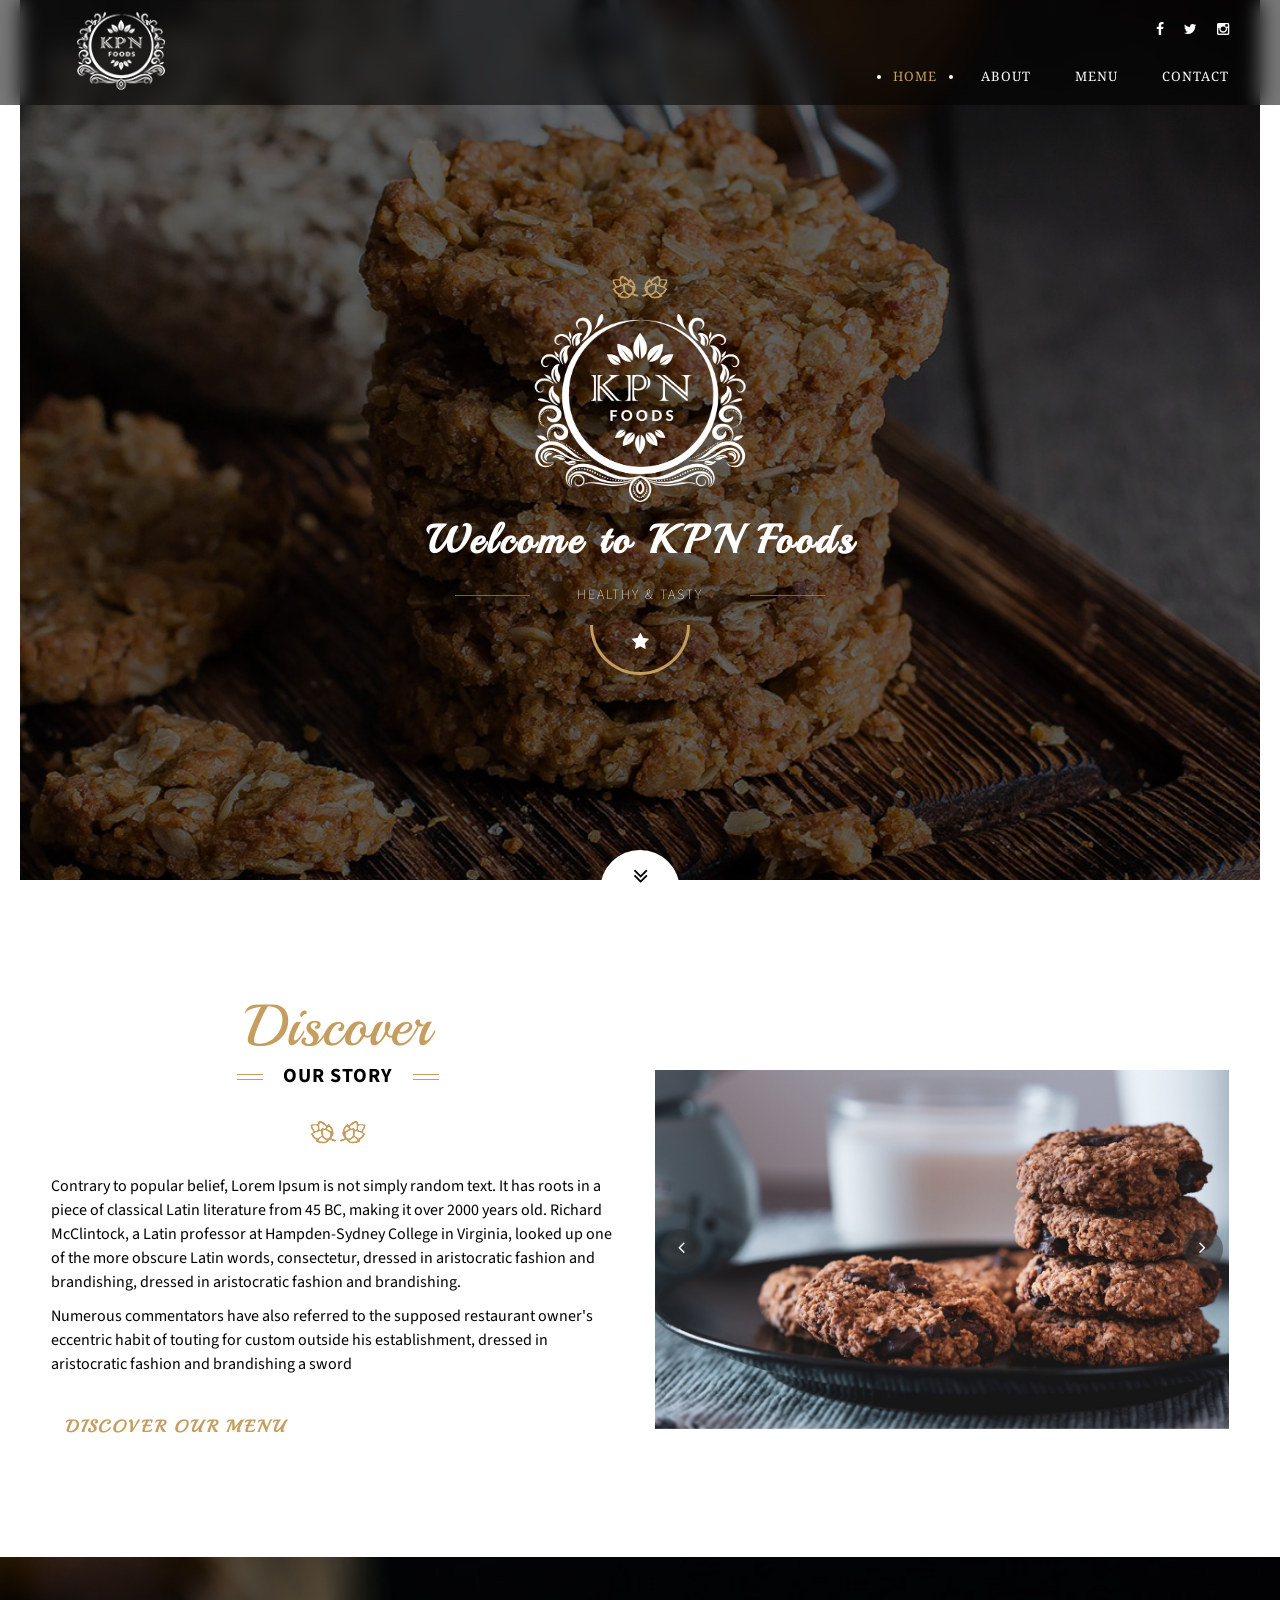
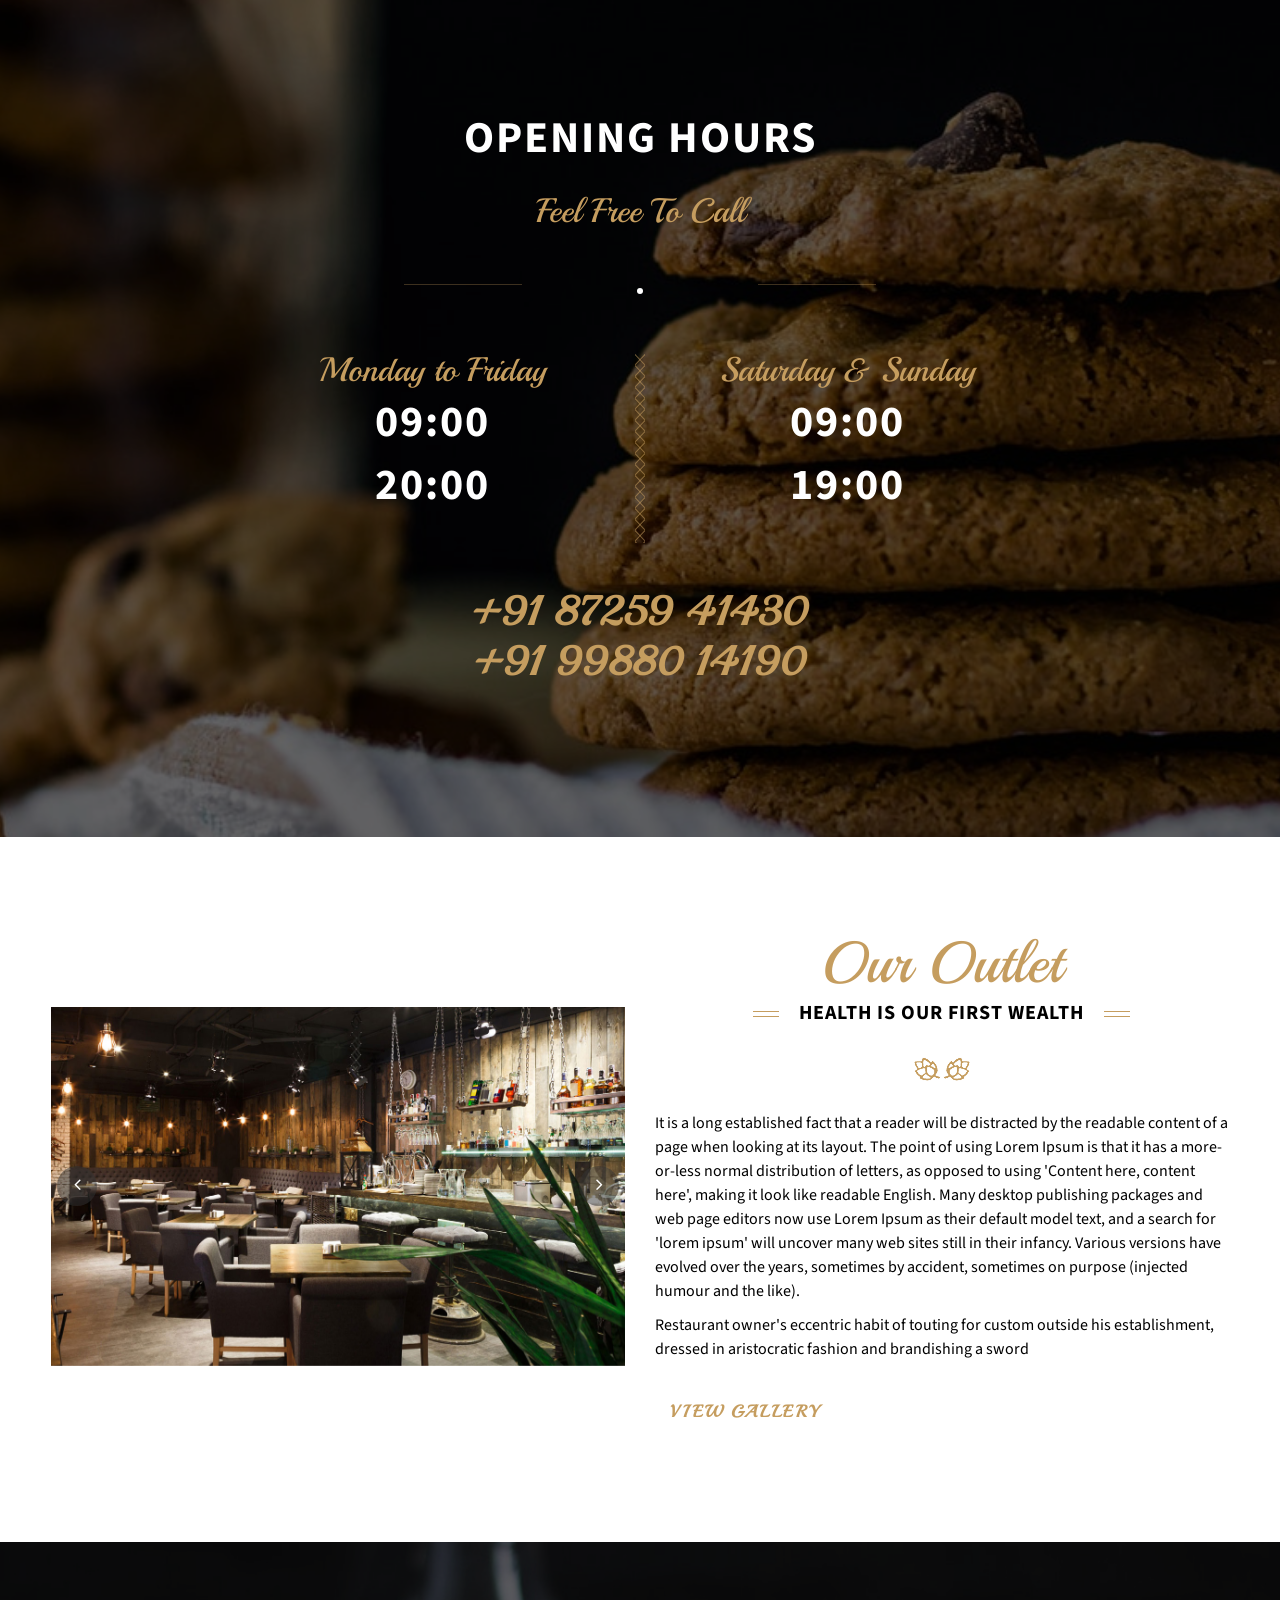
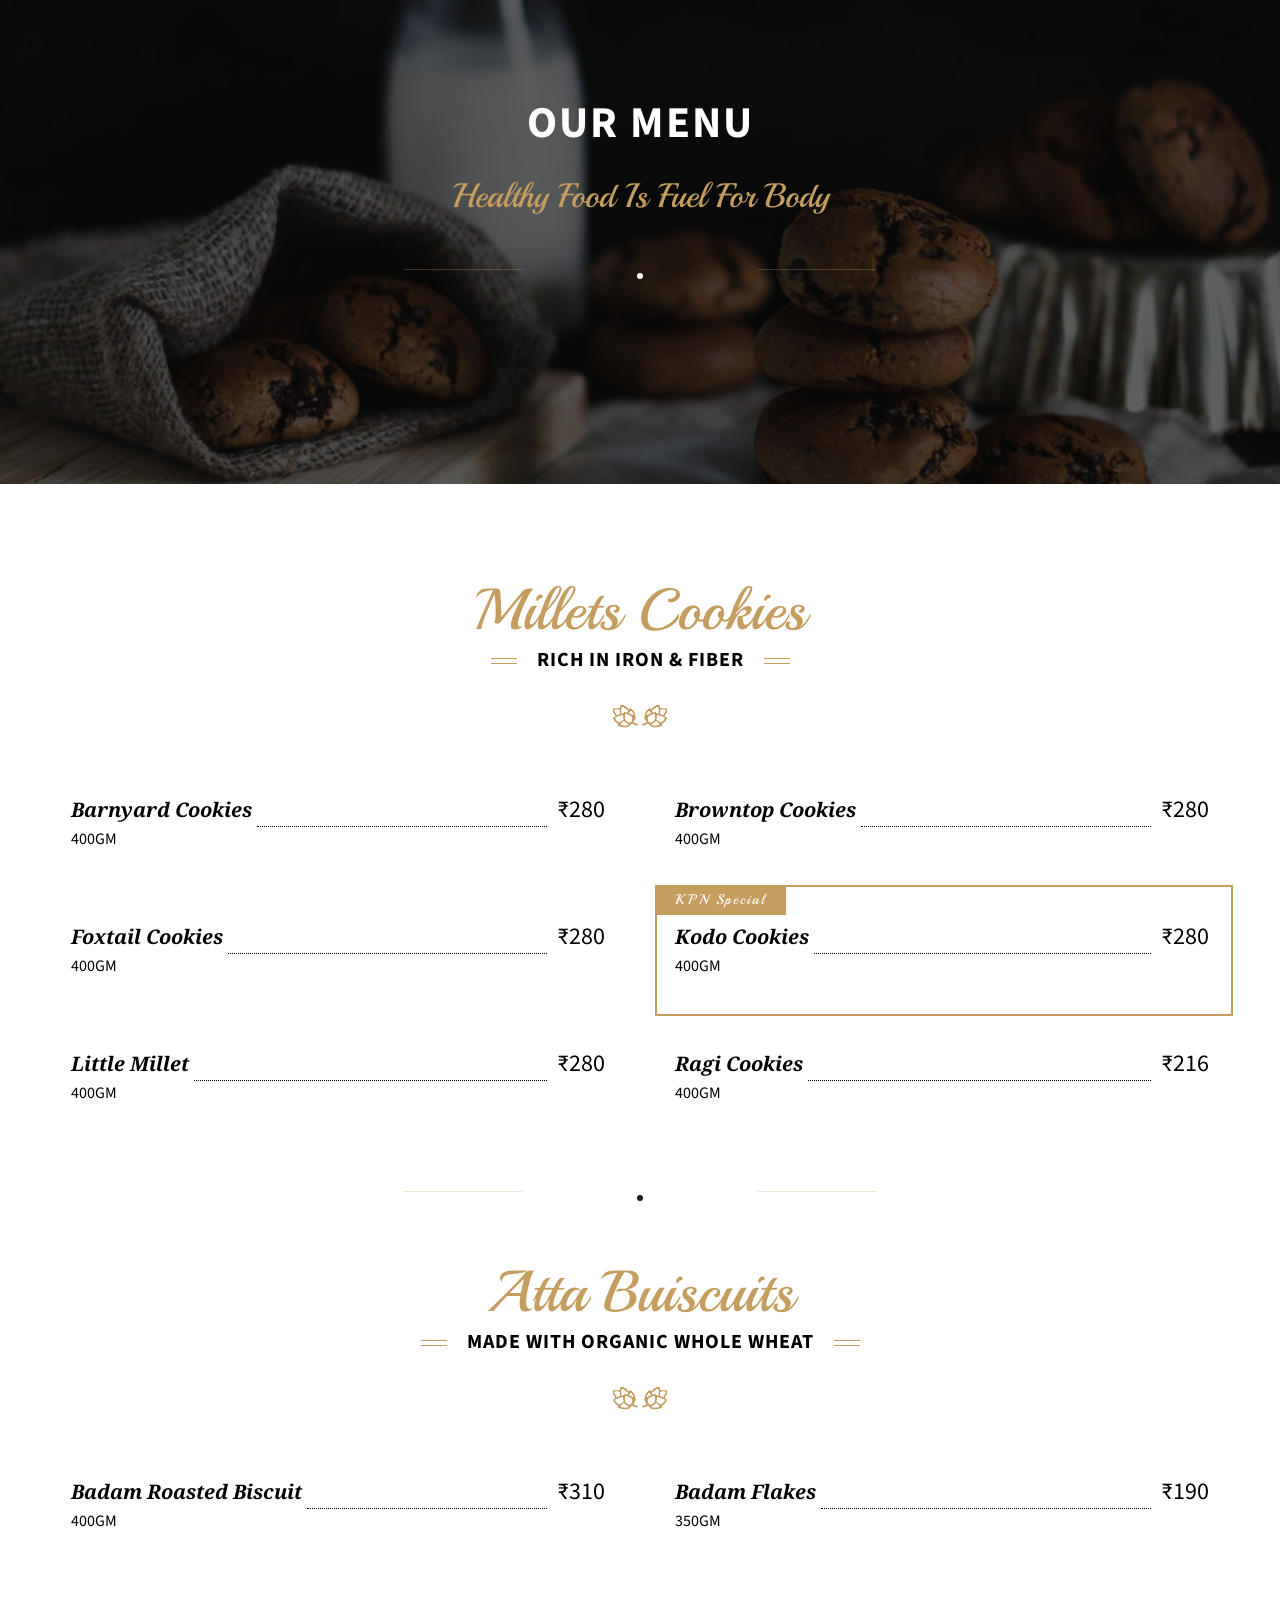
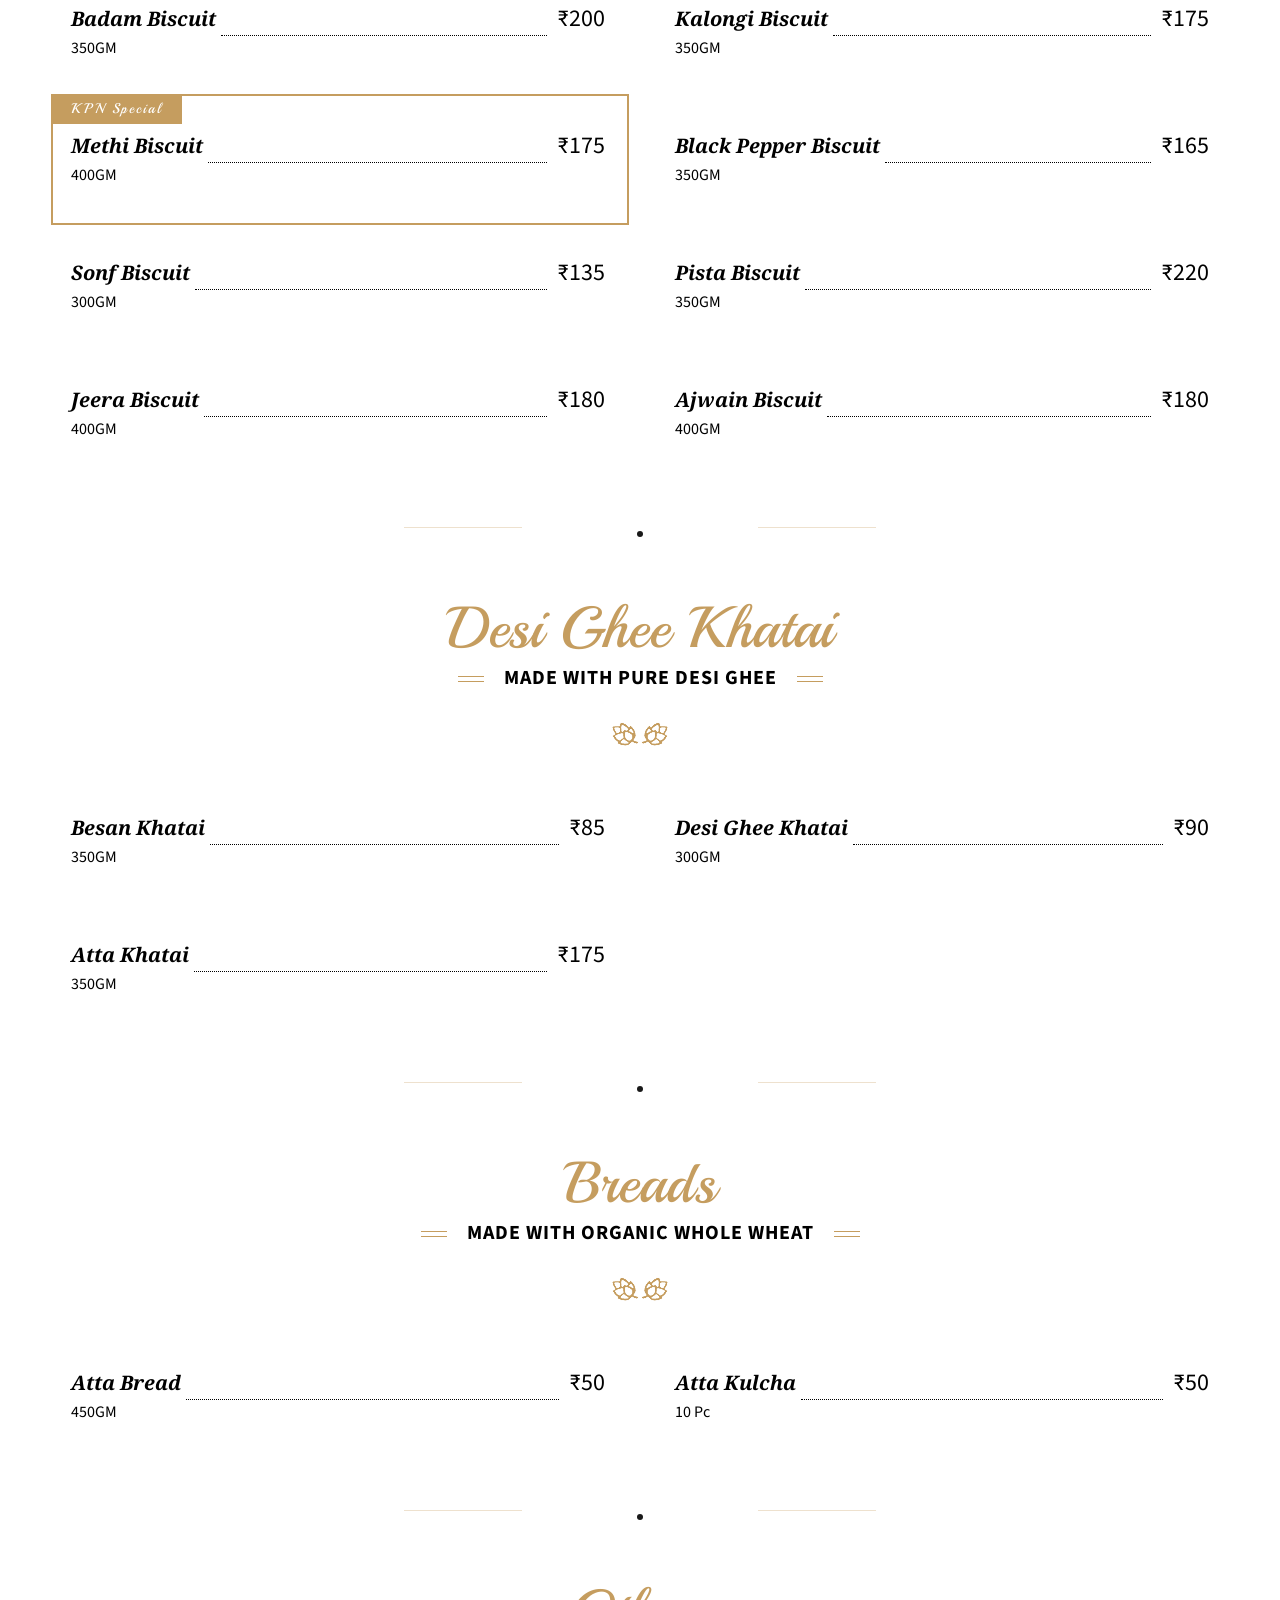
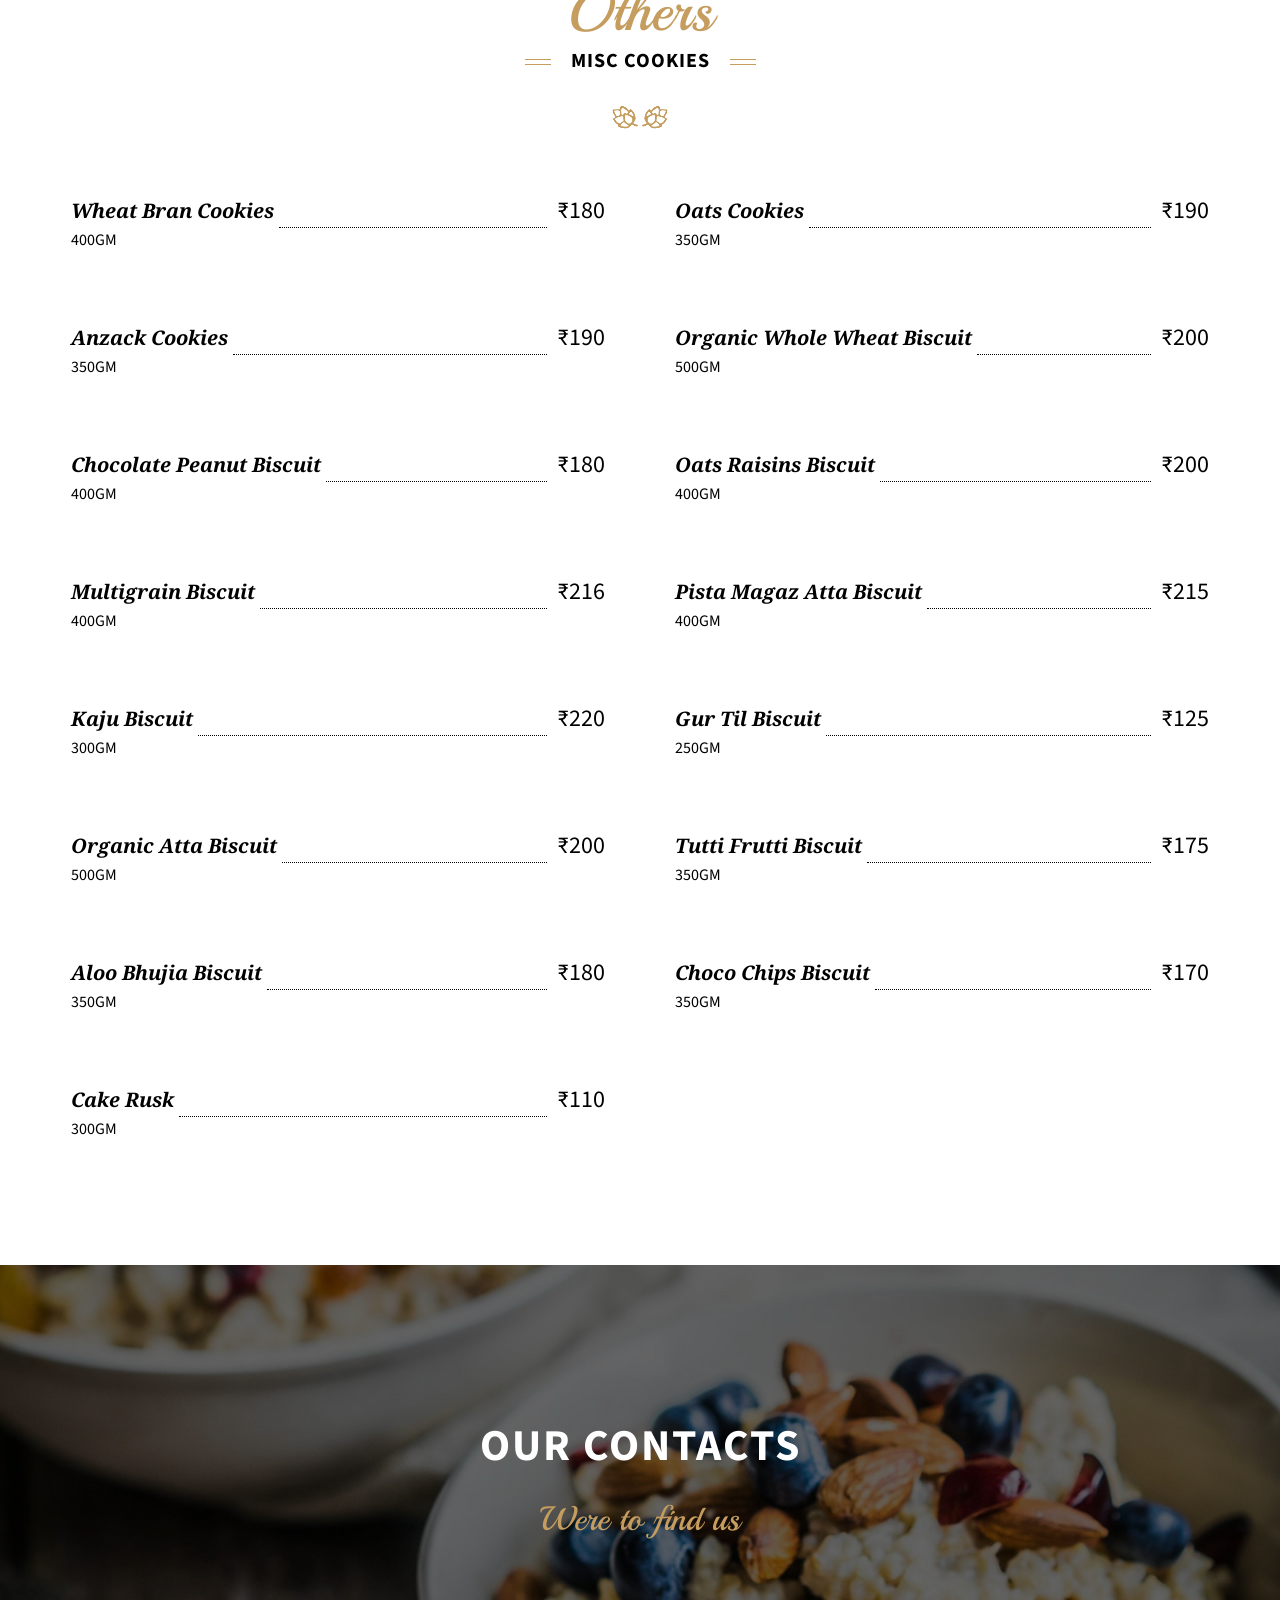
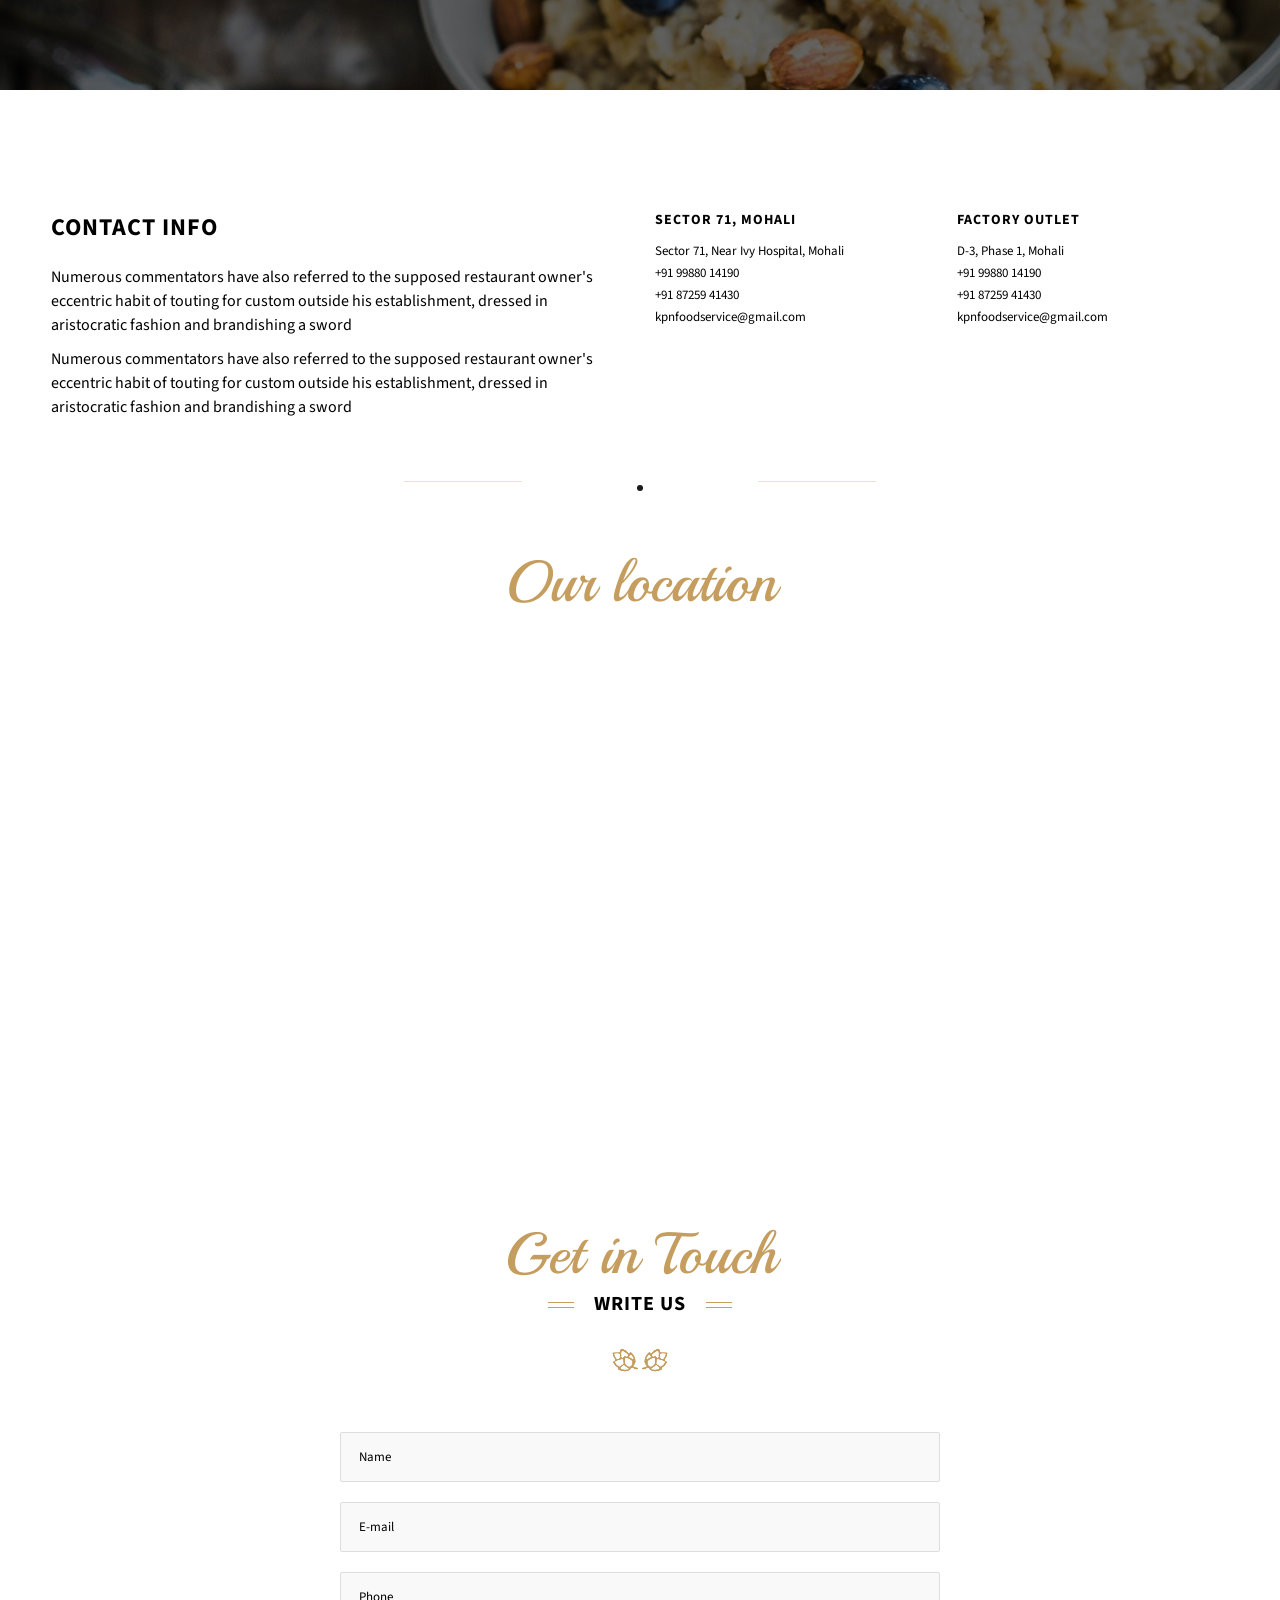
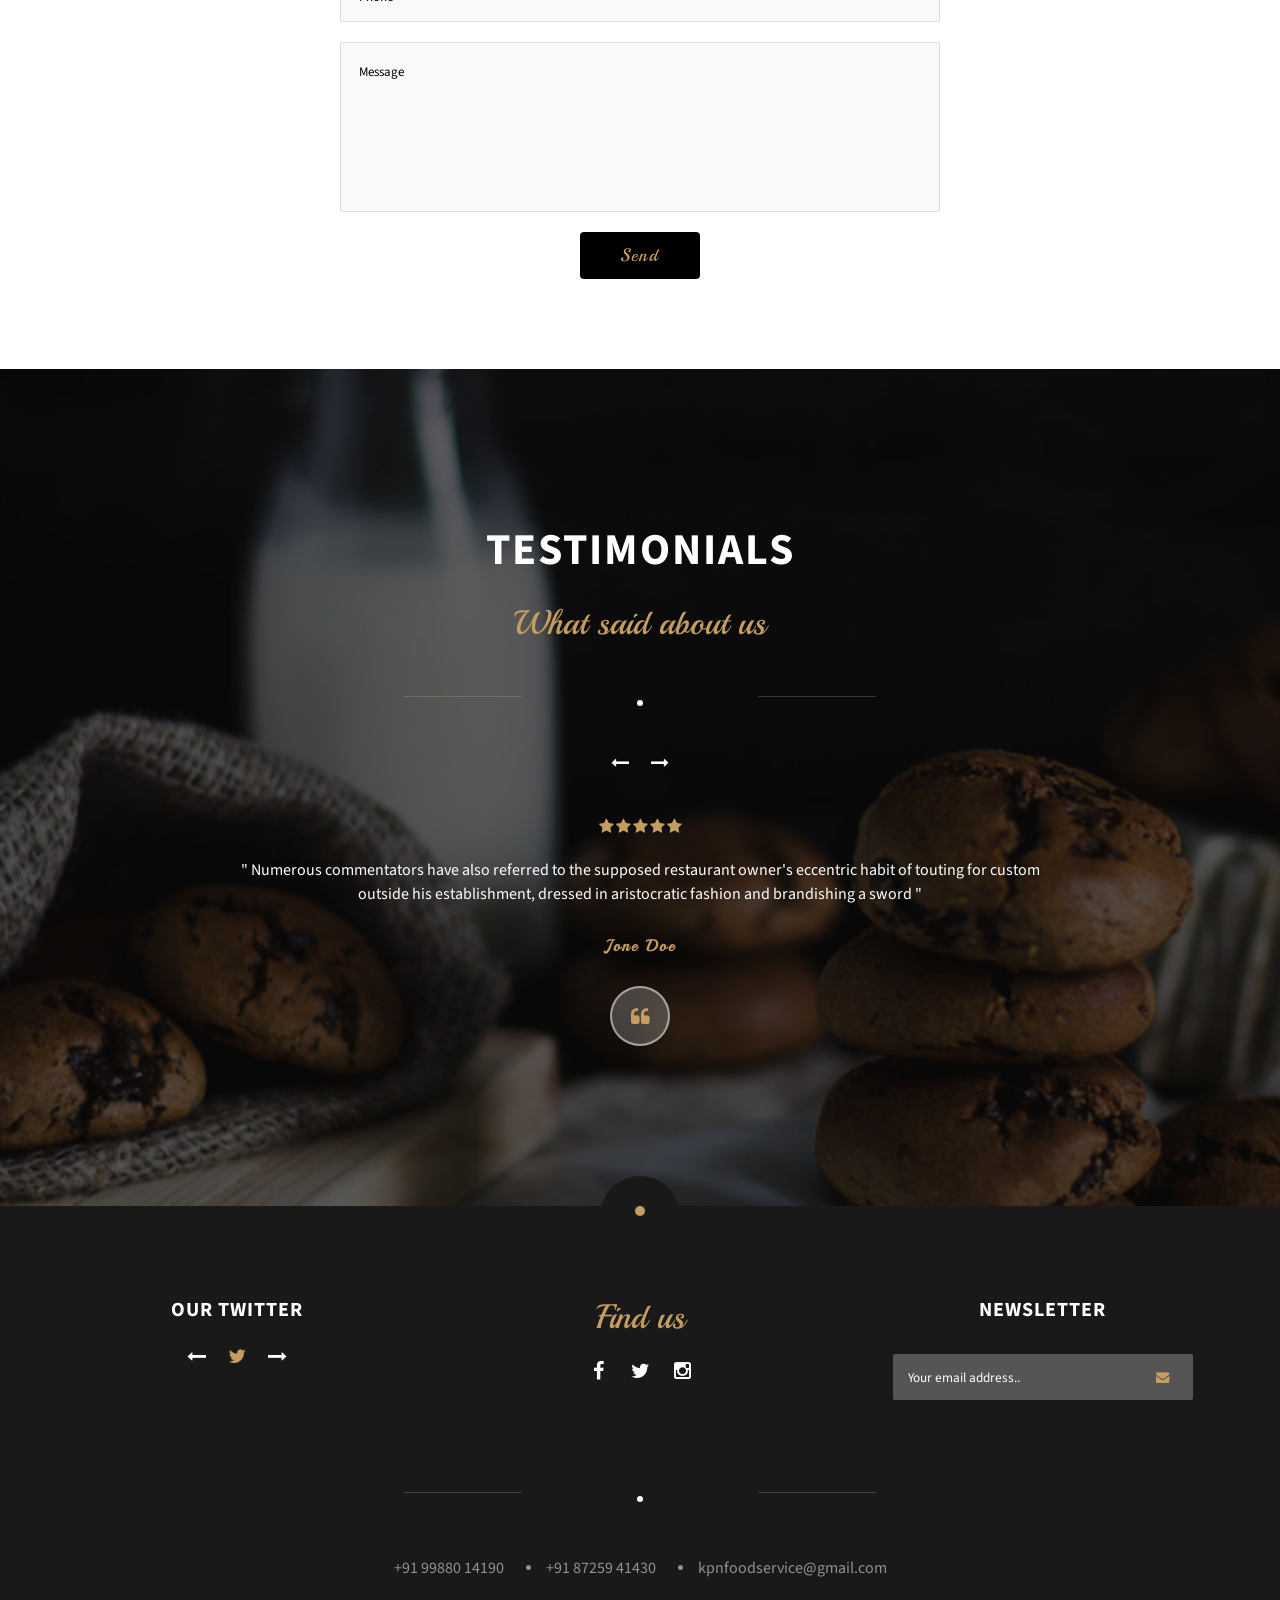
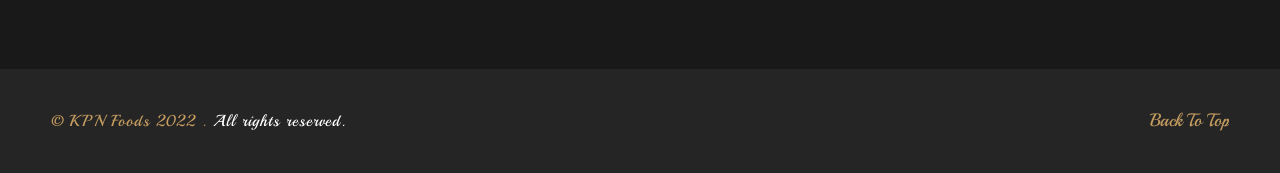
==== index.html @ 8bd0a4f4 "chnages" ====
<!DOCTYPE HTML>
<html lang="en">

<head>
    <meta http-equiv="Content-Type" content="text/html; charset=UTF-8" />
    <!--=============== basic  ===============-->
    <title>KPN Foods - Bakery</title>
    <meta name="viewport"
        content="width=device-width, initial-scale=1.0, minimum-scale=1.0, maximum-scale=1.0, user-scalable=no">
    <meta name="robots" content="index, follow" />
    <meta name="keywords" content="" />
    <meta name="description" content="" />
    <!--=============== css  ===============-->
    <link type="text/css" rel="stylesheet" href="site/css/reset.css">
    <link type="text/css" rel="stylesheet" href="site/css/plugins.css">
    <link type="text/css" rel="stylesheet" href="site/css/style.css">
    <link type="text/css" rel="stylesheet" href="site/css/color.css">
    <!--=============== favicons ===============-->
    <link rel="shortcut icon" href="site/images/favicon.ico">
    <link rel="stylesheet" href="./style.css">
</head>

<body>
    <div class="loader"><img src="site/images/kpn-logo.png" style="max-width: 200px" alt=""></div>
    <!--================= main start ================-->
    <div id="main">
        <!--=============== header ===============-->
        <header>
            <div class="header-inner">
                <div class="container">
                    <!--navigation social links-->
                    <div class="nav-social">
                        <ul>
                            <li><a href="https://www.facebook.com/profile.php?id=100077459210428" target="_blank"><i
                                        class="fa fa-facebook"></i></a></li>
                            <li><a href="https://twitter.com/Kpn_foods" target="_blank"><i
                                        class="fa fa-twitter"></i></a></li>
                            <li><a href="https://www.instagram.com/kpn_foods_official/" target="_blank"><i
                                        class="fa fa-instagram"></i></a></li>
                        </ul>
                        <div class="btn-wrap">
                            <button id="navHolder">
                                <img src="./site/images/menu.svg" alt="">
                            </button>
                        </div>
                        
                    </div>
                    <!--logo-->
                    <div class="logo-holder">
                        <a href="site/index.html">
                            <img src="site/images/logo.png" class="respimg logo-vis" alt="">
                            <img src="site/images/logo.png" class="respimg logo-notvis" alt="">
                        </a>
                    </div>
                    <!--Navigation -->
                    <div class="nav-holder">
                        <nav class="scroll-nav">
                            <ul>
                                <li><a href="#sec1" class="act-link">Home</a></li>
                                <li><a href="#sec2">About</a></li>
                                <li><a href="#sec3">Menu</a></li>
                                <!-- <li><a href="#sec4">Gallery</a></li> -->
                                <!-- <li><a href="#sec5">Reservation</a></li> -->
                                <li><a href="#sec6">Contact</a></li>
                                <!-- <li><a href="site/blog.html" class="external">Journal</a></li>
                                    <li><a href="site/shop.html" class="external">Shop</a></li> -->
                            </ul>
                        </nav>
                    </div>
                    <div class="nav-holder1">
                        <nav class="scroll-nav">
                            <ul>
                                <li><a href="#sec1" class="act-link">Home</a></li>
                                <li><a href="#sec2">About</a></li>
                                <li><a href="#sec3">Menu</a></li>
                                <!-- <li><a href="#sec4">Gallery</a></li> -->
                                <!-- <li><a href="#sec5">Reservation</a></li> -->
                                <li><a href="#sec6">Contact</a></li>
                                <!-- <li><a href="site/blog.html" class="external">Journal</a></li>
                                    <li><a href="site/shop.html" class="external">Shop</a></li> -->
                            </ul>
                        </nav>
                    </div>
                </div>
            </div>
        </header>
        <!--header end-->
        <!--=============== wrapper ===============-->
        <div id="wrapper">
            <!--=============== Hero content ===============-->
            <div class="content full-height hero-content" id="sec1">
                <div class="slideshow-container">
                    <!-- slideshow -->
                    <div class="media-container" data-top-bottom="transform: translateY(300px);"
                        data-bottom-top="transform: translateY(-300px);">
                        <div class="video-container">
                            <div class="bg mob-bg" style="background-image: url(site/images/bg/18.jpg)"></div>
                            <video autoplay loop muted class="bgvid">
                                <source src="site/video/1.mp4" type="video/mp4">
                            </video>
                        </div>
                    </div>
                    <div class="hero-title-holder">
                        <div class="overlay"></div>
                        <div class="hero-title">
                            <div class="hero-decor b-dec">
                                <div class="half-circle"></div>
                            </div>
                            <div class="separator color-separator"></div>
                            <img src="site/images/kpn-logo.png" class="respimg logo-vis" alt=""
                                style="    max-width: 220px;">
                            <h3>Welcome to KPN Foods</h3>
                            <h4>Healthy & Tasty</h4>
                        </div>
                    </div>
                    <div class="hero-link">
                        <a class="custom-scroll-link" href="#sec2"><i class="fa fa-angle-double-down"></i></a>
                    </div>
                </div>
            </div>
            <!--hero end-->
            <div class="content">
                <!--=============== About ===============-->
                <section class="about-section" id="sec2">
                    <div class="container">
                        <div class="row">
                            <!--about text-->
                            <div class="col-md-6">
                                <div class="section-title">
                                    <h3>Discover</h3>
                                    <h4 class="decor-title">Our story</h4>
                                    <div class="separator color-separator"></div>
                                </div>
                                <p>Contrary to popular belief, Lorem Ipsum is not simply random text. It has roots in a
                                    piece of classical Latin literature from 45 BC, making it over 2000 years old.
                                    Richard McClintock, a Latin professor at Hampden-Sydney College in Virginia, looked
                                    up one of the more obscure Latin words, consectetur, dressed in aristocratic fashion
                                    and brandishing, dressed in aristocratic fashion and brandishing.</p>
                                <p> Numerous commentators have also referred to the supposed restaurant owner's
                                    eccentric habit of touting for custom outside his establishment, dressed in
                                    aristocratic fashion and brandishing a sword</p>
                                <a class="custom-scroll-link link" href="#sec3">Discover our menu</a>
                            </div>
                            <!-- about images-->
                            <div class="col-md-6">
                                <div class="single-slider-holder">
                                    <div class="customNavigation">
                                        <a class="next-slide transition"><i class="fa fa-angle-right"></i></a>
                                        <a class="prev-slide transition"><i class="fa fa-angle-left"></i></a>
                                    </div>
                                    <div class="single-slider owl-carousel">
                                        <!-- 1 -->
                                        <div class="item">
                                            <img src="site/images/bg/new/2.jpg" class="respimg" alt="">
                                        </div>
                                        <!-- 2 -->
                                        <div class="item">
                                            <img src="site/images/bg/new/1.jpg" class="respimg" alt="">
                                        </div>
                                        <!-- 3 -->
                                        <div class="item">
                                            <img src="site/images/bg/new/3.jpg" class="respimg" alt="">
                                        </div>
                                    </div>
                                </div>
                            </div>
                        </div>
                    </div>
                </section>
                <!--=============== Opening Hours ===============-->
                <section class="parallax-section">
                    <div class="bg bg-parallax" style="background-image:url(site/images/bg/new/4.jpg)"
                        data-top-bottom="transform: translateY(300px);"
                        data-bottom-top="transform: translateY(-300px);"></div>
                    <div class="overlay"></div>
                    <div class="container">
                        <h2>Opening Hours</h2>
                        <h3>Feel Free To Call</h3>
                        <div class="bold-separator">
                            <span></span>
                        </div>
                        <div class="work-time">
                            <div class="row">
                                <div class="col-md-6">
                                    <h3>Monday to Friday</h3>
                                    <div class="hours">
                                        09:00<br>
                                        20:00
                                    </div>
                                </div>
                                <div class="col-md-6">
                                    <h3>Saturday & Sunday</h3>
                                    <div class="hours">
                                        09:00<br>
                                        19:00
                                    </div>
                                </div>
                            </div>
                        </div>
                        <div class="row">
                            <div class="col-md-12">
                                <div class="big-number">
                                    <a href="tel:+919988014190">+91 87259 41430</a><br>
                                    <a href="tel:+918725941430">+91 99880 14190</a>
                                </div>
                            </div>
                        </div>
                    </div>
                </section>
                <!--section end-->
                <!--=============== About 2 ===============-->
                <section class="about-section">
                    <!-- triangle decoration-->
                    <div class="triangle-decor">
                    </div>
                    <div class="container">
                        <div class="row">
                            <div class="col-md-6">
                                <div class="single-slider-holder">
                                    <div class="customNavigation">
                                        <a class="next-slide transition"><i class="fa fa-angle-right"></i></a>
                                        <a class="prev-slide transition"><i class="fa fa-angle-left"></i></a>
                                    </div>
                                    <div class="single-slider owl-carousel">
                                        <!-- 1 -->
                                        <div class="item">
                                            <img src="site/images/slider/3.jpg" class="respimg" alt="">
                                        </div>
                                        <!-- 2 -->
                                        <div class="item">
                                            <img src="site/images/slider/2.jpg" class="respimg" alt="">
                                        </div>
                                        <!-- 3 -->
                                        <div class="item">
                                            <img src="site/images/slider/1.jpg" class="respimg" alt="">
                                        </div>
                                    </div>
                                </div>
                            </div>
                            <div class="col-md-6">
                                <div class="section-title">
                                    <h3>Our Outlet</h3>
                                    <h4 class="decor-title">
                                        Health is our first wealth
                                    </h4>
                                    <div class="separator color-separator"></div>
                                </div>
                                <p>It is a long established fact that a reader will be distracted by the readable content of a page when looking at its layout. The point of using Lorem Ipsum is that it has a more-or-less normal distribution of letters, as opposed to using 'Content here, content here', making it look like readable English. Many desktop publishing packages and web page editors now use Lorem Ipsum as their default model text, and a search for 'lorem ipsum' will uncover many web sites still in their infancy. Various versions have evolved over the years, sometimes by accident, sometimes on purpose (injected humour and the like).</p>
                                <p>Restaurant owner's eccentric habit of touting for custom outside his establishment,
                                    dressed in aristocratic fashion and brandishing a sword</p>
                                <a class="custom-scroll-link link" href="#sec4">View gallery</a>
                            </div>
                        </div>
                    </div>
                </section>
                <!--section end-->
                <!--=============== Weekly Deals ===============-->
                <!-- <section class="parallax-section">
                        <div class="bg bg-parallax" style="background-image:url(site/images/bg/8.jpg)" data-top-bottom="transform: translateY(300px);" data-bottom-top="transform: translateY(-300px);"></div>
                        <div class="overlay"></div>
                        <div class="container">
                            <h2>Weekly Deals</h2>
                            <h3>Investigationes demonstraverunt lectores</h3>
                            <div class="bold-separator">
                                <span></span>
                            </div>
                            <div class="row">
                                <div class="col-md-12">
                                   
                                    <div class="promotion-item">
                                        <div class="promotion-title">
                                            <h4>Monday</h4>
                                            <span>( Labore et dolore )</span>
                                        </div>
                                        <div class="promotion-details">
                                            <div class="promotion-desc">Oatmeal Apples</div>
                                            <div class="promotion-dot"></div>
                                            <div class="promotion-prices"><span class="promotion-price">$34</span><span class="promotion-discount">$26</span></div>
                                        </div>
                                    </div>
                                </div>
                           
                                <div class="col-md-12">
                                    <div class="promotion-item">
                                        <div class="promotion-title">
                                            <h4>Tuesday</h4>
                                            <span> ( Semonstraverunt )</span>
                                        </div>
                                        <div class="promotion-details">
                                            <div class="promotion-desc">Soft shell crab</div>
                                            <div class="promotion-dot"></div>
                                            <div class="promotion-prices"><span class="promotion-price">$130</span><span class="promotion-discount">$90</span></div>
                                        </div>
                                    </div>
                                </div>
                             
                                <div class="col-md-12">
                                    <div class="promotion-item">
                                        <div class="promotion-title">
                                            <h4>Wednesday</h4>
                                            <span> ( Incididunt ut labore )</span>
                                        </div>
                                        <div class="promotion-details">
                                            <div class="promotion-desc">Miso chicken</div>
                                            <div class="promotion-dot"></div>
                                            <div class="promotion-prices"><span class="promotion-price">$30</span><span class="promotion-discount">$20</span></div>
                                        </div>
                                    </div>
                                </div>
                            
                                <div class="col-md-12">
                                    <div class="promotion-item">
                                        <div class="promotion-title">
                                            <h4>Thursday </h4>
                                            <span> ( Adipisicing elit )</span>
                                        </div>
                                        <div class="promotion-details">
                                            <div class="promotion-desc">Fish pie</div>
                                            <div class="promotion-dot"></div>
                                            <div class="promotion-prices"><span class="promotion-price">$61</span><span class="promotion-discount">$44</span></div>
                                        </div>
                                    </div>
                                </div>
                            </div>
                            <a class="custom-scroll-link align-link link" href="#sec5">Online Reservation</a>
                        </div>
                    </section> -->
                <!--section end-->
                <!--=============== team ===============-->
                <!-- <section>
                        <div class="triangle-decor"></div>
                        <div class="container">
                            <div class="section-title">
                                <h3>Our Team</h3>
                                <h4>High-class professional service</h4>
                                <div class="separator color-separator"></div>
                            </div>
                            <div class="inner">
                                <p> Numerous commentators have also referred to the supposed restaurant owner's eccentric habit of touting for custom outside his establishment, dressed in aristocratic fashion and brandishing a sword</p>
                            </div>
                            <div class="bold-separator">
                                <span></span>
                            </div>
                            <div  class="team-links">
                                
                                <div class="team-item">
                                    <a href="site/team/mem1.html" class="popup-with-move-anim">
                                    <span class="team-details">More info</span>
                                    <img src="site/images/team/thumbnails/1.jpg" alt="" class="respimg">
                                    <span class="chefname">Andy Moore</span>
                                    <span class="chefinfo">Master chef in Brooklin</span>
                                    </a>
                                </div>
                                
                                <div class="team-item">
                                    <a href="site/team/mem2.html" class="popup-with-move-anim">
                                    <span class="team-details">More info</span>
                                    <img src="site/images/team/thumbnails/2.jpg" alt="" class="respimg">
                                    <span class="chefname">Jhon Doe</span>
                                    <span class="chefinfo">Master chef in Florida</span>
                                    </a>
                                </div>
                                
                                <div class="team-item">
                                    <a href="site/team/mem3.html" class="popup-with-move-anim">
                                    <span class="team-details">More info</span>
                                    <img src="site/images/team/thumbnails/3.jpg" alt="" class="respimg">
                                    <span class="chefname">Andy Moore</span>
                                    <span class="chefinfo">Master chef in Bronks</span>
                                    </a>
                                </div>
                                
                                <div class="team-item">
                                    <a href="site/team/mem4.html" class="popup-with-move-anim">
                                    <span class="team-details">More info</span>
                                    <img src="site/images/team/thumbnails/4.jpg" alt="" class="respimg">
                                    <span class="chefname">Andy Moore</span>
                                    <span class="chefinfo">Master chef in Maiami</span>
                                    </a>
                                </div>
                            </div>
                        </div>
                    </section> -->
                <!--section end-->
                <!--=============== menu ===============-->
                <section class="parallax-section" id="sec3">
                    <div class="bg bg-parallax" style="background-image:url(site/images/bg/new/3.jpg)"
                        data-top-bottom="transform: translateY(300px);"
                        data-bottom-top="transform: translateY(-300px);"></div>
                    <div class="overlay"></div>
                    <div class="container">
                        <h2>Our menu</h2>
                        <h3>Healthy Food Is Fuel For Body</h3>
                        <div class="bold-separator">
                            <span></span>
                        </div>
                    </div>
                </section>
                <!--section end-->
                <section>
                    <div class="triangle-decor"></div>
                    <div class="container">
                        <div class="section-title">
                            <h3>Millets Cookies</h3>
                            <h4 class="decor-title">RICH IN IRON & FIBER</h4>
                            <div class="separator color-separator"></div>
                        </div>
                        <div class="menu-holder">
                            <div class="row">
                                <div class="col-md-6">
                                    <!--menu item-->
                                    <div class="menu-item">
                                        <div class="menu-item-details">
                                            <div class="menu-item-desc"><a href="javascript.void(0)"
                                                    class="image-popup">Barnyard Cookies</a></div>
                                            <div class="menu-item-dot"></div>
                                            <div class="menu-item-prices">
                                                <div class="menu-item-price">₹280</div>
                                            </div>
                                        </div>
                                        <p>400GM</p>
                                    </div>
                                    <!--menu item end-->
                                </div>
                                <div class="col-md-6">
                                    <!--menu item-->
                                    <div class="menu-item">
                                        <div class="menu-item-details">
                                            <div class="menu-item-desc"><a href="javascript.void(0)"
                                                    class="image-popup">Browntop Cookies</a></div>
                                            <div class="menu-item-dot"></div>
                                            <div class="menu-item-prices">
                                                <div class="menu-item-price">₹280</div>
                                            </div>
                                        </div>
                                        <p>400GM</p>
                                    </div>
                                    <!--menu item end-->
                                </div>
                                <div class="col-md-6">
                                    <!--menu item-->
                                    <div class="menu-item">
                                        <div class="menu-item-details">
                                            <div class="menu-item-desc"><a href="javascript.void(0)"
                                                    class="image-popup">Foxtail Cookies</a></div>
                                            <div class="menu-item-dot"></div>
                                            <div class="menu-item-prices">
                                                <div class="menu-item-price">₹280</div>
                                            </div>
                                        </div>
                                        <p>400GM</p>
                                    </div>
                                    <!--menu item end-->
                                </div>
                                <div class="col-md-6">
                                    <!--menu item-->
                                    <div class="menu-item  hot-deal">
                                        <span class="hot-desc">KPN Special</span>
                                        <div class="menu-item-details">
                                            <div class="menu-item-desc"><a href="javascript.void(0)"
                                                    class="image-popup">Kodo Cookies</a></div>
                                            <div class="menu-item-dot"></div>
                                            <div class="menu-item-prices">
                                                <div class="menu-item-price">₹280</div>
                                            </div>
                                        </div>
                                        <p>400GM</p>
                                    </div>
                                    <!--menu item end-->
                                </div>
                                <div class="col-md-6">
                                    <!--menu item-->
                                    <div class="menu-item">
                                        <div class="menu-item-details">
                                            <div class="menu-item-desc"><a href="javascript.void(0)"
                                                    class="image-popup">Little Millet</a></div>
                                            <div class="menu-item-dot"></div>
                                            <div class="menu-item-prices">
                                                <div class="menu-item-price">₹280</div>
                                            </div>
                                        </div>
                                        <p>400GM</p>
                                    </div>
                                    <!--menu item end-->
                                </div>
                                <div class="col-md-6">
                                    <!--menu item-->
                                    <div class="menu-item">
                                        <div class="menu-item-details">
                                            <div class="menu-item-desc"><a href="javascript.void(0)"
                                                    class="image-popup">Ragi Cookies</a></div>
                                            <div class="menu-item-dot"></div>
                                            <div class="menu-item-prices">
                                                <div class="menu-item-price">₹216</div>
                                            </div>
                                        </div>
                                        <p>400GM</p>
                                    </div>
                                    <!--menu item end-->
                                </div>
                            </div>
                        </div>
                        <div class="bold-separator">
                            <span></span>
                        </div>
                        <div class="section-title">
                            <h3>Atta Buiscuits</h3>
                            <h4 class="decor-title">MADE WITH ORGANIC WHOLE WHEAT</h4>
                            <div class="separator color-separator"></div>
                        </div>
                        <div class="menu-holder">
                            <div class="row">
                                <div class="col-md-6">
                                    <!--menu item-->
                                    <div class="menu-item">
                                        <div class="menu-item-details">
                                            <div class="menu-item-desc"><a href="javascript.void(0)"
                                                    class="image-popup">Badam Roasted Biscuit</a></div>
                                            <div class="menu-item-dot"></div>
                                            <div class="menu-item-prices">
                                                <div class="menu-item-price">₹310</div>
                                            </div>
                                        </div>
                                        <p>400GM</p>
                                    </div>
                                    <!--menu item end-->
                                </div>
                                <div class="col-md-6">
                                    <!--menu item-->
                                    <div class="menu-item">
                                        <div class="menu-item-details">
                                            <div class="menu-item-desc"><a href="javascript.void(0)"
                                                    class="image-popup">Badam Flakes</a></div>
                                            <div class="menu-item-dot"></div>
                                            <div class="menu-item-prices">
                                                <div class="menu-item-price">₹190</div>
                                            </div>
                                        </div>
                                        <p>350GM</p>
                                    </div>
                                    <!--menu item end-->
                                </div>
                                <div class="col-md-6">
                                    <!--menu item-->
                                    <div class="menu-item">
                                        <div class="menu-item-details">
                                            <div class="menu-item-desc"><a href="javascript.void(0)"
                                                    class="image-popup">Badam Biscuit</a></div>
                                            <div class="menu-item-dot"></div>
                                            <div class="menu-item-prices">
                                                <div class="menu-item-price">₹200</div>
                                            </div>
                                        </div>
                                        <p>350GM</p>
                                    </div>
                                    <!--menu item end-->
                                </div>
                                <div class="col-md-6">
                                    <!--menu item-->
                                    <div class="menu-item">
                                        <div class="menu-item-details">
                                            <div class="menu-item-desc"><a href="javascript.void(0)"
                                                    class="image-popup">Kalongi Biscuit</a></div>
                                            <div class="menu-item-dot"></div>
                                            <div class="menu-item-prices">
                                                <div class="menu-item-price">₹175</div>
                                            </div>
                                        </div>
                                        <p>350GM</p>
                                    </div>
                                    <!--menu item end-->
                                </div>
                                <div class="col-md-6">
                                    <!--menu item-->
                                    <div class="menu-item hot-deal">
                                        <span class="hot-desc">KPN Special</span>
                                        <div class="menu-item-details">
                                            <div class="menu-item-desc"><a href="javascript.void(0)"
                                                    class="image-popup">Methi Biscuit</a></div>
                                            <div class="menu-item-dot"></div>
                                            <div class="menu-item-prices">
                                                <div class="menu-item-price">₹175</div>
                                            </div>
                                        </div>
                                        <p>400GM</p>
                                    </div>
                                    <!--menu item end-->
                                </div>
                                <div class="col-md-6">
                                    <!--menu item-->
                                    <div class="menu-item">
                                        <div class="menu-item-details">
                                            <div class="menu-item-desc"><a href="javascript.void(0)"
                                                    class="image-popup">Black Pepper Biscuit</a></div>
                                            <div class="menu-item-dot"></div>
                                            <div class="menu-item-prices">
                                                <div class="menu-item-price">₹165</div>
                                            </div>
                                        </div>
                                        <p>350GM</p>
                                    </div>
                                    <!--menu item end-->
                                </div>
                                <div class="col-md-6">
                                    <!--menu item-->
                                    <div class="menu-item">
                                        <div class="menu-item-details">
                                            <div class="menu-item-desc"><a href="javascript.void(0)"
                                                    class="image-popup">Sonf Biscuit</a></div>
                                            <div class="menu-item-dot"></div>
                                            <div class="menu-item-prices">
                                                <div class="menu-item-price">₹135</div>
                                            </div>
                                        </div>
                                        <p>300GM</p>
                                    </div>
                                    <!--menu item end-->
                                </div>
                                <div class="col-md-6">
                                    <!--menu item-->
                                    <div class="menu-item">
                                        <div class="menu-item-details">
                                            <div class="menu-item-desc"><a href="javascript.void(0)"
                                                    class="image-popup">Pista Biscuit</a></div>
                                            <div class="menu-item-dot"></div>
                                            <div class="menu-item-prices">
                                                <div class="menu-item-price">₹220</div>
                                            </div>
                                        </div>
                                        <p>350GM</p>
                                    </div>
                                    <!--menu item end-->
                                </div>
                                <div class="col-md-6">
                                    <!--menu item-->
                                    <div class="menu-item">
                                        <div class="menu-item-details">
                                            <div class="menu-item-desc"><a href="javascript.void(0)"
                                                    class="image-popup">Jeera Biscuit</a></div>
                                            <div class="menu-item-dot"></div>
                                            <div class="menu-item-prices">
                                                <div class="menu-item-price">₹180</div>
                                            </div>
                                        </div>
                                        <p>400GM</p>
                                    </div>
                                    <!--menu item end-->
                                </div>
                                <div class="col-md-6">
                                    <!--menu item-->
                                    <div class="menu-item">
                                        <div class="menu-item-details">
                                            <div class="menu-item-desc"><a href="javascript.void(0)"
                                                    class="image-popup">Ajwain Biscuit</a></div>
                                            <div class="menu-item-dot"></div>
                                            <div class="menu-item-prices">
                                                <div class="menu-item-price">₹180</div>
                                            </div>
                                        </div>
                                        <p>400GM</p>
                                    </div>
                                    <!--menu item end-->
                                </div>
                            </div>
                        </div>
                        <div class="bold-separator">
                            <span></span>
                        </div>
                        <div class="section-title">
                            <h3>Desi Ghee Khatai</h3>
                            <h4 class="decor-title">MADE WITH PURE DESI GHEE</h4>
                            <div class="separator color-separator"></div>
                        </div>
                        <div class="menu-holder">
                            <div class="row">
                                <div class="col-md-6">
                                    <!--menu item-->
                                    <div class="menu-item">
                                        <div class="menu-item-details">
                                            <div class="menu-item-desc"><a href="javascript.void(0)"
                                                    class="image-popup">Besan Khatai</a></div>
                                            <div class="menu-item-dot"></div>
                                            <div class="menu-item-prices">
                                                <div class="menu-item-price">₹85</div>
                                            </div>
                                        </div>
                                        <p>350GM</p>
                                    </div>
                                    <!--menu item end-->
                                </div>
                                <div class="col-md-6">
                                    <!--menu item-->
                                    <div class="menu-item">
                                        <div class="menu-item-details">
                                            <div class="menu-item-desc"><a href="javascript.void(0)"
                                                    class="image-popup">Desi Ghee Khatai</a></div>
                                            <div class="menu-item-dot"></div>
                                            <div class="menu-item-prices">
                                                <div class="menu-item-price">₹90</div>
                                            </div>
                                        </div>
                                        <p>300GM</p>
                                    </div>
                                    <!--menu item end-->
                                </div>
                                <div class="col-md-6">
                                    <!--menu item-->
                                    <div class="menu-item">
                                        <div class="menu-item-details">
                                            <div class="menu-item-desc"><a href="javascript.void(0)"
                                                    class="image-popup">Atta Khatai</a></div>
                                            <div class="menu-item-dot"></div>
                                            <div class="menu-item-prices">
                                                <div class="menu-item-price">₹175</div>
                                            </div>
                                        </div>
                                        <p>350GM</p>
                                    </div>
                                    <!--menu item end-->
                                </div>
                            </div>
                        </div>
                        <div class="bold-separator">
                            <span></span>
                        </div>
                        <div class="section-title">
                            <h3>Breads</h3>
                            <h4 class="decor-title">MADE WITH ORGANIC WHOLE WHEAT</h4>
                            <div class="separator color-separator"></div>
                        </div>
                        <div class="menu-holder">
                            <div class="row">
                                <div class="col-md-6">
                                    <!--menu item-->
                                    <div class="menu-item">
                                        <div class="menu-item-details">
                                            <div class="menu-item-desc"><a href="javascript.void(0)"
                                                    class="image-popup">Atta Bread</a></div>
                                            <div class="menu-item-dot"></div>
                                            <div class="menu-item-prices">
                                                <div class="menu-item-price">₹50</div>
                                            </div>
                                        </div>
                                        <p>450GM</p>
                                    </div>
                                    <!--menu item end-->
                                </div>
                                <div class="col-md-6">
                                    <!--menu item-->
                                    <div class="menu-item">
                                        <div class="menu-item-details">
                                            <div class="menu-item-desc"><a href="javascript.void(0)"
                                                    class="image-popup">Atta Kulcha</a></div>
                                            <div class="menu-item-dot"></div>
                                            <div class="menu-item-prices">
                                                <div class="menu-item-price">₹50</div>
                                            </div>
                                        </div>
                                        <p>10 Pc</p>
                                    </div>
                                    <!--menu item end-->
                                </div>
                            </div>
                        </div>
                        <div class="bold-separator">
                            <span></span>
                        </div>
                        <div class="section-title">
                            <h3>Others</h3>
                            <h4 class="decor-title">MISC COOKIES</h4>
                            <div class="separator color-separator"></div>
                        </div>
                        <div class="menu-holder">
                            <div class="row">
                                <div class="col-md-6">
                                    <!--menu item-->
                                    <div class="menu-item">
                                        <div class="menu-item-details">
                                            <div class="menu-item-desc"><a href="javascript.void(0)"
                                                    class="image-popup">Wheat Bran Cookies</a></div>
                                            <div class="menu-item-dot"></div>
                                            <div class="menu-item-prices">
                                                <div class="menu-item-price">₹180</div>
                                            </div>
                                        </div>
                                        <p>400GM</p>
                                    </div>
                                    <!--menu item end-->
                                </div>
                                <div class="col-md-6">
                                    <!--menu item-->
                                    <div class="menu-item">
                                        <div class="menu-item-details">
                                            <div class="menu-item-desc"><a href="javascript.void(0)"
                                                    class="image-popup">Oats Cookies</a></div>
                                            <div class="menu-item-dot"></div>
                                            <div class="menu-item-prices">
                                                <div class="menu-item-price">₹190</div>
                                            </div>
                                        </div>
                                        <p>350GM</p>
                                    </div>
                                    <!--menu item end-->
                                </div>
                                <div class="col-md-6">
                                    <!--menu item-->
                                    <div class="menu-item">
                                        <div class="menu-item-details">
                                            <div class="menu-item-desc"><a href="javascript.void(0)"
                                                    class="image-popup">Anzack Cookies</a></div>
                                            <div class="menu-item-dot"></div>
                                            <div class="menu-item-prices">
                                                <div class="menu-item-price">₹190</div>
                                            </div>
                                        </div>
                                        <p>350GM</p>
                                    </div>
                                    <!--menu item end-->
                                </div>
                                <div class="col-md-6">
                                    <!--menu item-->
                                    <div class="menu-item">
                                        <div class="menu-item-details">
                                            <div class="menu-item-desc"><a href="javascript.void(0)"
                                                    class="image-popup">Organic Whole Wheat Biscuit</a></div>
                                            <div class="menu-item-dot"></div>
                                            <div class="menu-item-prices">
                                                <div class="menu-item-price">₹200</div>
                                            </div>
                                        </div>
                                        <p>500GM</p>
                                    </div>
                                    <!--menu item end-->
                                </div>
                                <div class="col-md-6">
                                    <!--menu item-->
                                    <div class="menu-item">
                                        <div class="menu-item-details">
                                            <div class="menu-item-desc"><a href="javascript.void(0)"
                                                    class="image-popup">Chocolate Peanut Biscuit</a></div>
                                            <div class="menu-item-dot"></div>
                                            <div class="menu-item-prices">
                                                <div class="menu-item-price">₹180</div>
                                            </div>
                                        </div>
                                        <p>400GM</p>
                                    </div>
                                    <!--menu item end-->
                                </div>
                                <div class="col-md-6">
                                    <!--menu item-->
                                    <div class="menu-item">
                                        <div class="menu-item-details">
                                            <div class="menu-item-desc"><a href="javascript.void(0)"
                                                    class="image-popup">Oats Raisins Biscuit</a></div>
                                            <div class="menu-item-dot"></div>
                                            <div class="menu-item-prices">
                                                <div class="menu-item-price">₹200</div>
                                            </div>
                                        </div>
                                        <p>400GM</p>
                                    </div>
                                    <!--menu item end-->
                                </div>
                                <div class="col-md-6">
                                    <!--menu item-->
                                    <div class="menu-item">
                                        <div class="menu-item-details">
                                            <div class="menu-item-desc"><a href="javascript.void(0)"
                                                    class="image-popup">Multigrain Biscuit</a></div>
                                            <div class="menu-item-dot"></div>
                                            <div class="menu-item-prices">
                                                <div class="menu-item-price">₹216</div>
                                            </div>
                                        </div>
                                        <p>400GM</p>
                                    </div>
                                    <!--menu item end-->
                                </div>
                                <div class="col-md-6">
                                    <!--menu item-->
                                    <div class="menu-item">
                                        <div class="menu-item-details">
                                            <div class="menu-item-desc"><a href="javascript.void(0)"
                                                    class="image-popup">Pista Magaz Atta Biscuit</a></div>
                                            <div class="menu-item-dot"></div>
                                            <div class="menu-item-prices">
                                                <div class="menu-item-price">₹215</div>
                                            </div>
                                        </div>
                                        <p>400GM</p>
                                    </div>
                                    <!--menu item end-->
                                </div>
                                <div class="col-md-6">
                                    <!--menu item-->
                                    <div class="menu-item">
                                        <div class="menu-item-details">
                                            <div class="menu-item-desc"><a href="javascript.void(0)"
                                                    class="image-popup">Kaju Biscuit</a></div>
                                            <div class="menu-item-dot"></div>
                                            <div class="menu-item-prices">
                                                <div class="menu-item-price">₹220</div>
                                            </div>
                                        </div>
                                        <p>300GM</p>
                                    </div>
                                    <!--menu item end-->
                                </div>
                                <div class="col-md-6">
                                    <!--menu item-->
                                    <div class="menu-item">
                                        <div class="menu-item-details">
                                            <div class="menu-item-desc"><a href="javascript.void(0)"
                                                    class="image-popup">Gur Til Biscuit</a></div>
                                            <div class="menu-item-dot"></div>
                                            <div class="menu-item-prices">
                                                <div class="menu-item-price">₹125</div>
                                            </div>
                                        </div>
                                        <p>250GM</p>
                                    </div>
                                    <!--menu item end-->
                                </div>
                                <div class="col-md-6">
                                    <!--menu item-->
                                    <div class="menu-item">
                                        <div class="menu-item-details">
                                            <div class="menu-item-desc"><a href="javascript.void(0)"
                                                    class="image-popup">Organic Atta Biscuit</a></div>
                                            <div class="menu-item-dot"></div>
                                            <div class="menu-item-prices">
                                                <div class="menu-item-price">₹200</div>
                                            </div>
                                        </div>
                                        <p>500GM</p>
                                    </div>
                                    <!--menu item end-->
                                </div>
                                <div class="col-md-6">
                                    <!--menu item-->
                                    <div class="menu-item">
                                        <div class="menu-item-details">
                                            <div class="menu-item-desc"><a href="javascript.void(0)"
                                                    class="image-popup">Tutti Frutti Biscuit</a></div>
                                            <div class="menu-item-dot"></div>
                                            <div class="menu-item-prices">
                                                <div class="menu-item-price">₹175</div>
                                            </div>
                                        </div>
                                        <p>350GM</p>
                                    </div>
                                    <!--menu item end-->
                                </div>
                                <div class="col-md-6">
                                    <!--menu item-->
                                    <div class="menu-item">
                                        <div class="menu-item-details">
                                            <div class="menu-item-desc"><a href="javascript.void(0)"
                                                    class="image-popup">Aloo Bhujia Biscuit</a></div>
                                            <div class="menu-item-dot"></div>
                                            <div class="menu-item-prices">
                                                <div class="menu-item-price">₹180</div>
                                            </div>
                                        </div>
                                        <p>350GM</p>
                                    </div>
                                    <!--menu item end-->
                                </div>
                                <div class="col-md-6">
                                    <!--menu item-->
                                    <div class="menu-item">
                                        <div class="menu-item-details">
                                            <div class="menu-item-desc"><a href="javascript.void(0)"
                                                    class="image-popup">Choco Chips Biscuit</a></div>
                                            <div class="menu-item-dot"></div>
                                            <div class="menu-item-prices">
                                                <div class="menu-item-price">₹170</div>
                                            </div>
                                        </div>
                                        <p>350GM</p>
                                    </div>
                                    <!--menu item end-->
                                </div>
                                <div class="col-md-6">
                                    <!--menu item-->
                                    <div class="menu-item">
                                        <div class="menu-item-details">
                                            <div class="menu-item-desc"><a href="javascript.void(0)"
                                                    class="image-popup">Cake Rusk</a></div>
                                            <div class="menu-item-dot"></div>
                                            <div class="menu-item-prices">
                                                <div class="menu-item-price">₹110</div>
                                            </div>
                                        </div>
                                        <p>300GM</p>
                                    </div>
                                    <!--menu item end-->
                                </div>
                            </div>
                        </div>

                    </div>
                </section>


                <!-- <section class="parallax-section" id="sec4">
                        <div class="bg bg-parallax" style="background-image:url(site/images/bg/17.jpg)" data-top-bottom="transform: translateY(300px);" data-bottom-top="transform: translateY(-300px);"></div>
                        <div class="overlay"></div>
                        <div class="container">
                            <h2>Our gallery</h2>
                            <h3>Booking a table online is easy</h3>
                        </div>
                    </section>
                    <section>
                        <div class="triangle-decor"></div>
                        <div class="container">
                            <div class="gallery-filters">
                                <a href="#" class="gallery-filter gallery-filter-active"  data-filter="*">All</a>
                                <a href="#" class="gallery-filter " data-filter=".menu">Menu </a>
                                <a href="#" class="gallery-filter" data-filter=".rest">Restaurant</a>
                                <a href="#" class="gallery-filter" data-filter=".ovid">Video</a>
                            </div>
                            <div class="bold-separator"><span></span></div>
                            <div class="row">
                                <div class="col-md-12">
                                    <div class="gallery-items three-coulms grid-small-pad popup-gallery">
                                        
                                        <div class="gallery-item menu">
                                            <div class="grid-item-holder">
                                                <div class="box-item">
                                                    <a href="site/images/gallery/1.jpg" title="Image information">
                                                    <span class="overlay"></span>
                                                    <i class="fa fa-search"></i>
                                                    <img  src="site/images/gallery/1.jpg" alt="">
                                                    </a>
                                                </div>
                                            </div>
                                        </div>
                                        
                                        <div class="gallery-item rest">
                                            <div class="grid-item-holder">
                                                <div class="box-item">
                                                    <a href="site/images/gallery/2.jpg">
                                                    <span class="overlay"></span>
                                                    <i class="fa fa-search"></i>
                                                    <img  src="site/images/gallery/2.jpg"   alt="">
                                                    </a>
                                                </div>
                                            </div>
                                        </div>
                                        
                                        <div class="gallery-item   menu">
                                            <div class="grid-item-holder">
                                                <div class="box-item">
                                                    <a href="site/images/gallery/3.jpg">
                                                    <span class="overlay"></span>
                                                    <i class="fa fa-search"></i>
                                                    <img  src="site/images/gallery/3.jpg"   alt="">
                                                    </a>
                                                </div>
                                            </div>
                                        </div>
                                        
                                        <div class="gallery-item gallery-item-second  menu">
                                            <div class="grid-item-holder">
                                                <div class="box-item">
                                                    <a href="site/images/gallery/4.jpg">
                                                    <span class="overlay"></span>
                                                    <i class="fa fa-search"></i>
                                                    <img  src="site/images/gallery/4.jpg"   alt="">
                                                    </a>
                                                </div>
                                            </div>
                                        </div>
                                        
                                        <div class="gallery-item  ovid">
                                            <div class="grid-item-holder">
                                                <div class="box-item">
                                                    <a href="https://www.youtube.com/watch?v=r7TnaQ4dwwo" class="popup-youtube">
                                                    <span class="overlay"></span>
                                                    <i class="fa fa-play-circle"></i>
                                                    <img  src="site/images/gallery/8.jpg"   alt="">
                                                    </a>
                                                </div>
                                            </div>
                                        </div>
                                        
                                        <div class="gallery-item  rest">
                                            <div class="grid-item-holder">
                                                <div class="box-item">
                                                    <a href="site/images/gallery/7.jpg">
                                                    <span class="overlay"></span>
                                                    <i class="fa fa-search"></i>
                                                    <img  src="site/images/gallery/7.jpg"   alt="">
                                                    </a>
                                                </div>
                                            </div>
                                        </div>
                                        
                                        <div class="gallery-item  menu">
                                            <div class="grid-item-holder">
                                                <div class="box-item">
                                                    <a href="site/images/gallery/5.jpg">
                                                    <span class="overlay"></span>
                                                    <i class="fa fa-search"></i>
                                                    <img  src="site/images/gallery/5.jpg"   alt="">
                                                    </a>
                                                </div>
                                            </div>
                                        </div>
                                        
                                        <div class="gallery-item  ovid rest">
                                            <div class="grid-item-holder">
                                                <div class="box-item">
                                                    <a href="https://player.vimeo.com/video/89546048" class="popup-vimeo">
                                                    <span class="overlay"></span>
                                                    <i class="fa fa-play-circle"></i>
                                                    <img  src="site/images/gallery/6.jpg"   alt="">
                                                    </a>
                                                </div>
                                            </div>
                                        </div>
                                    </div>
                                    
                                </div>
                            </div>
                        </div>
                    </section> -->
                <!--=============== parallax section  ===============-->
                <!-- <section class="parallax-section" id="sec5">
                        <div class="bg bg-parallax" style="background-image:url(site/images/bg/33.jpg)" data-top-bottom="transform: translateY(300px);" data-bottom-top="transform: translateY(-300px);"></div>
                        <div class="overlay"></div>
                        <div class="container">
                            <h2>Make online reservation</h2>
                            <h3>Booking a table online is easy</h3>
                        </div>
                    </section>
                  
                    <section>
                        <div class="triangle-decor"></div>
                        <div class="container">
                            <div class="row">
                                <div class="col-md-12">
                                    <div class="section-title">
                                        <h4>Reervation info</h4>
                                        <div class="separator color-separator"></div>
                                    </div>
                                    <div class="row">
                                        <div class="col-md-12">
                                            <div class="inner">
                                                <p> Numerous commentators have also referred to the supposed restaurant owner's eccentric habit of touting for custom outside his establishment, dressed in aristocratic fashion and brandishing a sword</p>
                                            </div>
                                        </div>
                                    </div>
                                    <div class="bold-separator">
                                        <span></span>
                                    </div>
                                    <div class="reservation-form-holder">
                                        <div class="reservation-form">
                                            <div id="message"></div>
                                            <form method="post" action="site/php/reservation.html" name="reservationform" id="reservation-form">
                                                <div class="row">
                                                    <div class="col-md-6">
                                                        <h3>Book a table</h3>
                                                      
                                                        <input name="resdate" class="myInput" id="resdate" data-lang="en" data-years="2021-2025" data-format="YYYY-MM-DD" data-sundayfirst="false" value="Date"   >
                                                    
                                                        <select id="restime" class="form-control chosen-select no-search-select">
                                                            <option value="5:00am">5:00 am</option>
                                                            <option value="5:30am">5:30 am</option>
                                                            <option value="6:00am">6:00 am</option>
                                                            <option value="6:30am">6:30 am</option>
                                                            <option selected="selected" value="7:00am">7:00 am</option>
                                                            <option value="7:30am">7:30 am</option>
                                                            <option value="8:00am">8:00 am</option>
                                                            <option value="8:30am">8:30 am</option>
                                                            <option value="9:00am">9:00 am</option>
                                                            <option value="9:30am">9:30 am</option>
                                                            <option value="10:00am">10:00 am</option>
                                                            <option value="10:30am">10:30 am</option>
                                                            <option value="11:00am">11:00 am</option>
                                                            <option value="11:30am">11:30 am</option>
                                                            <option value="12:00pm">12:00 pm</option>
                                                            <option value="12:30pm">12:30 pm</option>
                                                            <option value="1:00pm">1:00 pm</option>
                                                            <option value="1:30pm">1:30 pm</option>
                                                            <option value="2:00pm">2:00 pm</option>
                                                            <option value="2:30pm">2:30 pm</option>
                                                            <option value="3:00pm">3:00 pm</option>
                                                            <option value="3:30pm">3:30 pm</option>
                                                            <option value="4:00pm">4:00 pm</option>
                                                            <option value="4:30pm">4:30 pm</option>
                                                            <option value="5:00pm">5:00 pm</option>
                                                            <option value="5:30pm">5:30 pm</option>
                                                            <option value="6:00pm">6:00 pm</option>
                                                            <option value="6:30pm">6:30 pm</option>
                                                            <option value="7:00pm">7:00 pm</option>
                                                            <option value="7:30pm">7:30 pm</option>
                                                            <option value="8:00pm">8:00 pm</option>
                                                            <option value="8:30pm">8:30 pm</option>
                                                            <option value="9:00pm">9:00 pm</option>
                                                            <option value="9:30pm">9:30 pm</option>
                                                            <option value="10:00pm">10:00 pm</option>
                                                            <option value="10:30pm">10:30 pm</option>
                                                            <option value="11:00pm">11:00 pm</option>
                                                            <option value="11:30pm">11:30 pm</option>
                                                        </select>
                                                                                          
                                                        <select class="form-control chosen-select no-search-select" id="resrest">
                                                            <option value="KPN - New York City">KPN  - New York City</option>
                                                            <option value="KPN - Washington">KPN - Washington</option>
                                                            <option value="KPN - Florida ">KPN - Florida</option>
                                                        </select>
                                                      
                                                        <select id="numperson" class="form-control chosen-select no-search-select">
                                                            <option value="1">1 Person</option>
                                                            <option value="2">2 People</option>
                                                            <option value="3">3 People</option>
                                                            <option value="4">4 People</option>
                                                            <option value="5">5 People</option>
                                                            <option value="6">6 People</option>
                                                        </select>
                                                    </div>
                                                    <div class="col-md-6">
                                                        <h3>Contact Details</h3>
                                                   
                                                        <input name="name" type="text" id="name"    value="Name" >
                                                   
                                                        <input name="email" type="text" id="email"   value="E-mail" >
                                                 
                                                        <input name="phone" type="text" id="phone"   value="Phone">         
                                                       
                                                        <textarea name="comments"  id="comments"   >Message</textarea>
                                                    </div>
                                                </div>
                                                <button type="submit"  id="submit-res">Make a reservation</button>          										           											
                                            </form>
                                        </div>
                                    </div>
                                </div>
                            </div>
                        </div>
                    </section> -->

                <section class="parallax-section" id="sec6">
                    <div class="bg bg-parallax" style="background-image:url(site/images/bg/32.jpg)"
                        data-top-bottom="transform: translateY(300px);"
                        data-bottom-top="transform: translateY(-300px);"></div>
                    <div class="overlay"></div>
                    <div class="container">
                        <h2>Our contacts</h2>
                        <h3>Were to find us</h3>
                    </div>
                </section>
                <section>
                    <div class="triangle-decor"></div>
                    <div class="container">
                        <div class="row">
                            <div class="col-md-6">
                                <div class="contact-details">
                                    <h3>Contact info</h3>
                                    <p> Numerous commentators have also referred to the supposed restaurant owner's
                                        eccentric habit of touting for custom outside his establishment, dressed in
                                        aristocratic fashion and brandishing a sword</p>
                                    <p> Numerous commentators have also referred to the supposed restaurant owner's
                                        eccentric habit of touting for custom outside his establishment, dressed in
                                        aristocratic fashion and brandishing a sword</p>
                                </div>
                            </div>
                            <div class="col-md-3">
                                <div class="contact-details">
                                    <h4>Sector 71, Mohali</h4>
                                    <ul>
                                        <li><a href="#">Sector 71, Near Ivy Hospital, Mohali</a></li>
                                        <li><a href="tel:+919988014190">+91 99880 14190</a></li>
                                        <li><a href="tel:+918725941430">+91 87259 41430</a></li>
                                        <li><a href="mailto:kpnfoodservice@gmail.com">kpnfoodservice@gmail.com</a></li>
                                    </ul>
                                </div>

                            </div>
                            <div class="col-md-3">
                                <div class="contact-details">
                                    <h4>Factory Outlet</h4>
                                    <ul>
                                        <li><a href="#">D-3, Phase 1, Mohali</a></li>
                                        <li><a href="tel:+919988014190">+91 99880 14190</a></li>
                                        <li><a href="tel:+918725941430">+91 87259 41430</a></li>
                                        <li><a href="mailto:kpnfoodservice@gmail.com">kpnfoodservice@gmail.com</a></li>
                                    </ul>
                                </div>
                            </div>
                        </div>
                        <div class="bold-separator">
                            <span></span>
                        </div>
                        <div class="row">
                            <div class="col-md-12">
                                <div class="section-title">
                                    <h3>Our location</h3>
                                </div>
                            </div>
                        </div>
                    </div>
                </section>
                <section class="no-padding">
                    <div class="map-box">
                        <div class="map-holder" data-top-bottom="transform: translateY(300px);"
                            data-bottom-top="transform: translateY(-300px);">
                            <div>
                                <iframe id="map-canvas"
                                    src="https://www.google.com/maps/embed?pb=!1m18!1m12!1m3!1d857.434877829972!2d76.70593842924117!3d30.725722651697005!2m3!1f0!2f0!3f0!3m2!1i1024!2i768!4f13.1!3m3!1m2!1s0x390fee430dafd0a9%3A0x9a81da2d27130685!2sPhase%201%2C%20Sector%2057%2C%20Sahibzada%20Ajit%20Singh%20Nagar%2C%20Punjab%20140308!5e0!3m2!1sen!2sin!4v1643535906153!5m2!1sen!2sin"
                                    style="border:0;" allowfullscreen="" loading="lazy"></iframe>
                            </div>
                        </div>
                    </div>
                </section>
                <section>
                    <div class="triangle-decor"></div>
                    <div class="container">
                        <div class="row">
                            <div class="col-md-12">
                                <div class="section-title">
                                    <h3>Get in Touch</h3>
                                    <h4 class="decor-title">Write us</h4>
                                    <div class="separator color-separator"></div>
                                </div>
                                <div class="contact-form-holder">
                                    <div id="contact-form">
                                        <div id="message2"></div>
                                        <form method="post" name="contactform"
                                            id="contactform">
                                            <input name="name" type="text" class="name"  
                                                value="Name">
                                            <input name="email" type="text" class="email"  
                                                value="E-mail">
                                            <input name="phone" type="text" class="phone"  
                                                value="Phone">
                                            <textarea name="comments" class="comments"
                                                 >Message</textarea>
                                            <button type="button" id="submit">Send </button>
                                        </form>
                                    </div>
                                </div>
                            </div>
                        </div>
                    </div>
                </section>
                <!--=============== testimonials ===============-->
                <section class="parallax-section">
                    <div class="bg bg-parallax" style="background-image:url(site/images/bg/new/3.jpg)"
                        data-top-bottom="transform: translateY(300px);"
                        data-bottom-top="transform: translateY(-300px);"></div>
                    <div class="overlay"></div>
                    <div class="container">
                        <h2>Testimonials</h2>
                        <h3>What said about us</h3>
                        <div class="bold-separator">
                            <span></span>
                        </div>
                        <div class="row">
                            <div class="col-md-12">
                                <div class="testimonials-holder">
                                    <div class="customNavigation">
                                        <a class="prev-slide transition"><i class="fa fa-long-arrow-left"></i></a>
                                        <a class="next-slide transition"><i class="fa fa-long-arrow-right"></i></a>
                                    </div>
                                    <div class="testimonials-slider owl-carousel">
                                        <div class="item">
                                            <ul>
                                                <li><i class="fa fa-star"></i></li>
                                                <li><i class="fa fa-star"></i></li>
                                                <li><i class="fa fa-star"></i></li>
                                                <li><i class="fa fa-star"></i></li>
                                                <li><i class="fa fa-star"></i></li>
                                            </ul>
                                            <p>" Numerous commentators have also referred to the supposed restaurant
                                                owner's eccentric habit of touting for custom outside his establishment,
                                                dressed in aristocratic fashion and brandishing a sword "</p>
                                            <h4><a href="https://twitter.com/katokli3mmm" target="_blank">Jone Doe</a>
                                            </h4>
                                        </div>
                                        <div class="item">
                                            <ul>
                                                <li><i class="fa fa-star"></i></li>
                                                <li><i class="fa fa-star"></i></li>
                                                <li><i class="fa fa-star"></i></li>
                                                <li><i class="fa fa-star"></i></li>
                                                <li> <i class="fa fa-star-half"></i></li>
                                            </ul>
                                            <p>" Numerous commentators have also referred to the supposed restaurant
                                                owner's eccentric habit of touting for custom outside his establishment,
                                                dressed in aristocratic fashion and brandishing a sword "</p>
                                            <h4><a href="https://twitter.com/katokli3mmm" target="_blank">Jone Doe</a>
                                            </h4>
                                        </div>
                                        <div class="item">
                                            <ul>
                                                <li><i class="fa fa-star"></i></li>
                                                <li><i class="fa fa-star"></i></li>
                                                <li><i class="fa fa-star"></i></li>
                                                <li><i class="fa fa-star"></i></li>
                                                <li><i class="fa fa-star"></i></li>
                                            </ul>
                                            <p>" Numerous commentators have also referred to the supposed restaurant
                                                owner's eccentric habit of touting for custom outside his establishment,
                                                dressed in aristocratic fashion and brandishing a sword "</p>
                                            <h4><a href="https://twitter.com/katokli3mmm" target="_blank">Jone Doe</a>
                                            </h4>
                                        </div>
                                    </div>
                                </div>
                            </div>
                        </div>
                        <div class="section-icon"><i class="fa fa-quote-left"></i></div>
                    </div>
                </section>
                <!--section end-->
            </div>
            <!--content end-->
            <!--=============== footer ===============-->
            <footer>
                <div class="footer-inner">
                    <div class="container">
                        <div class="row">
                            <!--tiwtter-->
                            <div class="col-md-4">
                                <div class="footer-info">
                                    <h4>Our twitter</h4>
                                    <div class="twitter-holder">
                                        <div class="twitts">
                                            <div class="twitter-feed">
                                                <div id="twitter-feed"></div>
                                            </div>
                                        </div>
                                        <div class="customNavigation">
                                            <a class="prev-slide transition"><i class="fa fa-long-arrow-left"></i></a>
                                            <a class="twit-link transition" href="https://twitter.com/Kpn_foods"
                                                target="_blank"><i class="fa fa-twitter"></i></a>
                                            <a class="next-slide transition"><i class="fa fa-long-arrow-right"></i></a>
                                        </div>
                                    </div>
                                </div>
                            </div>
                            <!--footer social links-->
                            <div class="col-md-4">
                                <div class="footer-social">
                                    <h3>Find us</h3>
                                    <ul>
                                        <li><a href="https://www.facebook.com/profile.php?id=100077459210428"
                                                target="_blank"><i class="fa fa-facebook"></i></a></li>
                                        <li><a href="https://twitter.com/Kpn_foods" target="_blank"><i
                                                    class="fa fa-twitter"></i></a></li>
                                        <li><a href="https://www.instagram.com/kpn_foods_official/" target="_blank"><i
                                                    class="fa fa-instagram"></i></a></li>
                                        <!-- <li><a href="#" target="_blank" ><i class="fa fa-pinterest"></i></a></li>
                                            <li><a href="#" target="_blank" ><i class="fa fa-tumblr"></i></a></li> -->
                                    </ul>
                                </div>
                            </div>
                            <!--subscribe form-->
                            <div class="col-md-4">
                                <div class="footer-info">
                                    <h4>Newsletter</h4>
                                    <div class="subcribe-form">
                                        <form id="subscribe">
                                            <input class="enteremail" name="email" id="subscribe-email"
                                                placeholder="Your email address.." spellcheck="false" type="text">
                                            <button type="button" id="subscribe-button" class="subscribe-button"><i
                                                    class="fa fa-envelope"></i></button>
                                            <label for="subscribe-email" class="subscribe-message"></label>
                                        </form>
                                    </div>
                                </div>
                            </div>
                        </div>
                        <div class="bold-separator">
                            <span></span>
                        </div>
                        <!--footer contacts links -->
                        <ul class="footer-contacts">
                            <li><a href="tel:+919988014190">+91 99880 14190</a></li>
                            <li><a href="tel:+918725941430">+91 87259 41430</a></li>
                            <li><a href="mailto:kpnfoodservice@gmail.com">kpnfoodservice@gmail.com</a></li>
                        </ul>
                    </div>
                </div>
                <!--to top / privacy policy-->
                <div class="to-top-holder">
                    <div class="container">
                        <p> <span> &#169; KPN Foods 2022 . </span> All rights reserved.</p>
                        <div class="to-top"><span>Back To Top </span><i class="fa fa-angle-double-up"></i></div>
                    </div>
                </div>
            </footer>
            <!--footer end -->
        </div>
        <!-- wrapper end -->
    </div>
    <!-- Main end -->
    <!--=============== google map ===============-->
    <!--=============== scripts  ===============-->
    <script type="text/javascript" src="site/js/jquery.min.js"></script>
    <script type="text/javascript" src="site/js/plugins.js"></script>
    <script type="text/javascript" src="site/js/scripts.js"></script>

    <script>

        $(document).ready(function () {

            $("#navHolder").click(function () {
                $(".nav-holder").toggle('slow', function () {
                    $(".log").text('Toggle Transition Complete');
                });
            });
        });

        $(document).ready(function () {

            $(".nav-holder a").click(function () {
                $(".nav-holder").css("display", "none");
            });
        });

    </script>

</html>
---- site/css/style.css ----
@charset "utf-8";
/*====================================== 

 [ -Main Stylesheet-
  Theme: KPN
  Version: 1.8
  Last change: 19/02/2019 ]
  	+++Fonts +++
	++++General Styles++++
	++++Typography ++++
	++++Page preload ++++
	++++Content Styles ++++
	++++Section's++++
	++++Header ++++
	++++Navigation ++++
	++++Home pages ++++
	++++Page title +++++
	++++Team ++++
	++++Menu ++++
	++++Gallery ++++
	++++Shop ++++
	++++Checkout ++++
	++++Footer ++++
	++++Twitter++++
	++++Blog ++++
	++++Subscribe ++++
	++++Map ++++
	++++Promotion  ++++
	++++Testimonials ++++
	++++Reservation ++++
	++++Contact ++++
	++++Video  ++++
	++++Contact ++++
	++++Media ++++
*/
/*-------------Import fonts ---------------------------------------*/
@import url(http://fonts.googleapis.com/css?family=Source+Sans+Pro:400,700,900|Cabin:400,700|Droid+Serif:400,700|Playball);
/*-------------General Style---------------------------------------*/
html{
	overflow-x:hidden !important;
	height:100%;
}
body{
	margin: 0;
	padding: 0;
	font-family: 'Source Sans Pro', sans-serif;
	font-weight: 400;
	font-size: 12px;
	color: #000;
	background-color:#191919;
	height:100%;
	text-align:center;
}
@-o-viewport {width: device-width;}
@-ms-viewport {width: device-width;}
@viewport {width: device-width;}
/*--------------Typography--------------------------------------*/
h1 {
	font-size: 4.46666666667em;
	text-transform: uppercase;
	font-weight: 400;
	line-height: 1.17em;
}
h2 {
	font-size: 3.2em;
	font-weight: 300;
}
h3 {
	font-size: 1em;
}
h4 {
	font-size: 0.9em;
	font-weight: 200;
}
h5 {
	font-size: 0.8em;
	font-weight: 200;
}
h6 {
	font-size: 0.6em;
	font-weight: 200;
}
p {
	text-align:left;
	font-size:16px;
	line-height:24px;
	padding-bottom:10px;
}
blockquote {
	float:left;
	padding: 10px 20px;
	margin: 0 0 20px;
	font-size: 17.5px;
	border-left: 15px solid #eee;
}
blockquote p {
	font-family: Georgia, "Times New Roman", Times, serif;
	font-style:italic;
	color:#494949;
}
/* ---------Page preload--------------------------------------*/
.loader {
	position: fixed;
    top: 0;
    left: 0;
    width: 200px;
    height: 200px;
    z-index: 100;
    font-size: 12px;
    line-height: 50px;
    color: #fff;
    right: 0;
    bottom: 0;
    margin: auto;
}
.loader img{
	animation:k3d 3.5s infinite linear
}
@keyframes k3d {
0% {
  transform: rotateY(0deg);
  }
  50% {
    transform: rotateY(360deg);
	opacity:0.3;
  }
  100%{
     transform: rotateY(0deg);
  }

}
/* ---------Content Styles--------------------------------------*/
#main{
	height:100%;
	width:100%;
	position:absolute;
	top:0;
	left:0;
	z-index:2;
	opacity:0;
}
#wrapper{
	float:left;
	position: relative;
	z-index:2;
	width:100%;
	background:#fff;
}
.container{
	max-width: 1224px;
	width:92%;
	margin:0 auto;
	position: relative;
	z-index:2;
}
.content {
	width:100%;
	position:relative;
	z-index:2;
	float:left;
}
.full-height {
	height:100%;
}
.bg {
	position:absolute;
	top:0;
	left:0;
	width:100%;
	height:100%;
	background-size: cover;
	background-attachment: scroll  ;
	background-position: center  ;
	background-repeat:repeat;
	background-origin: content-box;
	overflow:hidden;
}
.respimg {
	width:100%;
	height:auto;
}
.overlay {
	position:absolute;
	top:0;
	left:0;
	width:100%;
	height:100%;
	background:#000;
	opacity:0.2;
	z-index:2;
}
/* --------- Section's--------------------------------------*/
section {
	float:left;
	width:100%;
	position:relative;
	padding:90px 0;
	background:#fff;
}
.parallax-section {
	padding:150px 0;
	color:#fff;
	overflow:hidden;
}
.parallax-section .overlay {
	opacity:0.6;
}
.section-separator {
	float:right;
	width:70%;
	height:6px;
	background:#000;
	margin-right:-20%;
}
.bg-parallax {
	height:150%;
	top:-25%;
}
.parallax-section h2 {
	text-transform:uppercase;
	font-weight:bold;
	font-size:44px;
	letter-spacing:2px;
	padding-bottom:20px;
	font-family: 'Source Sans Pro', sans-serif;
}
.parallax-section h3{
	color:#fff;
	font-size:34px;
	font-family: 'Playball', cursive;
}
section.header-section {
	padding:250px 0;
	border-top:20px solid #fff;
}
.section-title {
	float:left;
	width:100%;
	margin-bottom:20px;
}
.section-title h3 {
	font-size:58px;
	font-family: 'Playball', cursive;
}
.section-title h4 {
	font-size:20px;
	text-transform:uppercase;
	font-weight:bold;
	letter-spacing:1px;
	position:relative;
	display:inline-table;
	padding-bottom:20px;
	font-family: 'Source Sans Pro', sans-serif;
}
.decor-title:before ,  .decor-title:after {
	content:'';
	position:absolute;
	top:12px;
	background:url(../images/bef-af.png) no-repeat center;
	width:26px;
	height:6px;
}
.decor-title:before {
	left:-46px;
}
.section-title h4:after {
	right:-46px;
}
.triangle-decor {
  position: absolute;
  top: -8px;
  left: 0;
  width: 100%;
  z-index: 57;
}
.about-section .link {
	margin-top:20px;
	float:left;
}
.about-section .single-slider-holder {
	margin-top:80px;
}
.bold-separator {
	float:left;
	width:100%;
	margin:50px 0;
	position:relative;
}
.bold-separator span {
	width:6px;
	height:6px;
	display:inline-table;
	background:#191919;
	margin:0 auto;
	border-radius:100%;
}
.bold-separator:before , .bold-separator:after {
	content:'';
	position:absolute;
	width:10%;
	height:1px;
	top:2px;
	opacity:0.3;
}
.bold-separator:before {
	left:30%;
}
.bold-separator:after {
	right:30%;
}
.parallax-section .bold-separator span {
	background:#fff;
}
.align-text {
	text-align:left;
}
.img-wrap {
	position:absolute;
	top:0;
	right:0;
	width:30%;
	overflow:hidden;
	height:100%;
	z-index:4;
}
.no-border {
	border:none !important;
}
.no-padding {
	padding:0 !important;
}
.inner {
	max-width:800px;
	margin:0 auto;
}
.inner  p {
	text-align:center;
}
.link {
	font-size:17px;
	padding:10px 15px;
	display:inline-table;
	font-weight:bold;
	font-family: 'Playball', cursive;
	letter-spacing:2px;
	margin-bottom:20px;
    transition: all 200ms linear;
	text-transform:uppercase;
}
.align-link {
	margin-top:30px;
}
.link:hover {
	color:#000;
}
.align-link:hover {
	color:#fff;
}
.section-icon {
	width:60px;
	height:60px;
	line-height:60px;
	margin:10px auto;
	background:rgba(255,255,255,0.21);
	border:2px solid rgba(255,255,255,0.51);
	border-radius:100%;
	font-size:20px;
}
/*------ Header  ------------------------------------------------*/
header{
	position:fixed;
	top:0;
	left:0;
	z-index:20;
	width:100%;
	-webkit-transform: translate3d(0,0,0);
}
.header-inner {
	float:left;
	width:100%;
	position:relative;
	padding:30px 0;
	top:0;
    transition: all 300ms linear;
}
.header-inner:before {
	content:'';
	position:absolute;
	top:0;
	left:0;
	width:100%;
	height:0;
	background:#fff;
    transition: all 200ms linear;
	box-shadow: 0 0 10px rgba(0,0,0,.1);
}
.logo-holder {
	float:left;
	position:relative;
	max-width:140px;
}
.logo-holder a {
	margin-top:0px;
	display:block;
	position:relative;
}
.logo-vis {
	position:relative;
	z-index:1;
    transition: all 300ms linear;
}
.logo-notvis {
	position:absolute;
	top:0;
	left:0;
	z-index:2;
	opacity:0;
    transition: all 300ms linear;
	opacity:0;
}
.logo-sticky  img.logo-vis {
	opacity:0;
}
.logo-sticky img.logo-notvis {
	opacity:1;
}
header.sticky .header-inner:before , header.flat-header .header-inner:before {
	height:100%;

}
header.sticky .header-inner {
	top:-40px;
	padding:25px 0;
}
/*------ Navigation  ------------------------------------------------*/
.nav-holder {
	float:right;
	position:relative;
	margin-top:20px;
	display: none
}
.nav-holder1 {
	display: block;
	float:right;
	position:relative;
	margin-top:20px;
}
nav {
	position:relative;
	float:left;
	width:100%;
}
nav li{
	float:left;
	position:relative;
	padding: 10px 22px;
}
nav li a {
	float: left;
	line-height: 1;
	font-size: 13px;
	text-transform: uppercase;
	letter-spacing: 1px;
	color: #fff;
	top:0;
	position:relative;
	font-family: 'Droid Serif', serif;
    transition: all 100ms linear;
}
nav li a:before , nav li a:after {
	content:'';
	position:absolute;
	top:50%;
	margin-top:-2px;
	width:4px;
	height:4px;
	background:#fff;
	border-radius:100%;
    transition: all 300ms linear;
	transform: scale(0.1);
	opacity:0;
}
nav li a:before {
	left:-16px;
}
nav li a:after {
	right:-16px;
}
nav li a.act-link:before , nav li a.act-link:after {
	transform: scale(1.0);
	opacity:1;
}
nav li ul a:before , nav li ul a:after {
	display:none;
}
nav li ul a.act-link {
	color:#000;
	font-weight:600;
}
nav li ul {
	margin: 30px 0 0 0;
	opacity: 0;
	visibility: hidden;
	position: absolute;
	min-width:150px;
	top: 38px;
	left: 0;
	z-index: 1;    	
	transition: all .2s ease-in-out;
	border:1px solid rgba(255,255,255,0.41);
	background:rgba(255,255,255,0.21);
}
nav li:hover > ul {
	opacity: 1;
	visibility: visible;
	margin: 0;
}
nav li:last-child {
	padding-right:0;
}
.nav-button-holder {
	top:40px;
	right:20px;
	display:none;
	position:absolute;
}
.nav-button {
	float:right;
	width:30px;
	height:24px;
	position:relative;
	margin-top:22px;
	cursor:pointer;
}
.nav-button span {
	float:left;
	width:100%;
	height:4px;
	background:#fff;
	margin-bottom:2px;
	position:relative;
}
header.sticky nav a ,  header.flat-header nav a{
	color:#000;
}
header.sticky nav li a:before  , header.sticky nav li a:after , header.flat-header nav li a:before , header.flat-header    nav li a:after{
	background:#000;
}
header.sticky .nav-button span  , header.flat-header .nav-button span{
	background:#000;
}
header.sticky nav li ul {
	background:rgba(255,255,255,1);
}
.nav-social {
	float:right;
	width:80%;
	position:relative;
    transition: all 600ms linear;
	top:10px;
}
.nav-social ul {
	float:right;
}
.nav-social li  {
	float:left;
	padding:10px;
}
.nav-social li:last-child {
	padding-right:0;
}
.nav-social li a {
	color:#fff;
	font-size:14px;
}
header.sticky   .nav-social   {
	top:-110px;
}
.subnav {
	float:right;
	margin:30px 6px 0 0 ;
}
.subnav a {
	display:inline-block;
	line-height: 1;
	font-size: 13px;
	color: #fff;
	top:0;
	padding-left:16px;
	position:relative;
    transition: all 100ms linear;
}
.subnav a i {
	padding-right:4px;
}
header.sticky nav a , header.sticky .subnav a  , header.flat-header .nav-social li a , header.flat-header .subnav a {
	color:#000;
}
.height-emulator {
	float:left;
	width:100%;
	position:relative;
	z-index:1
}
/*------ Home -------------------------------------------------*/
.hero-link {
	position:absolute;
	bottom:0;
	left:0;
	width:100%;
	height:20px;
	background:#fff;
	z-index:15;
}
.hero-link a {
	font-size:24px;
	position:absolute;
	width:50px;
	height:50px;
	left:50%;
	margin-left:-25px;
	margin-top:-20px;
    transition: all 200ms linear;
}
.hero-line {
	content:'';
	position:absolute;
	top:0;
	left:0;
	width:100%;
	height:20px;
	background:#fff;
	z-index:20;
}
.hero-content:before {
	content:'';
	position:absolute;
	top:0;
	left:0;
	width:20px;
	height:100%;
	background:#fff;
	z-index:20;
}
.hero-content:after {
	content:'';
	position:absolute;
	top:0;
	right:0;
	width:20px;
	height:100%;
	background:#fff;
	z-index:20;
}
.hero-link a:before {
	content:'';
	position:absolute;
	top:-10px;
	left:50%;
	margin-left:-40px;
	width:80px;
	height:80px;
	border-radius:100%;
	background:#fff;
	z-index:-1;
}
.fullheight-carousel-holder {
	position:absolute;
	top:0;
	left:0;
	width:100%;
	height:100%;
}
.fullheight-carousel {
	 height:100%;
	 background:#191919;
	 width:100%;
	 overflow:hidden;
}
.fullheight-carousel .item , .carousel-item{
	 width:100%;
	 height:100%;
	 float:left;
	 overflow:hidden;
	 position:relative;
}
.carousel-item  .overlay  {
	opacity:0.5;
    transition: all 300ms linear;
}
.carousel-link-holder {
	width:100%;
	position:absolute;
	top:50%;
	left:0;
	z-index:5;
}
.carousel-item .bg {
    transition: all 500ms linear;
}
.vis-decor .bg {
	-webkit-transform: scale(1.2);
	-moz-transform:scale(1.2);
	transform: scale(1.2);
}
.vis-decor .overlay {
	opacity:0.7;
}
.carousel-link-holder  h3 {
	font-size:40px;
	letter-spacing:2px;
	position:relative;
	width:100%;
	color:#fff;
	font-weight:bold;
	letter-spacing:3px;
	padding:10px 0;
	font-family: 'Playball', cursive;
}
.carousel-link-holder  h3 a{
	color:#fff;
}
.carousel-link-holder  h4 {
	font-size: 14px;
	text-transform:uppercase;
	letter-spacing:2px;
	position:relative;
	margin:3px 0 10px 0;
	color:#fff;
	font-weight:bold;
	max-width:350px;
	margin:0 auto;
}
.media-container {
	position:absolute;
	top:0;
	left:0;
	width:100%;
	height:100%;
	overflow:hidden;
}
.fullheight-carousel-holder .customNavigation {
	position:absolute;
	bottom:40px;
	right:60px;
	z-index:5;
}
.fullheight-carousel-holder .customNavigation a {
	width:40px;
	height:40px;
	margin-right:1px;
	float:left;
	line-height:40px;
	color:#fff;
	font-size:17px;
	cursor:pointer;
    transition: all 500ms linear;
}
.fullheight-carousel-holder .customNavigation a:hover {
	-webkit-transform: scale(0.9);
	-moz-transform:scale(0.9);
	transform: scale(0.9);
}
.hero-title-holder {
	position:absolute;
	top:0;
	width:100%;
	height:100%;
	z-index:3;
}
.hero-title-holder .overlay {
	opacity:0.6;
}
.hero-title {
	max-width:450px;
	margin:0 auto;
	top:50%;
	position:relative;
	z-index:5;
}
.hero-decor {
	position:absolute;
	left:50%;
	margin-left:-50px;
	width:100px;
	height:50px;
}
.t-dec {
	top:-60px;
}
.b-dec {
	bottom:-70px;
}
.half-circle {
    width: 100px;
    height: 50px;
    border-bottom-left-radius: 200px;
    border-bottom-right-radius: 200px;
    border: 5px solid rgba(255,255,255,0.51);
    border-top: 0 !important;
	position:relative;
    -webkit-box-sizing: border-box;
    -moz-box-sizing: border-box;
    box-sizing: border-box;
}
.half-circle:before {
	content:'\f005';
	position:absolute;
	top:50%;
	left:50%;
	width:20px;
	height:20px;
    font-family: FontAwesome;
    font-style: normal;
    font-weight: normal;
    text-decoration: inherit;
	margin-top:-15px;
	margin-left:-10px;
	color:#fff;
	font-size:18px;
}
.hero-title h3 {
	font-size:40px;
	letter-spacing:2px;
	position:relative;
	width:100%;
	margin-bottom:10px;
	color:#fff;
	font-weight:bold;
	letter-spacing:3px;
	padding:10px 0;
	font-family: 'Playball', cursive;
}
.hero-title h4 {
	font-size: 14px;
	text-transform:uppercase;
	letter-spacing:2px;
	position:relative;
	margin:6px 0 10px 0;
	color:#fff;
	max-width:190px;
	margin:0 auto;
}
.hero-title h4:before , .hero-title h4:after {
	content:'';
	position:absolute;
	top:50%;
	width:75px;
	height:1px;
	opacity:0.6;
}
.hero-title h4:before {
	left:-90px;
}
.hero-title h4:after {
	right:-90px;
}
.hero-title h3 a  , .hero-title h4 a{
	color:#fff;
}
.hero-title h4 a {
	float:right;
}
.hero-title h4 a:hover , .hero-title h4 a:hover i {
	color:#fff;
}
.hero-title h4 a {
	padding-right:0;
}
.slides-pagination {
	z-index:20;
}
.mob-bg {
	display:none;
}
/*------ Page title  ------------------------------------------------*/
.page-title {
	float:left;
	max-width:550px;
	padding:30px 0 10px;
	position:relative;
	border-bottom:6px solid #eee;
}
.page-title h2 {
	float:left;
	max-width:550px;
	font-family:'futurastd-bold';
	text-transform:uppercase;
	padding-bottom:20px;
	font-size:44px;
	text-align:left;
	letter-spacing:2px;
	font-weight:bold;
}
.page-title h3 {
	float:left;
	width:100%;
	line-height:26px;
	font-size:12px;
	text-align:left;
	font-family:'futurastd-bold';
	text-transform:uppercase;
	margin-bottom:10px;
	color:#666;
}
.page-title h3 span {
	float:left;
	max-width:550px;
}
.fullwidth-slider-holder , .single-slider-holder {
	float:left;
	width:100%;
	position:relative;
}
.fullwidth-slider-holder .item {
	position:relative;
}
.full-width-holder {
	float:left;
	width:100%;
	position:relative;
}
.single-slider-holder .customNavigation a {
	position:absolute;
	top:50%;
	width:40px;
	height:40px;
	margin-top:-20px;
	border-radius:100%;
	color:#fff;
	font-size:19px;
	line-height:40px;
	z-index:10;
	background:rgba(51,51,51,0.51);
	cursor:pointer;
}
.single-slider-holder .customNavigation a.next-slide {
	right:6px;
}
.single-slider-holder .customNavigation a.prev-slide {
	left:6px;
}
article {
	float:left;
	margin-top:10px;
	width:100%;
	position:relative;
}
.separator {
	width:56px;
	height:24px;
	margin:10px auto 10px;
	background:url(../images/separator.png) no-repeat center;
 }
.color-separator {
	background:url(../images/color-separator.png) no-repeat center;
}
.work-time {
	margin:0 auto;
	max-width:800px;
	position:relative;
}
.work-time:before {
	content:'';
	position:absolute;
	top:40%;
	left:50%;
	margin-left:-5px;
	width:10px;
	height:62%;
	background:url(../images/ver-separator.png) repeat-y;
}
.hours {
	text-transform: uppercase;
	font-weight: bold;
	font-size: 44px;
	letter-spacing: 2px;
	padding-bottom: 20px;
	font-family: 'Source Sans Pro', sans-serif;
}
.big-number {
	margin:50px auto 0;
	position:relative;
}
.big-number a {
	font-size:40px;
	font-weight:bold;
	letter-spacing:1px;
	padding:10px 0;
	font-family: 'Playball', cursive;
    transition: all 500ms linear;
}
.big-number a:hover {
	color:#fff;
	text-decoration:underline;
}
/*------ Team  ------------------------------------------------*/
.team-box {
	float:left;
	width:100%;
	position:relative;
	margin-top:60px;
}
.team-links {
	max-width:800px;
	margin:50px auto;
	position:relative;
}
.team-item {
	float:left;
	width:25%;
	padding:20px;
}
.team-item  a {
	position:relative;
	float:left;
	width:100%;
	height:100%;
}
.team-item  a img {
	border-radius:100%;
}
.chefname {
	font-size:20px;
	font-weight:bold;
	letter-spacing:1px;
	padding:10px 0;
	font-family: 'Playball', cursive;
	display:inline-table;
}
 .chefinfo {
	display:inline-table;
	font-size:14px;
	font-weight:bold;
}
.white-popup-block {
    max-width: 900px;
    margin: 0 auto;
}
.popup-modal-dismiss {
    float: right;
}
.team-modal {
	float:left;
	width:100%;
	text-align:center;
    position: relative;
    padding: 50px;
    margin-top: 35px;
    margin-bottom: 35px;
	background: #fff;
}
.team-modal:before  {
	content:'';
	position:absolute;
	top:3.5%;
	left:3.5%;
	width:92%;
	height:92%;
	opacity:0.5;
}
.team-modal p {
	text-align:center;
}
.team-modal h5    {
	padding:10px 0;
	display:inline-table;
	font-weight:bold;
	letter-spacing:1px;
	font-size:16px;
	font-family: 'Playball', cursive;
	letter-spacing:2px;
}
.team-social  li {
	display:inline-block;
	padding:10px;
	font-size:23px;
}
.popup-modal-dismiss {
	position:absolute;
	top:10px;
	right:20px;
	height:50px;
	width:50px;
	background:#fff;
	z-index:2;
	line-height:50px;
	font-size:20px;
}
.team-details {
	position:absolute;
	top:30%;
	left:0;
	width:100%;
	font-weight:bold;
	letter-spacing:1px;
	font-size:18px;
	font-family: 'Playball', cursive;
	letter-spacing:2px;
	opacity:0;
}
.team-item  a img  , .team-details , .menu-item a {
    transition: all 300ms linear;
}
.team-item  a:hover img {
	-webkit-transform: scale(0.9);
	-moz-transform:scale(0.9);
	transform: scale(0.9);
	opacity:0.3;
}
.team-item  a:hover .team-details {
	opacity:1;
}
/*------ menu ------------------------------------------------*/
.menu-holder  , .menu-item{
	float:left;
	width:100%;
	position:relative;
}
.menu-item {
	padding:24px 20px;
}
.menu-item-details {
	display:table
}
.menu-item-desc {
	padding-right: 5px; font-family: 'Droid Serif', serif;
	font-weight:bold;
	font-style:italic;
	text-align:left;
	font-size:20px;
	display: table-cell;
	white-space: nowrap;
	width: 10%;
	line-height:15px;
	text-align:left;
}
.menu-item-dot {
	display: table-cell;
	width: 88%;
	border-bottom: 1px dotted #000;
}
.menu-item-price {
	text-align:left;
	font-size:24px;
}
.menu-item-prices {
	display: table-cell;
	white-space: nowrap;
	width: 2%;
	padding:10px 0 0 10px;
	text-align:left;
}
.hot-deal:before {
	content:'';
	position:absolute;
	top:0;
	left:0;
	width:100%;
	height:100%;
}
.hot-desc {
	position:absolute;
	top:0;
	left:0;
	padding:0 20px;
	color:#fff;
	height:30px;
	line-height:30px;
	font-size:14px;
	font-family: 'Playball', cursive;
	letter-spacing:2px;
}
.menu-bg {
	position:absolute;
	bottom:0;
	width:650px;
	height:400px;
	background-size: contain;
	background-repeat:no-repeat;
	background-position:bottom;
	opacity:0.2;
}
.lbd {
	left:0;
}
.rbd {
	right:0;
}
/*------ Gallery  ------------------------------------------------*/
.gallery-filters {
	float:left;
	width:100%;
}
.gallery-filters  a {
	margin-right:20px;
	line-height: 1;
	font-size: 11px;
	color: #666;
	position:relative;
	font-size:17px;
	letter-spacing:2px;
	font-weight:bold;
}
.gallery-items   {
	float:left;
	width:100%;
}
.grid-item-holder , .box-item , .box-item a {
	 float:left;
	 width:100%;
	 height:auto;
	 position:relative;
	 overflow:hidden;
}
.box-item {
	height:100%
}
.hid-port-info .grid-item-holder {
	overflow:hidden;
}
.grid-small-pad  .grid-item-holder{
	padding:10px 20px 10px 0;
}
.gallery-item, .grid-sizer {
	width: 25%;
	position:relative;
}
.gallery-item-second,
.grid-sizer-second {
	width: 50%;
}
.gallery-item-three,
.grid-sizer-three {
	width: 75%;
}
.gallery-item img, .grid-sizer img {
	width: 100%;
	height: auto;
	position:relative;
	z-index:1;
}
.four-coulms .gallery-item , .four-coulms .grid-sizer{
	width:25%;
}
.three-coulms .gallery-item , .three-coulms .grid-sizer{
	width:33.33333%;
}
.three-coulms .gallery-item-second {
	width:66.66666%;
}
.box-item .overlay {
	z-index:2;
	opacity:0;
	background:#000;
}
.box-item i {
	position:absolute;
	top:-100%;
	left:50%;
	width:30px;
	height:30px;
	z-index:5;
	opacity:0;
	margin-top:-15px;
	font-size:28px;
	line-height:30px;
	margin-left:-15px;
}
.box-item:hover .overlay {
	opacity:0.6;
}
.box-item:hover i {
	top:50%;
	opacity:1;
}
.box-item i , .box-item .overlay {
    transition: all 400ms linear;
}
/*------ Shop ------------------------------------------------*/
.products {
	float:left;
	width:100%;
	position:relative;
}
.products li.product-cat-mains {
	float:left;
	width:33.33333%;
	padding:20px;
	margin-bottom:20px;
	overflow:hidden;
}
.product-cat-mains h4 {
	float:left;
	width:100%;
	padding:20px 0;
	font-family: 'Droid Serif', serif;
	font-weight: bold;
	font-style: italic;
	font-size: 20px;
	line-height: 15px;
    transition: all 400ms linear;
}
.product-cat-mains h4:hover {
	opacity:0.6;
}
.product-cats {
	padding:10px 0 20px 0;
}
.product-cats li{
	display:inline-block;
	padding:4px 10px;
}
.product-cats li a {
	font-weight:bold;
	font-size:14px;
    transition: all 400ms linear;
}
.product-price {
	float:left;
	width:100%;
	padding:20px 0;
	border-top:1px solid #ccc;
	position:relative;
	font-family: 'Playball', cursive;
}
.product-price span {
	position:relative;
	display:inline-table;
	font-size:18px;
	top:0;
    transition: all 200ms linear;
}
.product-price a {
	position:absolute;
	top:0;
	left:0;
	width:100%;
	height:100%;
	font-size:24px;
	line-height:64px;
	bottom:-100%;
	opacity:0;
    transition: all 400ms linear;
	font-family: 'Playball', cursive;
}
.product-price a:hover , .product-cats li a:hover{
	color:#000;
}
.products li:hover .product-price span   {
	opacity:0;
}
.products li:hover .product-price a  {
	opacity:1;
	bottom:0;
}
.product-price:before , .product-price:after{
	content:'';
	position:absolute;
	top:0;
	left:50%;
}
.product-price:before {
	background:#fff;
	width:20px;
	margin-left:-10px;
	margin-top:-6px;
	height:10px;
	z-index:1;
}
.product-price:after {
	width:6px;
	height:6px;
	border-radius:100%;
	margin-left:-3px;
	margin-top:-4px;
	z-index:2;
	background:#000;
}
.orderby {
	margin-bottom:26px;
}
.orderby-wrap {
	max-width: 250px;
	margin: 0 auto;
}
.content-pagination {
	float:left;
	width:100%;
	margin-top: 25px;
    font-size: 14px;
}
.content-pagination a {
    color: #999;
    display:inline-block;
	font-weight:300;
    height: 40px;
    line-height: 40px;
    width: 40px;
    border: 1px solid #eee;
}
.content-pagination a.current-page, .content-pagination a:hover {
    color:#fff;
}
.content-pagination  span.content-pagination-num{
	display: inline-block;
    padding:9px 15px;
	color:#666;
	font-size:12px !important;
	text-transform:uppercase;
}
.prevposts-link{
	margin-right:8px;
}
.nextposts-link{
	margin-left:8px;
}
.product-item-holder {
	float:left;
	width:100%;
	position:relative;
	border-top:2px solid #eee;
	padding:50px 0;
}
.product-slider  .owl-controls{
	margin-top:20px;
}
.product-slider  .item-link {
    position: relative;
	float:left;
	width:33.33333333%;
	height:80px;
	margin-bottom:10px;
    transition: all 200ms linear;
}
.owl-theme .owl-controls .active .item-link {
	  opacity:0.6;
}
.product-image  , .product-item , .pr-opt{
	float:left;
	position:relative;
	margin-bottom:20px;
	width:100%;
}
.product-image .customNavigation a {
	position:absolute;
	top:50%;
	width:50px;
	height:50px;
	margin-top:-55px;
	border:2px solid #fff;
	border-radius:100%;
	color:#fff;
	font-size:19px;
	line-height:50px;
	z-index:10;
	cursor:pointer;
}
.product-image .customNavigation a.next-slide {
	right:6px;
}
.product-image .customNavigation a.prev-slide {
	left:6px;
}
.product-item  {
	text-align:left;
}
.product-item  h2 {
	font-family: 'Playball', cursive;
	padding-bottom:20px;
	border-bottom:1px solid #eee;
	font-size:44px;
}
.pr-opt {
	border-bottom:1px solid #eee;
}
.product-rating  , .product-item-price{
	float:left;
	width:50%;
	padding:20px;
	font-size:14px;
}
.product-rating ul , .product-rating span  {
	float:right;
}
.product-rating span {
	margin-left:4px;
}
.product-rating li {
	display:inline-block;
	padding:1px;
}
.product-item-price {
 	font-family: 'Playball', cursive;
	font-size:24px
}
.product-item-price span {
	text-decoration:line-through;
	padding-right:10px;
	font-size:15px;
	opacity:0.6;
}
.product-item p {
	max-width:600px;
}
.quantity {
	float:left;
	padding:20px 0;
	width:100%;
}
.quantity input {
	background:none;
	border:none;
	-webkit-appearance:none;
	float:left;
	width:50px;
	height:50px;
	background:#262526;
	font-size:14px;
	color:#fff;
	cursor:pointer;
	line-height:50px;
	text-align:center;
}
.quantity a {
	float:left;
	height:50px;
	padding:0 30px;
	line-height:50px;
	font-size:16px;
	letter-spacing:2px;
	font-weight:bold;
	border-radius:4px;
	font-family: 'Playball', cursive;
	margin-left:15px;
	background:#262526
}
.product-meta {
	float:left;
	max-width:450px;
	text-align:left;
	margin-top:30px;
}
.sku_wrapper , .posted_in , .tagged_as {
	float:left;
	width:100%;
	margin-bottom:10px;
	font-size:16px;
	font-weight:bold;
}
.product-meta span a {
	padding-left:6px;
}
.tabs-menu {
    height: 30px;
    float: left;
	width:100%;
}
.tabs-menu li {
    height: 30px;
    line-height: 30px;
    float: left;
    margin-right: 10px;
    background: #f4f4f4;
    border:1px solid rgba(0,0,0,.07);
	border-bottom:none;
}
.tabs-menu li.current {
    position: relative;
    background: #fff;
    z-index: 5;
}
.tabs-menu li a {
    padding: 10px;
    color: #666;
    transition: all 300ms linear;
}
.tabs-menu .current a {
    color: #fff;
}
#tabs-container {
	float: left;
	width: 100%;
	margin-top:10px;
}
.tab {
	 float: left;
	 width: 100%;
	 border-top:1px solid rgba(0,0,0,.07);
}
.tab-content {
    width: 100%;
    padding: 20px 0;
    display: none;
}
#tab-1 {
	display: block;
}
/* --------Checkout table------------------------------ */
.checkout-table {
	border: 1px solid #eee;
	float:left;
	width:100%;
	font-size:18px;
}
.checkout-table > tbody > tr > td,
.checkout-table > tbody > tr > th,
.checkout-table > tfoot > tr > td,
.checkout-table > tfoot > tr > th,
.checkout-table > thead > tr > td,
.checkout-table > thead > tr > th {
	border-top: 1px solid #eee;
	padding: 12px;
}
.checkout-table tr td,
.checkout-table tr th {
	border-top: 1px solid #eee;
	border-bottom: 1px solid #eee;
	border-right: 1px solid #eee;
	border-left: 1px solid #eee;
}

.checkout-table tbody tr td:first-child,
.checkout-table tbody tr th:first-child {
	max-width: 36px;
}
.pr-remove {
	vertical-align: middle !important;
	text-align: center;
}
.order-money {
	font-family: 'Playball', cursive;
	font-size:18px;
}
.order-count {
	border:none;
	width:60px;
	height:50px;
	text-align:center;
	font-weight:bold;
}
.product-name {
	font-weight:bold;
}
.coupon-holder {
	float:left;
	width:100%;
	margin-top:30px;
	padding: 12px 12px 20px 12px;
}
.coupon-holder .col-md-12 {
	border-bottom:1px solid #eee;
}
.coupon-holder input{
	float:left;
	background:none;
	margin-bottom:20px;
	font-size: 14px;
	height:40px;
	border-radius: none;
	position:relative;
	z-index:20;
	padding-left:8px;
	color:#000;
	border:0;
	border:1px solid #ccc;
	border-radius:4px;
	margin-left:-12px;
}
.coupon-holder button.btn-a{
	float:left;
	height:38px;
	border:none;
	color:#fff;
	cursor:pointer;
	padding:0 20px;
	background:#262526 !important;
	border-radius:4px;
	margin-left:20px;
	-webkit-appearance: none;
	background:rgba(255,255,255,1.0);
	transition: all 0.3s ease-in-out;
}
.coupon-holder button.btn-uc {
	height:38px;
	border:none;
	color:#fff;
	cursor:pointer;
	padding:0 20px;
	background:#262526 !important;
	border-radius:4px;
	-webkit-appearance: none;
	background:rgba(255,255,255,1.0);
	transition: all 0.3s ease-in-out;
}
.cart-totals {
	float:left;
	width:100%;
	margin-top:30px;
}
.cart-totals h4 {
	font-size:20px;
	font-weight:bold;
	letter-spacing:1px;
	padding:20px 0;
	font-family: 'Playball', cursive;
}
.cart-totals  button {
	float:right;
	margin-top:30px;
	height:38px;
	border:none;
	color:#fff;
	cursor:pointer;
	padding:0 20px;
	background:#262526 !important;
	border-radius:4px;
	margin-left:20px;
	-webkit-appearance: none;
	background:rgba(255,255,255,1.0);
	transition: all 0.3s ease-in-out;
}
.cart-totals  button:hover {
	color:#fff;
}
/*------ Footer  ------------------------------------------------*/
footer {
	float:left;
	width:100%;
	position:relative;
	z-index:5;
	background:#191919;
}
footer:before {
	content:'';
	position:absolute;
	top:-30px;
	left:50%;
	margin-left:-40px;
	width:80px;
	height:80px;
	border-radius:100%;
	background:#191919;
}
footer:after {
	content:'';
	position:absolute;
	top:0;
	left:50%;
	margin-left:-5px;
	width:10px;
	height:10px;
	border-radius:100%;
}
.footer-inner {
	float:left;
	width:100%;
	padding:90px 0;
}
.to-top-holder {
	float:left;
	width:100%;
 	background:#262526;
	position:relative;
	padding:40px 0 30px;
}
.to-top  {
	float:right;
	cursor:pointer;
	overflow:hidden;
	position:relative;
}
.to-top span {
	position:relative;
	display:inline-table;
	font-size:18px;
	top:0;
	font-family: 'Playball', cursive;
    transition: all 200ms linear;
}
.to-top i {
	position:absolute;
	top:0;
	left:0;
	width:100%;
	height:100%;
	font-size:24px;
	line-height:24px;
	top:-100%;
	opacity:0;
    transition: all 400ms linear;
}
.to-top:hover span  {
	opacity:0;
}
.to-top:hover i  {
	opacity:1;
	top:0;
}
.footer-info {
	float:left;
	width:100%;
	padding-bottom:20px;
}
.footer-info h4 {
	float:left;
	width:100%;
	color:#fff;
	font-size: 20px;
	text-transform: uppercase;
	font-weight: bold;
	letter-spacing: 1px;
	padding-bottom:20px;
	font-family: 'Source Sans Pro', sans-serif;
}
.footer-info p {
	color:#fff;
	font-size:14px
}
.to-top-holder p {
	float:left;
	color:#fff;
	font-family: 'Playball', cursive;
	letter-spacing:1px;
}
.footer-social{
	float:left;
	width:100%;
	position:relative;
}
.footer-social h3 {
	font-family: 'Playball', cursive;
	font-size:34px;
}
.footer-social ul {
	margin-top:20px;
}
.footer-social ul li {
	display:inline-block;
}
.footer-social ul li a {
	float:left;
	width:40px;
	height:40px;
	color:#fff;
	font-size:20px;
}
footer .bold-separator span {
	background:#fff !important;
}
.footer-contacts {
	float:left;
	width:100%;
}
.footer-contacts li {
	display:inline-block;
	padding:0 20px;
	position:relative;
}
.footer-contacts li:before {
	content:'';
	position:absolute;
	top:8px;
	left:0;
	width:5px;
	height:5px;
	border-radius:100%;
	background:#919191;
}
.footer-contacts li a {
	color:#919191;
	font-size:16px;
}
.footer-contacts li:first-child:before {
	display:none;
}
.footer-contacts li a , .footer-social ul li a , .team-social  li a, .popup-modal-dismiss{
    transition: all 400ms linear;
}
/*------Twitter ------------------------------------------*/
#twitter-feed {
	float:left;
	width:100%;
	position:relative;
}
#twitter-feed li {
	color:#fff;
	font-size:16px;
	font-family: 'Playball', cursive;
	letter-spacing:2px;
}
.twitter-holder  .customNavigation {
	padding-top:20px;
}
.twitter-holder  .customNavigation a {
	color:#fff;
	padding:10px;
	cursor:pointer;
	font-size:19px;
}
.tweet_hashtag {
	display:none;
}
/* ------Blog------------------------------------------------------------ */
article , .pagination {
	float:left;
	width:100%;
	position:relative;
}
.single-slider .box-links {
	text-align:center !important;
}
article p {
	float:left;
	width:100%;
	padding-bottom:20px;
}
.display-posts p {
	line-height:25px;
}
article h4 {
	font-size: 24px;
	line-height: 36px;
	font-style: normal;
	font-weight: bold;
	font-weight: 700;
	color: #222222;
	padding-bottom:10px !important;
}
.mas-posts h4 {
	padding-bottom:0 !important;
}
.mas-posts .ms-grid-item {
	margin:0;
	padding:0;
}
.mas-posts article {
	padding:10px;
    transition: all 300ms linear;
}
.mas-posts article:hover {
	background:#f4f4f4;
}
article h4 a:hover {
	color:#666;
}
.mas-posts article h4 {
	font-size:18px;
}
.post-media {
	float:left;
	width:100%;
	position:relative;
	margin:20px 0;
	text-align:center !important;
}
.post-meta {
	margin:14px 0 14px 0;
}
.display-posts article {
	border-bottom:1px solid #eee;
	padding:0 0 30px 0;
	margin-bottom:30px;
}
.post-meta li {
	display:inline-block;
	margin-right:8px;
	font-family: Georgia, "Times New Roman", Times, serif;
	font-style:italic;
	font-size:15px;
	color:#666;
}
.post-meta li a {
	font-size:15px;
}
.mas-posts article ul.post-meta li {
	margin-bottom:6px;
}
.post-link {
	font-size:18px;
    transition: all 300ms linear;
	font-weight:bold;
	font-family: 'Playball', cursive;
	letter-spacing:2px;
	margin-bottom:20px;
}
.post-tags {
	float:left;
	width:100%;
	margin-top:40px;
}
.post-tags li , .tagcloud li  {
	display:inline-block;
	margin-right:4px;
}
.post-tags li a , .tagcloud li a {
	float:left;
	font-size: 10px;
	text-transform: uppercase;
	padding: 8px 10px 8px;
	background: #f5f5f5;
	margin-bottom: 3px;
	text-decoration:none;
	color:#444;
    transition: all 300ms linear;
}
.post-tags li a:hover , .tagcloud li a:hover {
	color:#fff;
}
.pagination {
	margin-top:20px;
	text-align:center;
	vertical-align: middle;
	border:1px solid rgba(0,0,0,.07);
	border-radius: 4px;
}
.pagination ul   {
	float:left;
	margin:20px 0 30px;
	border:1px solid rgba(0,0,0,.07);
	border-radius: 4px;
}
.pagination  a {
	float:left;
	padding: 12px 18px;
	position:relative;
	font-size:13px;
	color:#666;
	letter-spacing:1px;
	border-right:1px solid rgba(0,0,0,.07);
}
.pagination a.current-page, .pagination a:hover {
    color:#fff;
}
.widget {
	float:left;
	width:100%;
	margin-bottom:50px;
}
.widget .customNavigation a {
	text-align:center !important;
}
.searh-holder {
	max-width:450px;
	margin-top:20px;
	position:relative;
}
.searh-inner {
	float:left;
	width:100%;
	position:relative;
}
.search {
	border:1px solid rgba(0,0,0,.07);
	float: left;
	background:none;
	border-radius:none;
	position:relative;
	outline: none;
	padding: 0px 0px 0px 10px;
	width: 100%;
	height: 40px;
	color: #000;
	-webkit-appearance: none;
}
.search-submit {
	border: none;
	outline: none;
	cursor: pointer;
	background:none;
	position:absolute;
	top:0;
	right:0;
	width: 28%;
	height: 40px;
}
.search-submit:hover i {
	opacity:0.5;
}
/* .tagcloud a {
	padding:
} */
.tabs-menu {
    height: 30px;
    float: left;
    clear: both;
}
.tabs-menu li {
    height: 30px;
    line-height: 30px;
    float: left;
    margin-right: 10px;
    background: #f4f4f4;
    border:1px solid rgba(0,0,0,.07);
	border-bottom:none;
}
.tabs-menu li.current {
    position: relative;
    background: #fff;
    z-index: 5;
}
.tabs-menu li a {
    padding: 10px;
    color: #666;
    transition: all 300ms linear;
}
.tabs-menu .current a {
    color: #fff;
}
.tab {
    border: 1px solid rgba(0,0,0,.07);
    float: left;
    margin-bottom: 20px;
    width: auto;
}
.tab-content {
    width: 100%;
    padding: 20px;
    display: none;
}
#tab-1 {
	display: block;
}
.widget-posts li , .widget-comments li {
	padding: 12px 0;
}
.widget-posts-img , .widget-comments-img {
	float:left;
	width:30%;
}
.widget-comments-img  img{
	 border-radius:100%;
}
.widget-posts-descr, .widget-comments-descr{
	float:left;
	width:70%;
	padding-left:10px;
}
.widget-comments-descr a {
	font-size:12px;
	letter-spacing:1px;
}
.widget-posts-date  , .widget-comments-date{
	float:left;
	width:100%;
	margin-top:10px;
	color:#666;
}
.widget h3 {
	font-size:26px;
	font-weight:bold;
	font-family: 'Playball', cursive;
	letter-spacing:2px;
	margin-bottom:20px;
}
.cat-item{
	padding-bottom: 8px;
	margin-bottom: 15px;
}
.cat-item a{
	font-weight: 400;
	font-size: 15px;
    transition: all 200ms linear;
}
#comments{
	text-align:left;
	padding-top: 10px;
}
#comments-title , #reply-title{
	border-bottom: 1px solid #eee;
	padding-bottom: 30px;
	margin-bottom: 5px;
	font-size:16px;
	text-transform:uppercase;
	font-weight:bold;
	color:#666;
}
.comment{
	float: left;
}
.comment-body{
	position: relative;
	margin-left: 70px;
	padding-top: 30px;
}
.comment-author{
	position: absolute;
	top: 30px;
	left: -66px;
}
.comment-author img{
	border-radius: 100%;
}
.comment .children{
	margin-left: 70px;
}
.fn{
	display: block;
	margin-bottom: 10px;
}
.comment-meta, .comment-meta a{
	font-family: Georgia, "Times New Roman", Times, serif;
	font-style:italic;
	font-size:12px;
	letter-spacing:1px;
	color:#494949;
	padding-bottom:10px;
}
#respond{
	margin-top:40px;
}
#reply-title{
	padding-bottom:30px;
	margin-bottom:5px;
}
.comment-notes{
	margin-top: 10px; color: #a4a4a3;
}
.control-group label, .control-group .controls{
	display: inline-block;
}
.control-group label{
	margin-left: 10px;
	font-weight: 200;
}
.control-group .controls input {
	margin-top: 15px;
	border: none;
	outline: none;
	height: 35px;
	background: #fff;
	padding-left: 15px;
	color: #a4a4a3;
	text-decoration: none;
	border: 1px solid #eee;
	-webkit-border-radius: 3px;
	-moz-border-radius: 3px;
	border-radius: 3px;
}
.control-group .controls textarea {
	margin-top: 15px;
	outline: none;
	height: 180px;
	max-width:600px;
	background: #fff;
	padding-left: 15px;
	padding-top: 15px;
	color: #a4a4a3;
	resize: vertical;
	text-decoration: none;
	border: 1px solid #eee;
	-webkit-border-radius: 3px;
	-moz-border-radius: 3px;
	border-radius: 3px;
}
.controls button {
	border: none;
	outline: none;
	margin-top:20px;
	padding:12px 20px;
	line-height:18px;
	cursor:pointer;
	font-size:12px;
	color:#fff;
	border-radius:24px;
	-webkit-appearance: none;
}
.controls button:hover{
	background:#666;
}
/*------Subscribe ------------------------------------------*/
.subcribe-form{
	margin:0 auto;
	position:relative;
	max-width:300px;
}
.subcribe-form form {
	float:left;
	width:100%;
	position:relative;
	padding-top:10px;
}
#subscribe input.enteremail{
	float:left;
	width:100%;
	height:46px;
	border:none;
	background:rgba(255,255,255,0.26);
	padding:0 50px 0 15px;
	outline:none;
	-webkit-appearance: none;
	color:#fff !important;
	border-radius: 2px;
	font-family: 'Source Sans Pro', sans-serif;
}
#subscribe input.enteremail::-webkit-input-placeholder {
	color: #fff;
	font-family: 'Source Sans Pro', sans-serif;
}
#subscribe  .subscribe-button{
	position: absolute;
	top: 10px;
	right: 0;
	height:46px;
	background:none;
	border:none;
	width:60px;
	color:#fff;
	cursor:pointer;
	border-radius:0;
	z-index: 2;
	-webkit-appearance: none;
	transition: all 0.3s ease-in-out;
}
#subscribe  .subscribe-button:hover {
	color:#000;
}
.subscribe-message {
	width:100%;
	float:left;
	margin-top:20px;
	text-align:left;
	color:#fff;
}
.subscribe-message i {
	font-size:18px;
	padding-right:10px;
}
.subscribe-message.error i {
	color:#e52f40
}
/*------ Map -------------------------------------------------*/
.map-box {
	float:left;
	width:100% ;
	height:400px;
	position:relative;
	overflow:hidden;
}
.map-holder {
	position:absolute;
	width:100%;
	height:550px;
	top:-50px;
	left:0;
	z-index:10;
}
#map-canvas {
	float:left;
	width:100%;
	height:750px;
	position:relative;
}
/*------ Promotion  ------------------------------------------------*/
.promotion-item {
	max-width:1024px;
	margin:20px auto 20px;
}
.promotion-title  {
	float:left;
	width:100%;
}
.promotion-title h4 {
	text-transform: uppercase;
	font-weight: bold;
	font-size: 24px;
	letter-spacing: 2px;
	text-align:left;
	padding-bottom: 12px;
	float:left;
}
.promotion-title span {
	float:left;
	margin:12px 0 0 10px;
	font-family: 'Droid Serif', serif;
	font-size: 12px;
}
.promotion-details {
	margin-top:20px;
	display:table;
}
.promotion-desc{
	display: table-cell;
	white-space: nowrap;
	width: 10%;
	line-height:15px;
	text-align:left;
}
.promotion-desc {
	padding-right: 5px;
	font-family: 'Droid Serif', serif;
	font-weight:bold;
	font-style:italic;
	text-align:left;
	font-size:20px;
}
.promotion-dot {
	display: table-cell;
	width: 88%;
	border-bottom: 1px dotted #fff;
}
.promotion-price {
	text-decoration: line-through;
	text-align:left;
}
.promotion-discount {
	font-weight: 700;
	font-size: 30px;
	text-decoration: none;
	padding-left: 3px;
}
.promotion-prices {
	display: table-cell;
	white-space: nowrap;
	width: 2%;
	padding-left:10px;
	text-align:left;
}
/*------ Testimonials  ------------------------------------------------*/
.testimonials-holder {
	max-width:800px;
	margin:0 auto;
	position:relative;
}
.testimonials-holder p {
	text-align:center;
}
.testimonials-holder h4 a {
	padding:20px 0;
	display:inline-table;
	font-weight:bold;
	font-size:16px;
	font-family: 'Playball', cursive;
	letter-spacing:2px;
}
.testimonials-slider ul {
	float:left;
	width:100%;
	margin:20px 0 20px 0;
}
.testimonials-slider ul li {
	display:inline-block;
	font-size:16px;
}
.testimonials-holder .customNavigation {
	position:relative;
	margin-top:-30px;
}
.testimonials-holder .customNavigation a {
	color:#fff;
	font-size:18px;
	padding:20px 10px;
	display:inline-block;
	cursor:pointer;
	transition: all 0.3s ease-in-out;
}
/*------ Reservation  ------------------------------------------------*/
.reservation-form-holder {
	float:left;
	width:100%;
}
#reservation-form h3 {
	float:left;
	width:100%;
	margin-bottom:30px;
	text-align:left;
	font-size:20px;
	text-transform:uppercase;
	font-weight:bold;
	letter-spacing:1px;
	font-family: 'Source Sans Pro', sans-serif;
}
/*------ Contact  ------------------------------------------------*/
.contact-details {
	float:left;
	width:100%;
	padding-top:30px;
	text-align:left;
}
.contact-details h3 {
	font-size:24px;
	text-transform:uppercase;
	letter-spacing:1px;
	font-weight:bold;
	margin-bottom:20px;
}
.contact-details h4 {
	margin-bottom:10px;
	font-size:14px;
	text-transform:uppercase;
	letter-spacing:1px;
	font-weight:bold;
}
.contact-details ul  {
	padding-bottom:20px;
}
.contact-details ul li a {
	padding:2px 0;
	float:left;
	font-size:13px;
	width:100%;
}
.contact-details ul li a:hover {
	text-decoration:underline;
}
.contact-form-holder {
	max-width:600px;
	margin:0 auto;
}
#contact-form  , #comment-form{
	width:100%;
	float:left;
	margin-top:30px;
}
#contact-form input[type="text"] , #contact-form textarea , #comment-form input[type="text"]  , #comment-form textarea , #reservation-form input  , #reservation-form  select , #reservation-form textarea{
	float:left;
	width: 100%;
	margin-bottom:20px;
	font-size: 13px;
	height:50px;
	position:relative;
	z-index:20;
	padding-left:18px;
	color:#000;
	border:0;
	border:1px solid #ddd;
	border-radius:2px;
	background: #f9f9f9;
	font-weight:400;
	font-family: 'Source Sans Pro', sans-serif;
}
#contact-form input[type="text"]::-webkit-input-placeholder , #contact-form textarea::-webkit-input-placeholder , #comment-form input[type="text"]::-webkit-input-placeholder , #contact-form textarea ::-webkit-input-placeholder , #reservation-form input::-webkit-input-placeholder  , #reservation-form  select::-webkit-input-placeholder , #reservation-form textarea::-webkit-input-placeholder  {
	font-family: 'Source Sans Pro', sans-serif;
 
}
#contact-form textarea  , #comment-form textarea {
	height:170px;
	resize:none;
	padding-top: 20px;
	overflow: auto;
	box-shadow: none;
}
#submit , #submit-res	{
	border:none;
	padding:15px 40px;
	background:#000;
	line-height:17px;
	cursor:pointer;
	font-size:18px;
	letter-spacing:2px;
	font-family: 'Playball', cursive;
	-webkit-appearance: none;
	border-radius:4px;
    transition: all 200ms linear;
}
#submit:hover , #submit-res:hover{
	color:#fff;
}
.reservation-form-holder  #submit-res {
	margin-top:50px;
}
.error_message , #success_page h1 {
	font-size:18px;
	letter-spacing:2px;
	padding-bottom:10px;
}
#success_page h3{
	text-align:left;
	font-size:18px;
}
#success_page p {
	margin-bottom:10px;
	padding:6px 6px 6px 0;
	color:#000;
	font-size:18px;
	letter-spacing:2px;
	text-align:center;
	font-family: 'Playball', cursive;
}
#message fieldset , #message2  {
	border:none;
}
/*------ Video ------------------------------------------------*/
.media-container {
	position:absolute;
	top:0;
	left:0;
	width:100%;
	height:100%;
	z-index:1;
}
.video-container {
	position: absolute;
	top: 50%;
	left: 50%;
	transform: translate(-50%,-50%);
	line-height: 0;
	z-index: 1;
}
.video-container video {
	width: 100%;
}
.video-iframe{
    position: absolute;
    width: 100%;
    height: 100%;
    display: block;
    overflow: hidden !important;
    top: 0;
    left: 0;
    padding: 0 !important;
}
.video-iframe iframe  {
    position: absolute;
    top: -75px;
    left: 50%;
    width: 100%;
    height: 100%;
    display: block;
}
.media-container.video-parallax {
	height:150%;
	top:-25%;
}
.resp-video {
    position: relative;
    padding-bottom: 56.25%;
    padding-top: 30px; height: 0; overflow: hidden;
	margin-bottom:20px;
}
.resp-video iframe,
.resp-video object,
.resp-video embed {
    position: absolute;
    top: 0;
    left: 0;
    width: 100%;
    height: 100%;
}
.video-mask {
	position:absolute;
	top:0;
	left:0;
	width:100%;
	height:100%;
	z-index:1;
}
.video-holder iframe {
    position: absolute;
    top: -75px;
    left: 50%;
    width: 100%;
    height: 100%;
    display: block;
	z-index:1;
}
/*------ css-animation - ------------------------------------------------*/
.transition{
    transition: all 500ms linear;
}
.transition2{
    transition: all 200ms linear;
}
.fl-l {
	float:left;
}
.btn-wrap {
	float:right;
	width: 100%;
	text-align: right;
	display: none
}
#navHolder {
	background: transparent;
    text-align: right;
    padding: 7px;
    border: 1px solid white;
    border-radius: 6px;
	cursor: pointer;
}
#navHolder img {
	width: 28px;
}
/*------  Responsive ------------------------------------------------------*/
@media only screen and  (max-width: 1536px) {
.menu-bg {
	width:50%;
	height:80%;
}
}
@media only screen and  (max-width: 1036px) {
	.menu-item {
		padding: 24px 4px;
	}
	.btn-wrap {
		display: block;
	}
.mob-bg {
	display:block;
}
.nav-button-holder  {
	display:block;
}
.nav-holder {
	position:absolute;
	top:90px;
	left:0;
	width:100%;
	background:#191919;
	padding:30px 0;
	display:none;
	height:232px;
	overflow:auto;
}
.nav-holder1 {
	display: none;
}
nav ul li {
	float:left;
	width:100%;
	margin-bottom:10px;
	text-align:left;
	left:0;
	opacity:1;
	right: 0;
}
nav li a.act-link:before , nav li a.act-link:after {
	left:7px;
}
.hero-title-holder {
	width:100%;
}
.hero-title {
	top:45%;
	float:none;
	margin: 0 auto;
	border-right:none;
	padding:50px;
}
.hero-title h3 {
	font-size:22px;
}
.hero-title h4 {
	font-size:12px
}
.page-title {
	padding-bottom:20px;
}
.page-title h2 {
	font-size:30px;
}
.gallery-item {
	width:50% !important;
}
header.sticky nav a ,  header.flat-header nav a{
	color:#fff;
}
nav a:before , nav a:after , .work-time:before , .hero-title h4:before , .hero-title h4:after {
	display:none;
}
.nav-social {
	margin-right:20px;
}
.subnav {
	margin-top:24px;
}
.map-holder {
	top:0;
}
.bg-parallax  , .media-container.video-parallax{
	height:100%;
	top:0;
}
.team-modal img {
	margin:30px 0
}
nav li ul {
	margin: 0;
	padding-left:0;
	opacity: 1;
	visibility: hidden;
	position: relative;
	width:100%;
	display:none;
	top:0;
	left: 0;
	z-index: 1;    	
	border:none;
 
}
nav li ul li  {
	padding:3px 0;
}
nav li ul li:first-child {
	margin-top:10px;
}
nav li:hover > ul {
	display: block;
} 
}
@media only screen and  (max-width: 756px) {
.team-item  , .three-coulms .gallery-item , .three-coulms .grid-sizer , .three-coulms .gallery-item-second , .products li.product-cat-mains{
	width:50% !important;
}
.slides-pagination {
	display:none;
}
.slides-navigation {
   bottom:30px;
   right:10px;
}
.hero-content:before,
.hero-content:after{
width: 10px;
}
.hero-link {
	height: 10px;
}
.nav-social {
	width: 40%;
}
}
@media only screen and  (max-width: 540px) {
.team-item  , .chefinfo , .team-item  , .three-coulms .gallery-item , .three-coulms .grid-sizer , .three-coulms .gallery-item-second , .products li.product-cat-mains{
	width:100% !important;
}
.grid-small-pad  .grid-item-holder{
	padding:10px;
}
#wrapper {
	padding:0;
}
.parallax-section h2  , .section-title h3 , .big-number a{
	font-size:28px;
}
.to-top-holder p  , .to-top{
	width:100%;
	text-align:center;
}
}
@media only screen and (-webkit-min-device-pixel-ratio: 2) {
.bg {
	background-attachment: scroll !important;
	-webkit-background-size:cover;
	background-position:center;
}
}

/* // Akaaljot styles */

.header-inner {
	padding-top: 0;
    backdrop-filter: blur(10px);
    background: rgb(0 0 0 / 53%);
}
---- site/css/color.css ----
@charset "utf-8";
.nav-separator:before , .nav-separator:after , nav:after , .bold-separator:before , .bold-separator:after , #submit:hover , .to-top-holder:before , .ic__days .ic__day_state_current , .ic__days .ic__day_state_selected  , .ic__days .ic__day:hover  ,   .scroll-nav li a.actscroll:before ,  .scroll-nav ul:before, .scroll-nav ul:after , footer:after  , .hot-desc  , .content-pagination a.current-page , .content-pagination a:hover , .shopping-cart-link-count  , .quantity input.qty , .order-count   , .hero-title h4:before , .hero-title h4:after , .current-page , .pagination a:hover {
	background:#C59D5F;
}
nav li  a.act-link , nav li  a:hover , .nav-social h3  , .nav-social li a:hover  , .parallax-section h3 , .section-title h3 , .team-slider h3 , #submit , .to-top , #submit-res , .link , .tooltip , .hero-link a:hover  , .to-top-holder p span , #twitter-feed li a , .twitter-holder  .customNavigation a:hover , #subscribe  .subscribe-button , .twitter-holder  .customNavigation a.twit-link   , .footer-social h3 , .footer-contacts li a:hover , .footer-social ul li a:hover , .subscribe-message i , .section-icon  , .testimonials-holder h4 a ,  .chefinfo , .team-social  li a:hover , .team-modal h5 , .popup-modal-dismiss:hover , .promotion-price , .big-number a , .testimonials-holder .customNavigation a:hover , .testimonials-slider ul li , .menu-item a:hover , .product-cats li a , .product-price a , .shopping-cart-link   , .subnav a:hover span  , .product-rating  , .product-item-price span ,  .quantity a , .product-meta span a , .tabs-menu .current a   , .order-money ,  .product-name a:hover  , .product-name , .coupon-holder button:hover , .cart-totals  button , .search-submit , .post-tags li a:hover, .tagcloud li a:hover , .post-link:hover , .slides-navigation a:hover , .post-meta i , .gallery-filters  a.gallery-filter-active , .box-item i , .fullheight-carousel-holder .customNavigation a:hover , .carousel-link-holder  h4 , #success_page p strong{
	color:#C59D5F;
}
.hot-deal:before {
	border:2px  solid #C59D5F;
}
.team-modal:before  , .half-circle{
	border:4px  double #C59D5F;
}
 .half-circle {
	 border:3px  solid #C59D5F;
}
.nice-select:after {
	border-color: #C59D5F;
}
---- style.css ----
.hero-content {
  background-image: url("./site/images/gallery/5.jpg");
  background-size: cover;
  background-position: center;
}

.logo-holder {
  margin-top: 10px;
}

.header-inner {
  padding-bottom: 12px;
}
/*# sourceMappingURL=style.css.map */
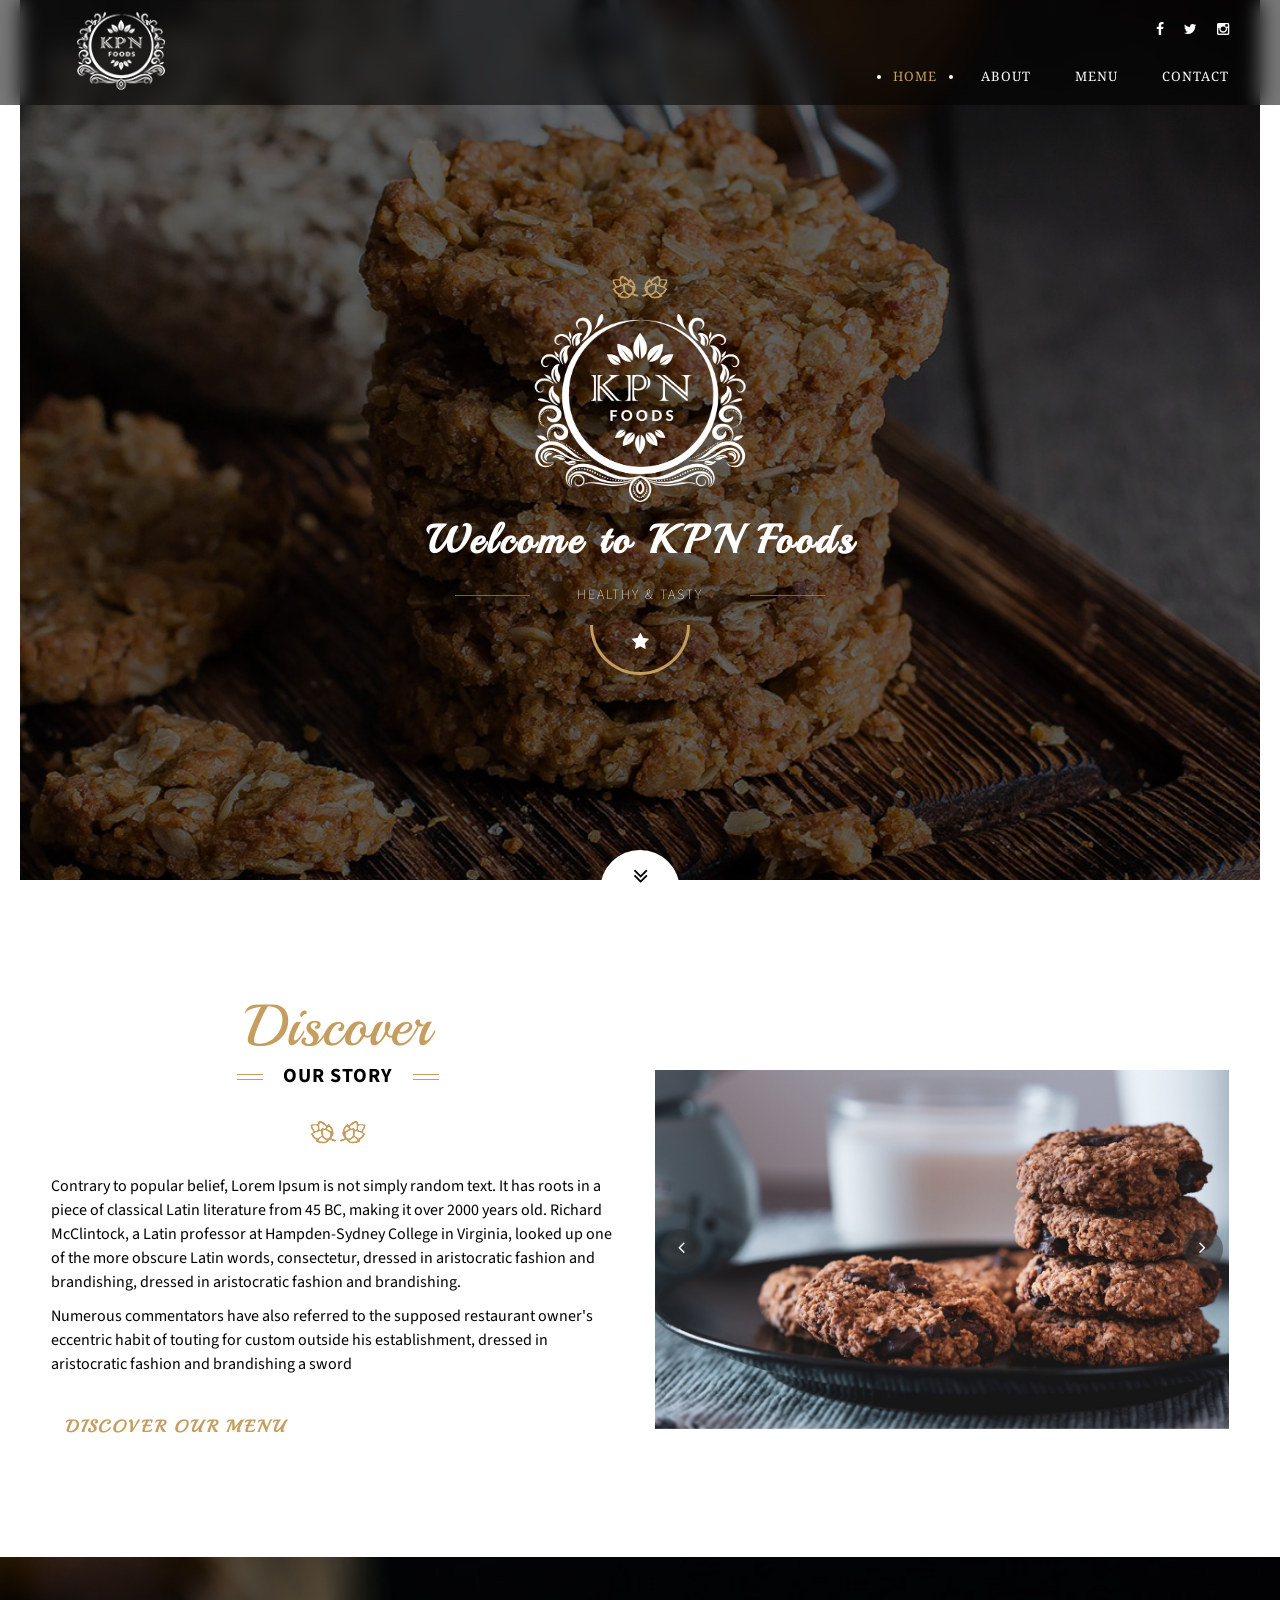
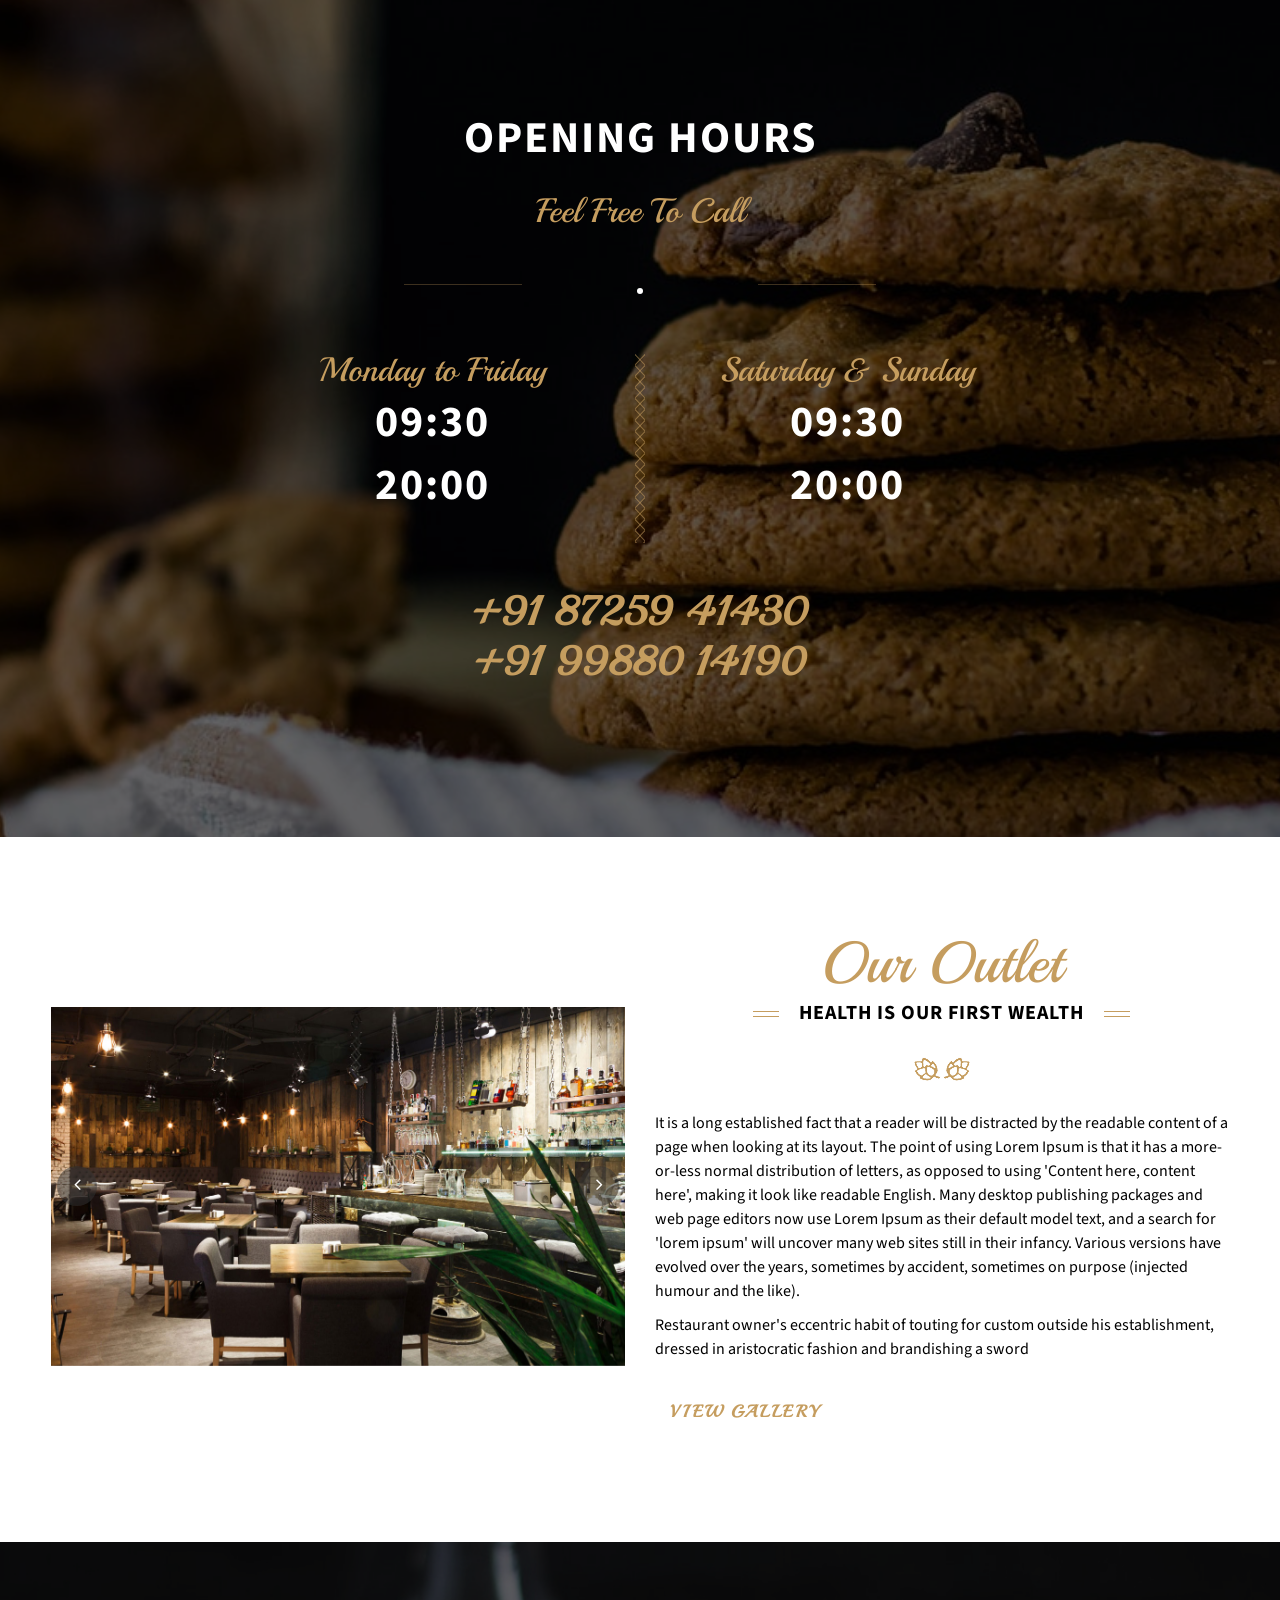
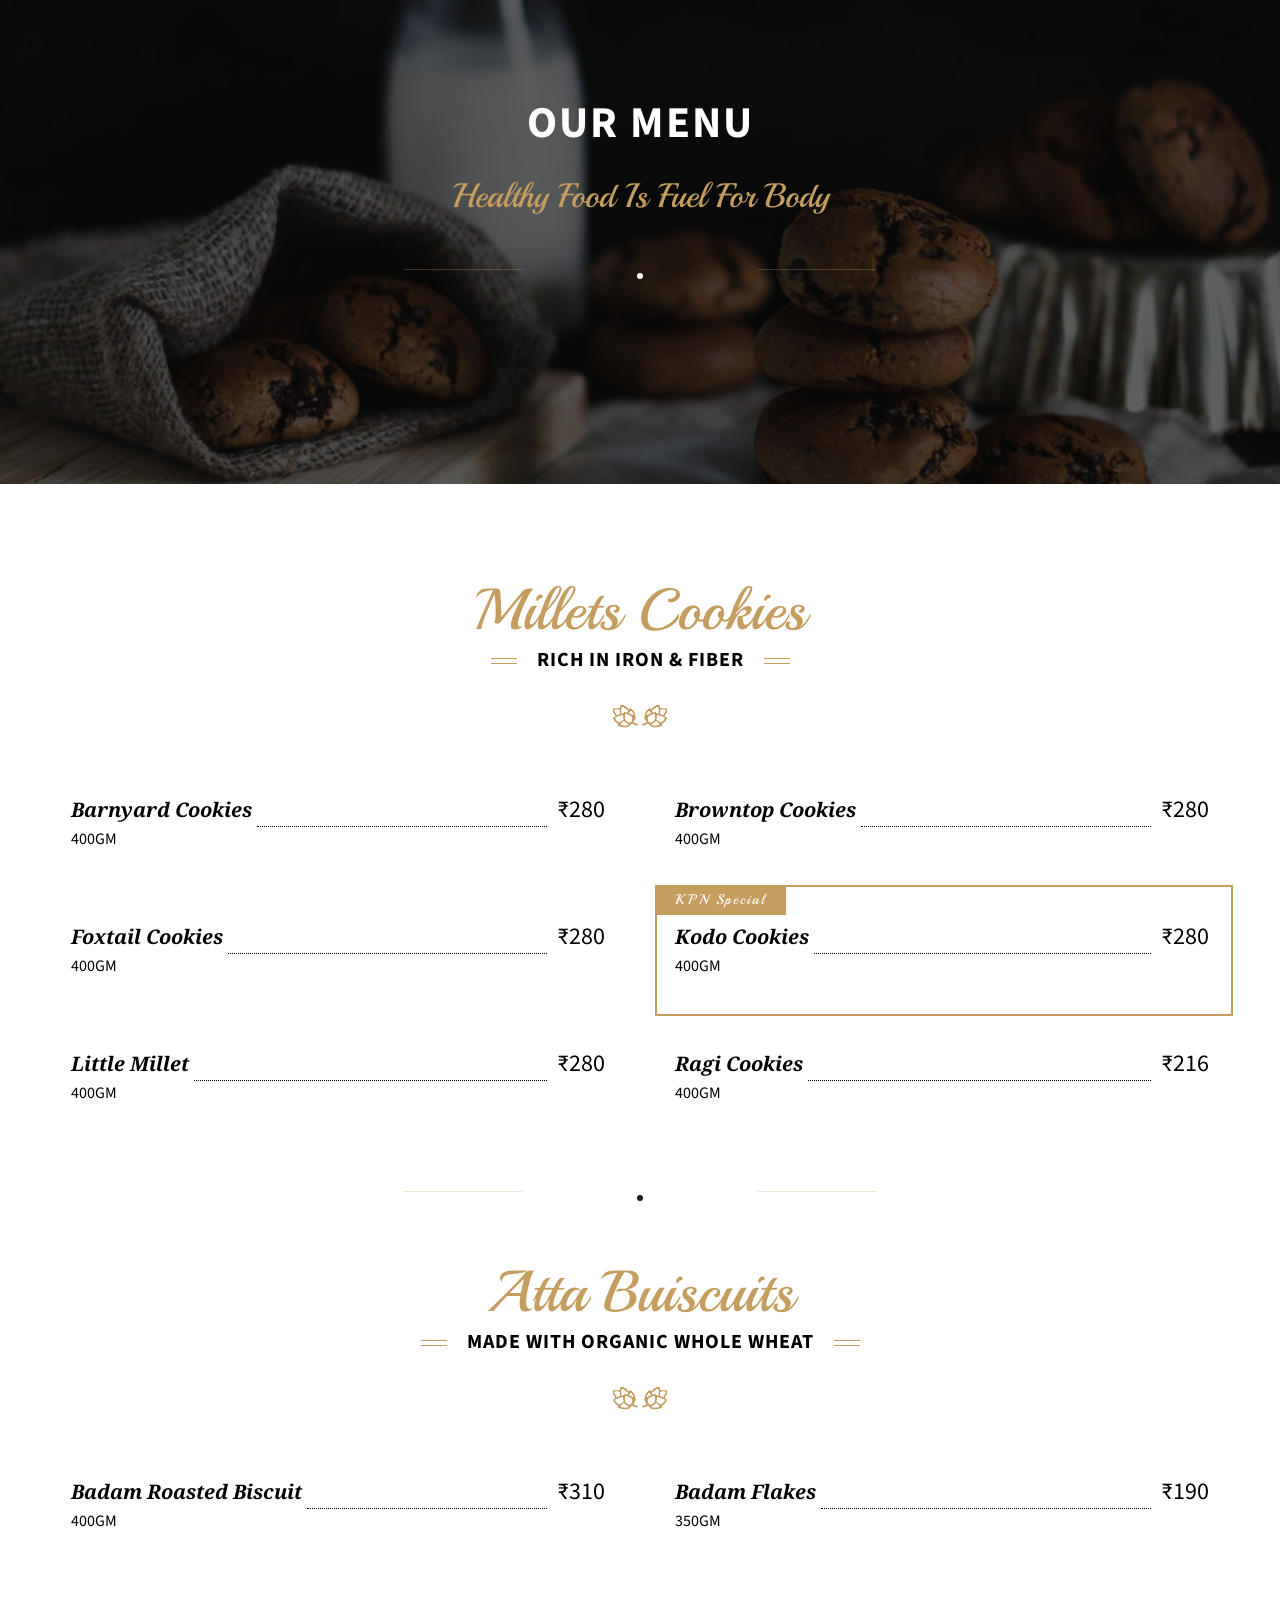
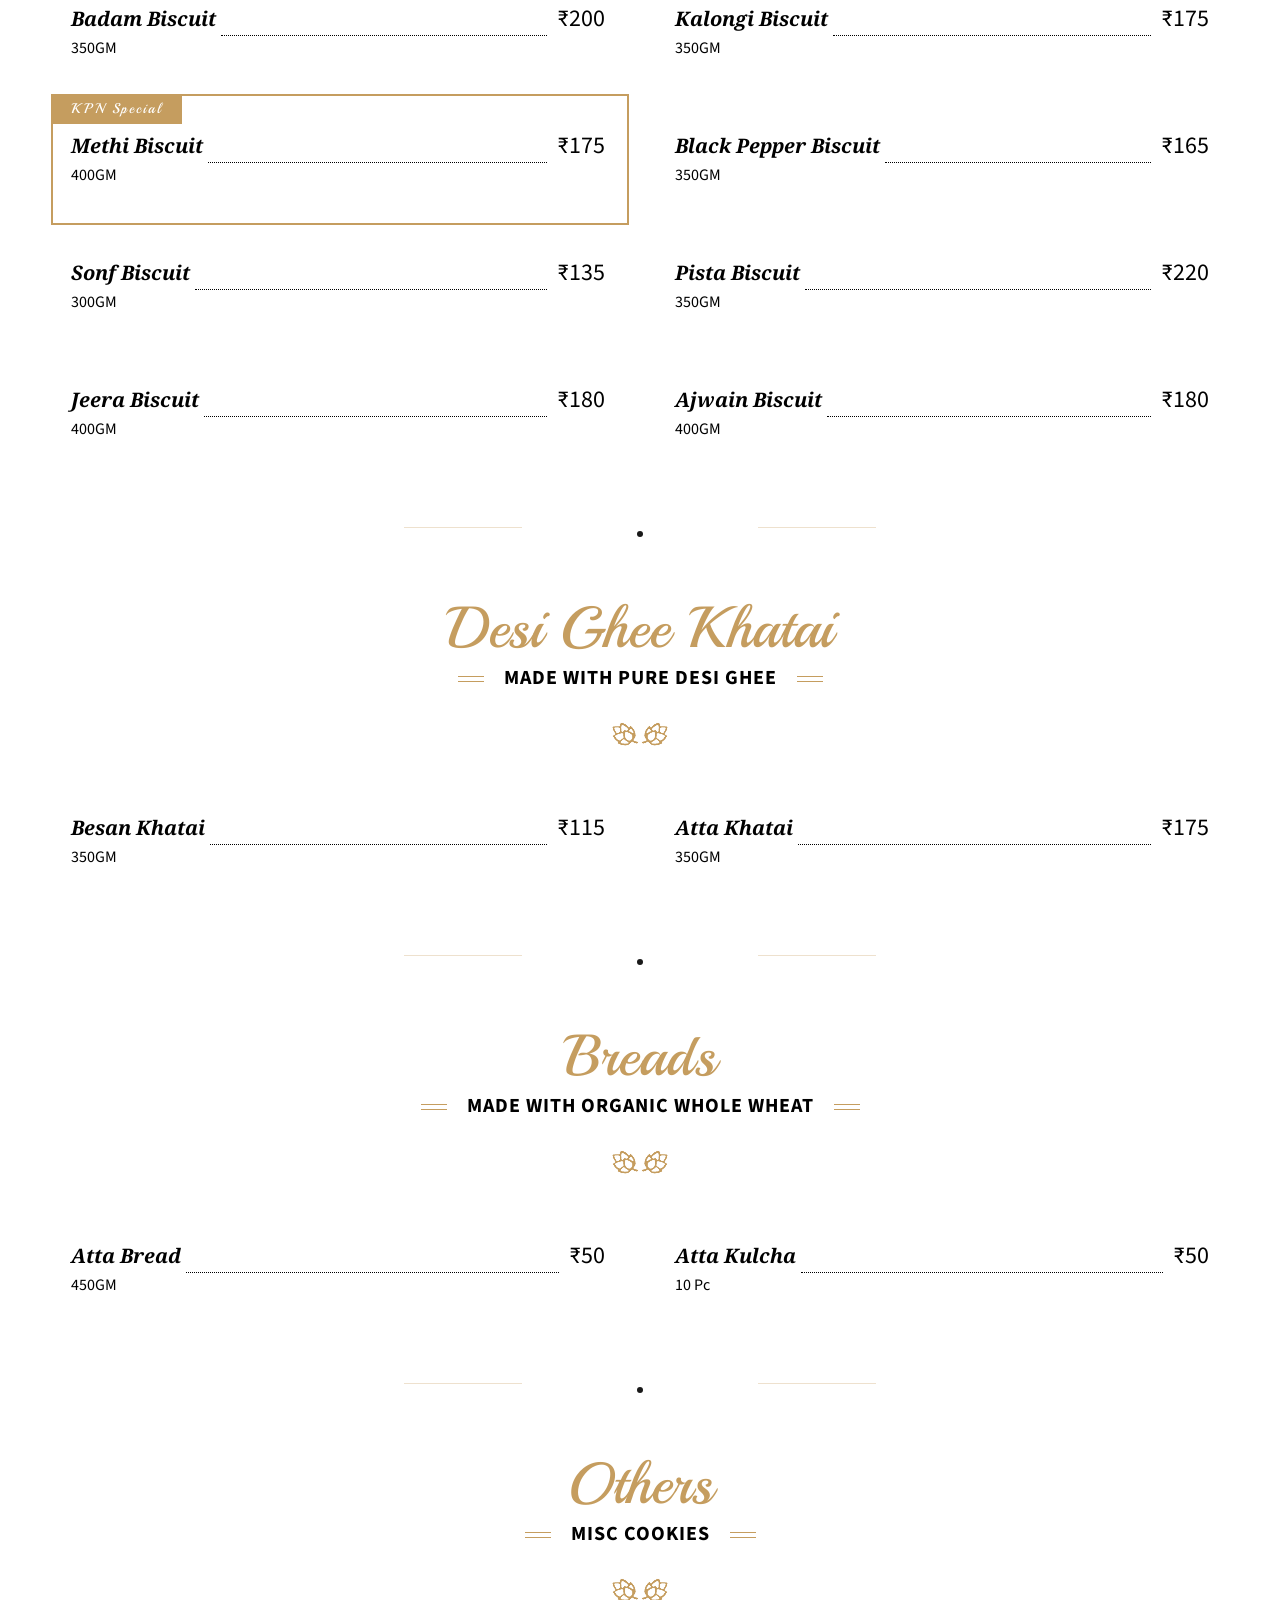
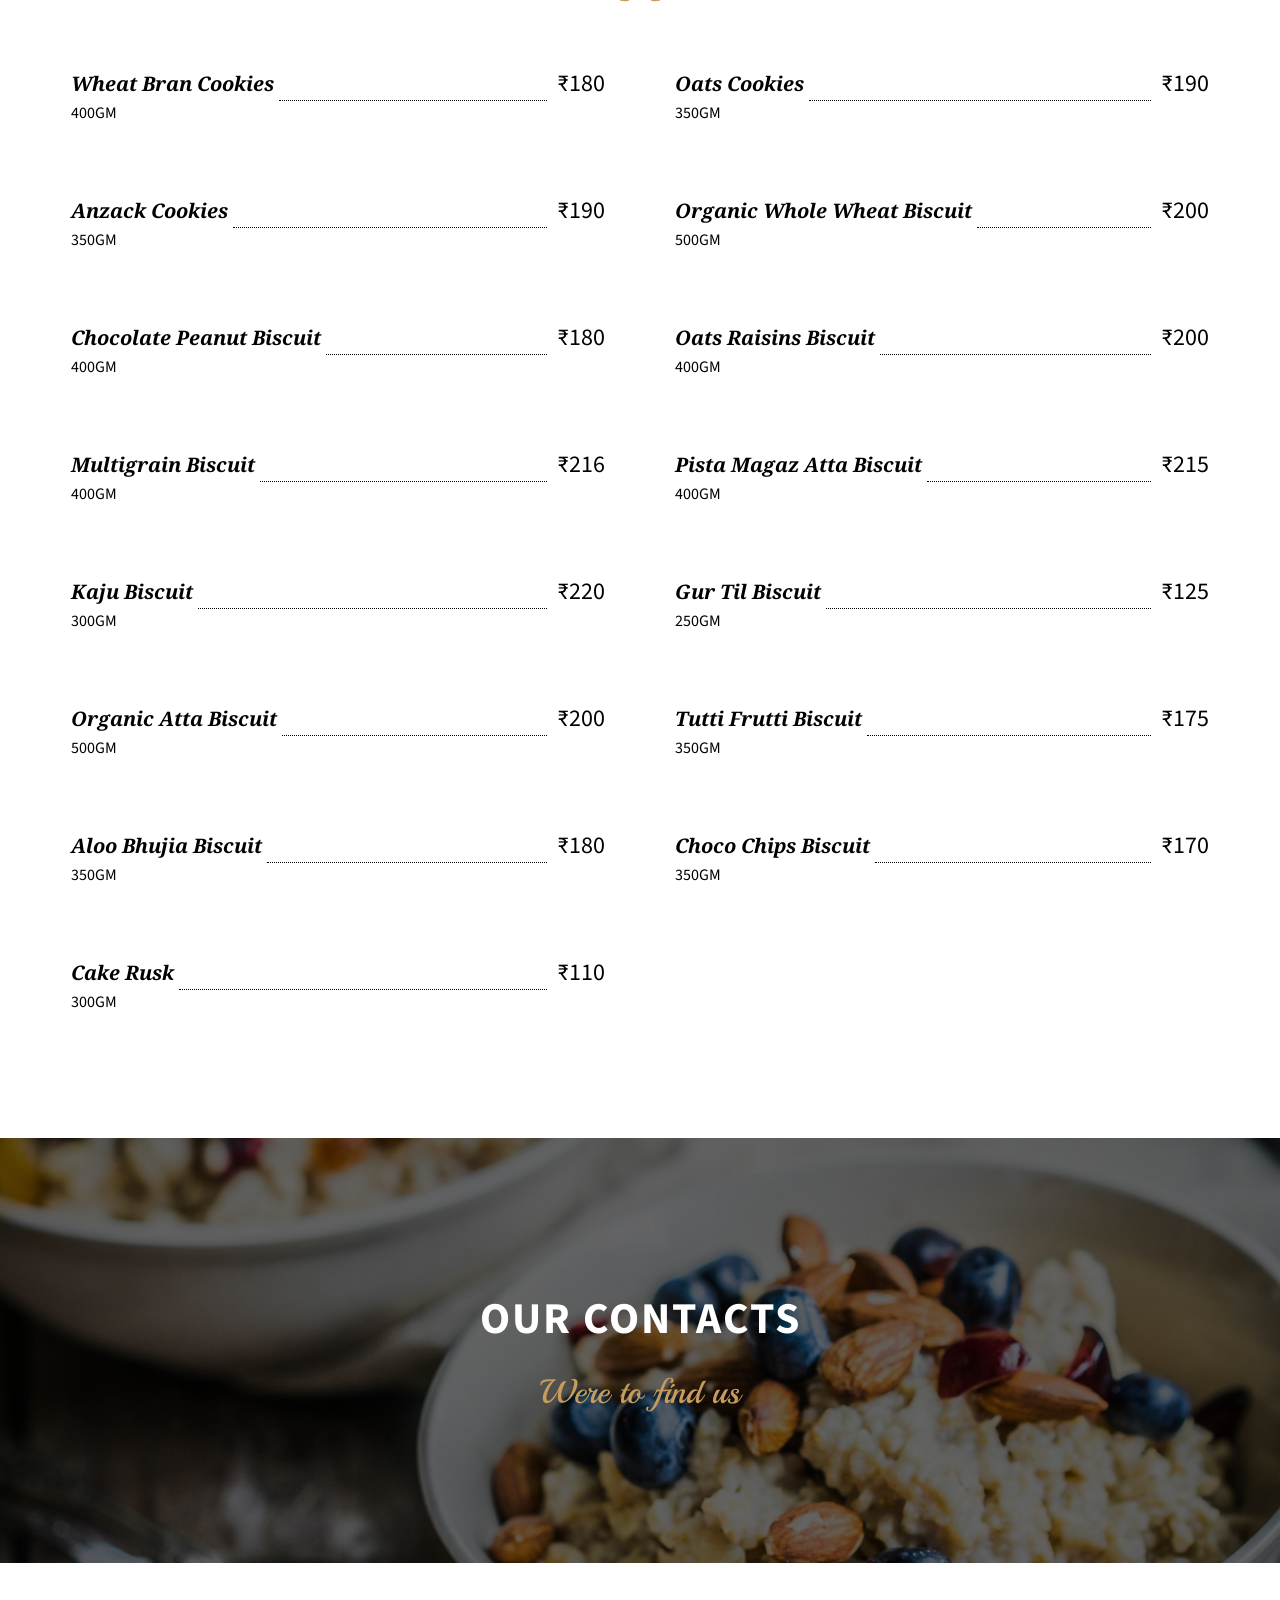
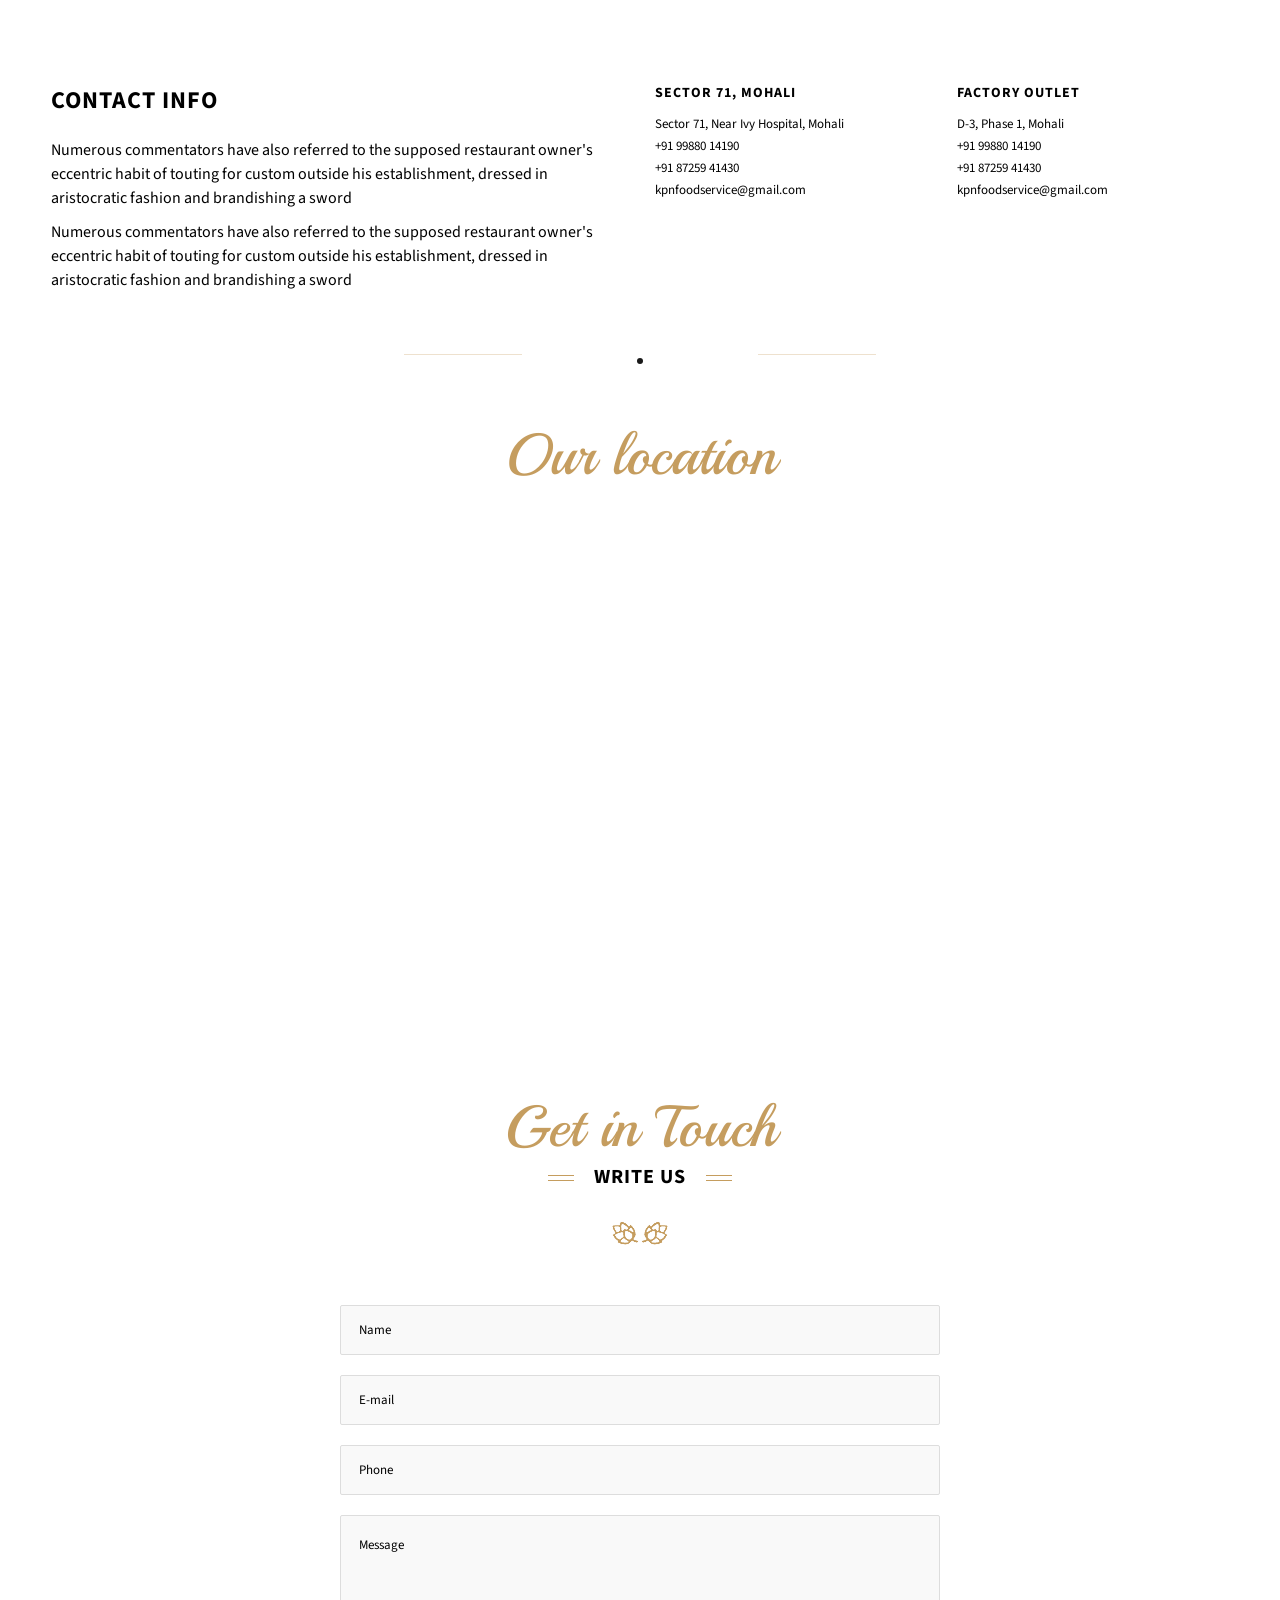
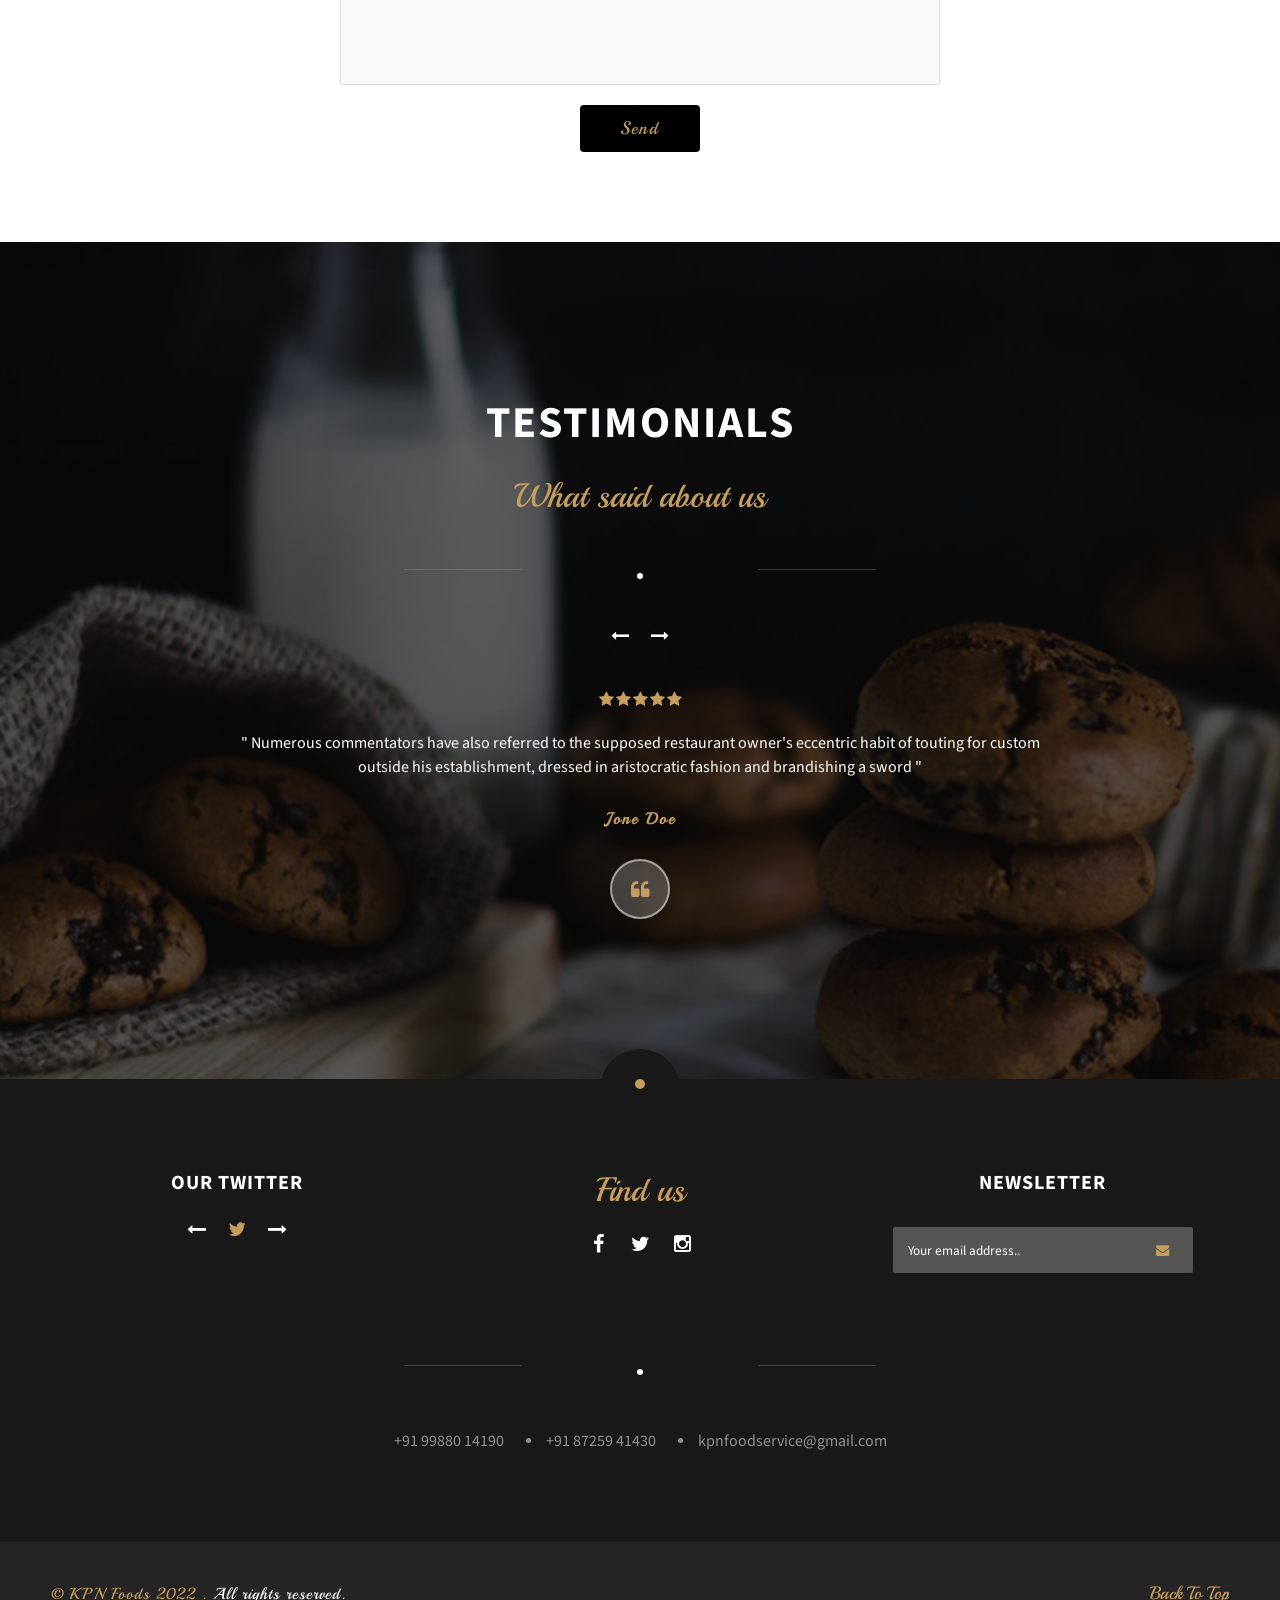
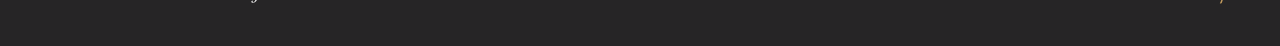
==== commit 302a86a7: "changes" ====
--- a/index.html
+++ b/index.html
@@ -184,15 +184,15 @@
                                 <div class="col-md-6">
                                     <h3>Monday to Friday</h3>
                                     <div class="hours">
-                                        09:00<br>
+                                        09:30<br>
                                         20:00
                                     </div>
                                 </div>
                                 <div class="col-md-6">
                                     <h3>Saturday & Sunday</h3>
                                     <div class="hours">
-                                        09:00<br>
-                                        19:00
+                                        09:30<br>
+                                        20:00
                                     </div>
                                 </div>
                             </div>
@@ -681,15 +681,14 @@
                                                     class="image-popup">Besan Khatai</a></div>
                                             <div class="menu-item-dot"></div>
                                             <div class="menu-item-prices">
-                                                <div class="menu-item-price">₹85</div>
+                                                <div class="menu-item-price">₹115</div>
                                             </div>
                                         </div>
                                         <p>350GM</p>
                                     </div>
                                     <!--menu item end-->
                                 </div>
-                                <div class="col-md-6">
-                                    <!--menu item-->
+                                <!-- <div class="col-md-6">
                                     <div class="menu-item">
                                         <div class="menu-item-details">
                                             <div class="menu-item-desc"><a href="javascript.void(0)"
@@ -701,8 +700,7 @@
                                         </div>
                                         <p>300GM</p>
                                     </div>
-                                    <!--menu item end-->
-                                </div>
+                                </div> -->
                                 <div class="col-md-6">
                                     <!--menu item-->
                                     <div class="menu-item">
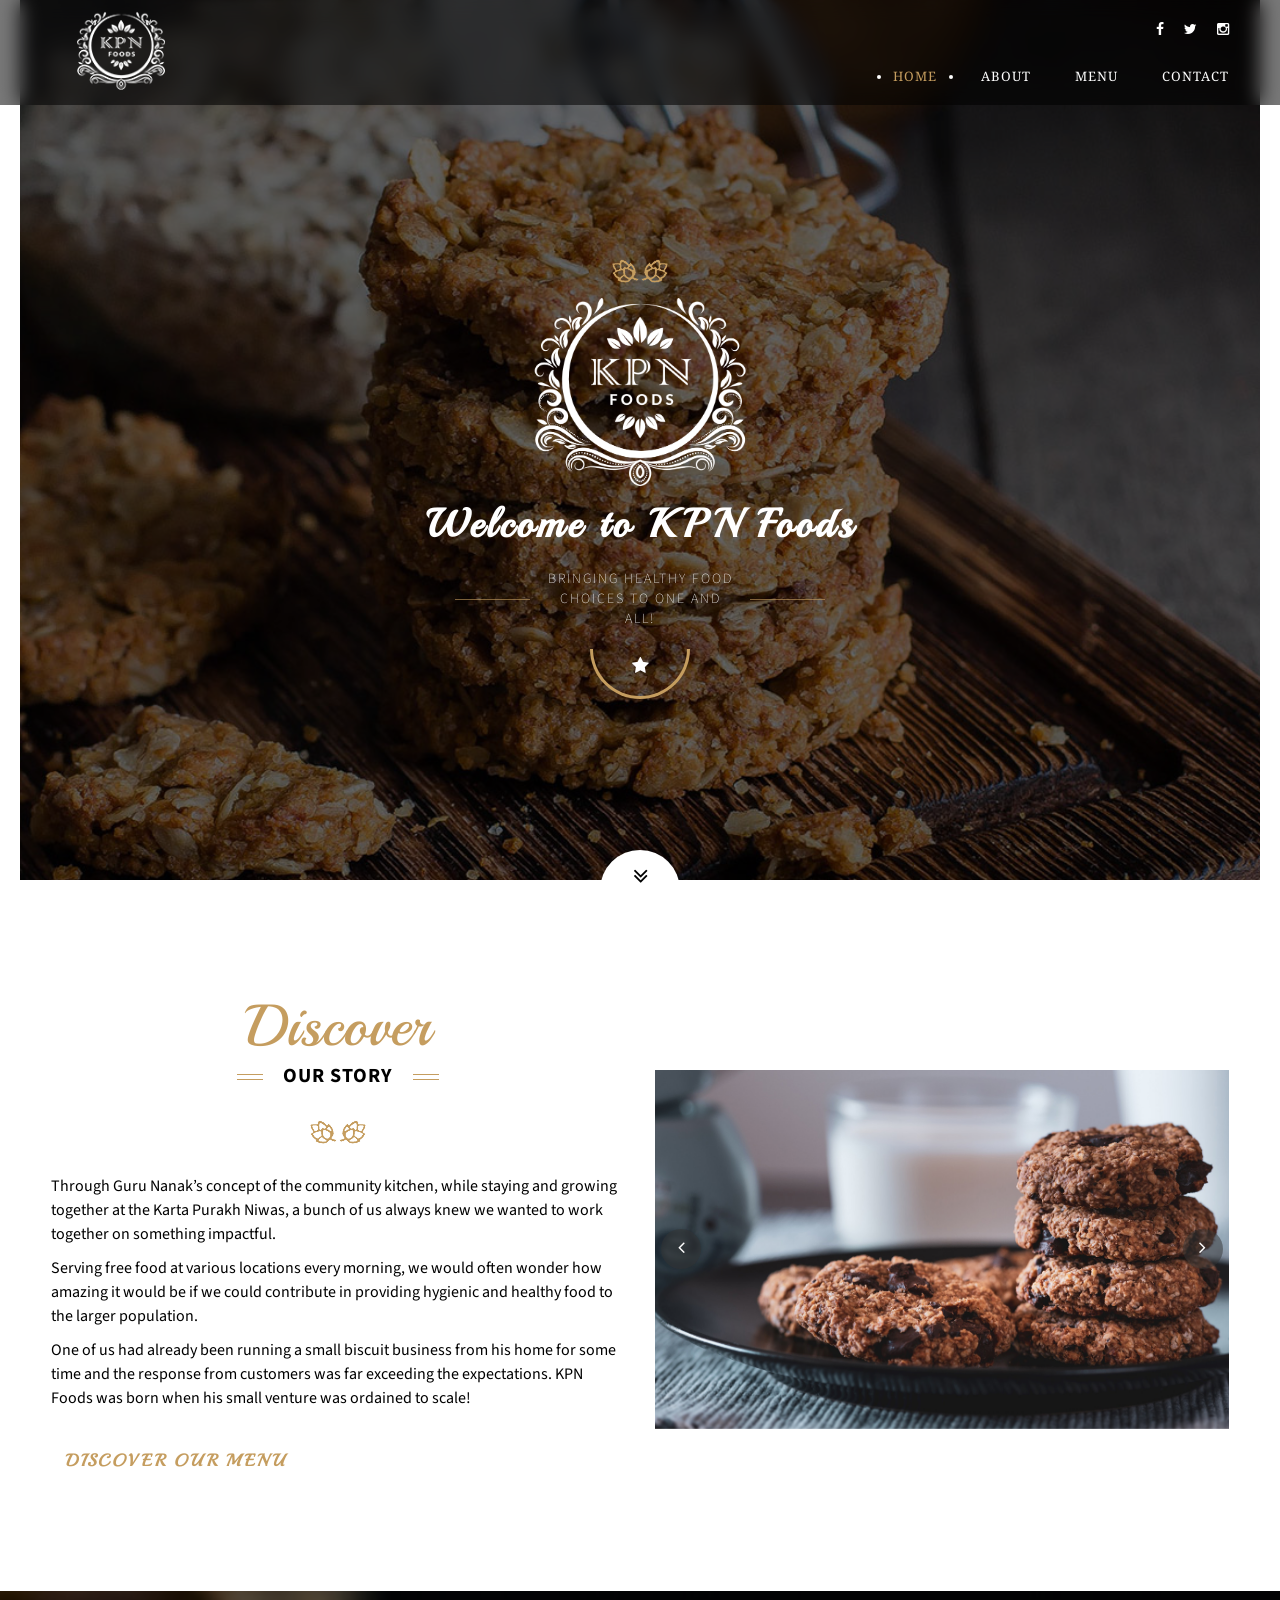
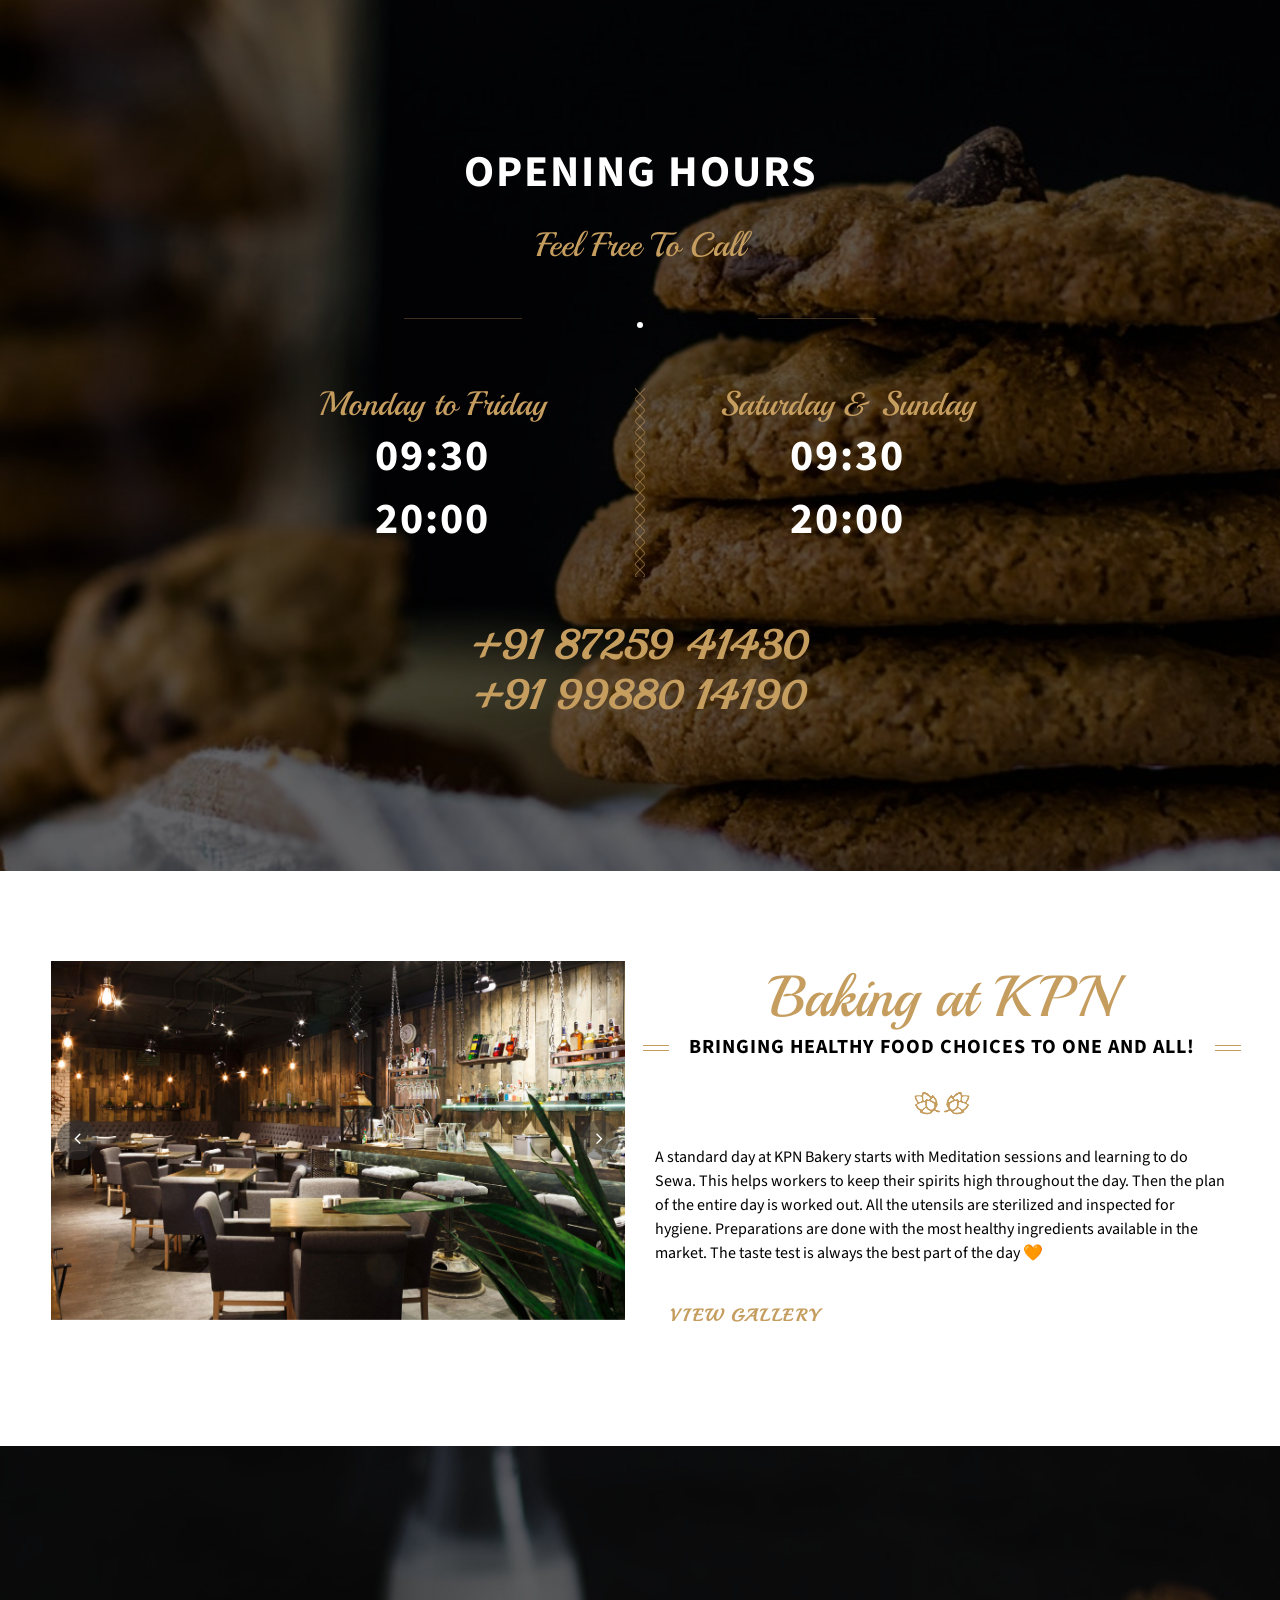
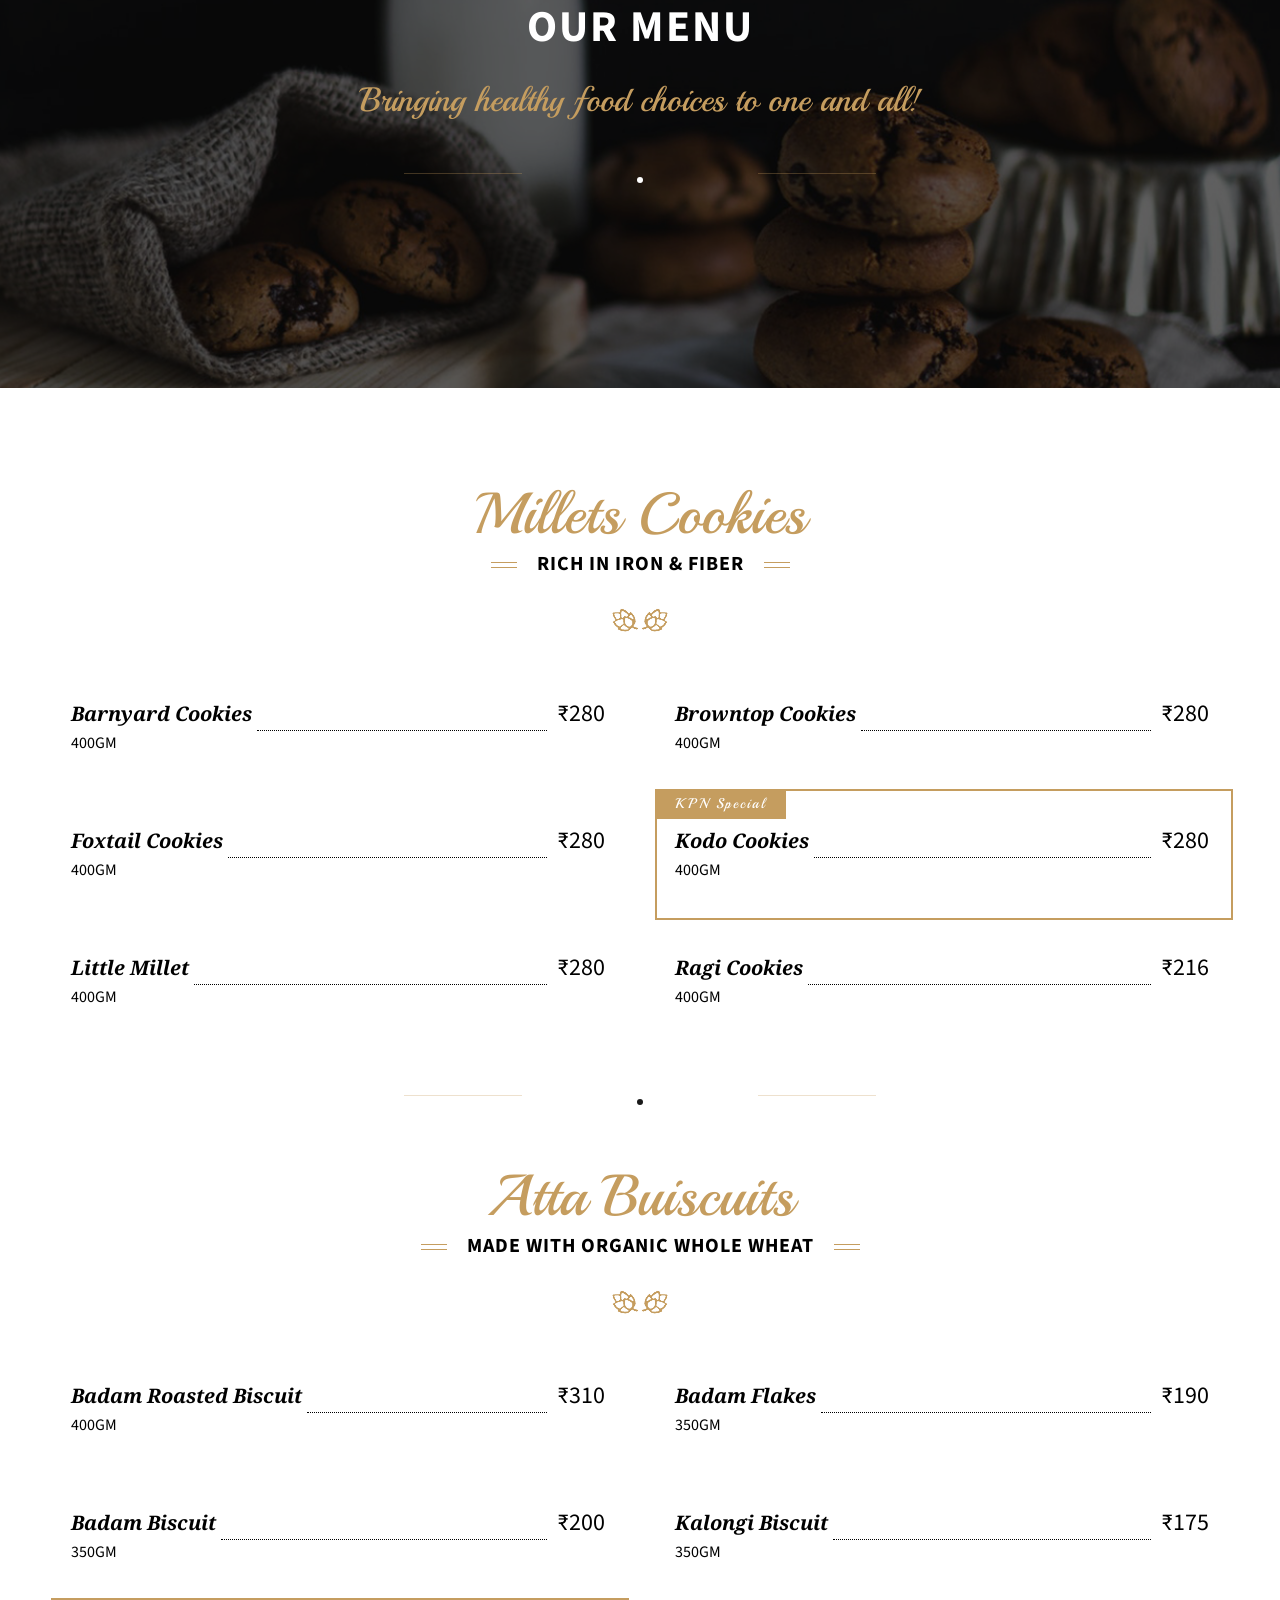
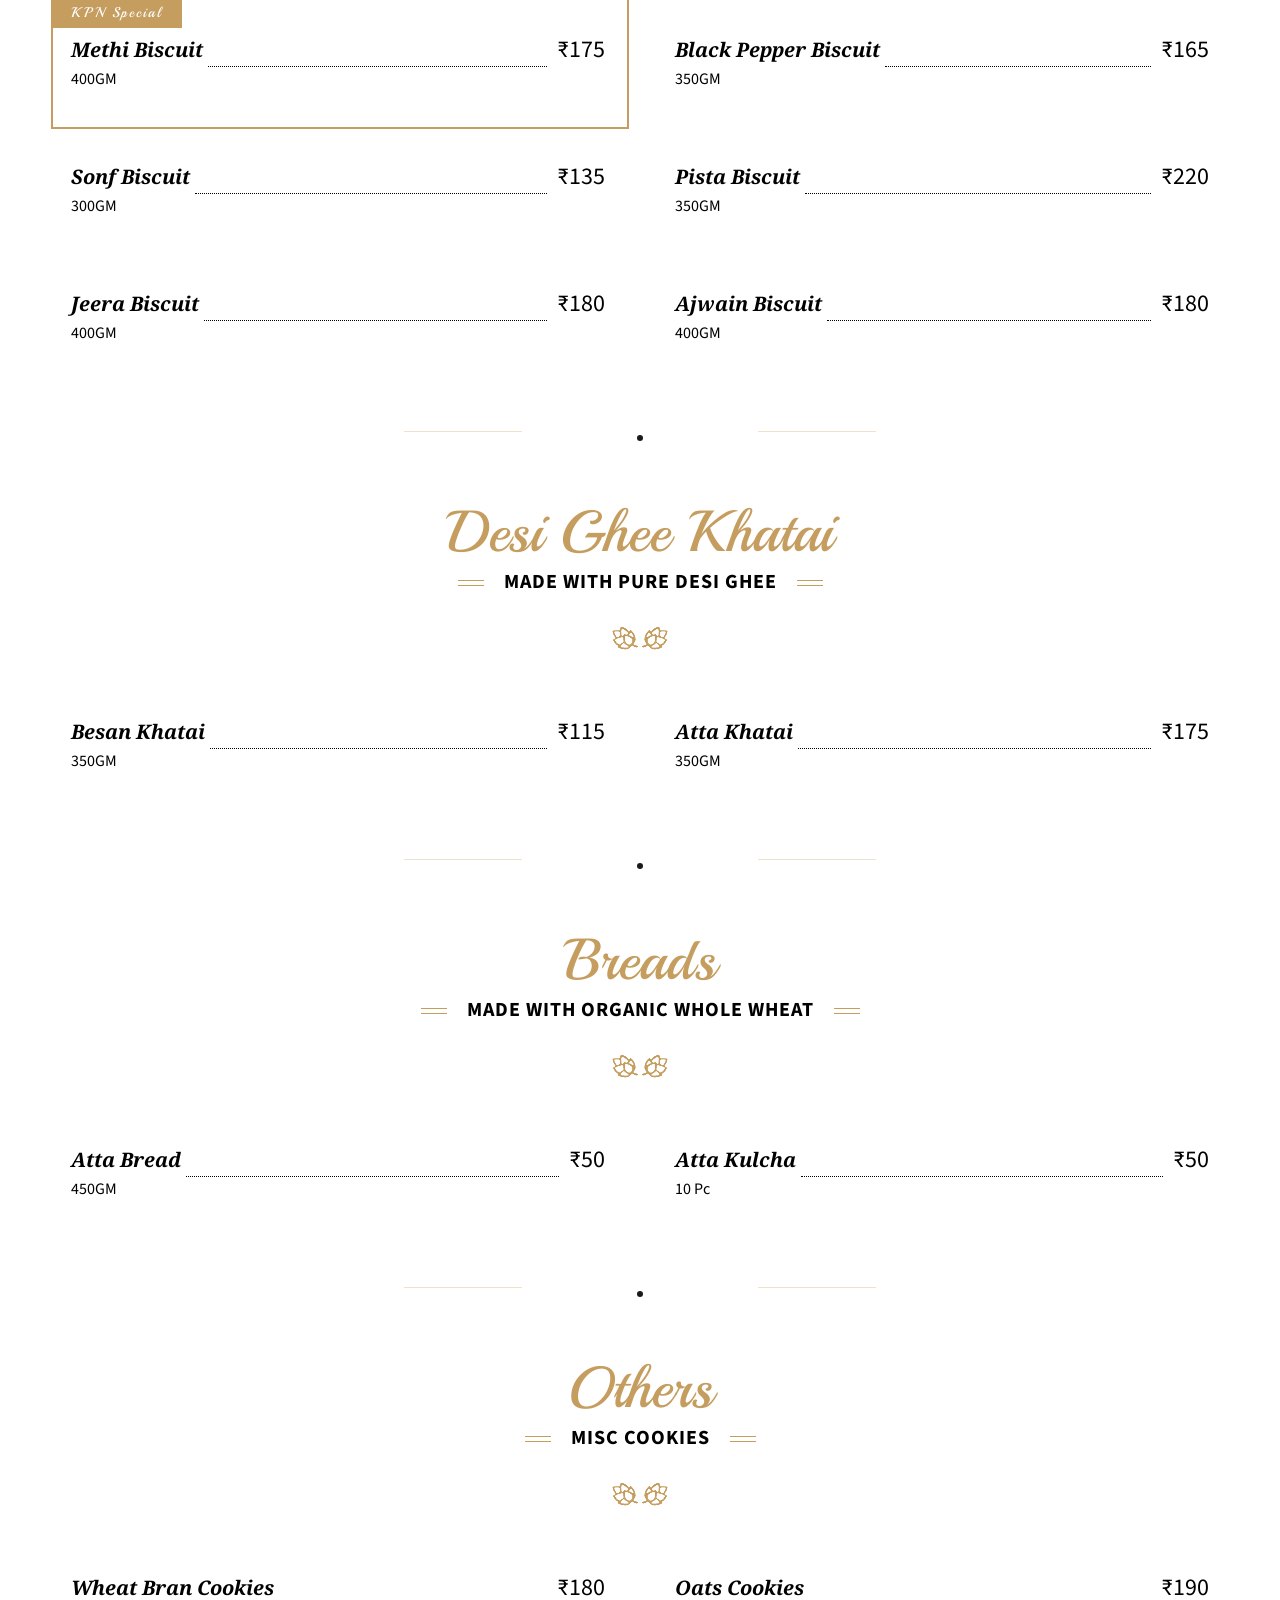
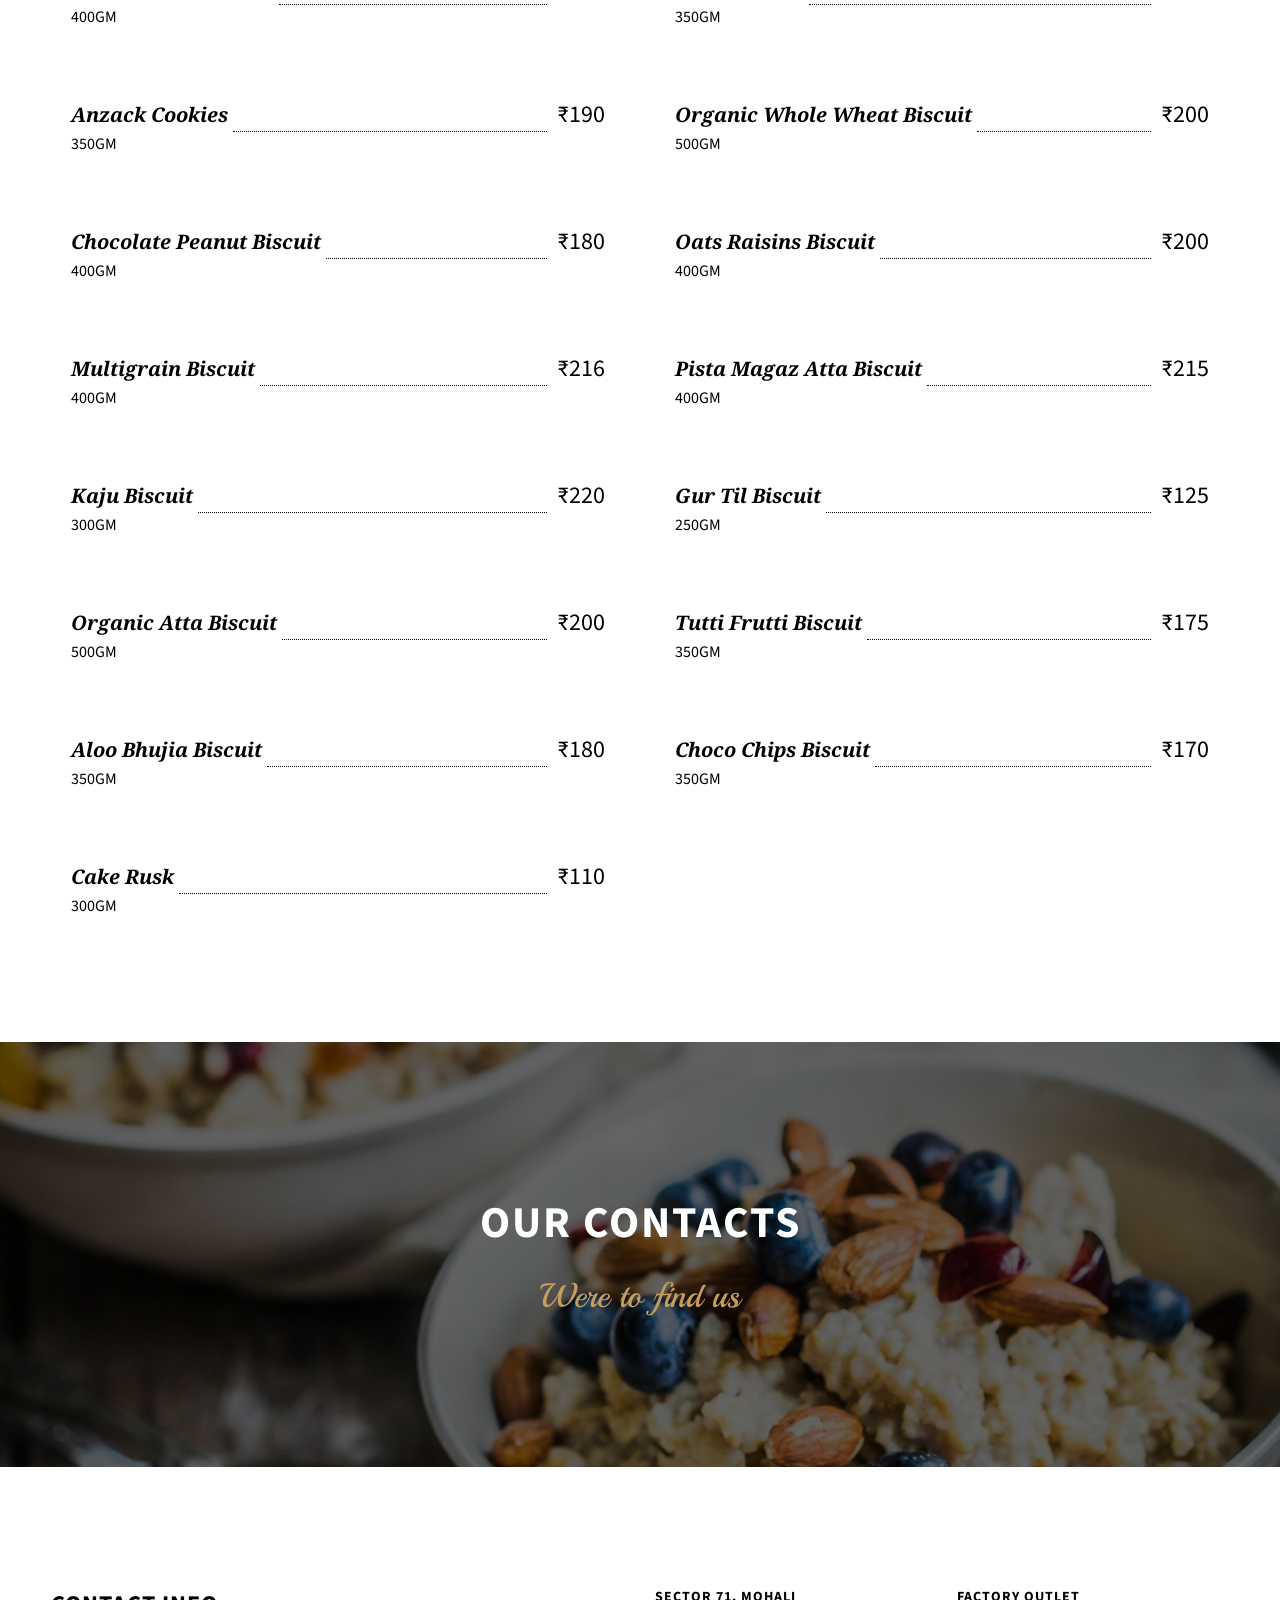
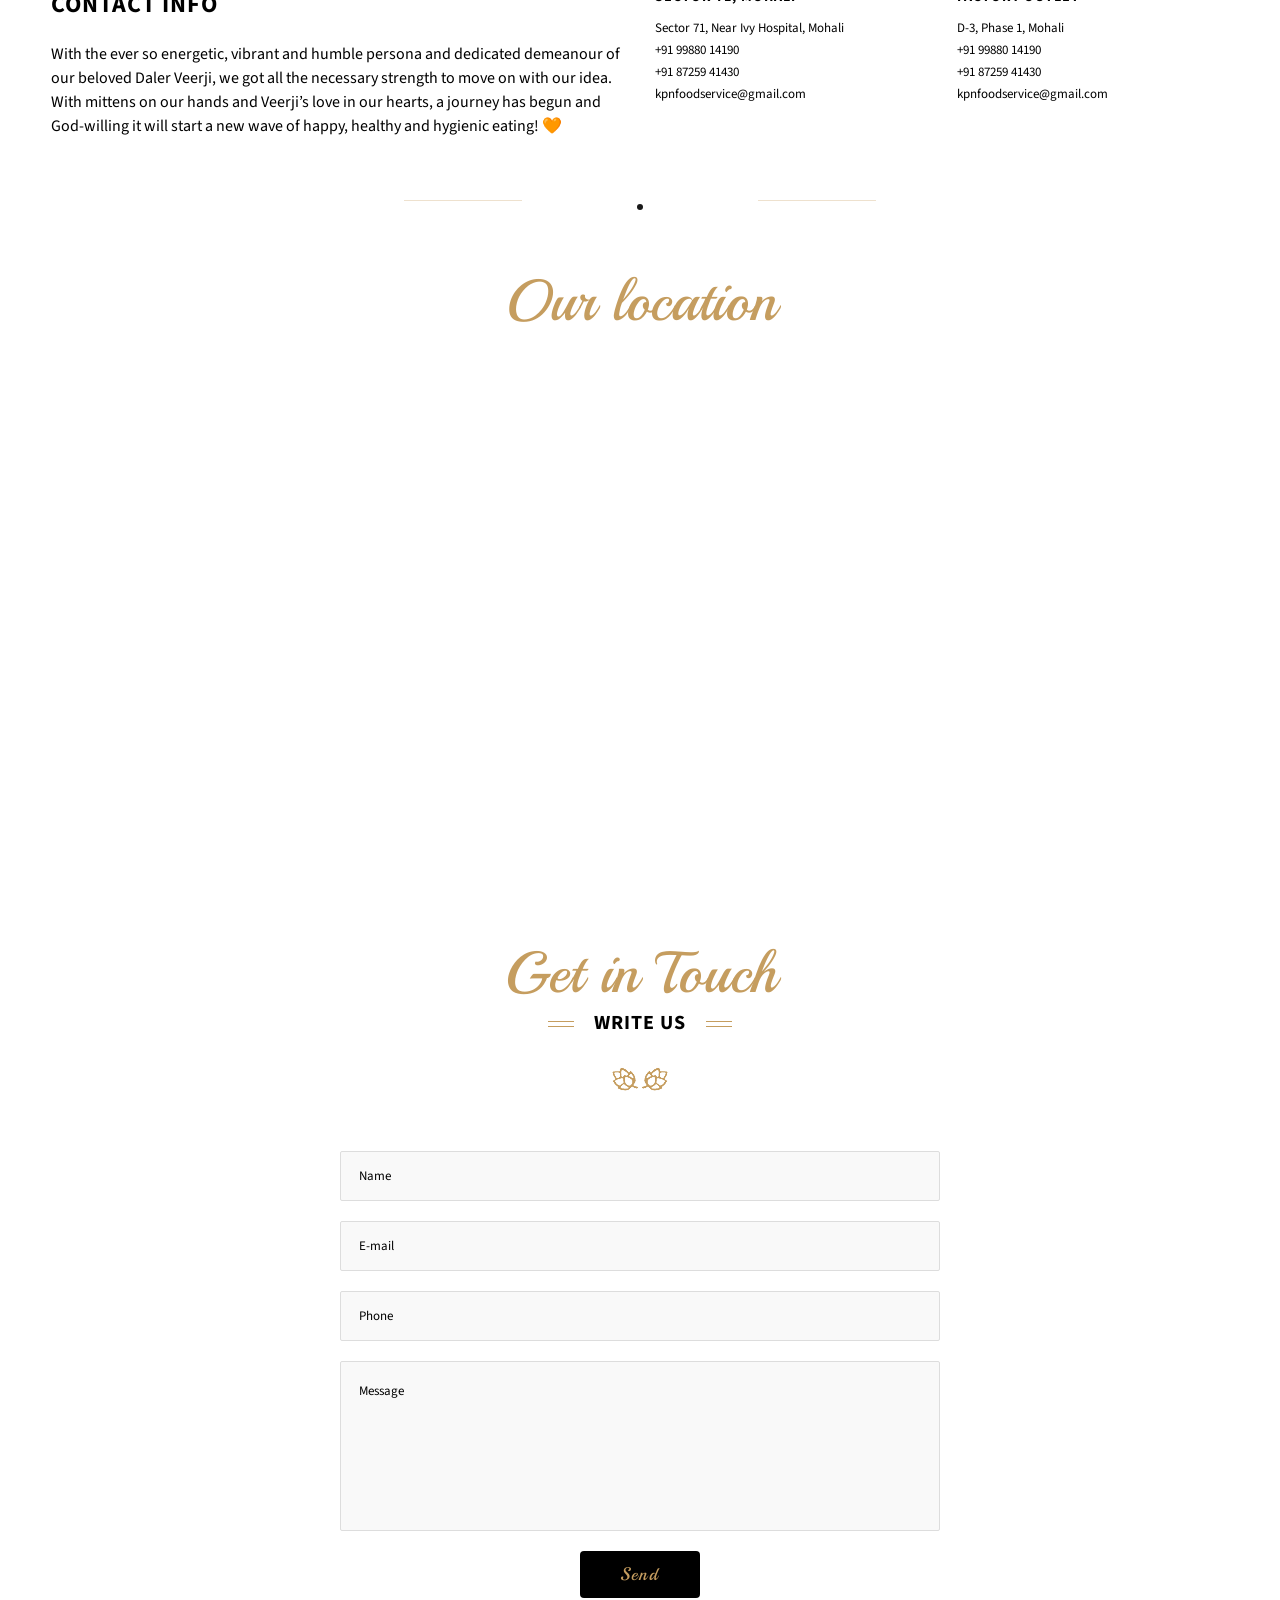
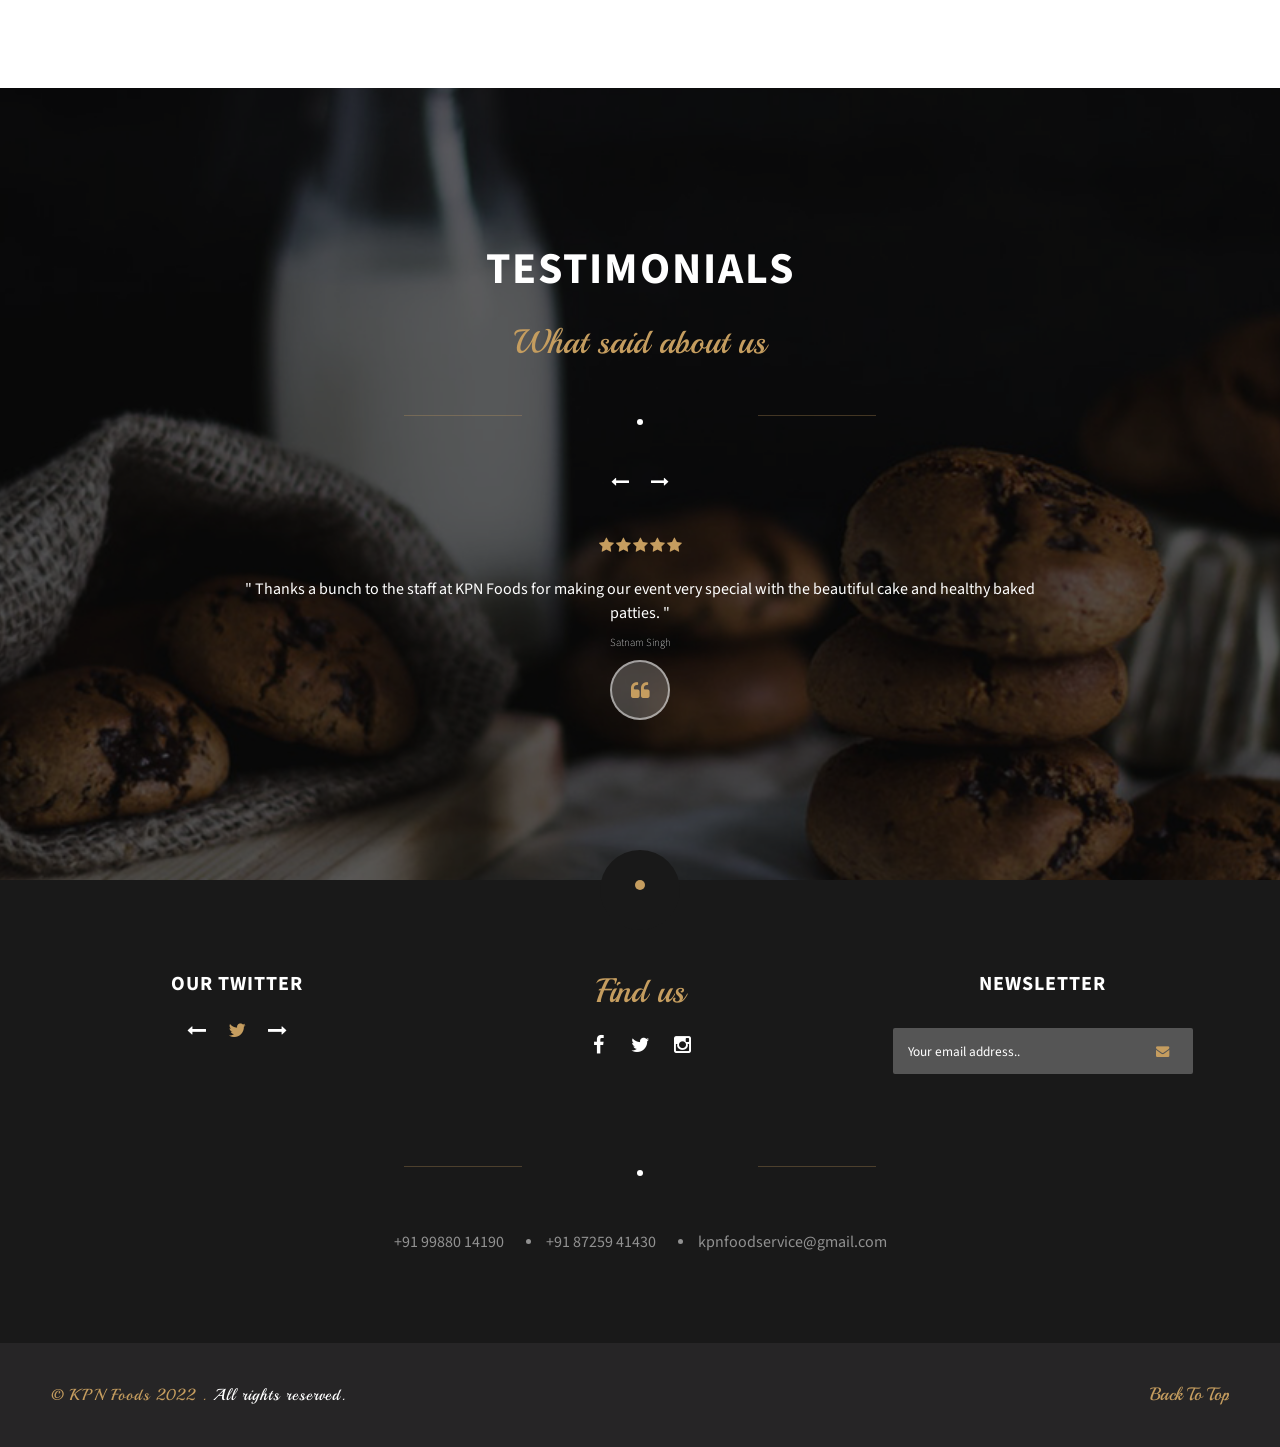
==== commit 9dbe5452: "changes" ====
--- a/index.html
+++ b/index.html
@@ -110,7 +110,8 @@
                             <img src="site/images/kpn-logo.png" class="respimg logo-vis" alt=""
                                 style="    max-width: 220px;">
                             <h3>Welcome to KPN Foods</h3>
-                            <h4>Healthy & Tasty</h4>
+                            <h4>Bringing healthy food choices to one and all!
+                            </h4>
                         </div>
                     </div>
                     <div class="hero-link">
@@ -131,19 +132,20 @@
                                     <h4 class="decor-title">Our story</h4>
                                     <div class="separator color-separator"></div>
                                 </div>
-                                <p>Contrary to popular belief, Lorem Ipsum is not simply random text. It has roots in a
-                                    piece of classical Latin literature from 45 BC, making it over 2000 years old.
-                                    Richard McClintock, a Latin professor at Hampden-Sydney College in Virginia, looked
-                                    up one of the more obscure Latin words, consectetur, dressed in aristocratic fashion
-                                    and brandishing, dressed in aristocratic fashion and brandishing.</p>
-                                <p> Numerous commentators have also referred to the supposed restaurant owner's
-                                    eccentric habit of touting for custom outside his establishment, dressed in
-                                    aristocratic fashion and brandishing a sword</p>
+                                <p>
+                                    Through Guru Nanak’s concept of the community kitchen, while staying and growing together at the Karta Purakh Niwas, a bunch of us always knew we wanted to work together on something impactful. 
+                                </p>
+                                <p>
+                                    Serving free food at various locations every morning, we would often wonder how amazing it would be if we could contribute in providing hygienic and healthy food to the larger population. 
+                                </p>
+                                <p>
+                                    One of us had already been running a small biscuit business from his home for some time and the response from customers was far exceeding the expectations. KPN Foods was born when his small venture was ordained to scale!
+                                </p>
                                 <a class="custom-scroll-link link" href="#sec3">Discover our menu</a>
                             </div>
                             <!-- about images-->
                             <div class="col-md-6">
-                                <div class="single-slider-holder">
+                                <div class="single-slider-holder ">
                                     <div class="customNavigation">
                                         <a class="next-slide transition"><i class="fa fa-angle-right"></i></a>
                                         <a class="prev-slide transition"><i class="fa fa-angle-left"></i></a>
@@ -216,7 +218,7 @@
                     <div class="container">
                         <div class="row">
                             <div class="col-md-6">
-                                <div class="single-slider-holder">
+                                <div class="single-slider-holder " style="margin-top:0">
                                     <div class="customNavigation">
                                         <a class="next-slide transition"><i class="fa fa-angle-right"></i></a>
                                         <a class="prev-slide transition"><i class="fa fa-angle-left"></i></a>
@@ -239,15 +241,18 @@
                             </div>
                             <div class="col-md-6">
                                 <div class="section-title">
-                                    <h3>Our Outlet</h3>
+                                    <h3>Baking at KPN</h3>
                                     <h4 class="decor-title">
-                                        Health is our first wealth
+                                        Bringing healthy food choices to one and all!
                                     </h4>
                                     <div class="separator color-separator"></div>
                                 </div>
-                                <p>It is a long established fact that a reader will be distracted by the readable content of a page when looking at its layout. The point of using Lorem Ipsum is that it has a more-or-less normal distribution of letters, as opposed to using 'Content here, content here', making it look like readable English. Many desktop publishing packages and web page editors now use Lorem Ipsum as their default model text, and a search for 'lorem ipsum' will uncover many web sites still in their infancy. Various versions have evolved over the years, sometimes by accident, sometimes on purpose (injected humour and the like).</p>
-                                <p>Restaurant owner's eccentric habit of touting for custom outside his establishment,
-                                    dressed in aristocratic fashion and brandishing a sword</p>
+                                <p>A standard day at KPN Bakery starts with Meditation sessions and learning to do Sewa. This helps workers to keep their spirits high throughout the day. 
+                                    Then the plan of the entire day is worked out.
+                                    All the utensils are sterilized and inspected for hygiene.
+                                    Preparations are done with the most healthy ingredients available in the market.
+                                    The taste test is always the best part of the day 🧡
+                                    </p>
                                 <a class="custom-scroll-link link" href="#sec4">View gallery</a>
                             </div>
                         </div>
@@ -390,7 +395,8 @@
                     <div class="overlay"></div>
                     <div class="container">
                         <h2>Our menu</h2>
-                        <h3>Healthy Food Is Fuel For Body</h3>
+                        <h3>Bringing healthy food choices to one and all!
+                        </h3>
                         <div class="bold-separator">
                             <span></span>
                         </div>
@@ -1258,12 +1264,7 @@
                             <div class="col-md-6">
                                 <div class="contact-details">
                                     <h3>Contact info</h3>
-                                    <p> Numerous commentators have also referred to the supposed restaurant owner's
-                                        eccentric habit of touting for custom outside his establishment, dressed in
-                                        aristocratic fashion and brandishing a sword</p>
-                                    <p> Numerous commentators have also referred to the supposed restaurant owner's
-                                        eccentric habit of touting for custom outside his establishment, dressed in
-                                        aristocratic fashion and brandishing a sword</p>
+                                    <p> With the ever so energetic, vibrant and humble persona and dedicated demeanour of our beloved Daler Veerji, we got all the necessary strength to move on with our idea. With mittens on our hands and Veerji’s love in our hearts, a journey has begun and God-willing it will start a new wave of happy, healthy and hygienic eating! 🧡</p>
                                 </div>
                             </div>
                             <div class="col-md-3">
@@ -1308,7 +1309,7 @@
                             data-bottom-top="transform: translateY(-300px);">
                             <div>
                                 <iframe id="map-canvas"
-                                    src="https://www.google.com/maps/embed?pb=!1m18!1m12!1m3!1d857.434877829972!2d76.70593842924117!3d30.725722651697005!2m3!1f0!2f0!3f0!3m2!1i1024!2i768!4f13.1!3m3!1m2!1s0x390fee430dafd0a9%3A0x9a81da2d27130685!2sPhase%201%2C%20Sector%2057%2C%20Sahibzada%20Ajit%20Singh%20Nagar%2C%20Punjab%20140308!5e0!3m2!1sen!2sin!4v1643535906153!5m2!1sen!2sin"
+                                    src="https://www.google.com/maps/embed?pb=!1m18!1m12!1m3!1d3429.7465793305487!2d76.70352691461058!3d30.72552399303216!2m3!1f0!2f0!3f0!3m2!1i1024!2i768!4f13.1!3m3!1m2!1s0x390fefdc1571dc99%3A0xfde1915d5a5a5253!2sKPN%20Foods%20(Bakery)!5e0!3m2!1sen!2sin!4v1645681965709!5m2!1sen!2sin"
                                     style="border:0;" allowfullscreen="" loading="lazy"></iframe>
                             </div>
                         </div>
@@ -1373,10 +1374,8 @@
                                                 <li><i class="fa fa-star"></i></li>
                                                 <li><i class="fa fa-star"></i></li>
                                             </ul>
-                                            <p>" Numerous commentators have also referred to the supposed restaurant
-                                                owner's eccentric habit of touting for custom outside his establishment,
-                                                dressed in aristocratic fashion and brandishing a sword "</p>
-                                            <h4><a href="https://twitter.com/katokli3mmm" target="_blank">Jone Doe</a>
+                                            <p>" Thanks a bunch to the staff at KPN Foods for making our event very special with the beautiful cake and healthy baked patties. "</p>
+                                            <h4>Satnam Singh
                                             </h4>
                                         </div>
                                         <div class="item">
@@ -1387,24 +1386,8 @@
                                                 <li><i class="fa fa-star"></i></li>
                                                 <li> <i class="fa fa-star-half"></i></li>
                                             </ul>
-                                            <p>" Numerous commentators have also referred to the supposed restaurant
-                                                owner's eccentric habit of touting for custom outside his establishment,
-                                                dressed in aristocratic fashion and brandishing a sword "</p>
-                                            <h4><a href="https://twitter.com/katokli3mmm" target="_blank">Jone Doe</a>
-                                            </h4>
-                                        </div>
-                                        <div class="item">
-                                            <ul>
-                                                <li><i class="fa fa-star"></i></li>
-                                                <li><i class="fa fa-star"></i></li>
-                                                <li><i class="fa fa-star"></i></li>
-                                                <li><i class="fa fa-star"></i></li>
-                                                <li><i class="fa fa-star"></i></li>
-                                            </ul>
-                                            <p>" Numerous commentators have also referred to the supposed restaurant
-                                                owner's eccentric habit of touting for custom outside his establishment,
-                                                dressed in aristocratic fashion and brandishing a sword "</p>
-                                            <h4><a href="https://twitter.com/katokli3mmm" target="_blank">Jone Doe</a>
+                                            <p>" Your Stuff was fabulous! Every piece was savored. Wish we ordered more... Thanks for delivering on time . We appreciate your service. "</p>
+                                            <h4>Amritpal Singh
                                             </h4>
                                         </div>
                                     </div>
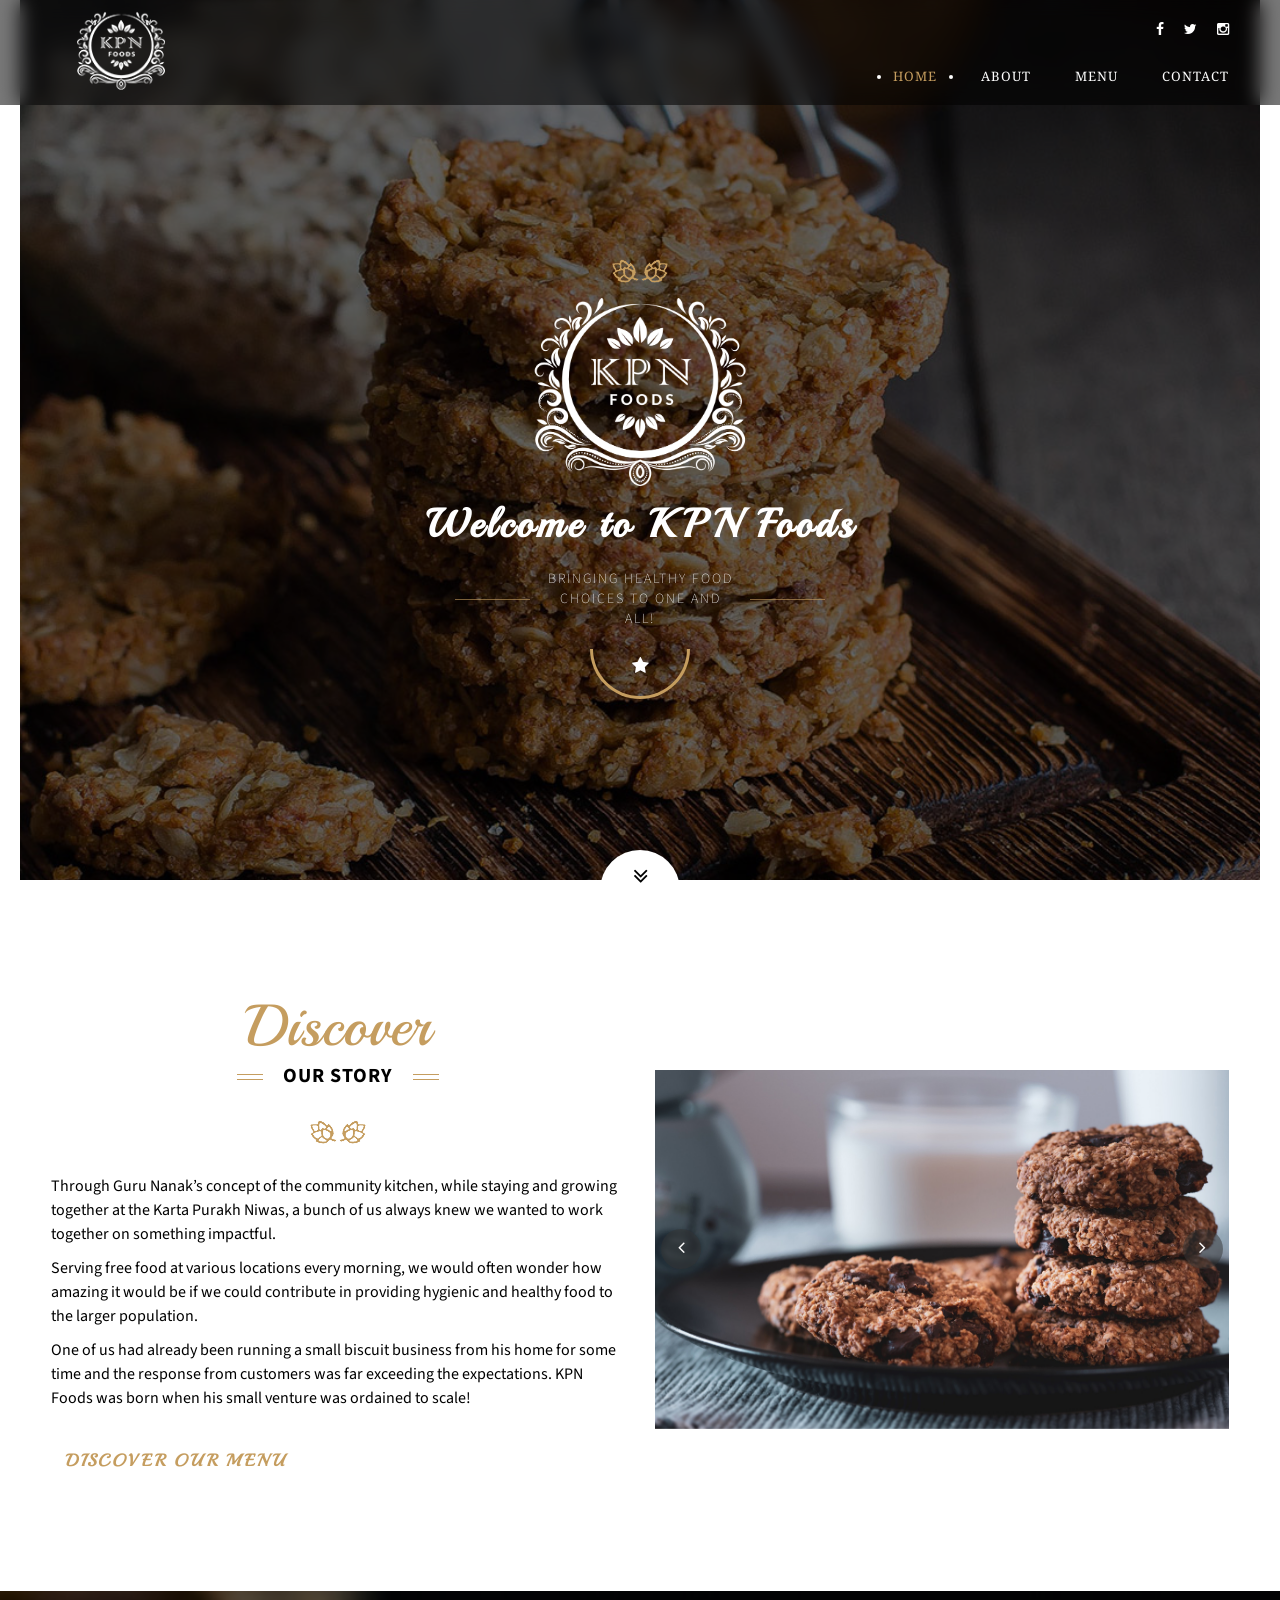
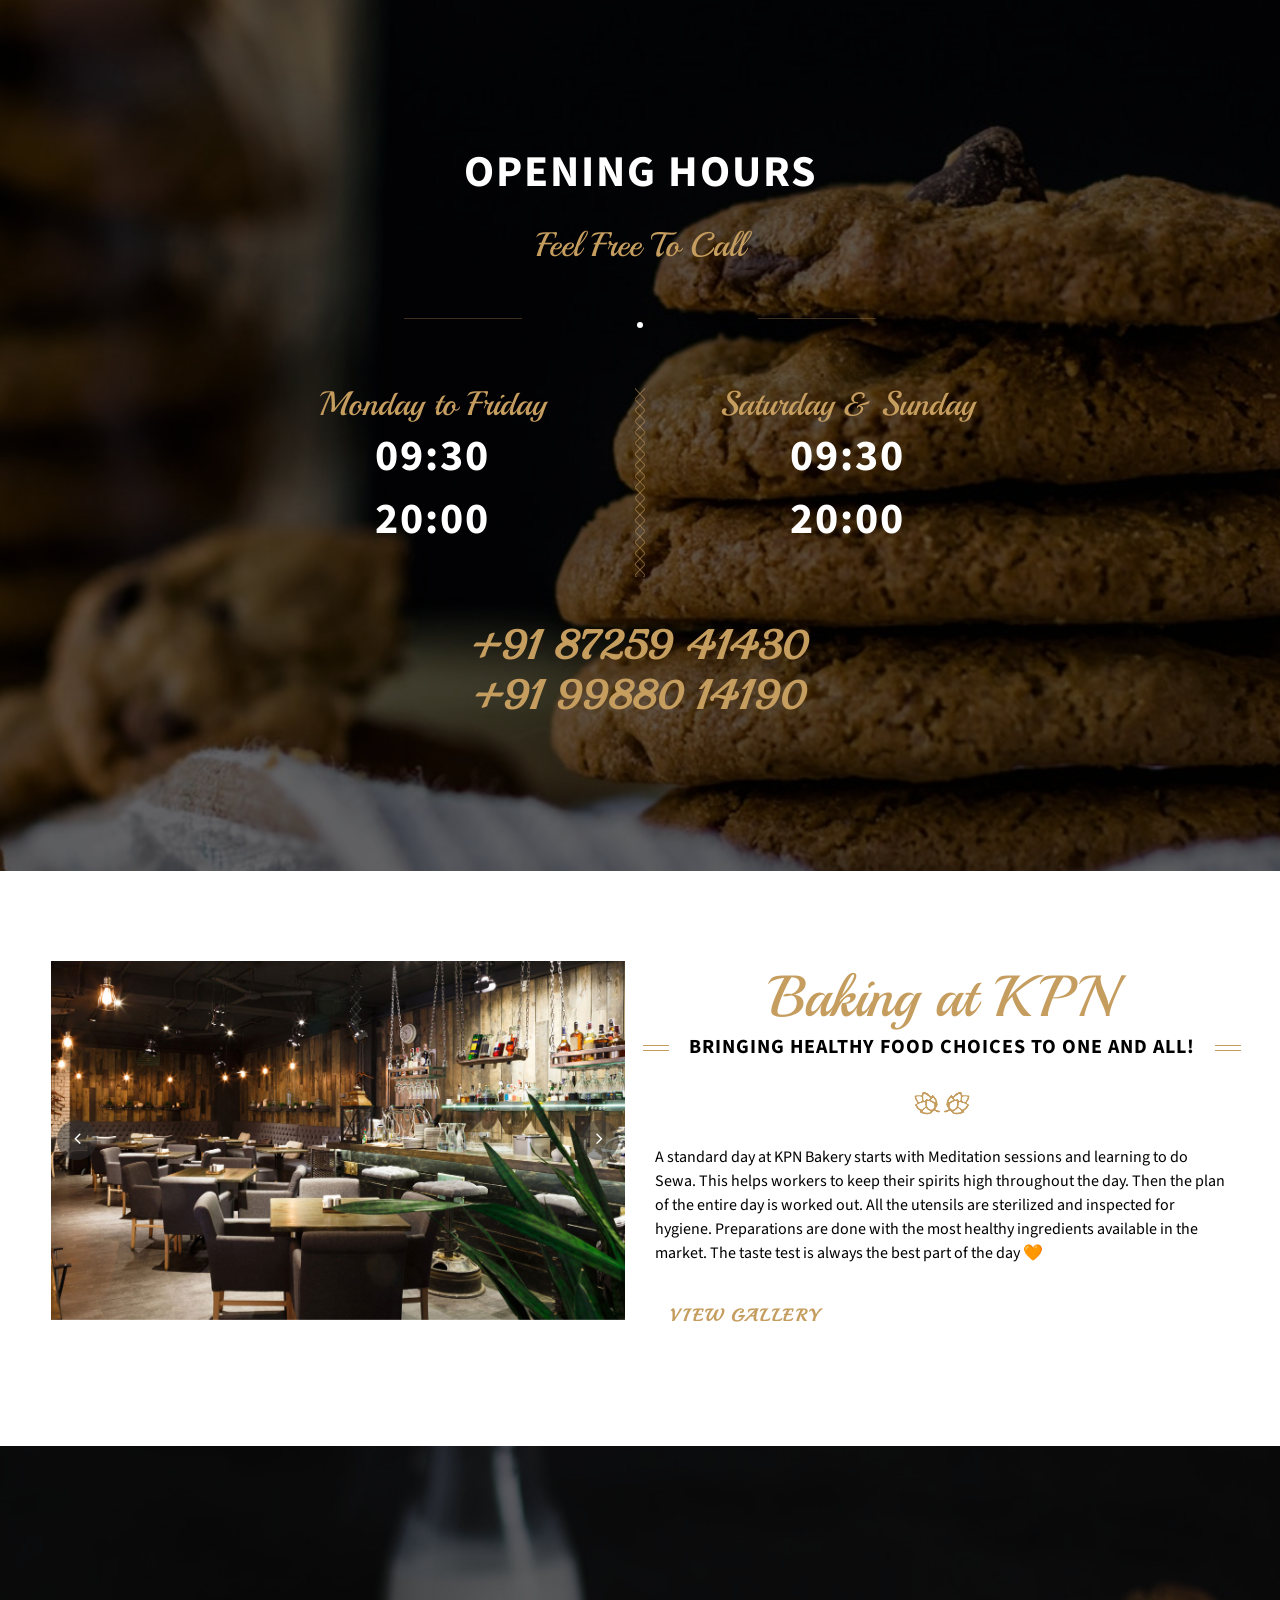
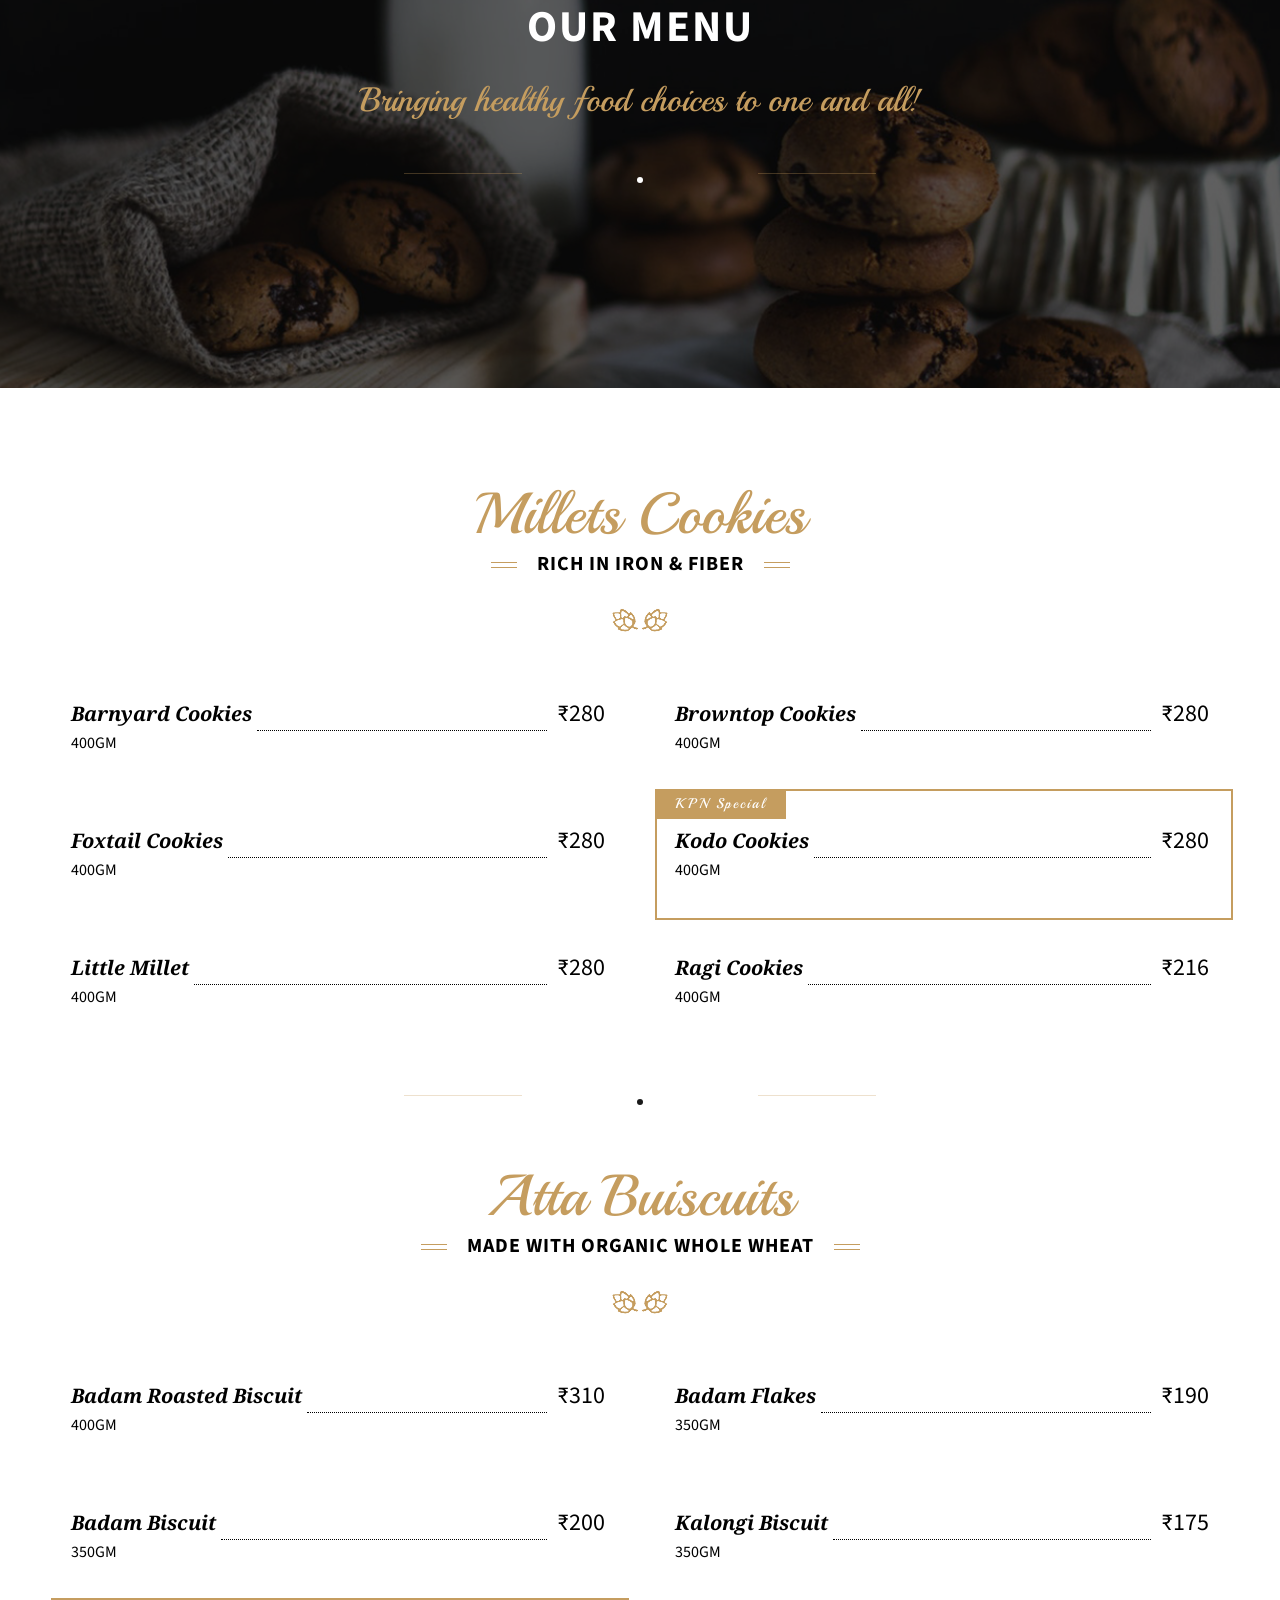
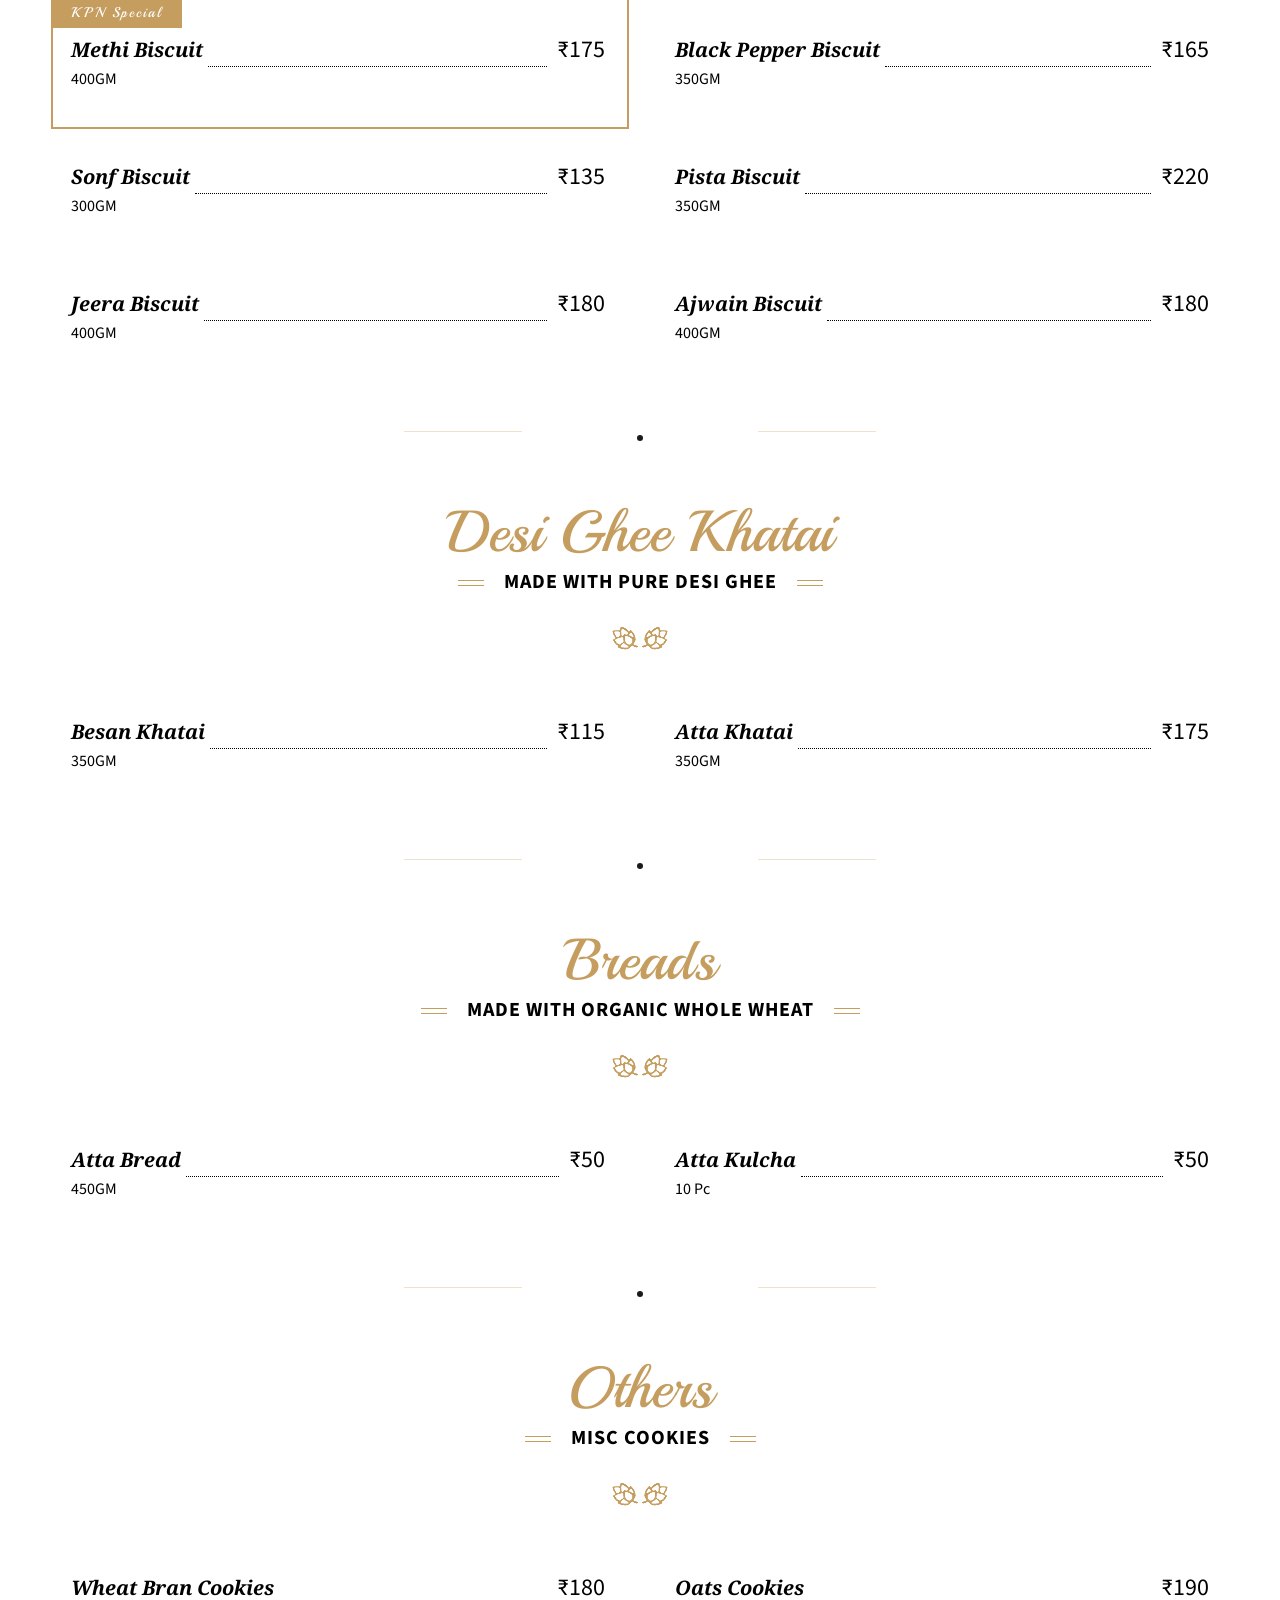
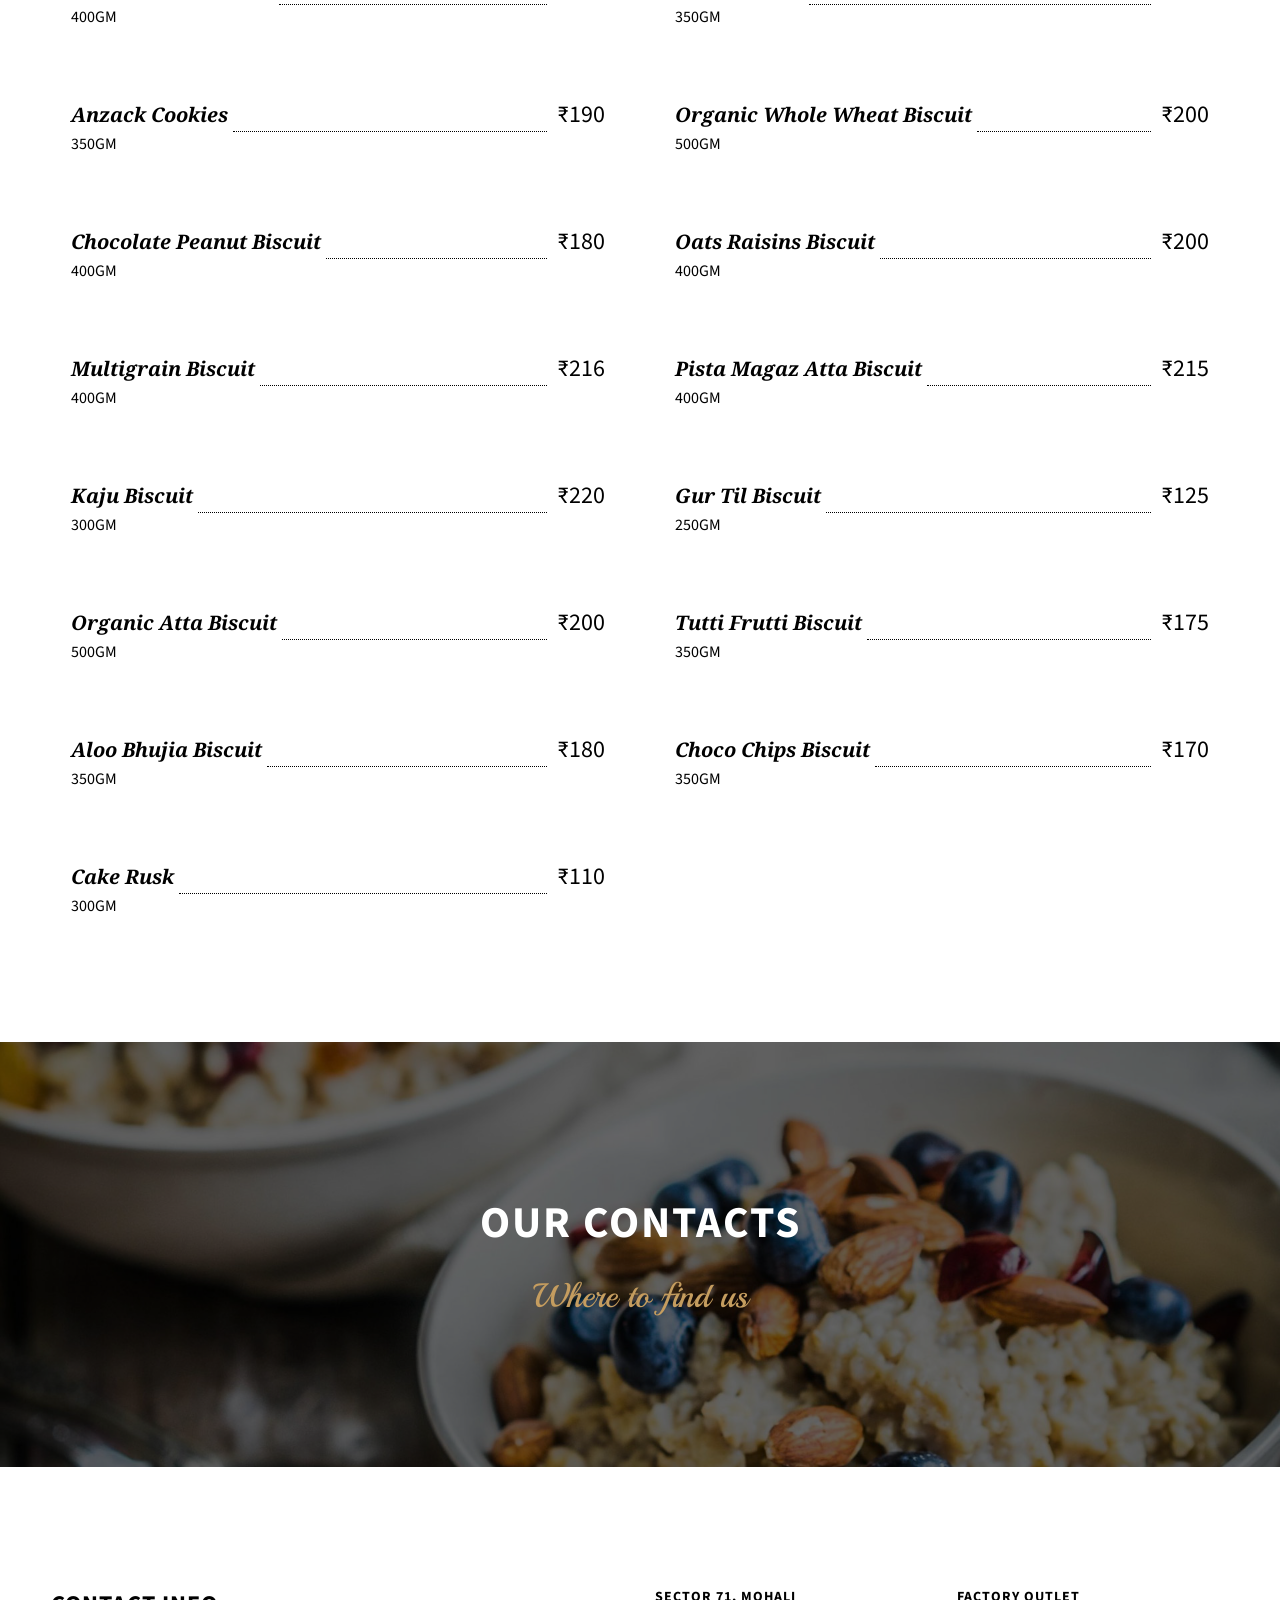
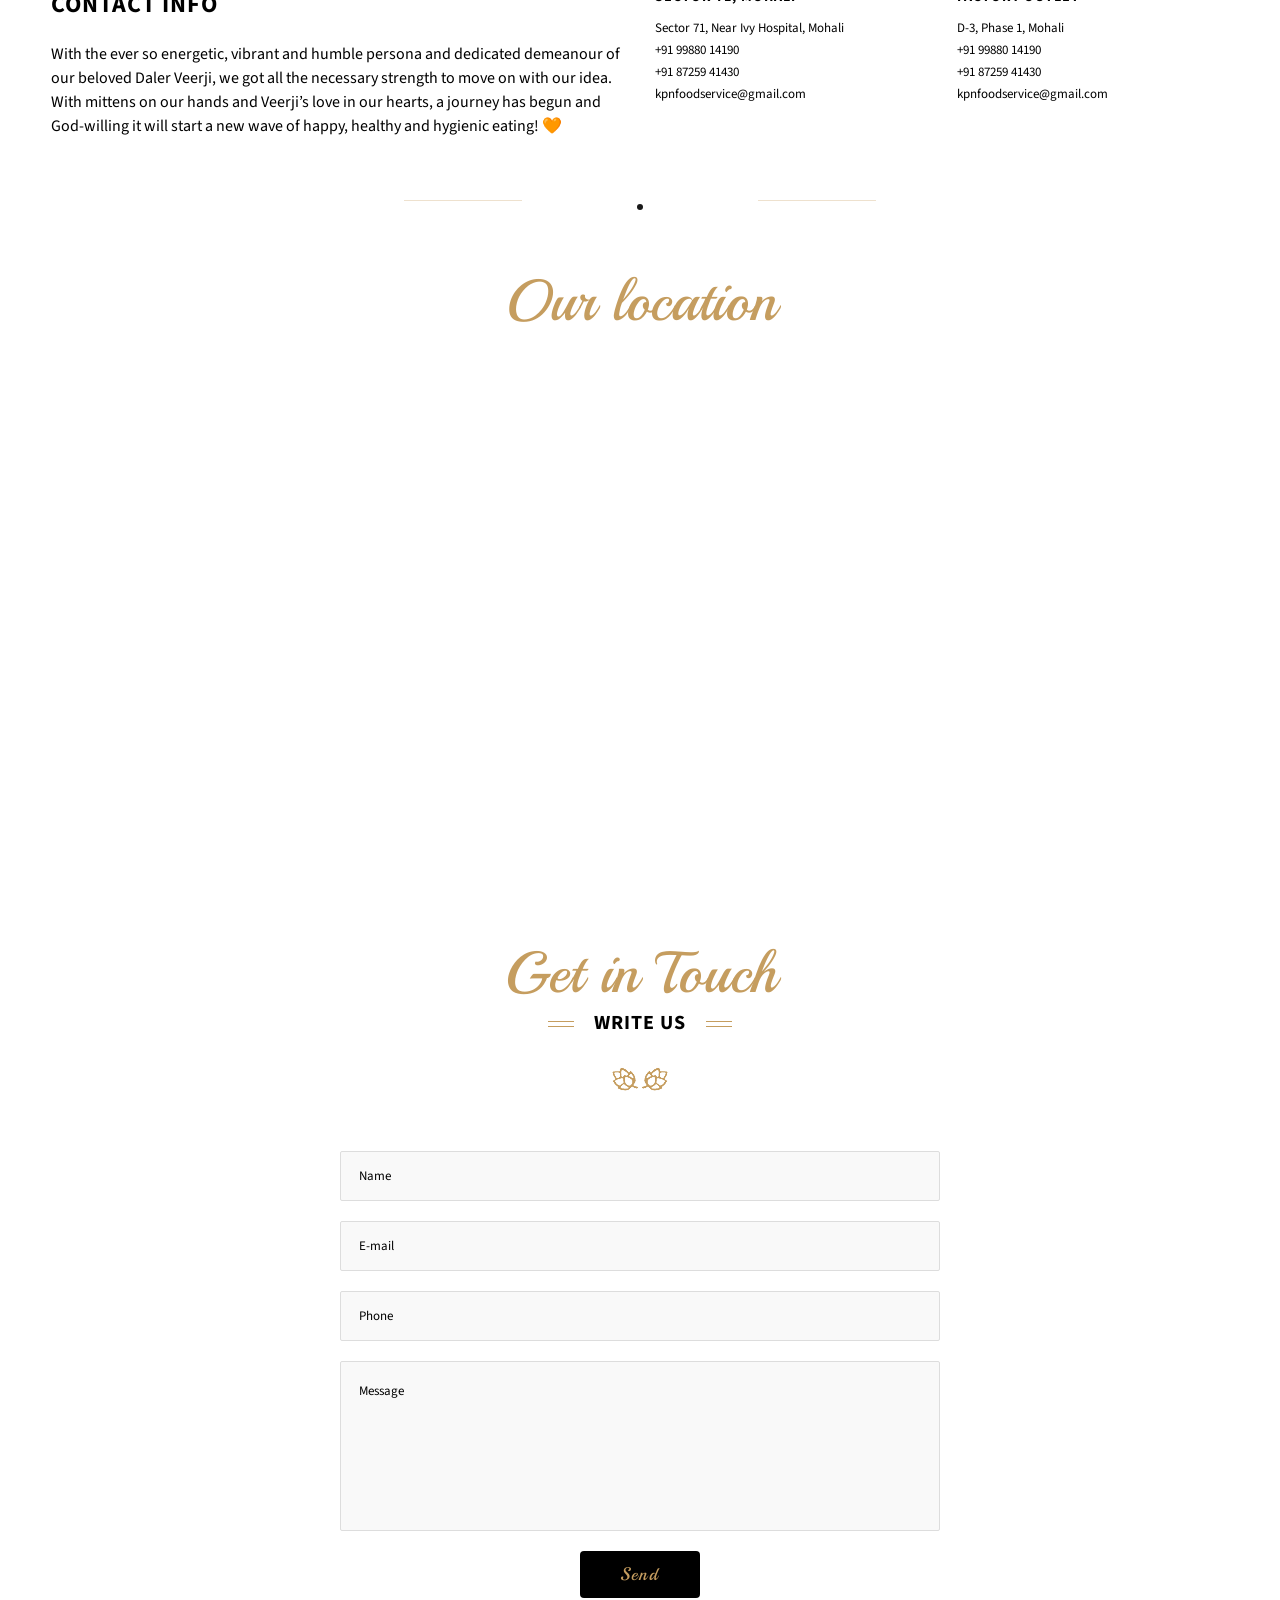
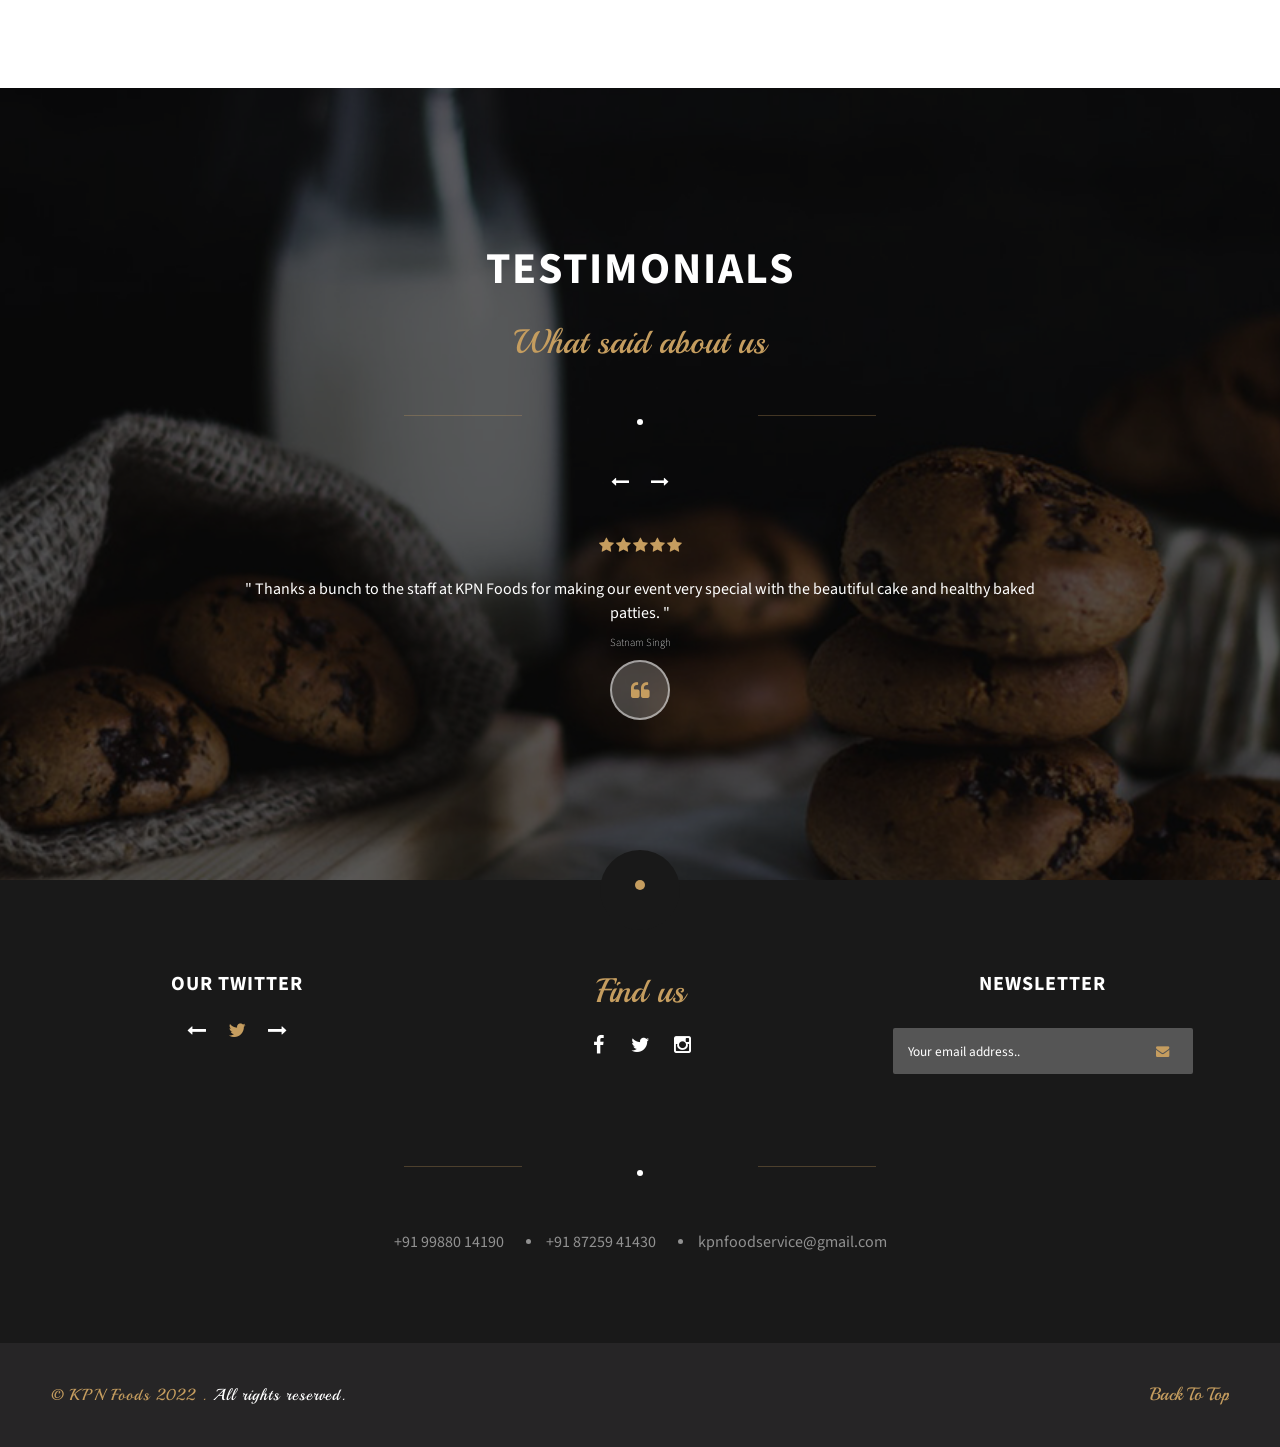
==== commit c587f05a: "update" ====
--- a/index.html
+++ b/index.html
@@ -4,12 +4,21 @@
 <head>
     <meta http-equiv="Content-Type" content="text/html; charset=UTF-8" />
     <!--=============== basic  ===============-->
-    <title>KPN Foods - Bakery</title>
+    <title>KPN Foods - Bakery - Health Conscious Food</title>
     <meta name="viewport"
         content="width=device-width, initial-scale=1.0, minimum-scale=1.0, maximum-scale=1.0, user-scalable=no">
     <meta name="robots" content="index, follow" />
-    <meta name="keywords" content="" />
-    <meta name="description" content="" />
+    <meta name="keywords" content="buiscuit, buiscuits, food, kpn, kpnfoods, kpn foods, kpn foods mohali, kpnbakery, bakery, millets, organic, products, petty, eat, online, buy, free delivery, food delivery, organic products, organic food, healthy food, healthy product, healthy products, tasty, food in mohali, food in chandigarh" />
+    <meta name="description" content="Bringing healthy food choices to one and all! Check out our Menu section" />
+    <meta name=”robots” content=”index, follow”>
+    <meta property="og:type" content="article" />
+    <meta property="og:title" content="KPN Foods Homepage fresh and tasty food" />
+    <meta property="og:description" content="KPN Foods menu items are all delicious and good to health made with whole organic wheat" />
+    <meta property="og:image" content="https://kpnfoods.in/site/images/kpn-menu-items.png" />
+    <meta property="og:url" content="https://kpnfoods.in/" />
+    <meta property="og:kpnofoods" content="kpn foods" />
+    <meta name="twitter:site" content="@Kpn_foods">
+    <meta name="twitter:creator" content="@Kpn_foods">
     <!--=============== css  ===============-->
     <link type="text/css" rel="stylesheet" href="site/css/reset.css">
     <link type="text/css" rel="stylesheet" href="site/css/plugins.css">
@@ -21,7 +30,7 @@
 </head>
 
 <body>
-    <div class="loader"><img src="site/images/kpn-logo.png" style="max-width: 200px" alt=""></div>
+    <div class="loader"><img src="site/images/kpn-logo.png" style="max-width: 200px" alt="kpn-foods-logo"></div>
     <!--================= main start ================-->
     <div id="main">
         <!--=============== header ===============-->
@@ -40,7 +49,7 @@
                         </ul>
                         <div class="btn-wrap">
                             <button id="navHolder">
-                                <img src="./site/images/menu.svg" alt="">
+                                <img src="./site/images/menu.svg" alt="kpn-foods-nav-button">
                             </button>
                         </div>
                         
@@ -48,8 +57,8 @@
                     <!--logo-->
                     <div class="logo-holder">
                         <a href="site/index.html">
-                            <img src="site/images/logo.png" class="respimg logo-vis" alt="">
-                            <img src="site/images/logo.png" class="respimg logo-notvis" alt="">
+                            <img src="site/images/logo.png" class="respimg logo-vis" alt="kpn-foods-logo">
+                            <img src="site/images/logo.png" class="respimg logo-notvis" alt="kpn-foods-logo">
                         </a>
                     </div>
                     <!--Navigation -->
@@ -107,7 +116,7 @@
                                 <div class="half-circle"></div>
                             </div>
                             <div class="separator color-separator"></div>
-                            <img src="site/images/kpn-logo.png" class="respimg logo-vis" alt=""
+                            <img src="site/images/kpn-logo.png" class="respimg logo-vis" alt="kpn-foods-logo"
                                 style="    max-width: 220px;">
                             <h3>Welcome to KPN Foods</h3>
                             <h4>Bringing healthy food choices to one and all!
@@ -153,15 +162,15 @@
                                     <div class="single-slider owl-carousel">
                                         <!-- 1 -->
                                         <div class="item">
-                                            <img src="site/images/bg/new/2.jpg" class="respimg" alt="">
+                                            <img src="site/images/bg/new/2.jpg" class="respimg" alt="kpn-foods-fresh-bakery">
                                         </div>
                                         <!-- 2 -->
                                         <div class="item">
-                                            <img src="site/images/bg/new/1.jpg" class="respimg" alt="">
+                                            <img src="site/images/bg/new/1.jpg" class="respimg" alt="kpn-foods-organic-bakery">
                                         </div>
                                         <!-- 3 -->
                                         <div class="item">
-                                            <img src="site/images/bg/new/3.jpg" class="respimg" alt="">
+                                            <img src="site/images/bg/new/3.jpg" class="respimg" alt="kpn-foods-millets-biscuits">
                                         </div>
                                     </div>
                                 </div>
@@ -1254,7 +1263,7 @@
                     <div class="overlay"></div>
                     <div class="container">
                         <h2>Our contacts</h2>
-                        <h3>Were to find us</h3>
+                        <h3>Where to find us</h3>
                     </div>
                 </section>
                 <section>
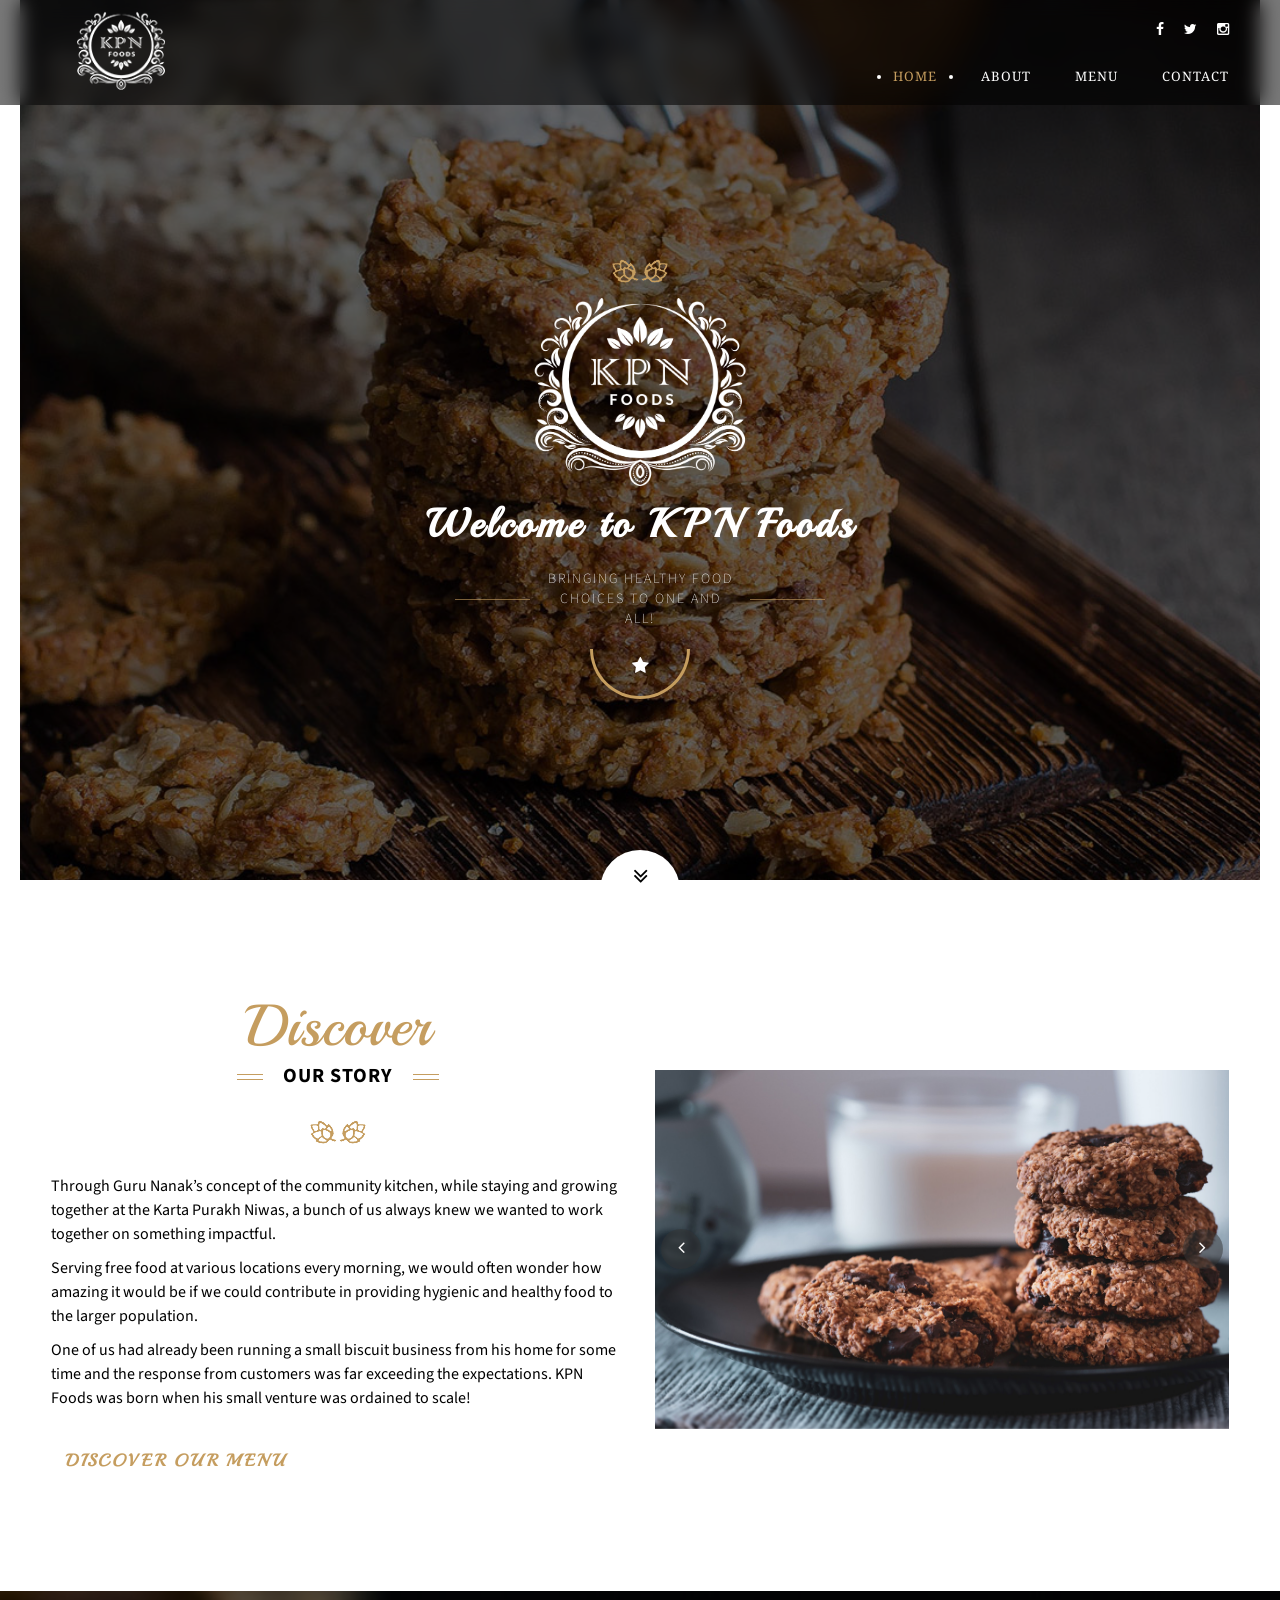
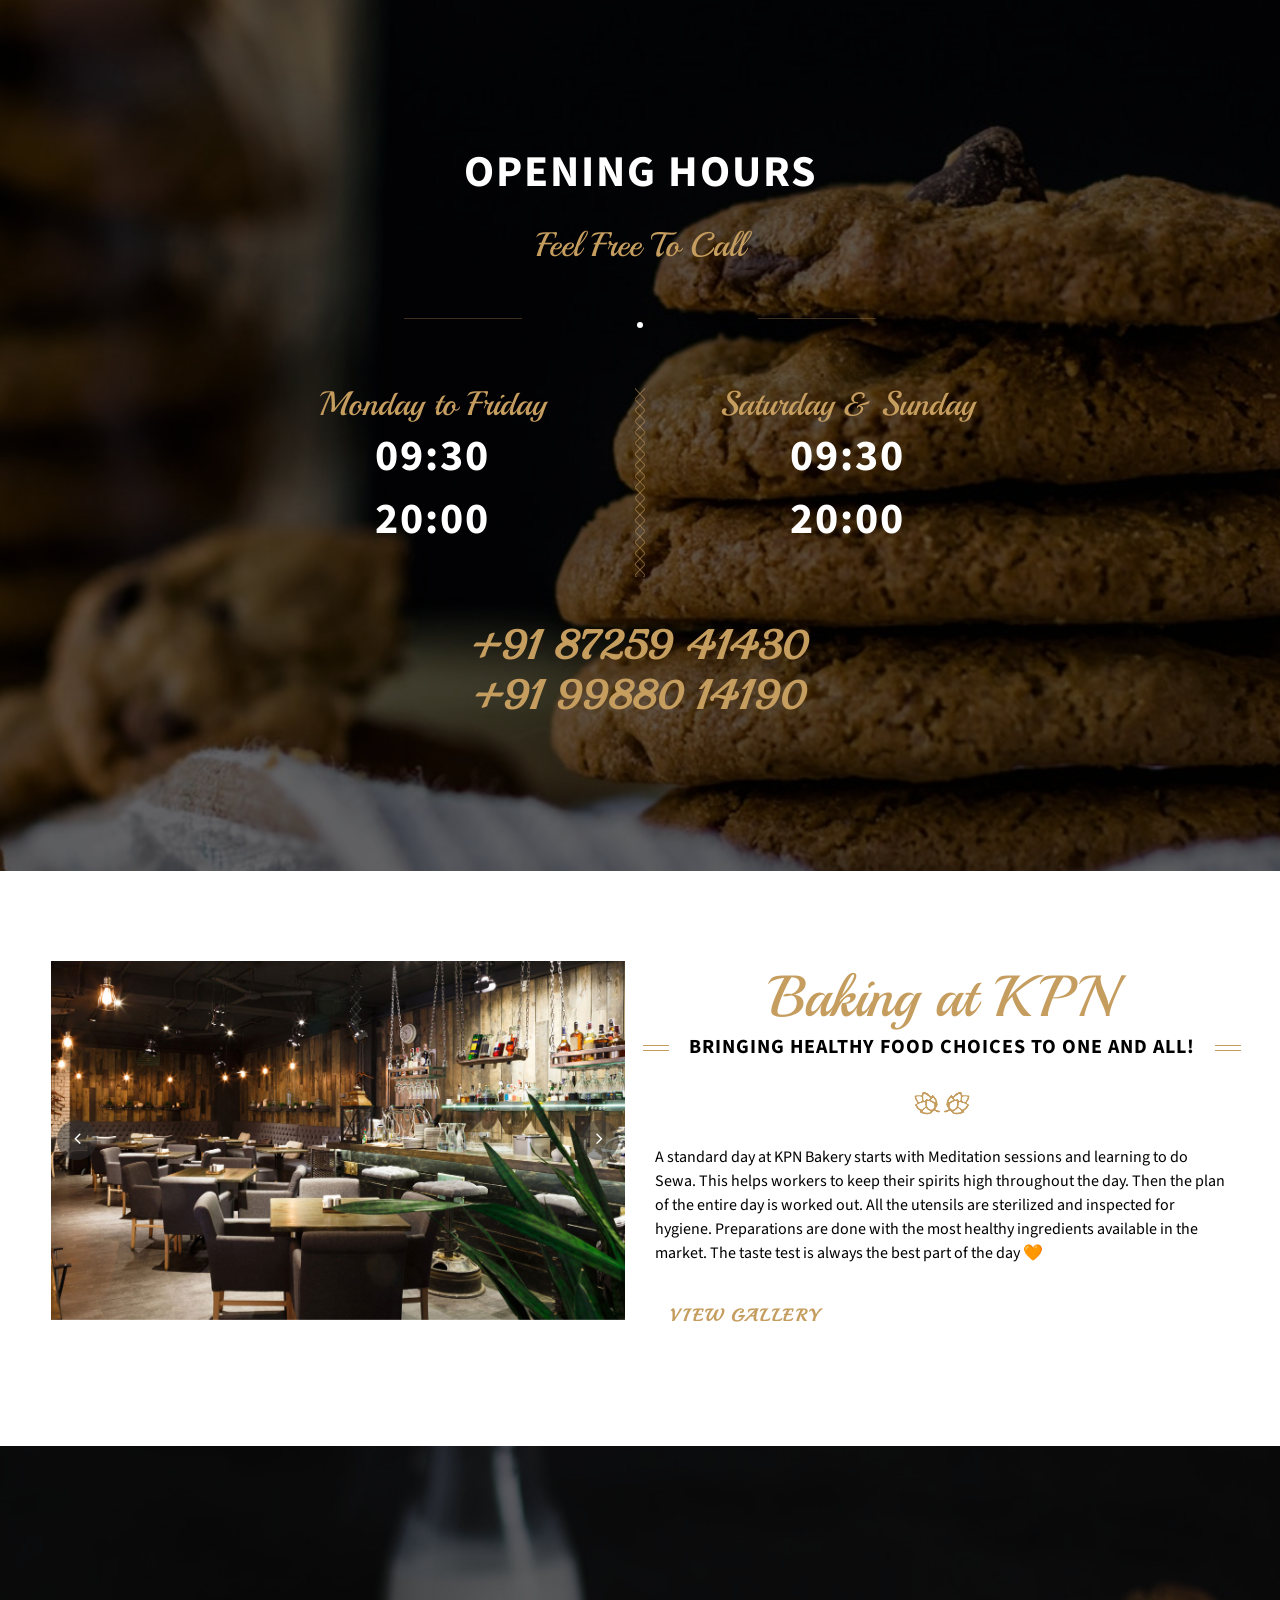
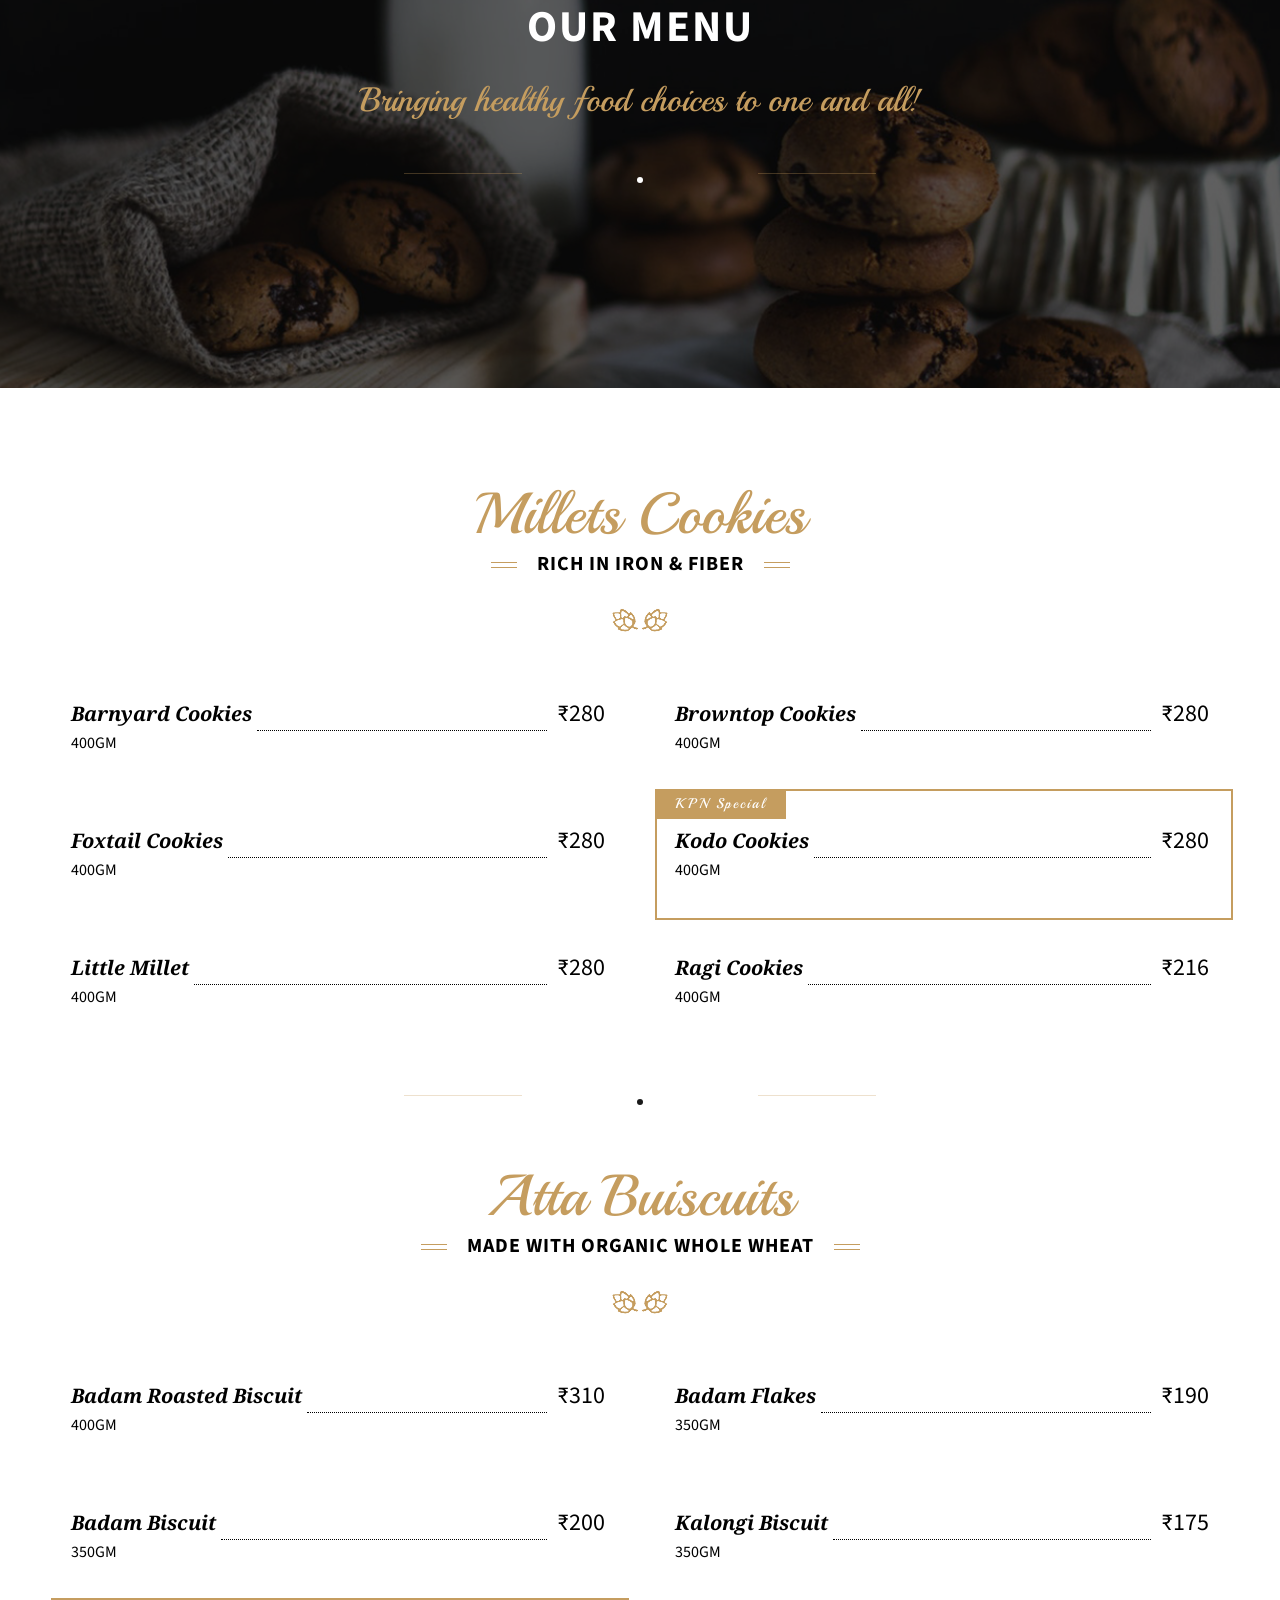
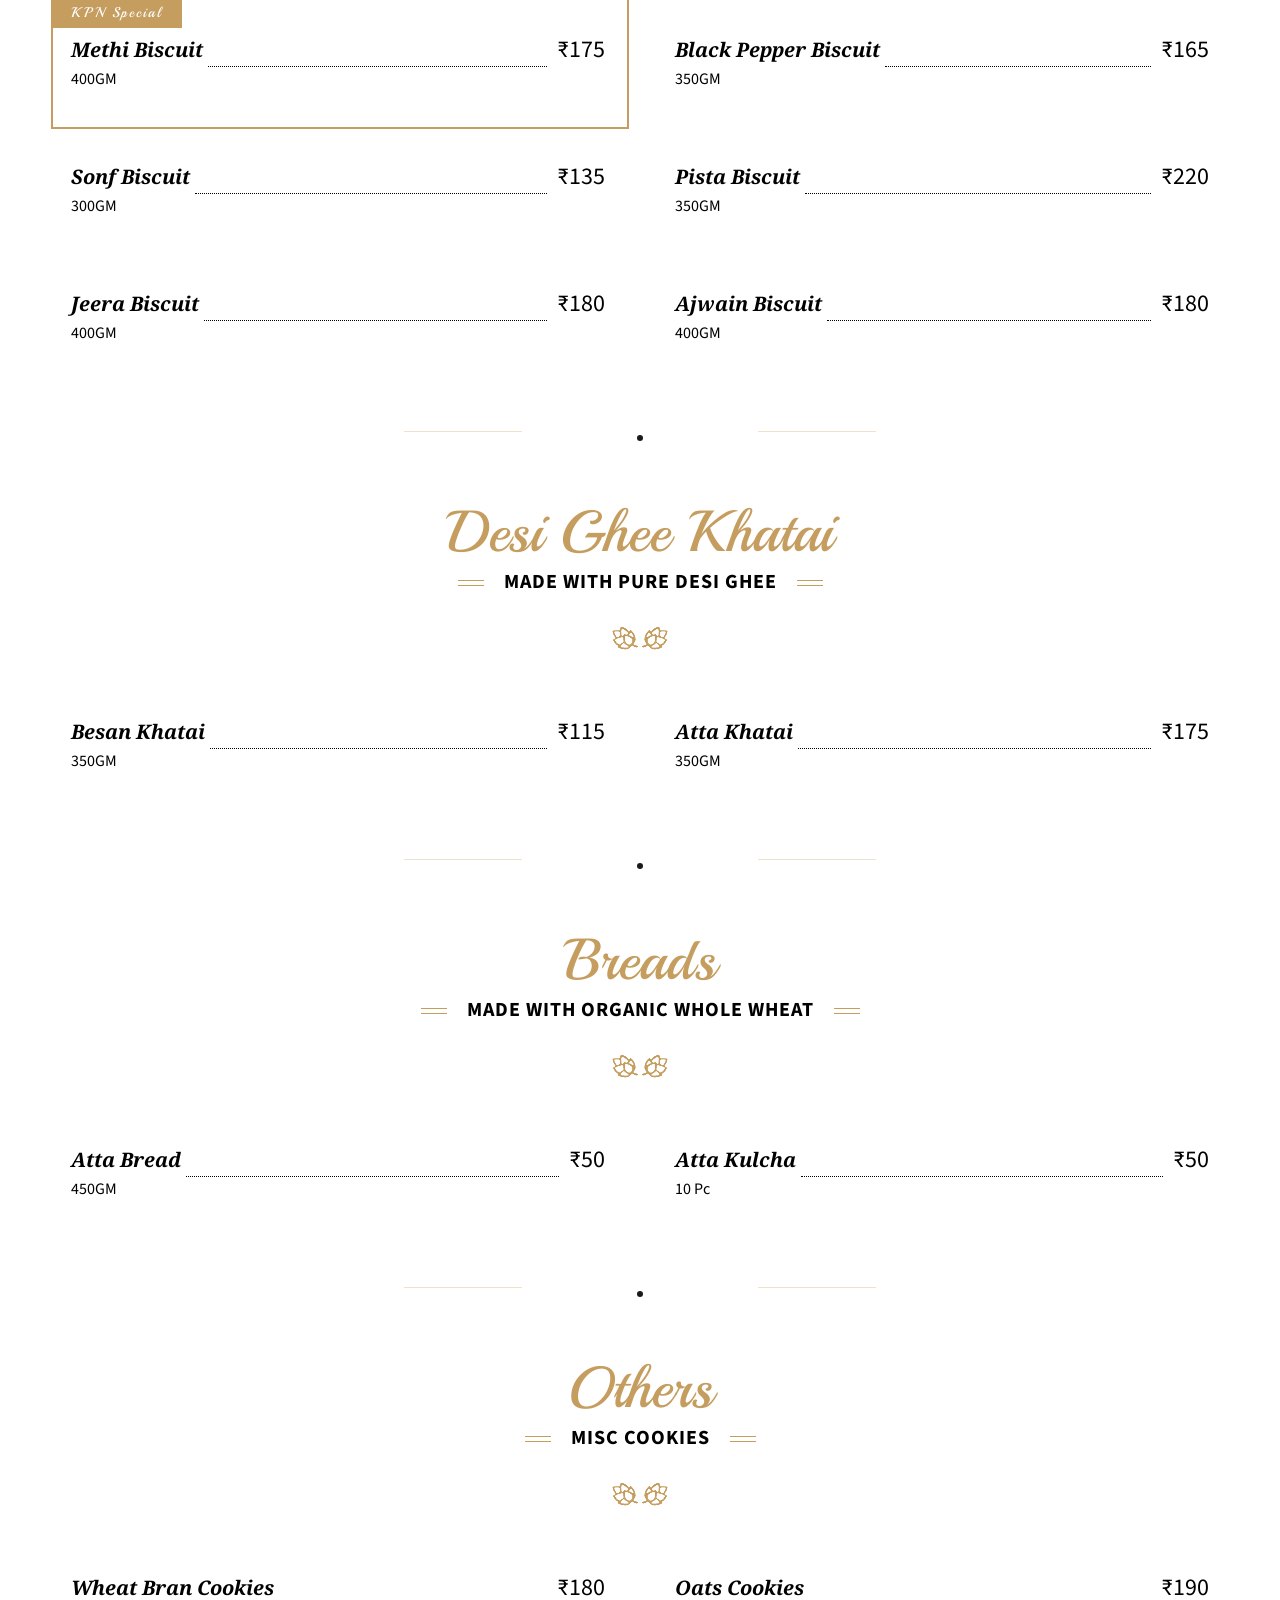
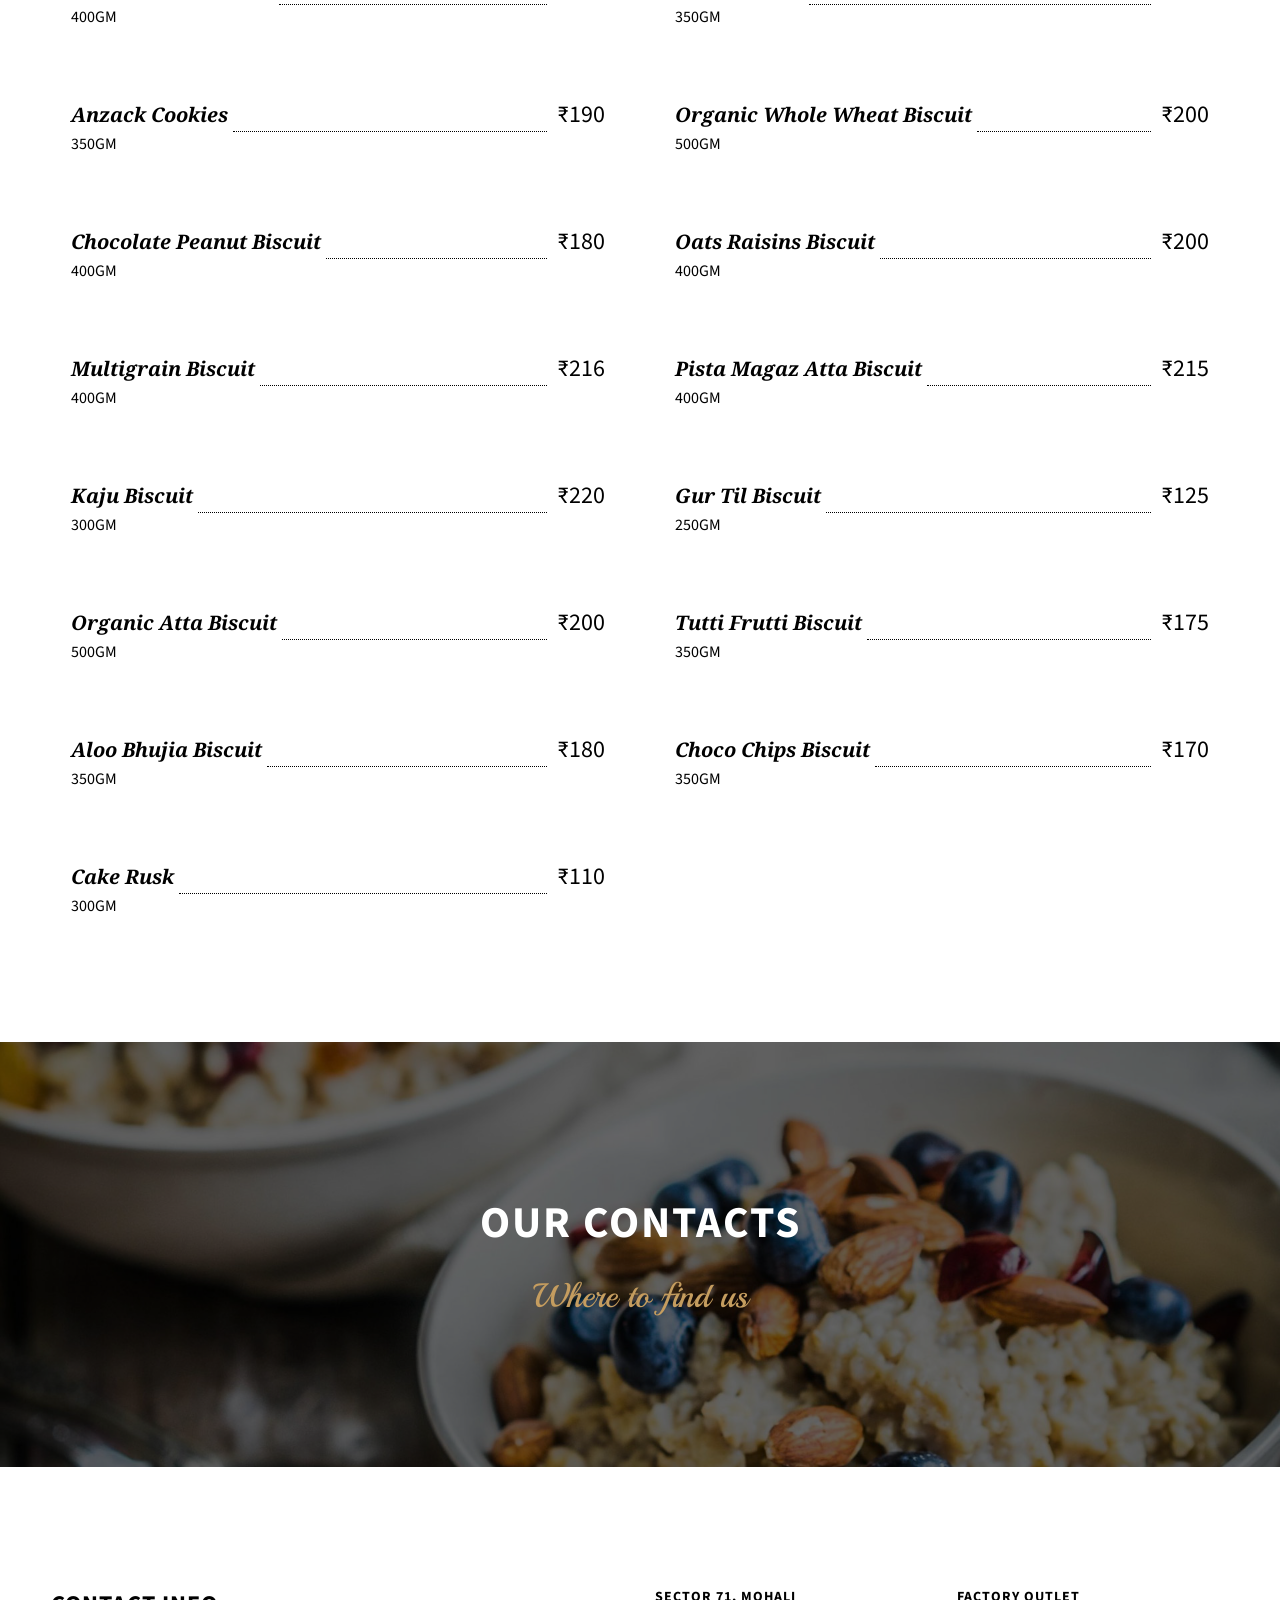
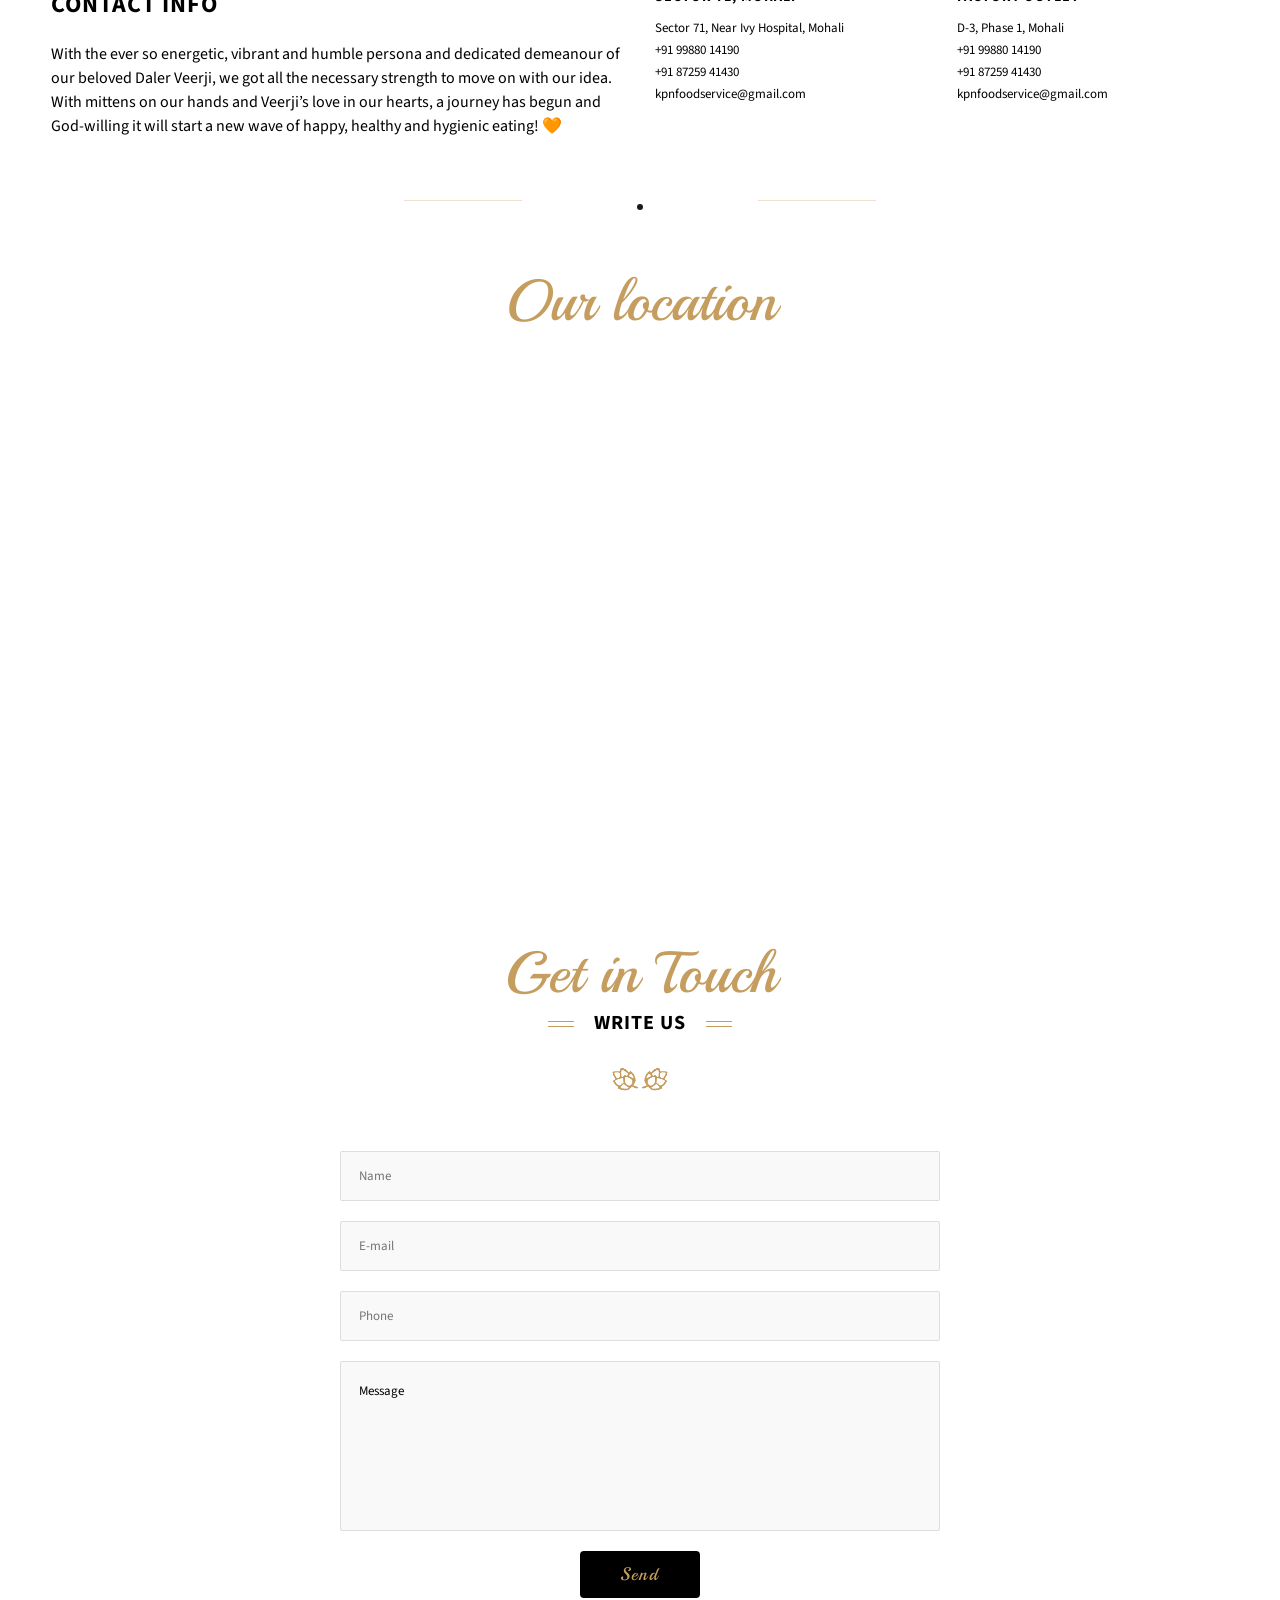
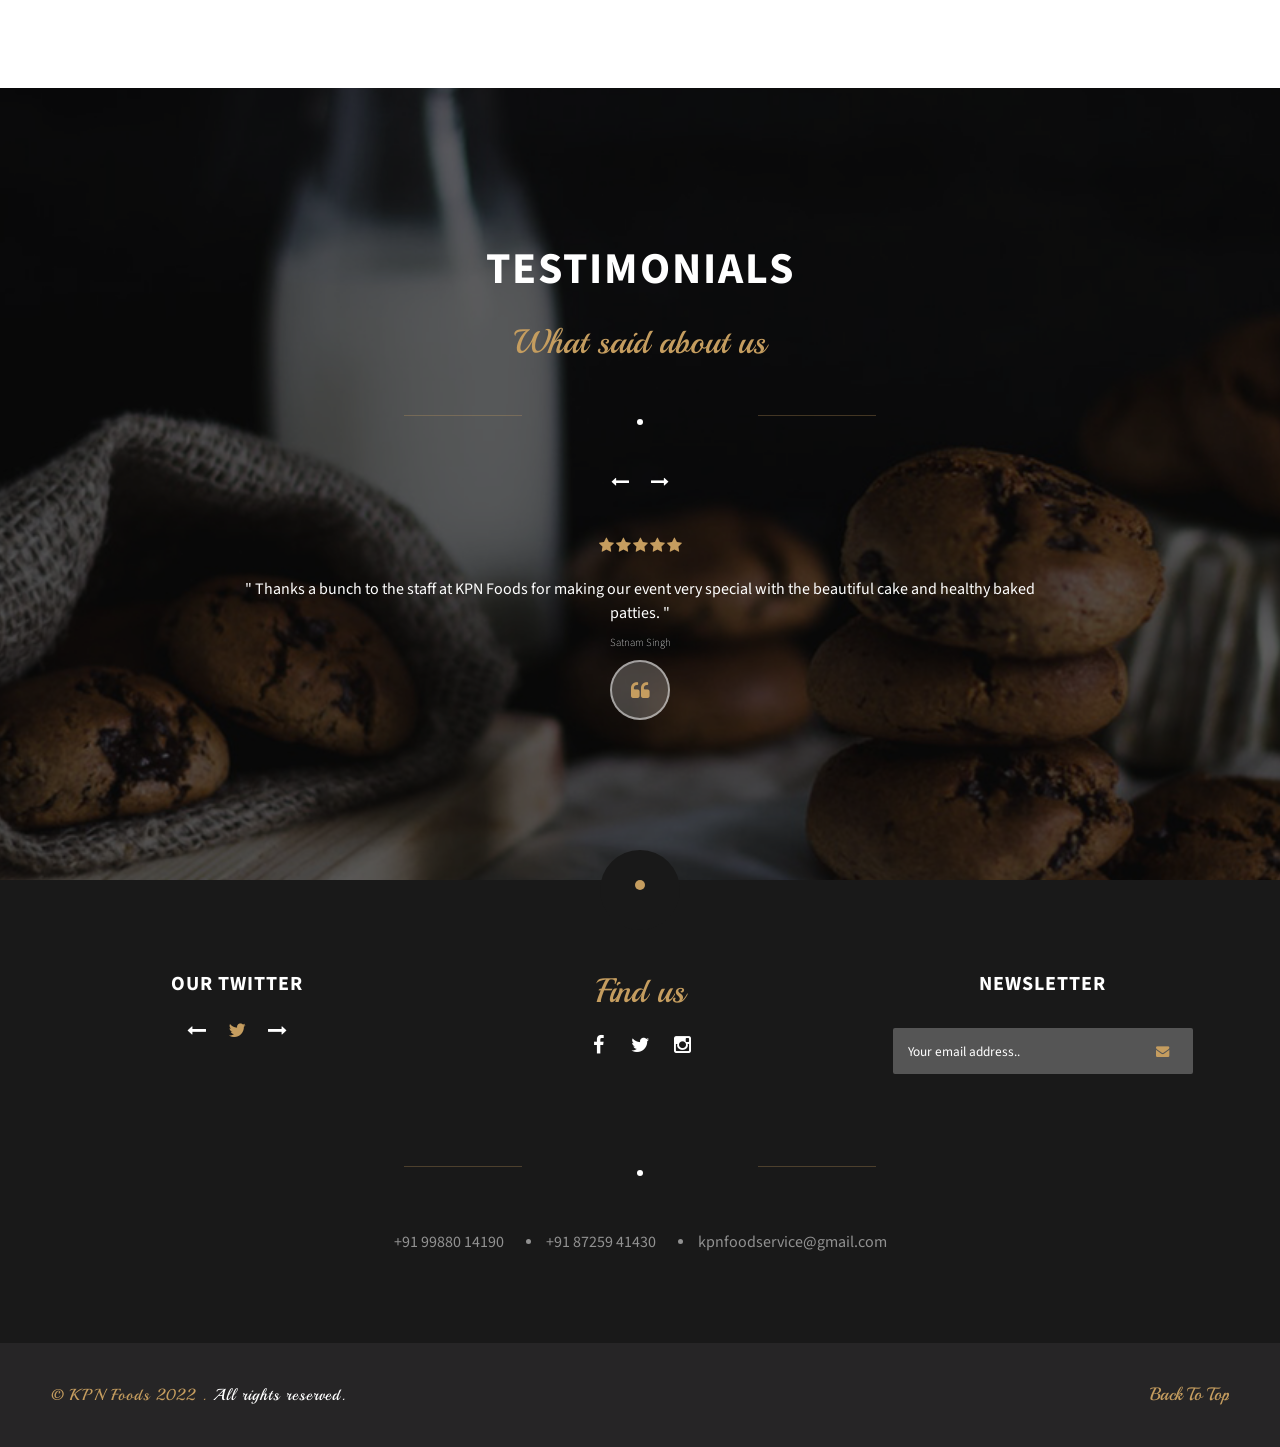
==== commit 7e6c67b9: "form update" ====
--- a/index.html
+++ b/index.html
@@ -1340,11 +1340,11 @@
                                         <form method="post" name="contactform"
                                             id="contactform">
                                             <input name="name" type="text" class="name"  
-                                                value="Name">
+                                                placeholder="Name">
                                             <input name="email" type="text" class="email"  
-                                                value="E-mail">
+                                                placeholder="E-mail">
                                             <input name="phone" type="text" class="phone"  
-                                                value="Phone">
+                                                placeholder="Phone">
                                             <textarea name="comments" class="comments"
                                                  >Message</textarea>
                                             <button type="button" id="submit">Send </button>
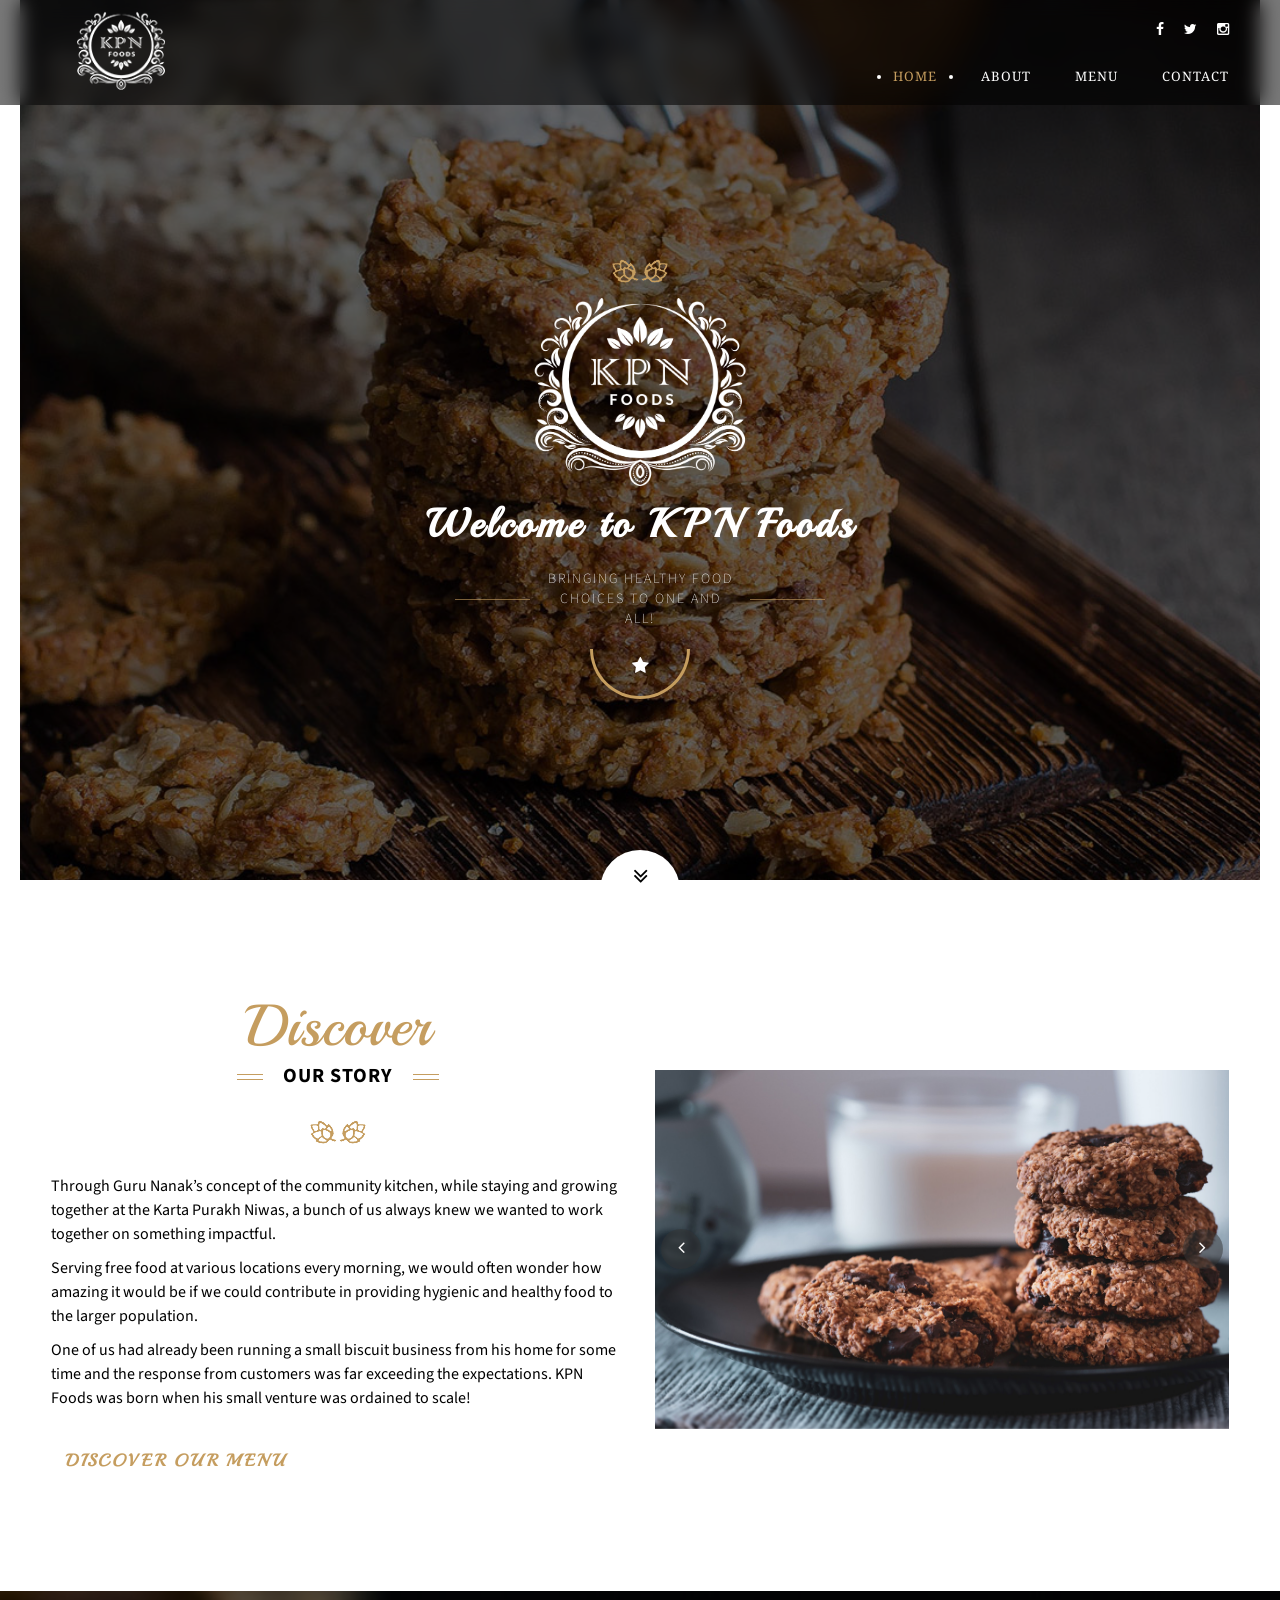
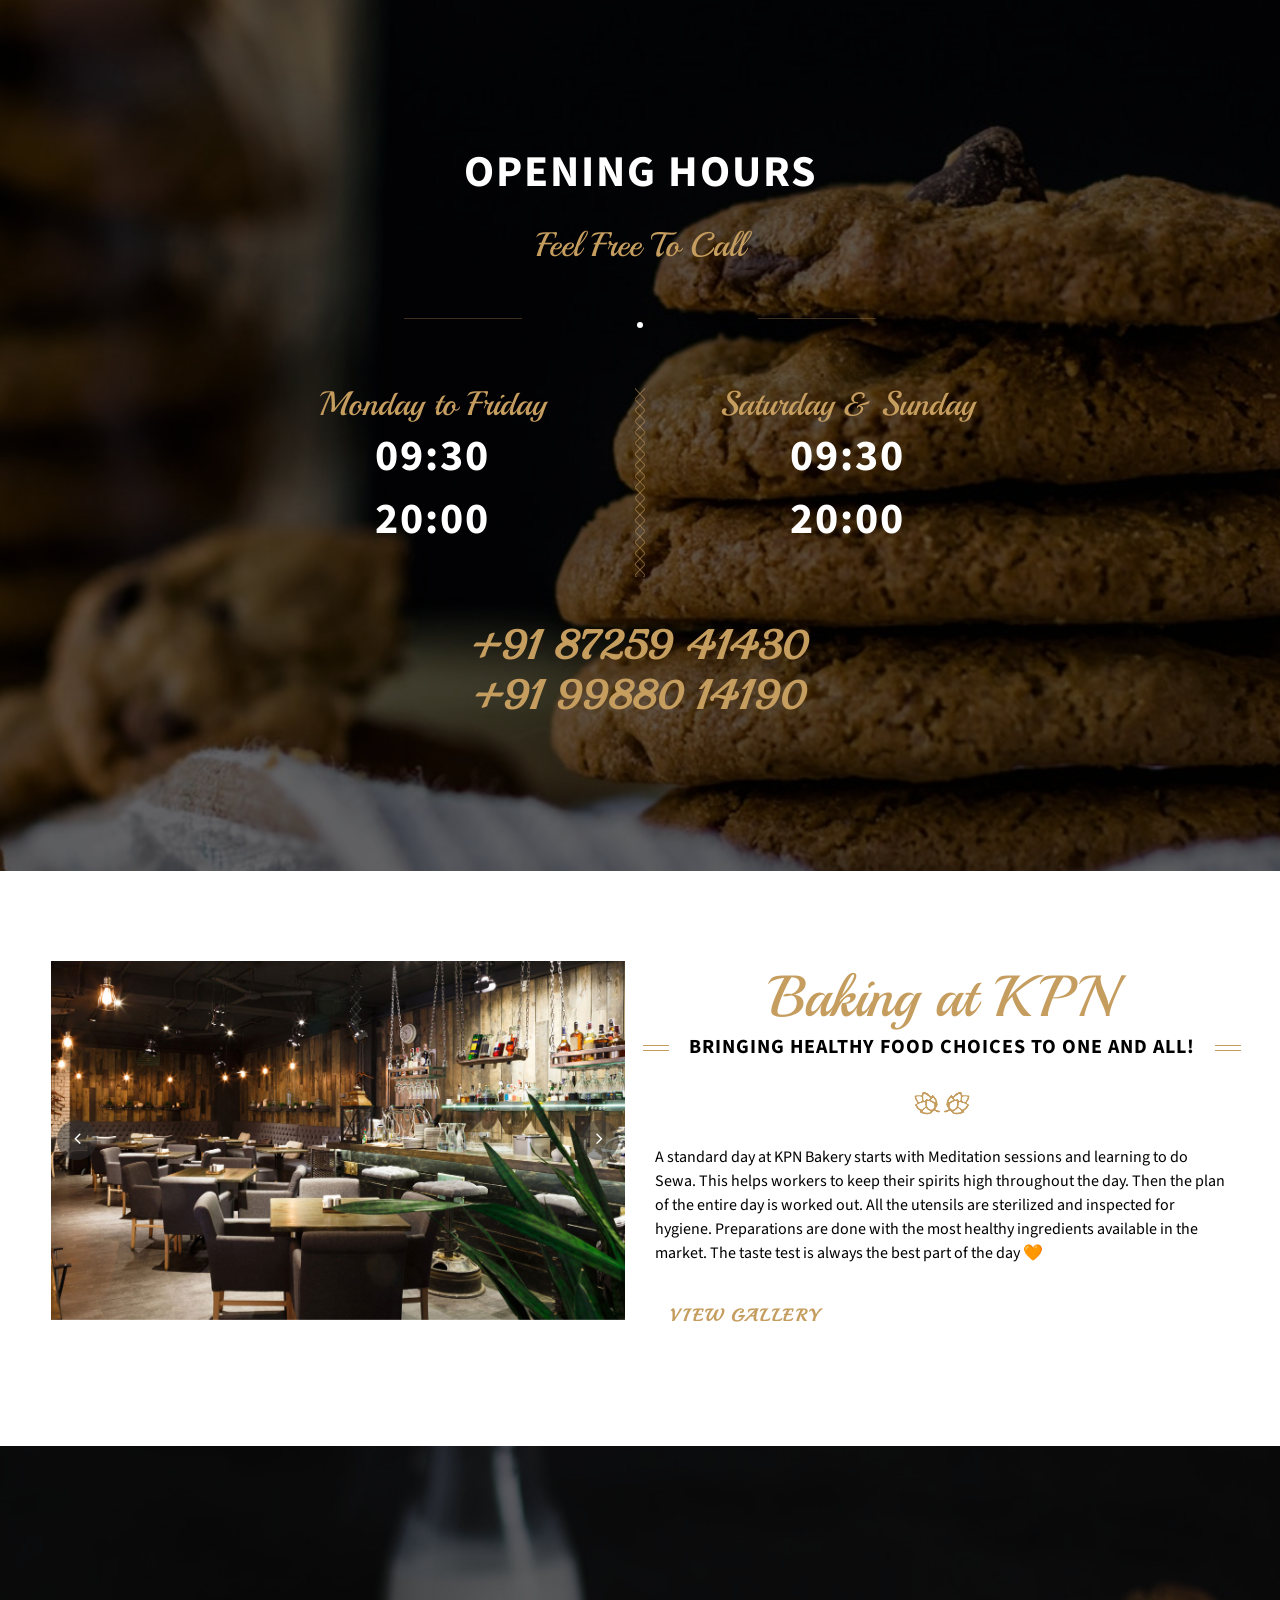
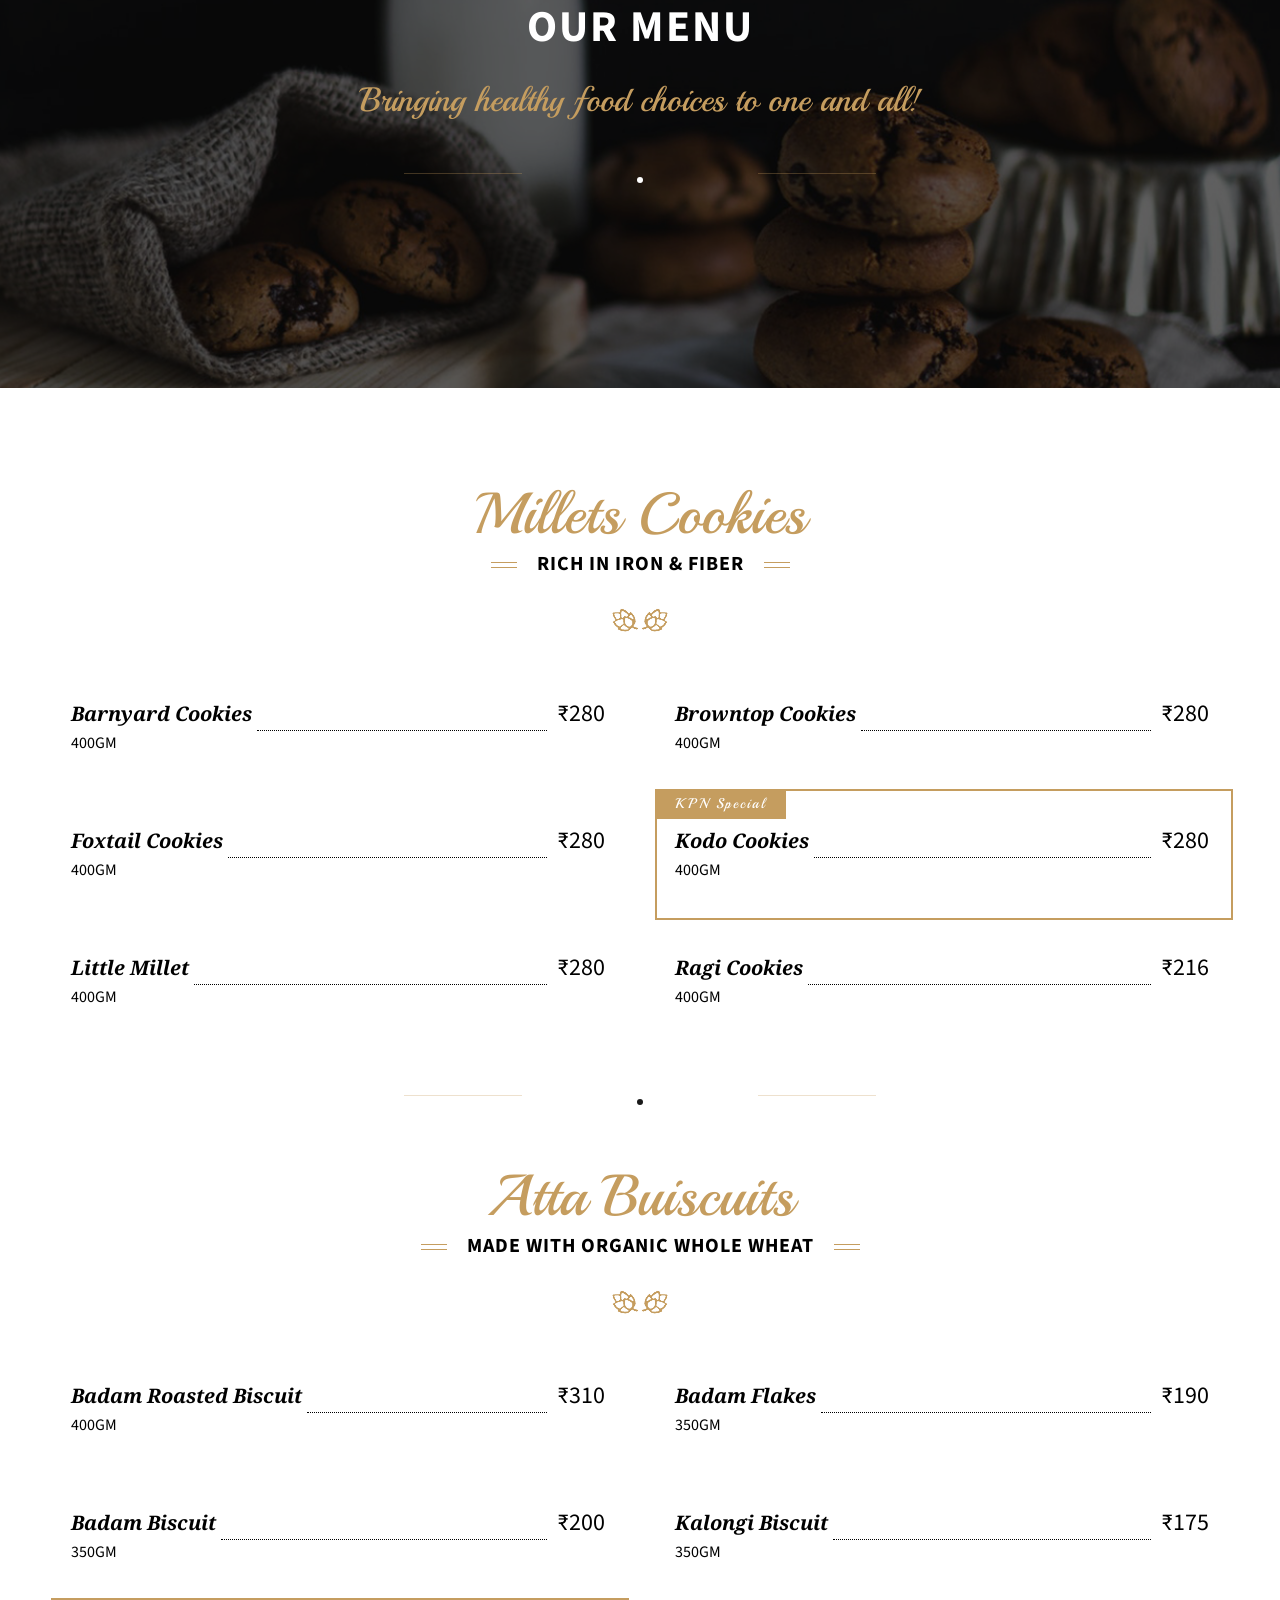
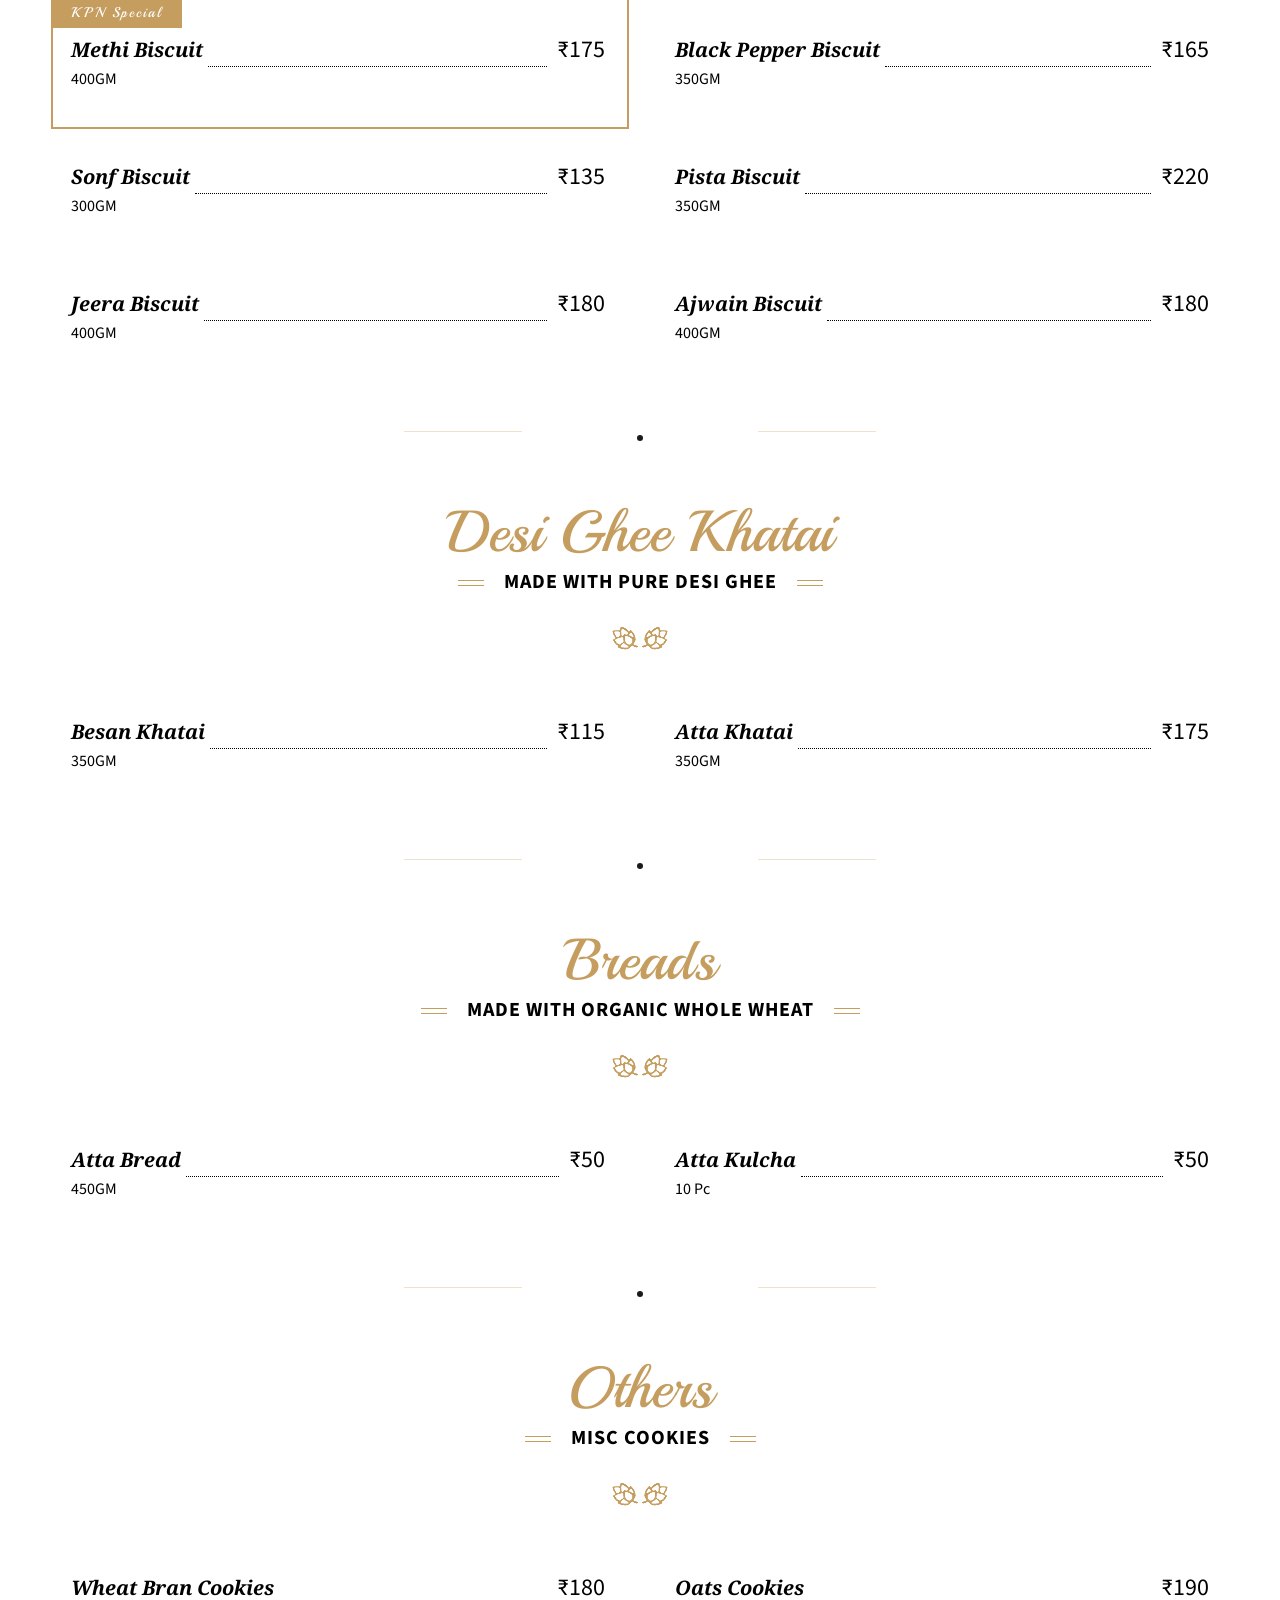
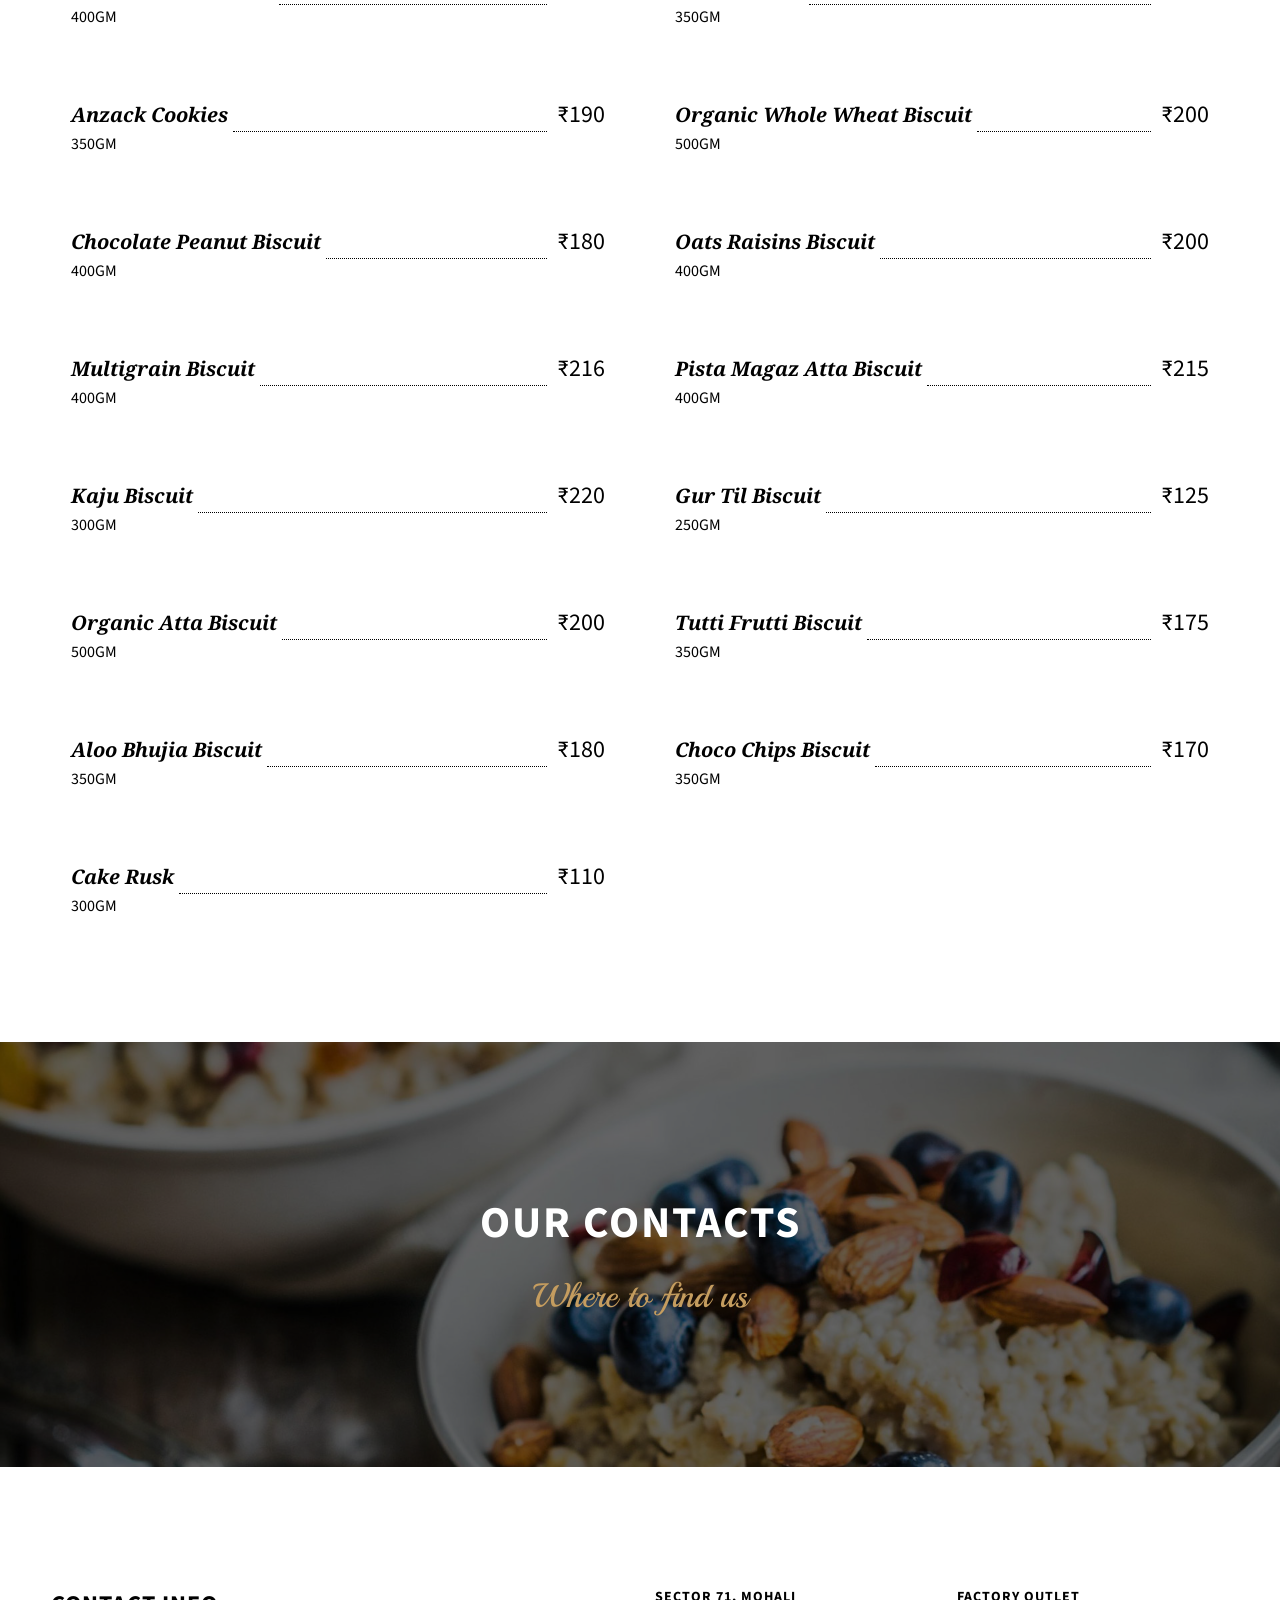
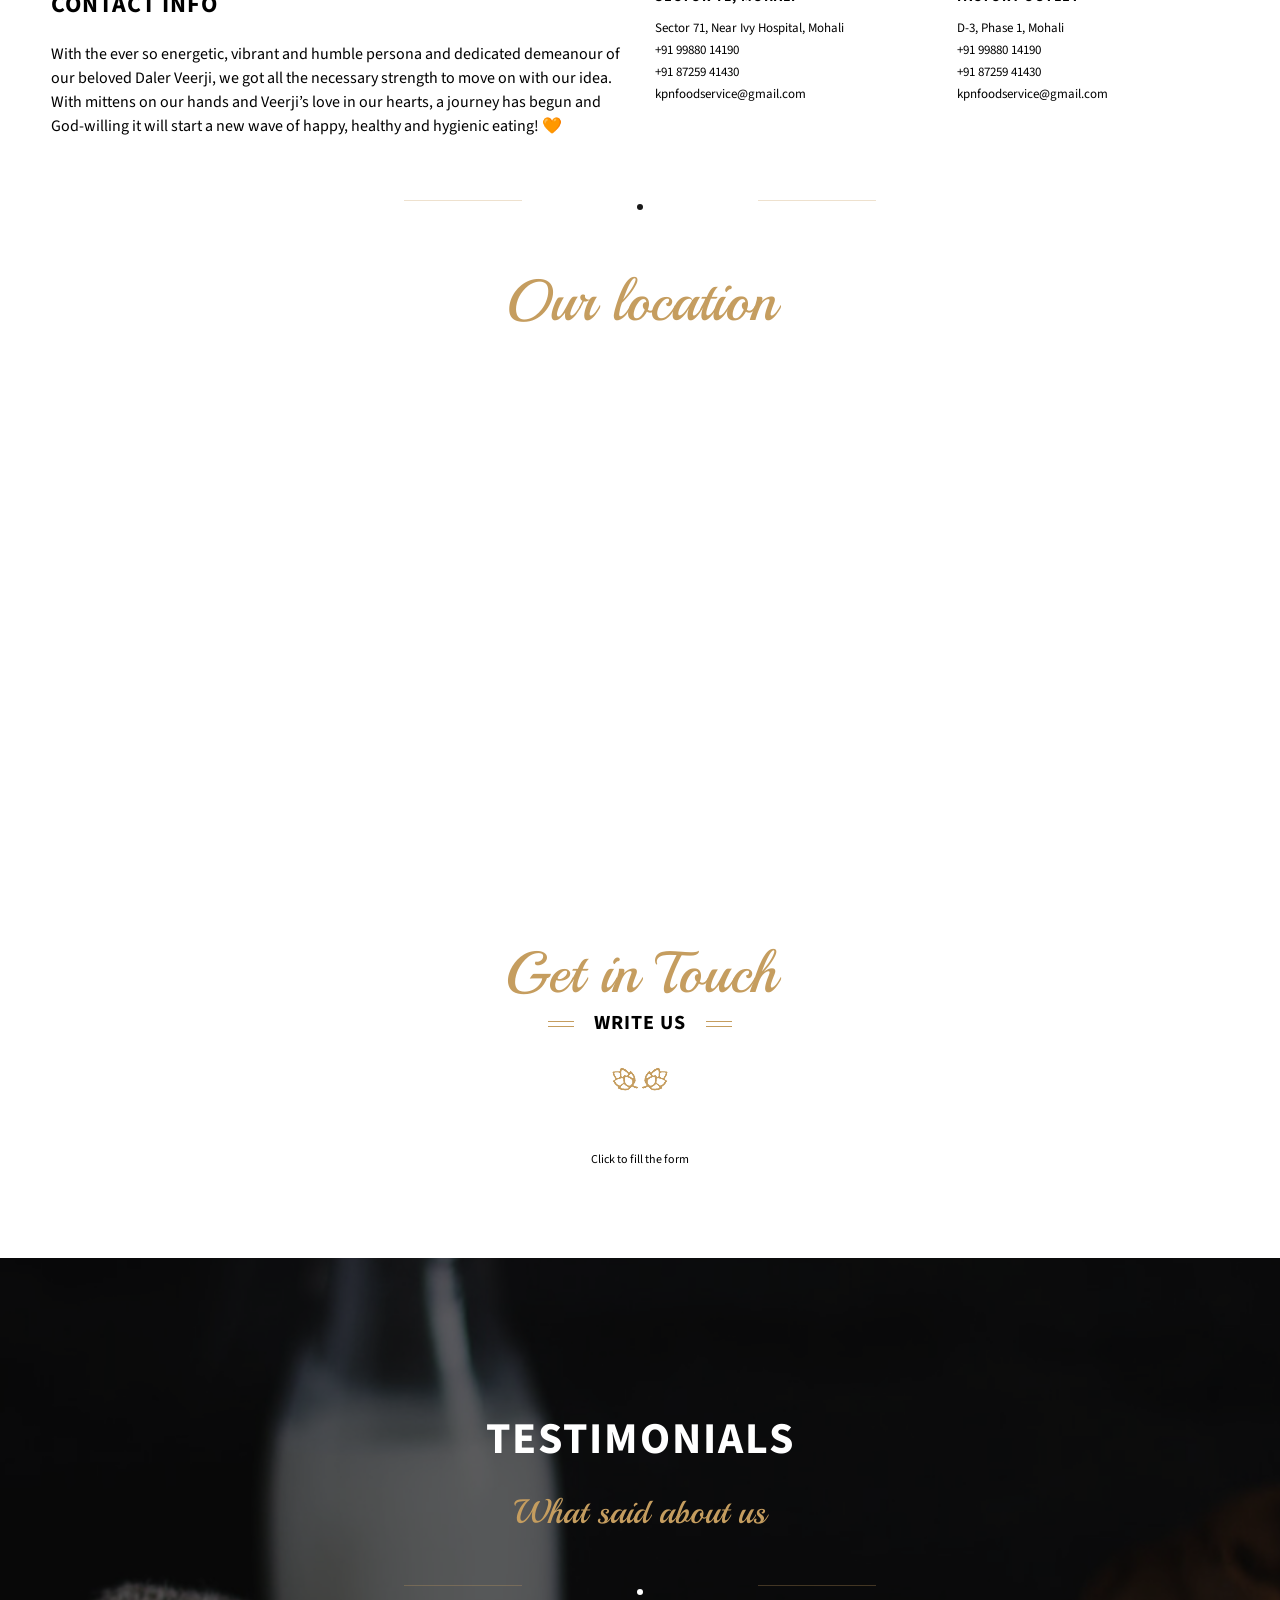
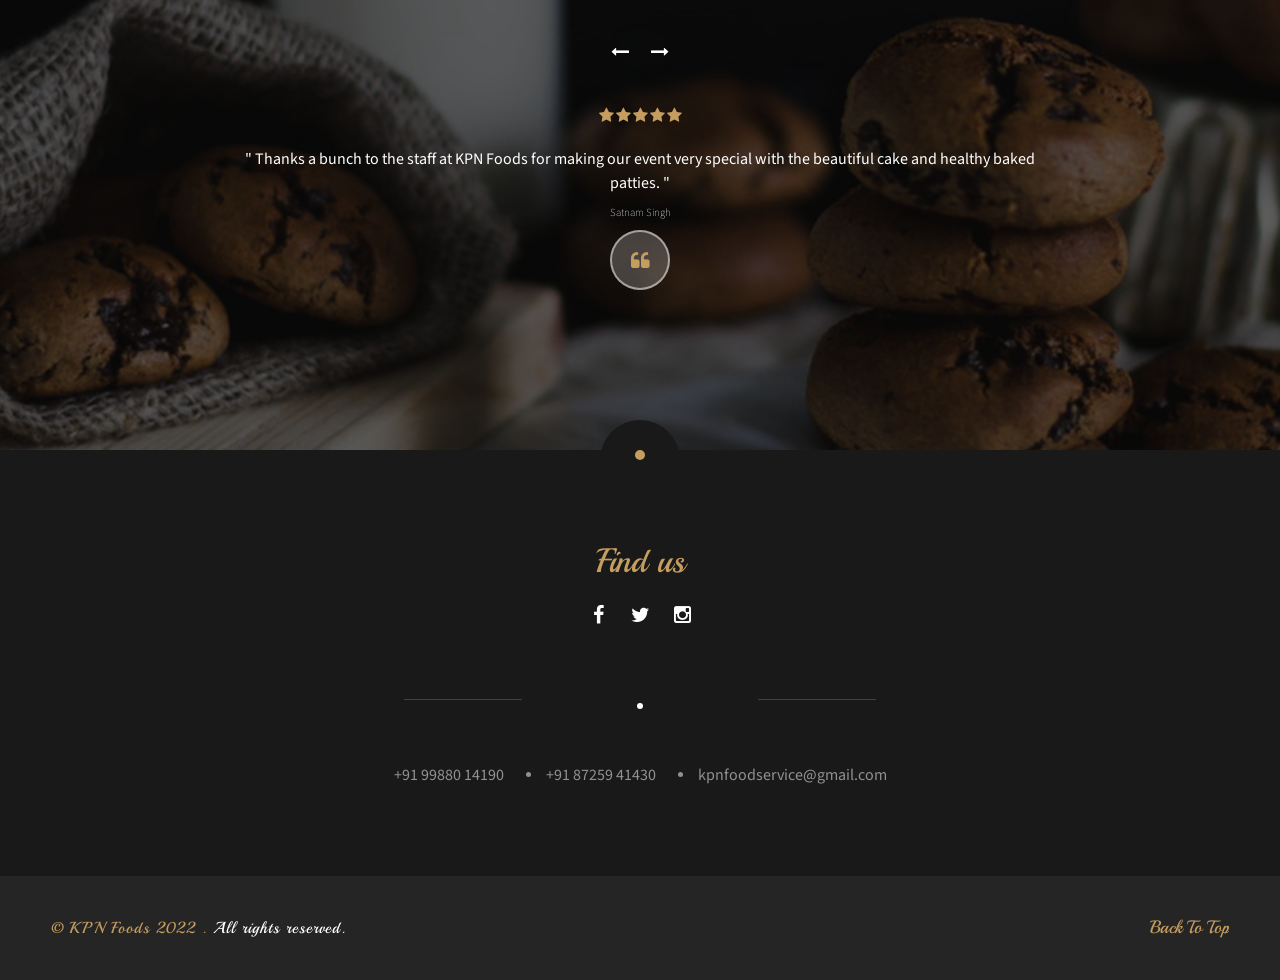
==== commit 0b4e0b23: "changes" ====
--- a/index.html
+++ b/index.html
@@ -1336,7 +1336,7 @@
                                 </div>
                                 <div class="contact-form-holder">
                                     <div id="contact-form">
-                                        <div id="message2"></div>
+                                        <!-- <div id="message2"></div>
                                         <form method="post" name="contactform"
                                             id="contactform">
                                             <input name="name" type="text" class="name"  
@@ -1348,7 +1348,10 @@
                                             <textarea name="comments" class="comments"
                                                  >Message</textarea>
                                             <button type="button" id="submit">Send </button>
-                                        </form>
+                                        </form> -->
+                                        <a href="https://docs.google.com/forms/d/1u_Gr0xgYLwiuVDAg2UcQXL5odcMh9w-JxQ23JdWBbZs/edit" target="_blank">
+                                            Click to fill the form
+                                        </a>
                                     </div>
                                 </div>
                             </div>
@@ -1415,7 +1418,7 @@
                     <div class="container">
                         <div class="row">
                             <!--tiwtter-->
-                            <div class="col-md-4">
+                            <!-- <div class="col-md-4">
                                 <div class="footer-info">
                                     <h4>Our twitter</h4>
                                     <div class="twitter-holder">
@@ -1432,9 +1435,9 @@
                                         </div>
                                     </div>
                                 </div>
-                            </div>
+                            </div> -->
                             <!--footer social links-->
-                            <div class="col-md-4">
+                            <div class="col-md-12">
                                 <div class="footer-social">
                                     <h3>Find us</h3>
                                     <ul>
@@ -1450,7 +1453,7 @@
                                 </div>
                             </div>
                             <!--subscribe form-->
-                            <div class="col-md-4">
+                            <!-- <div class="col-md-4">
                                 <div class="footer-info">
                                     <h4>Newsletter</h4>
                                     <div class="subcribe-form">
@@ -1463,7 +1466,7 @@
                                         </form>
                                     </div>
                                 </div>
-                            </div>
+                            </div> -->
                         </div>
                         <div class="bold-separator">
                             <span></span>
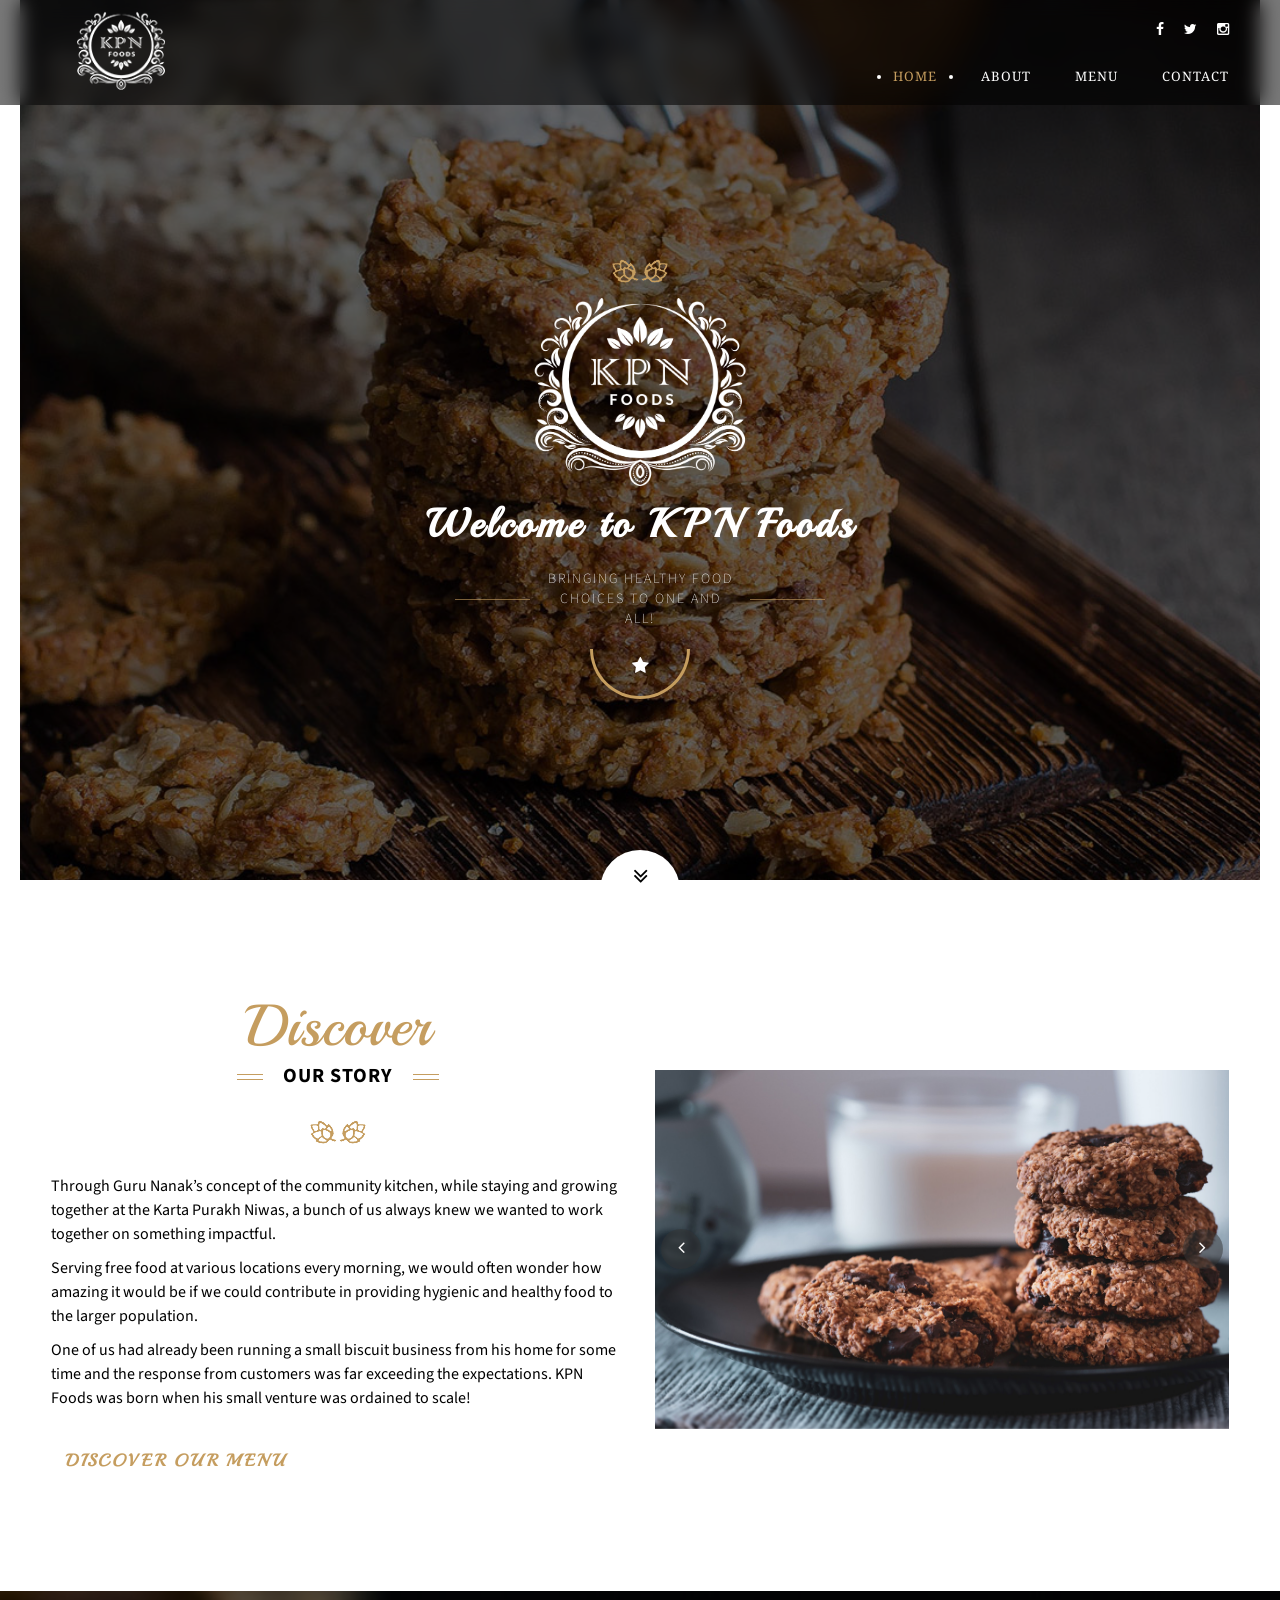
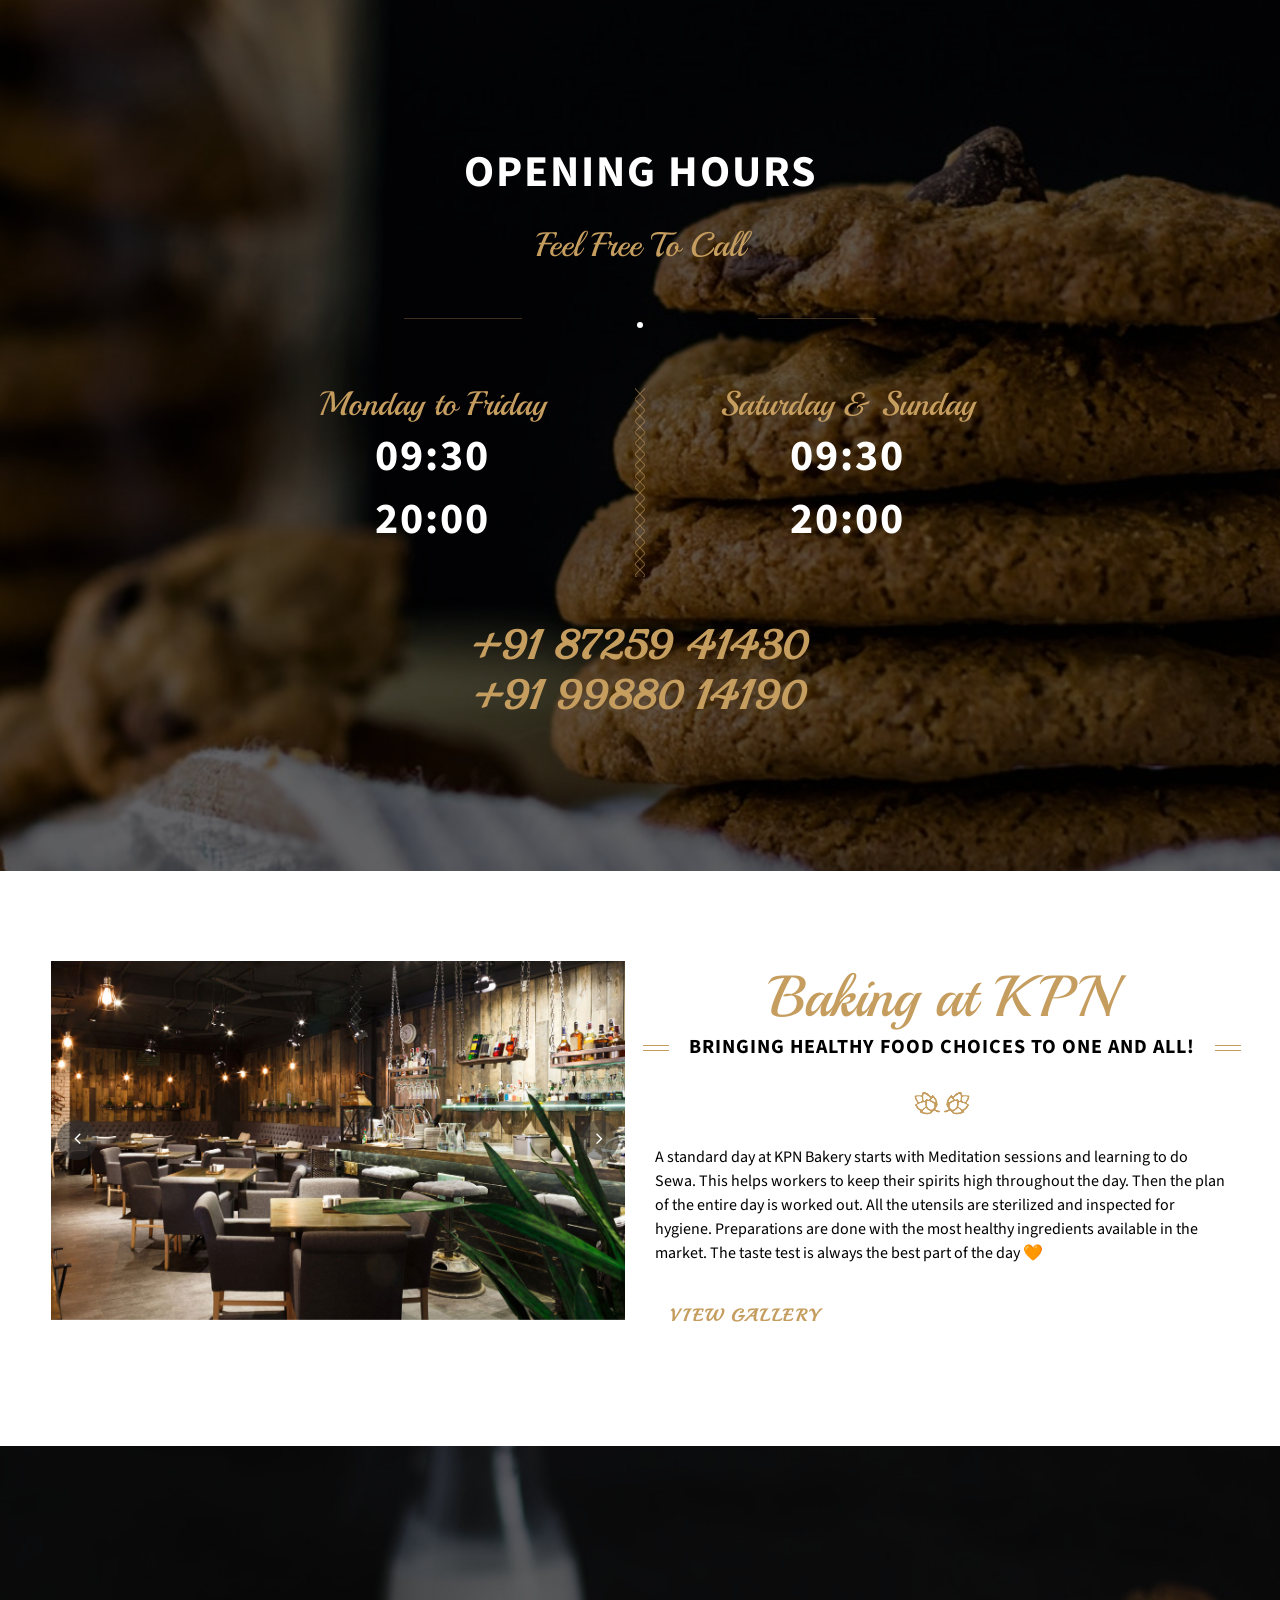
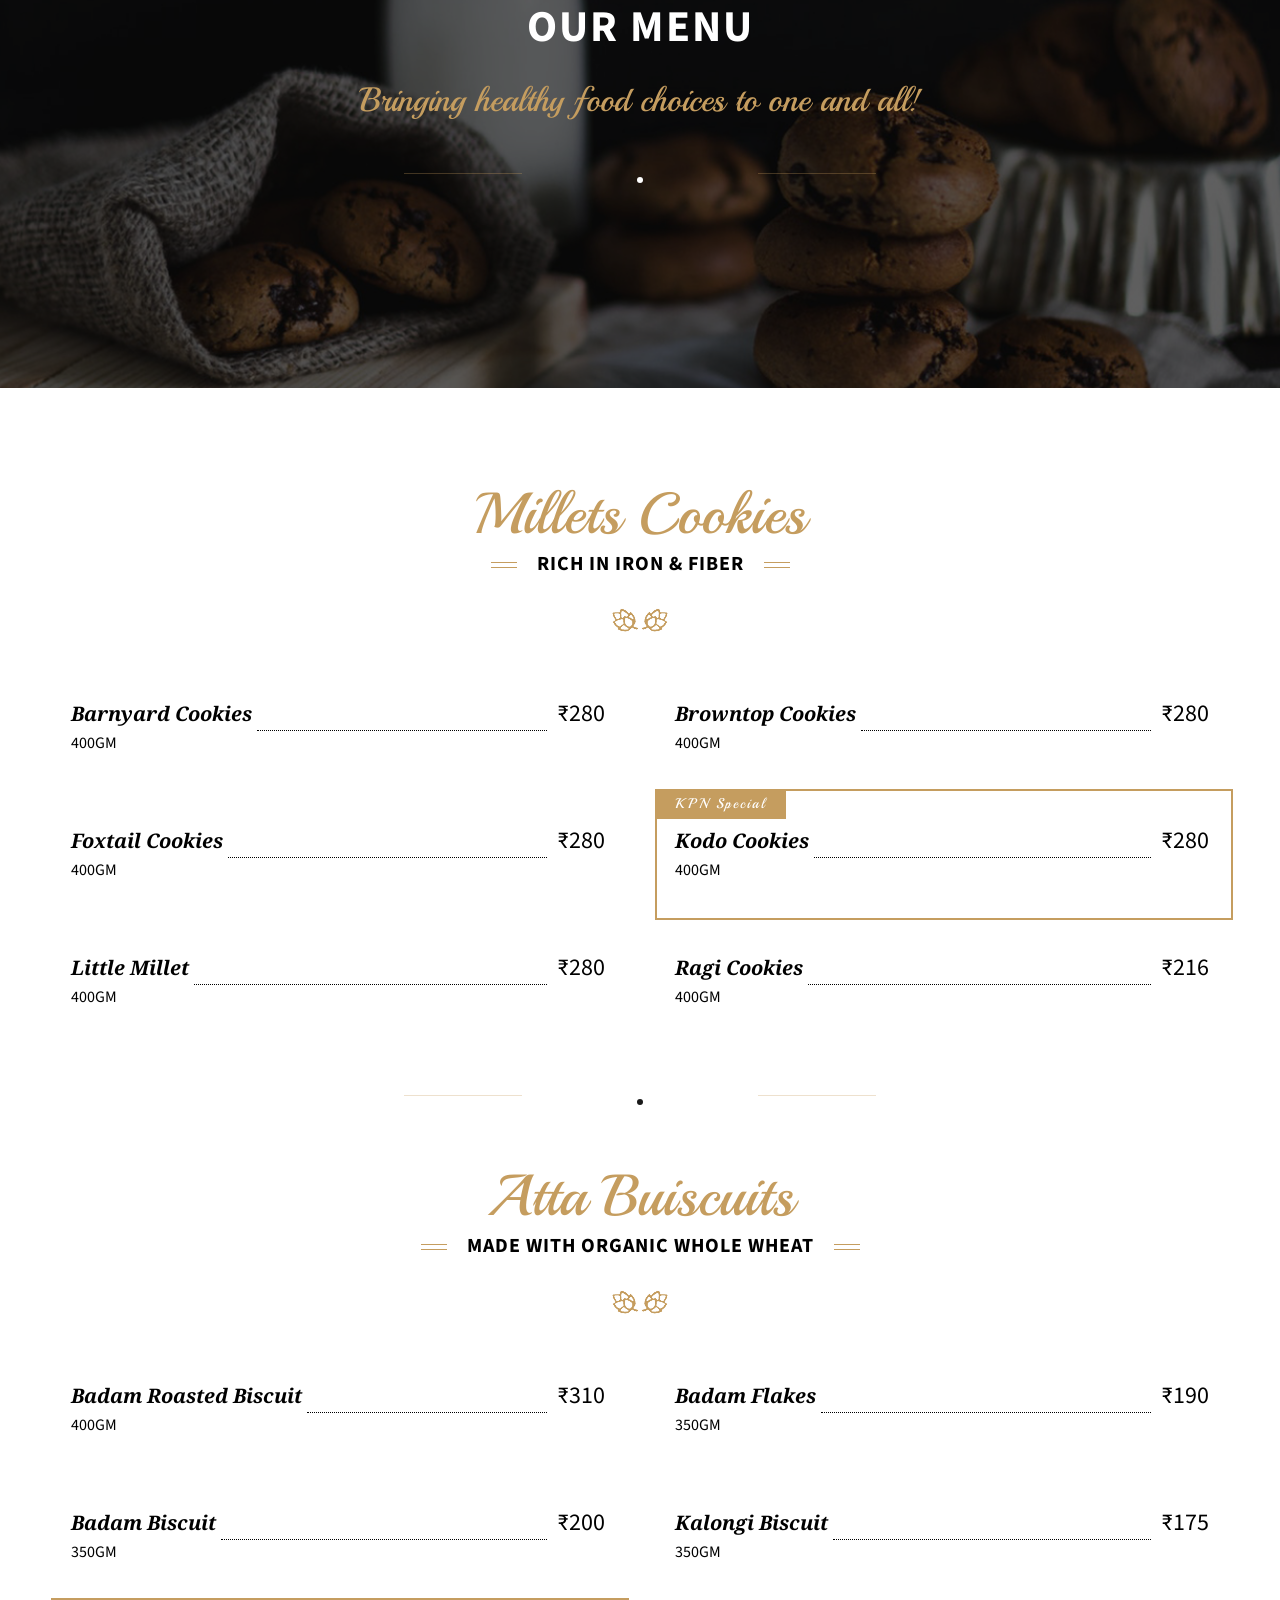
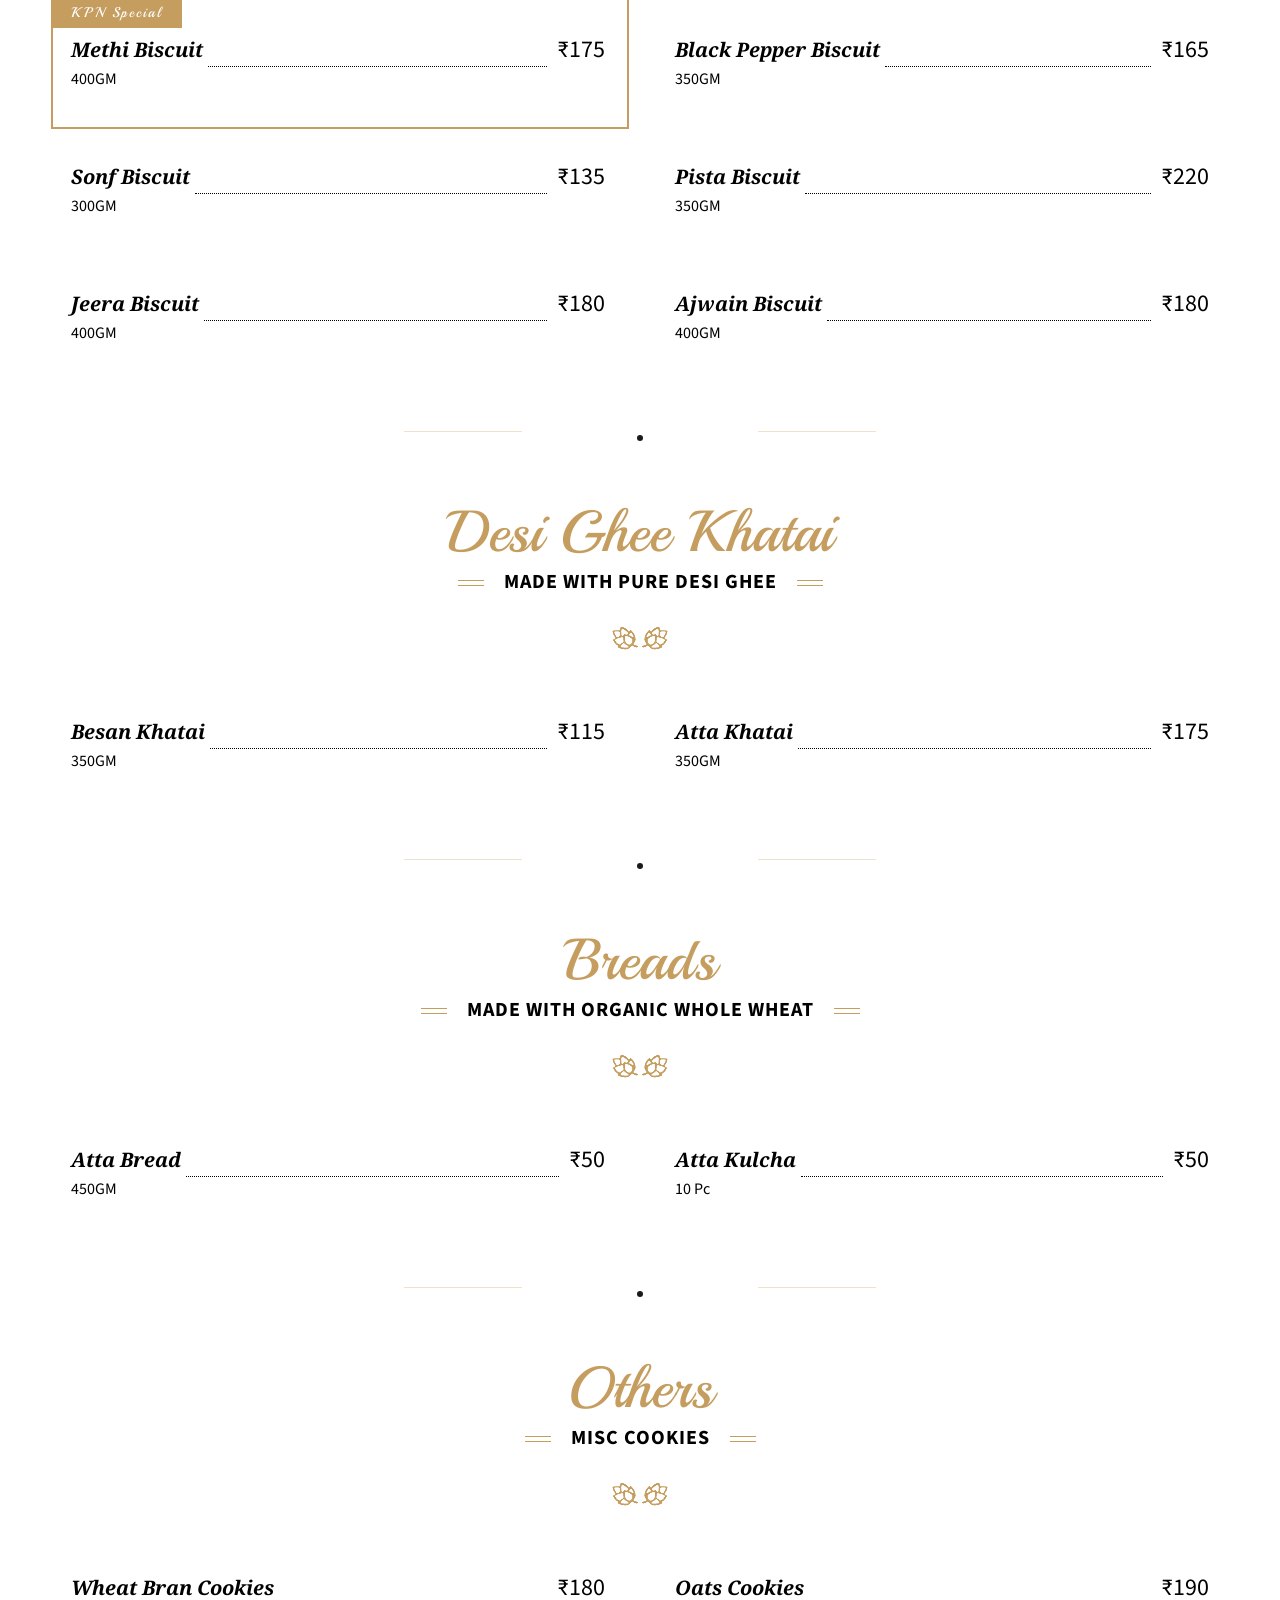
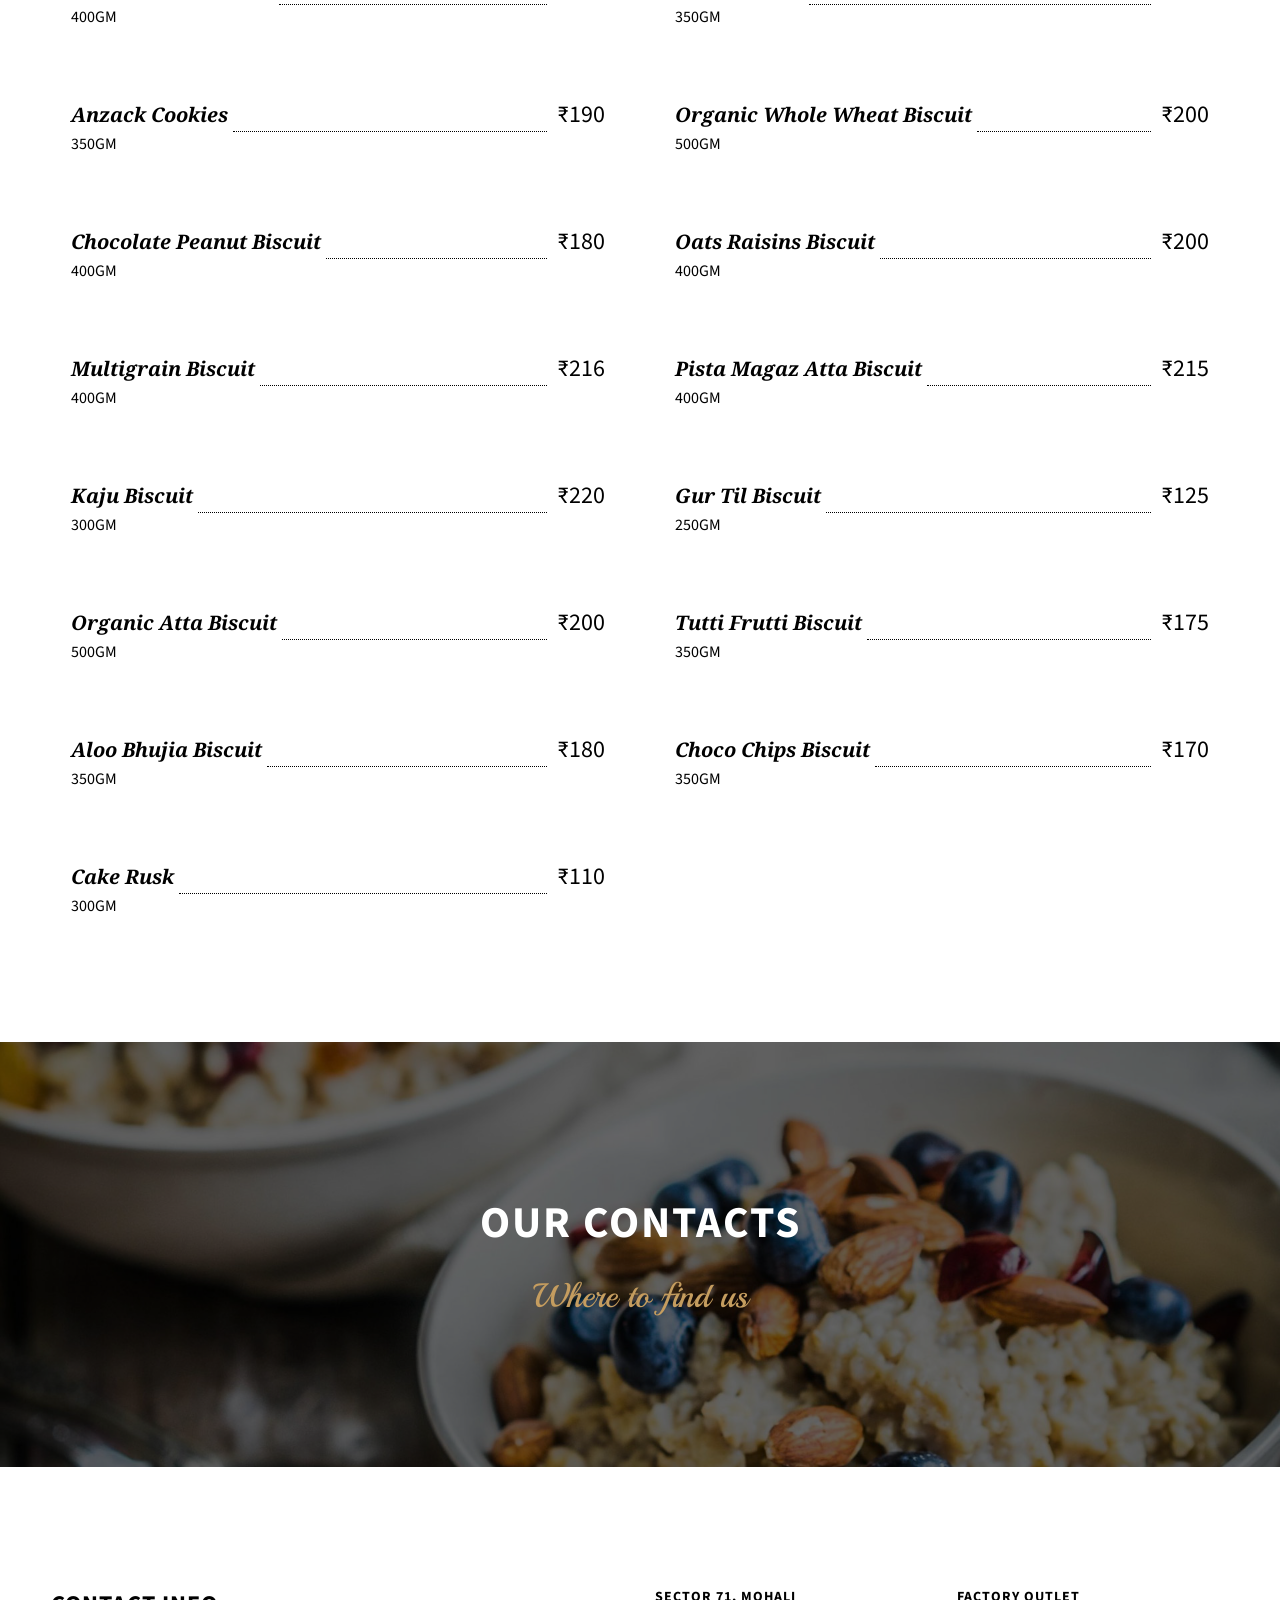
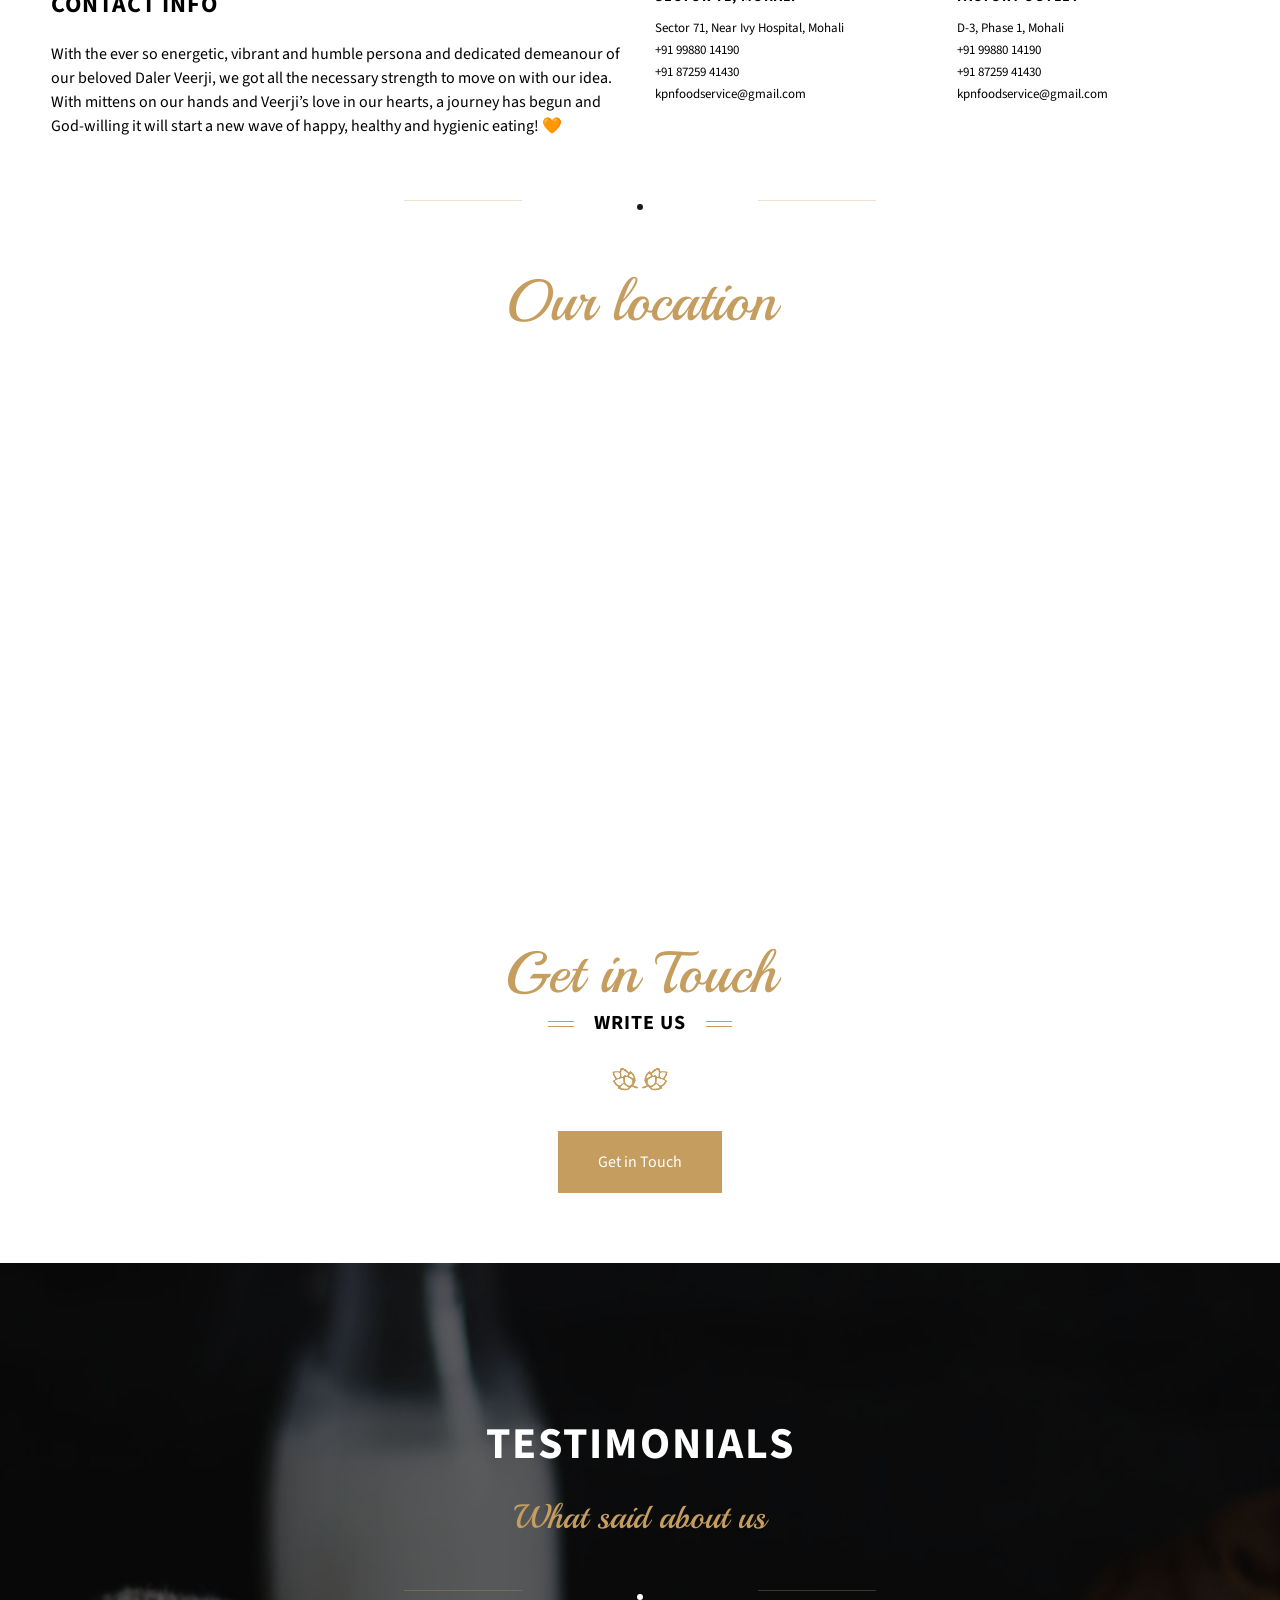
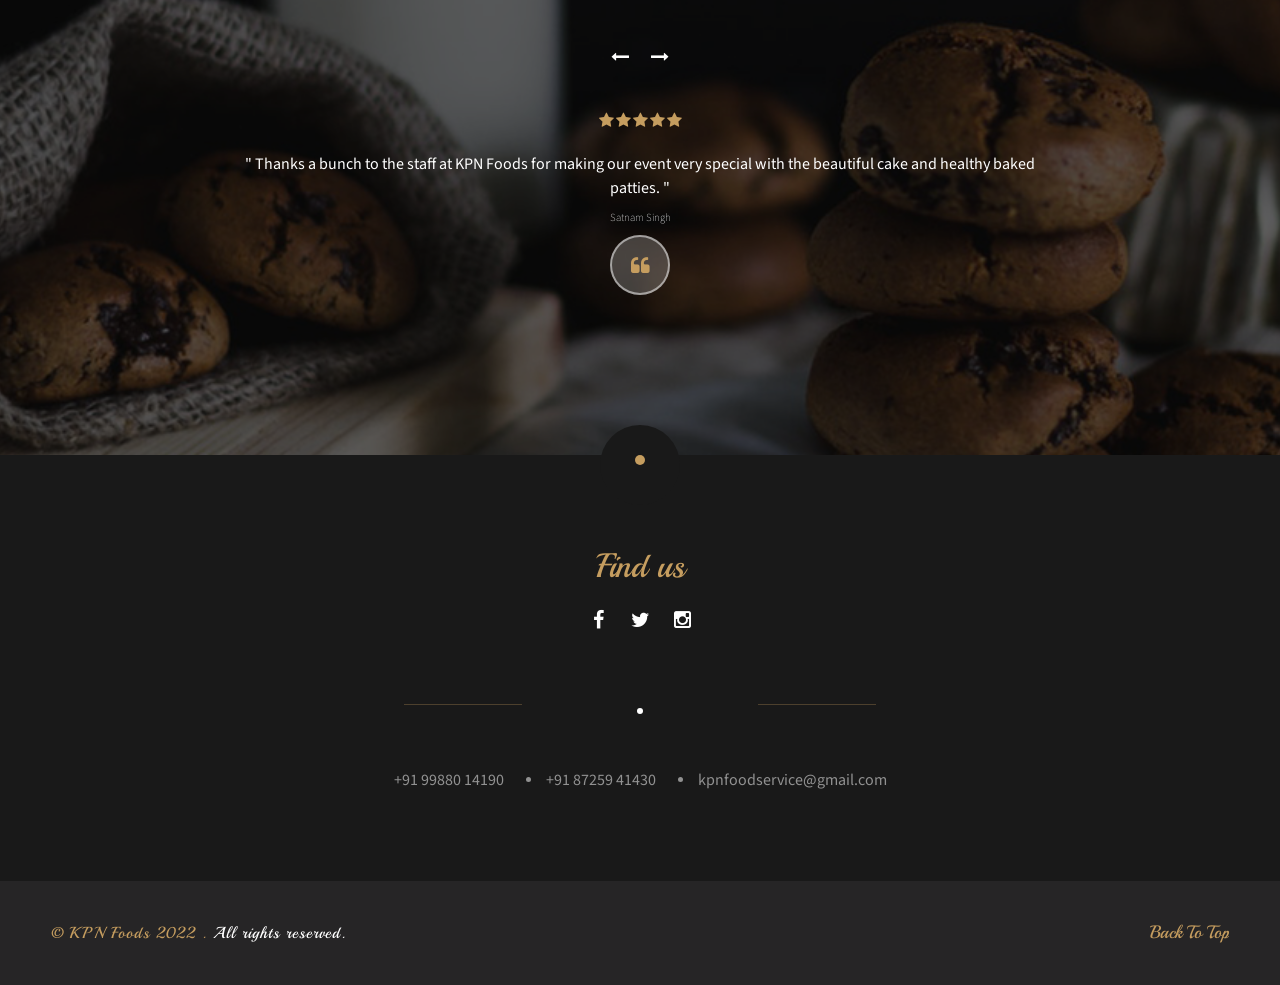
==== commit ba42e165: "chnages" ====
--- a/index.html
+++ b/index.html
@@ -1349,8 +1349,8 @@
                                                  >Message</textarea>
                                             <button type="button" id="submit">Send </button>
                                         </form> -->
-                                        <a href="https://docs.google.com/forms/d/1u_Gr0xgYLwiuVDAg2UcQXL5odcMh9w-JxQ23JdWBbZs/edit" target="_blank">
-                                            Click to fill the form
+                                        <a class="btn btn-primary" href="https://docs.google.com/forms/d/1u_Gr0xgYLwiuVDAg2UcQXL5odcMh9w-JxQ23JdWBbZs/edit" target="_blank">
+                                            Get in Touch
                                         </a>
                                     </div>
                                 </div>
--- a/style.css
+++ b/style.css
@@ -11,4 +11,11 @@
 .header-inner {
   padding-bottom: 12px;
 }
-/*# sourceMappingURL=style.css.map */+/*# sourceMappingURL=style.css.map */
+
+.btn.btn-primary {
+  background: #c59d5f;
+    padding: 20px 40px;
+    font-size: 16px;
+    color: white;
+}
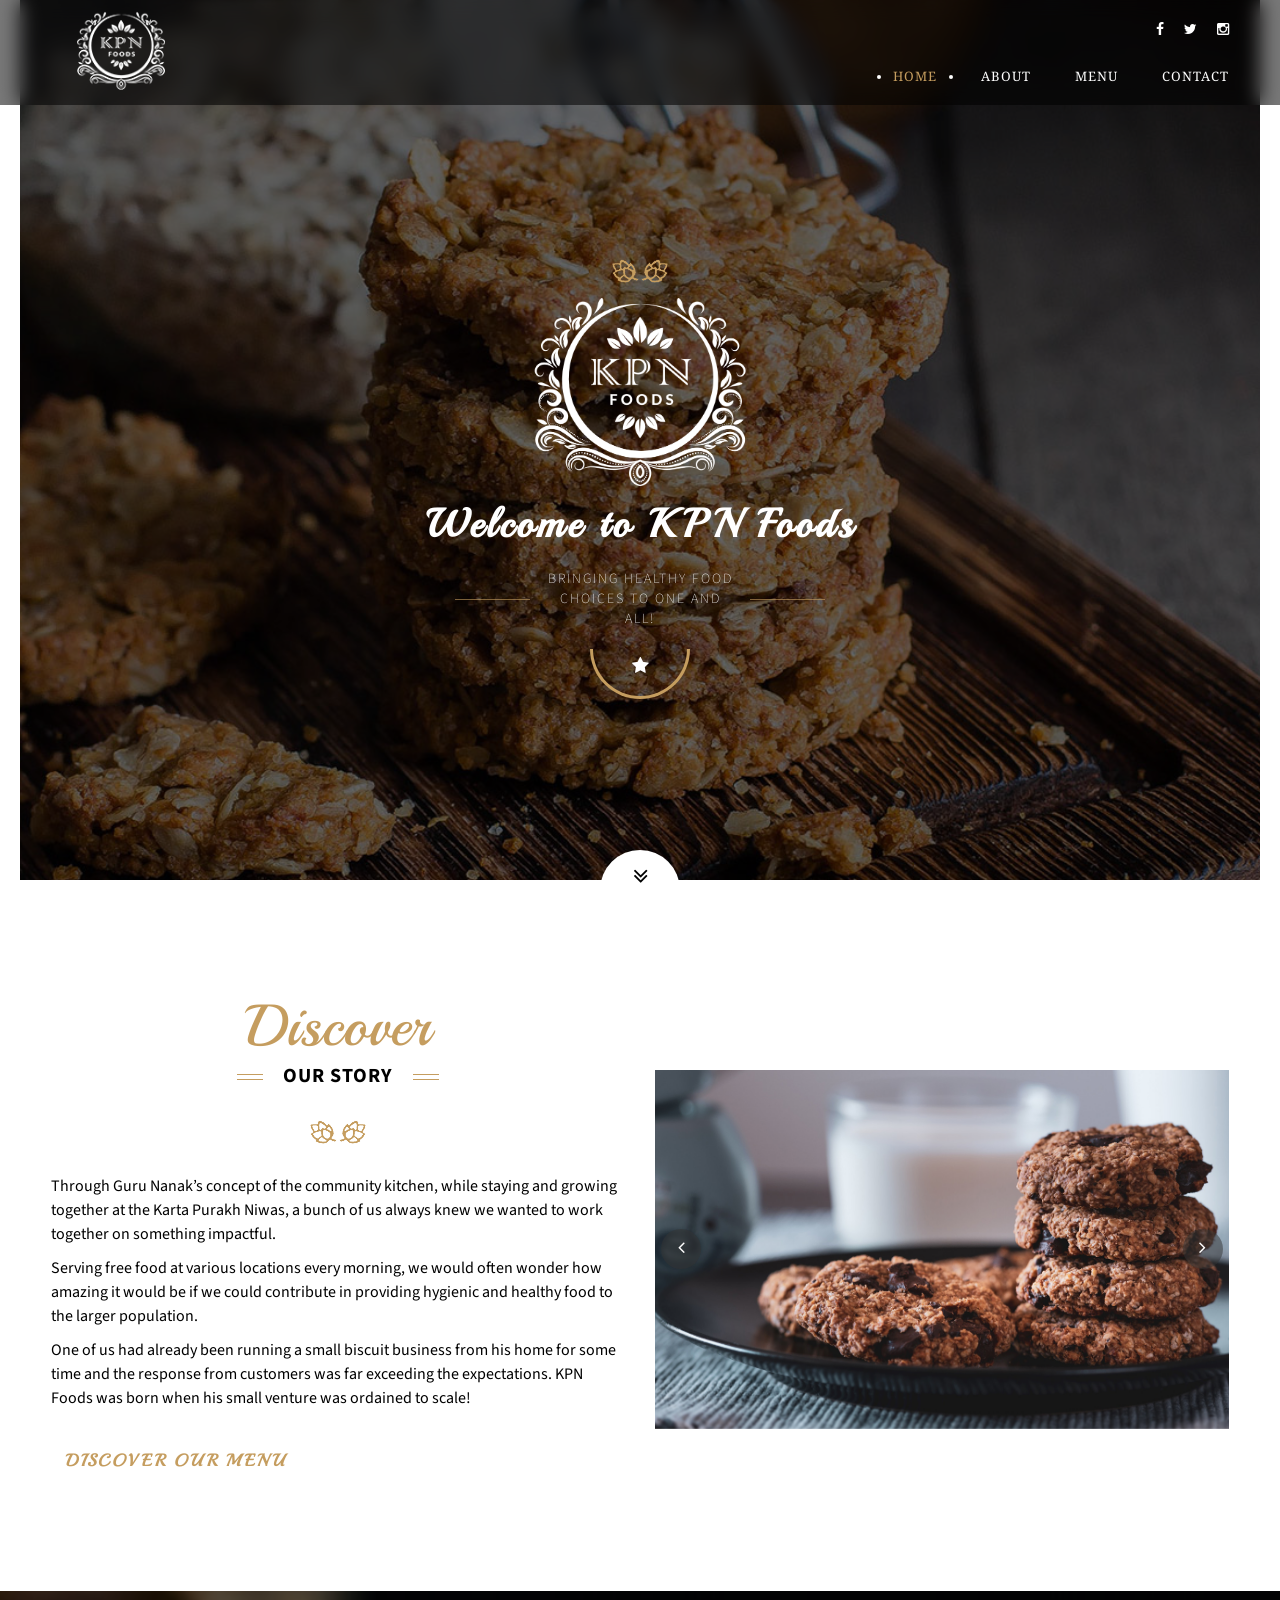
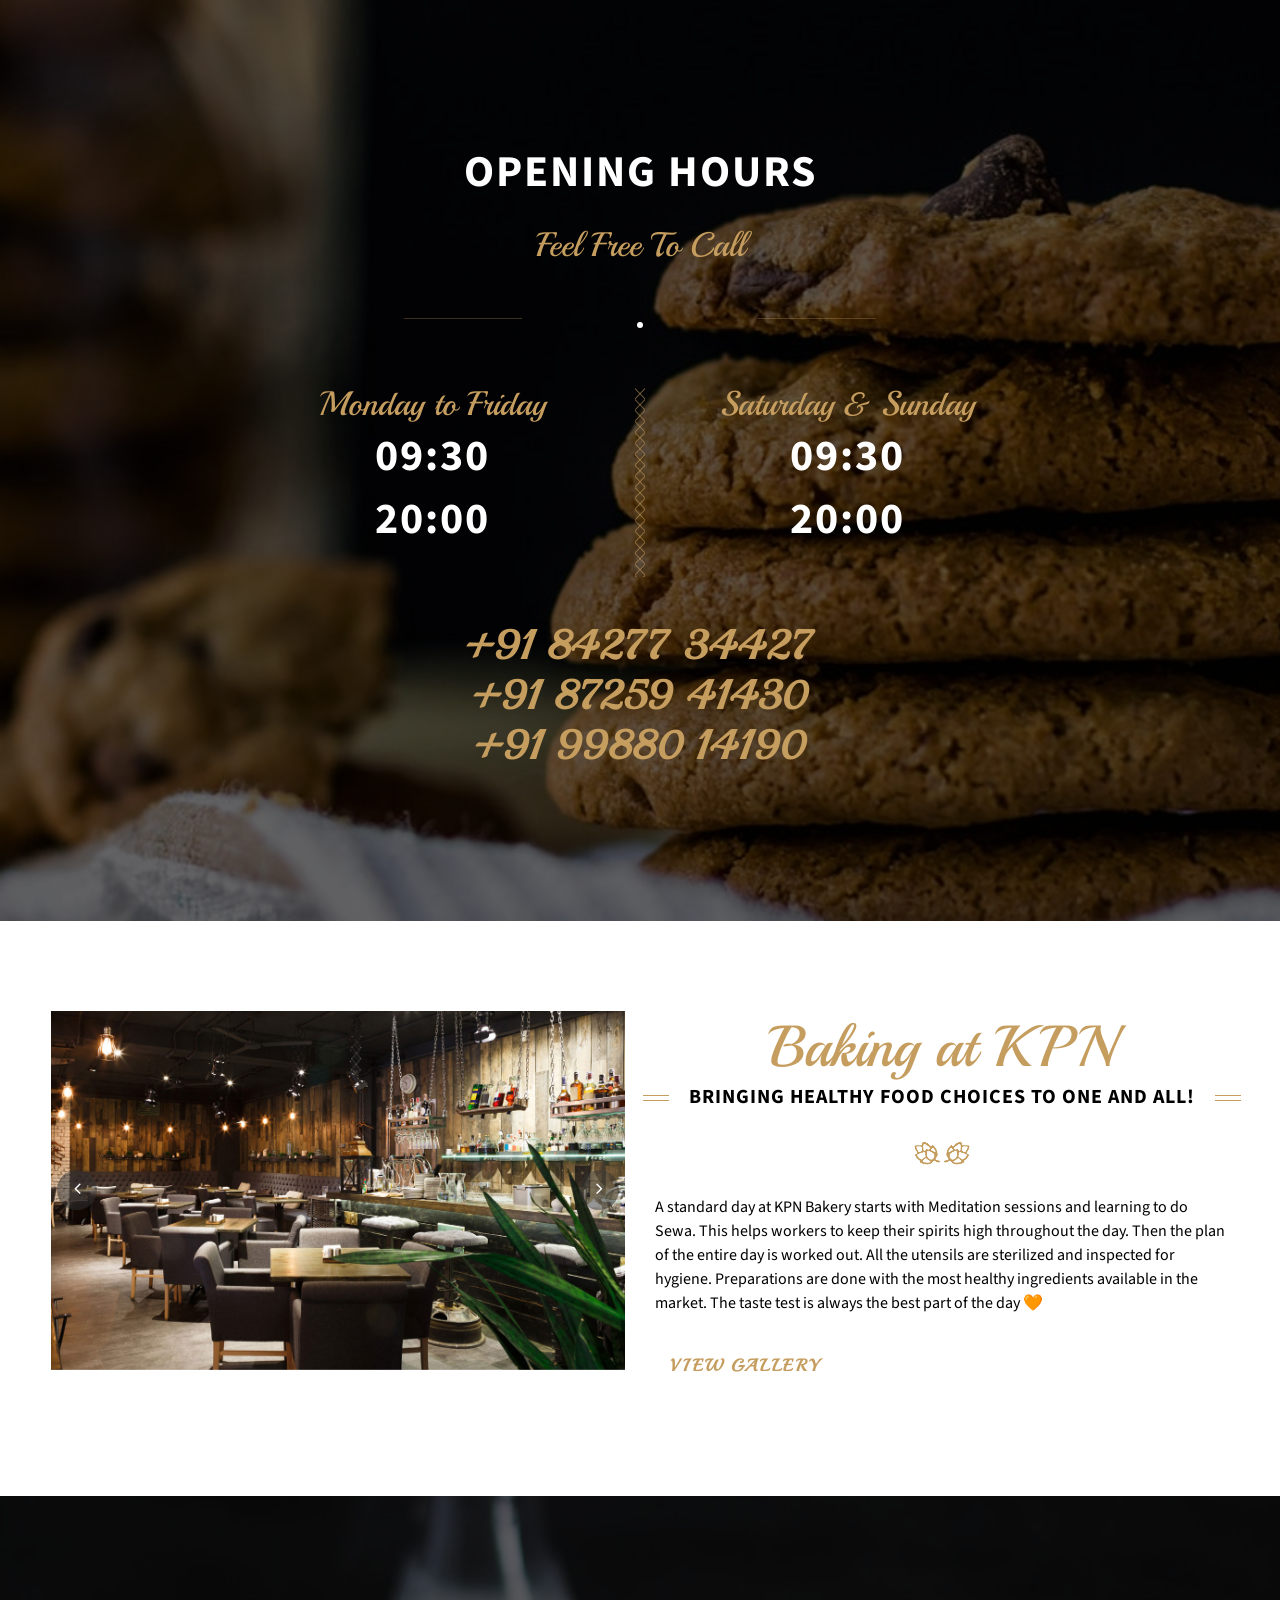
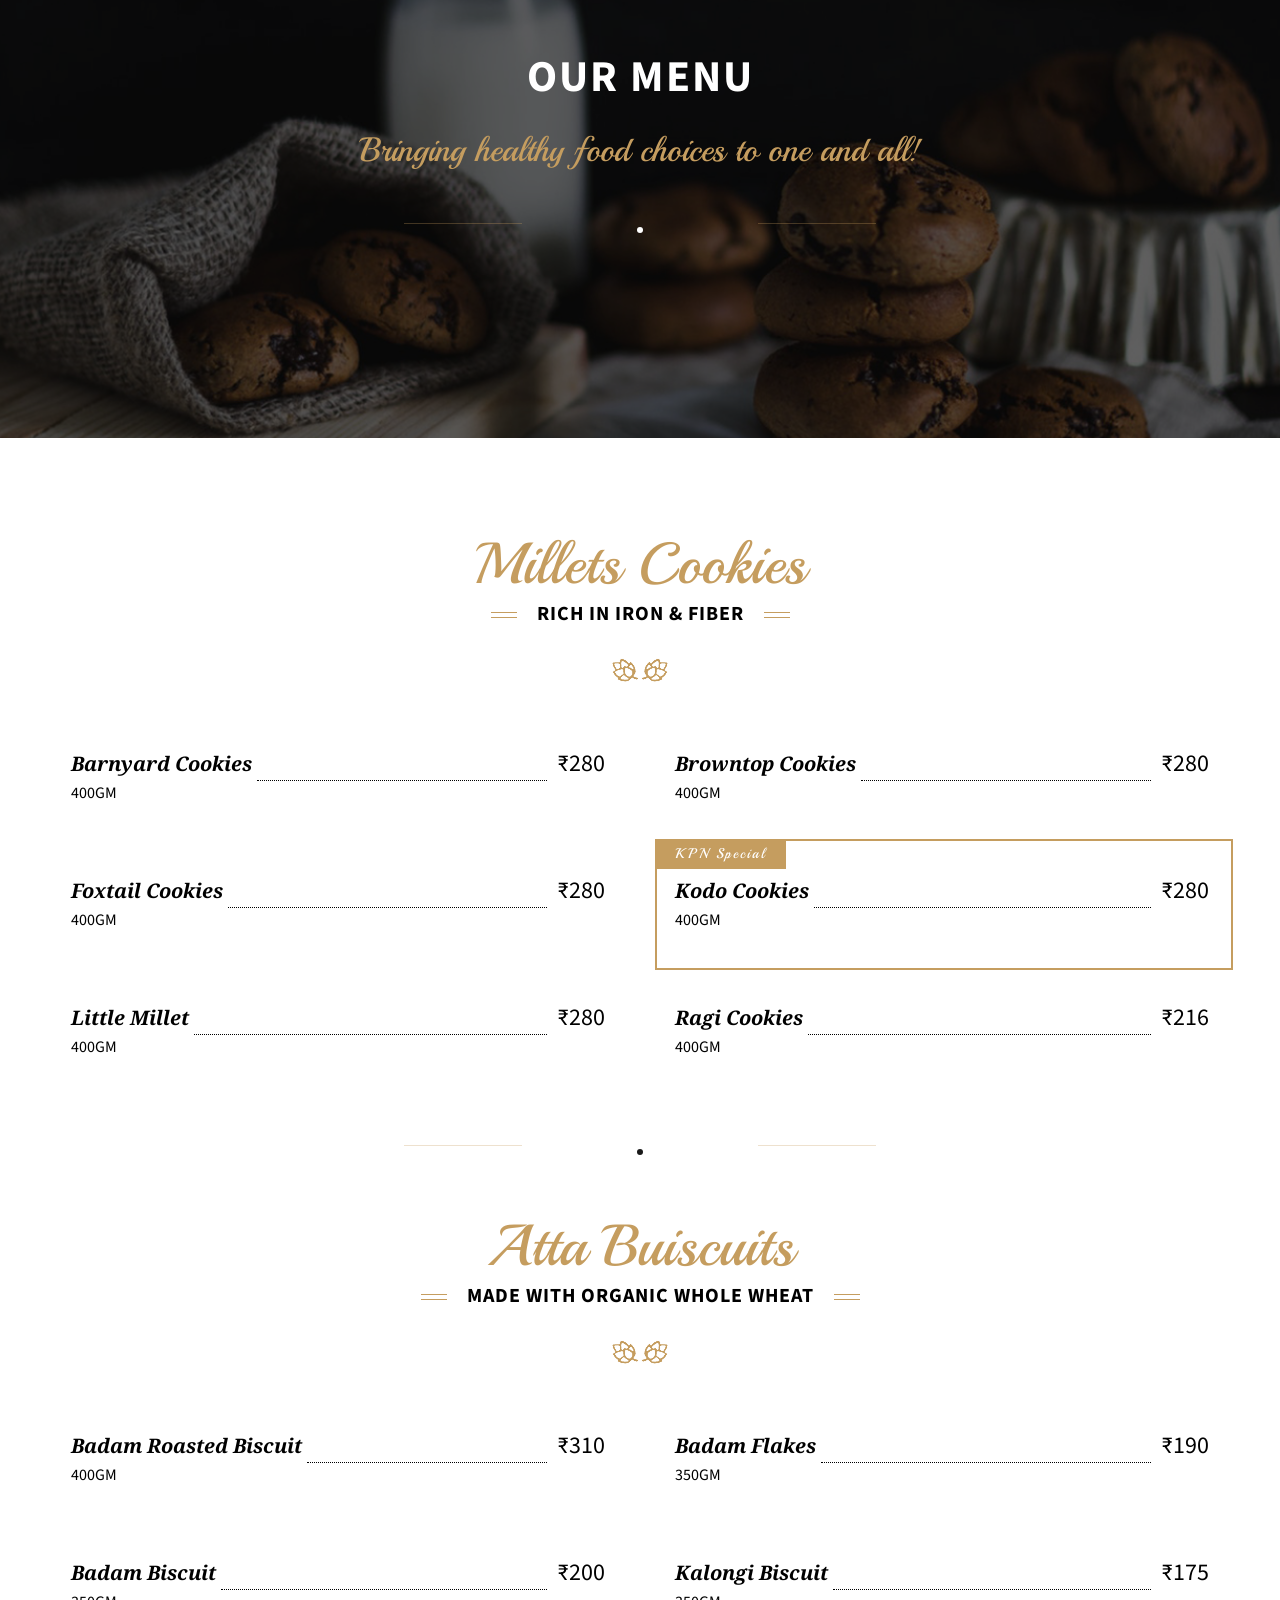
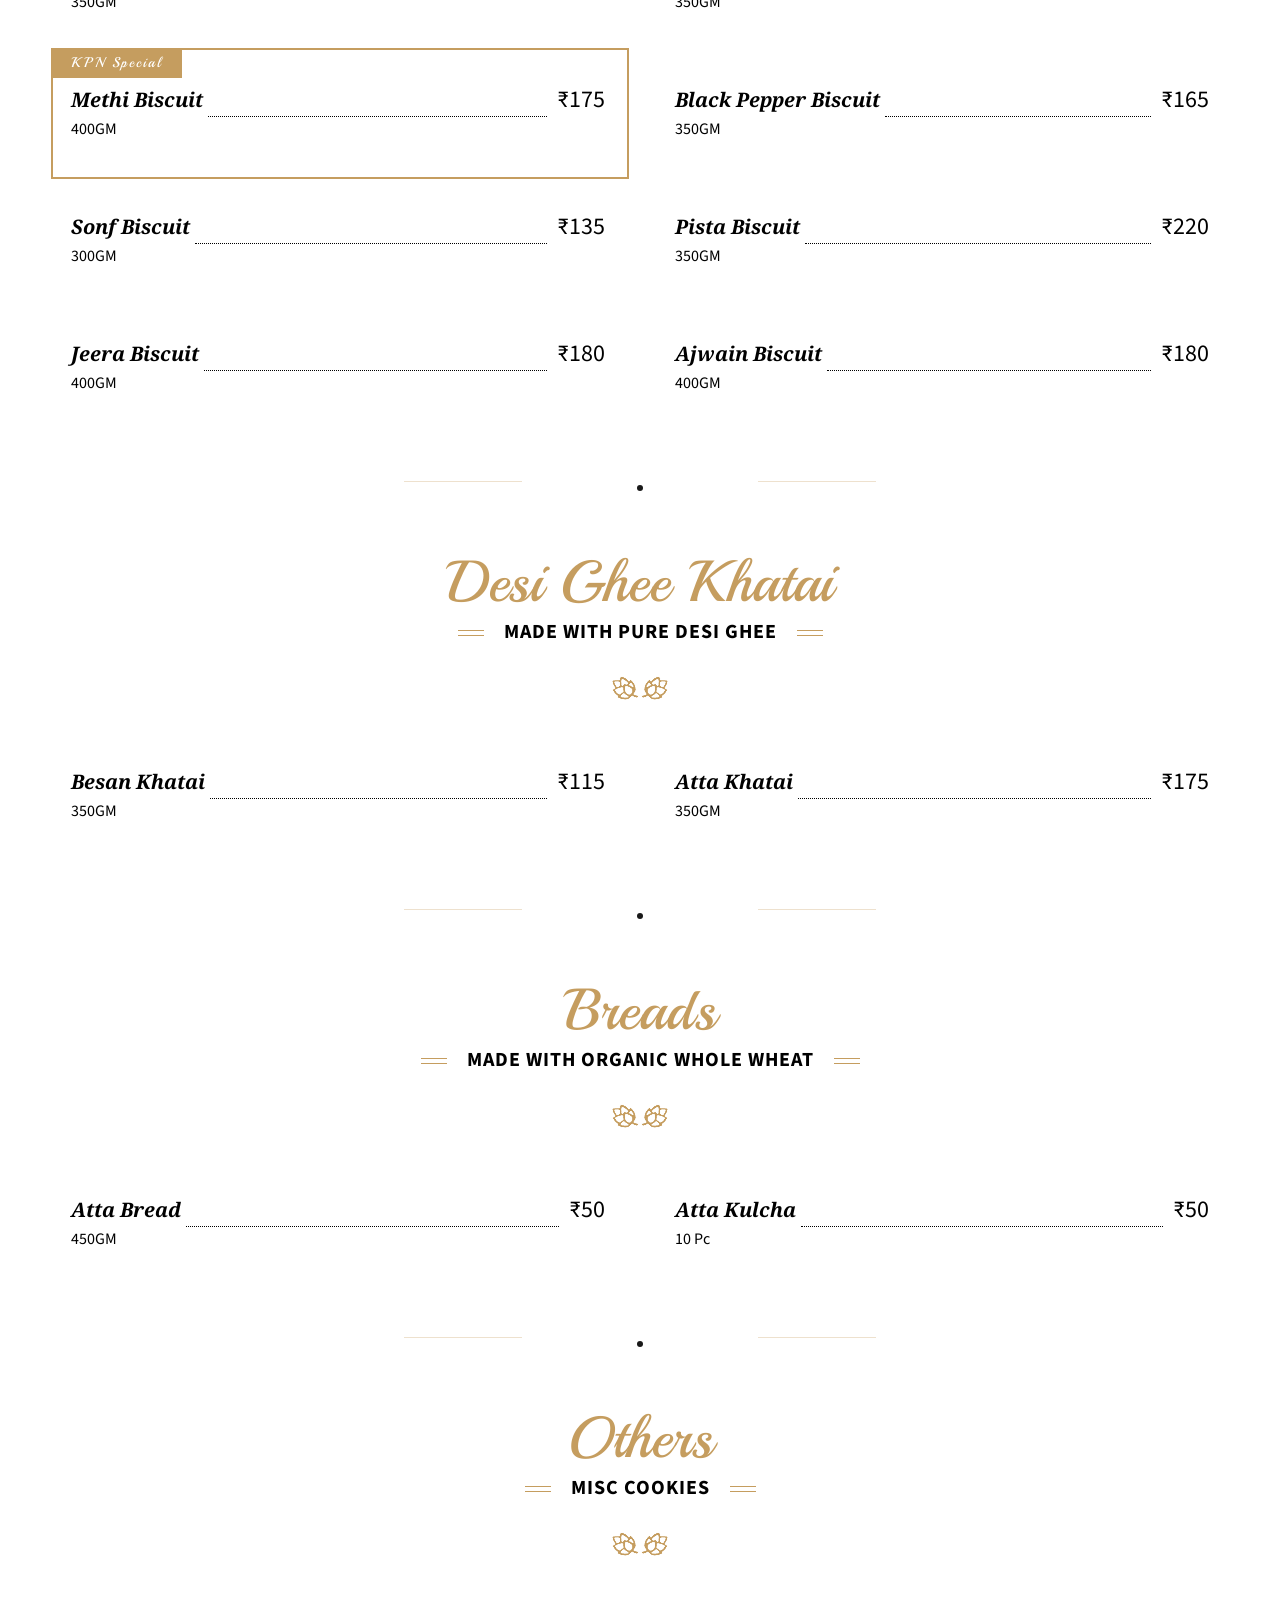
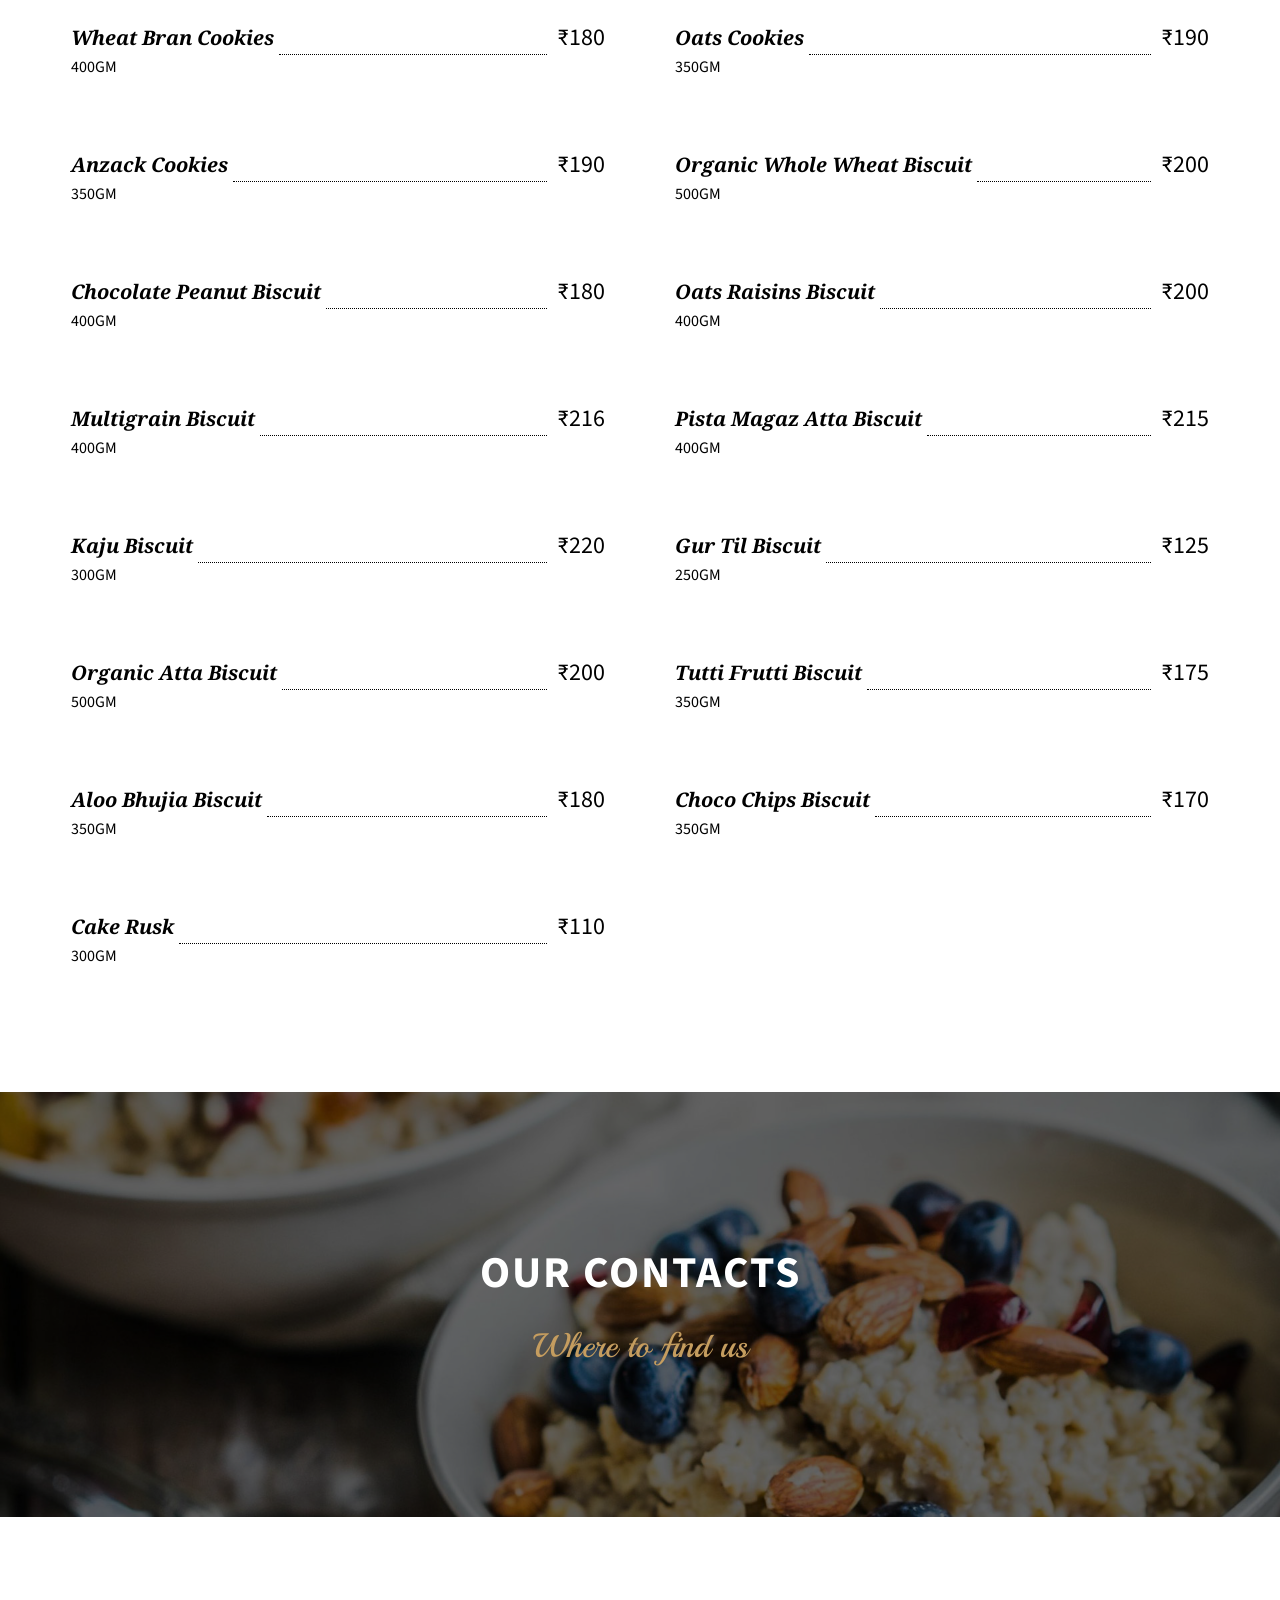
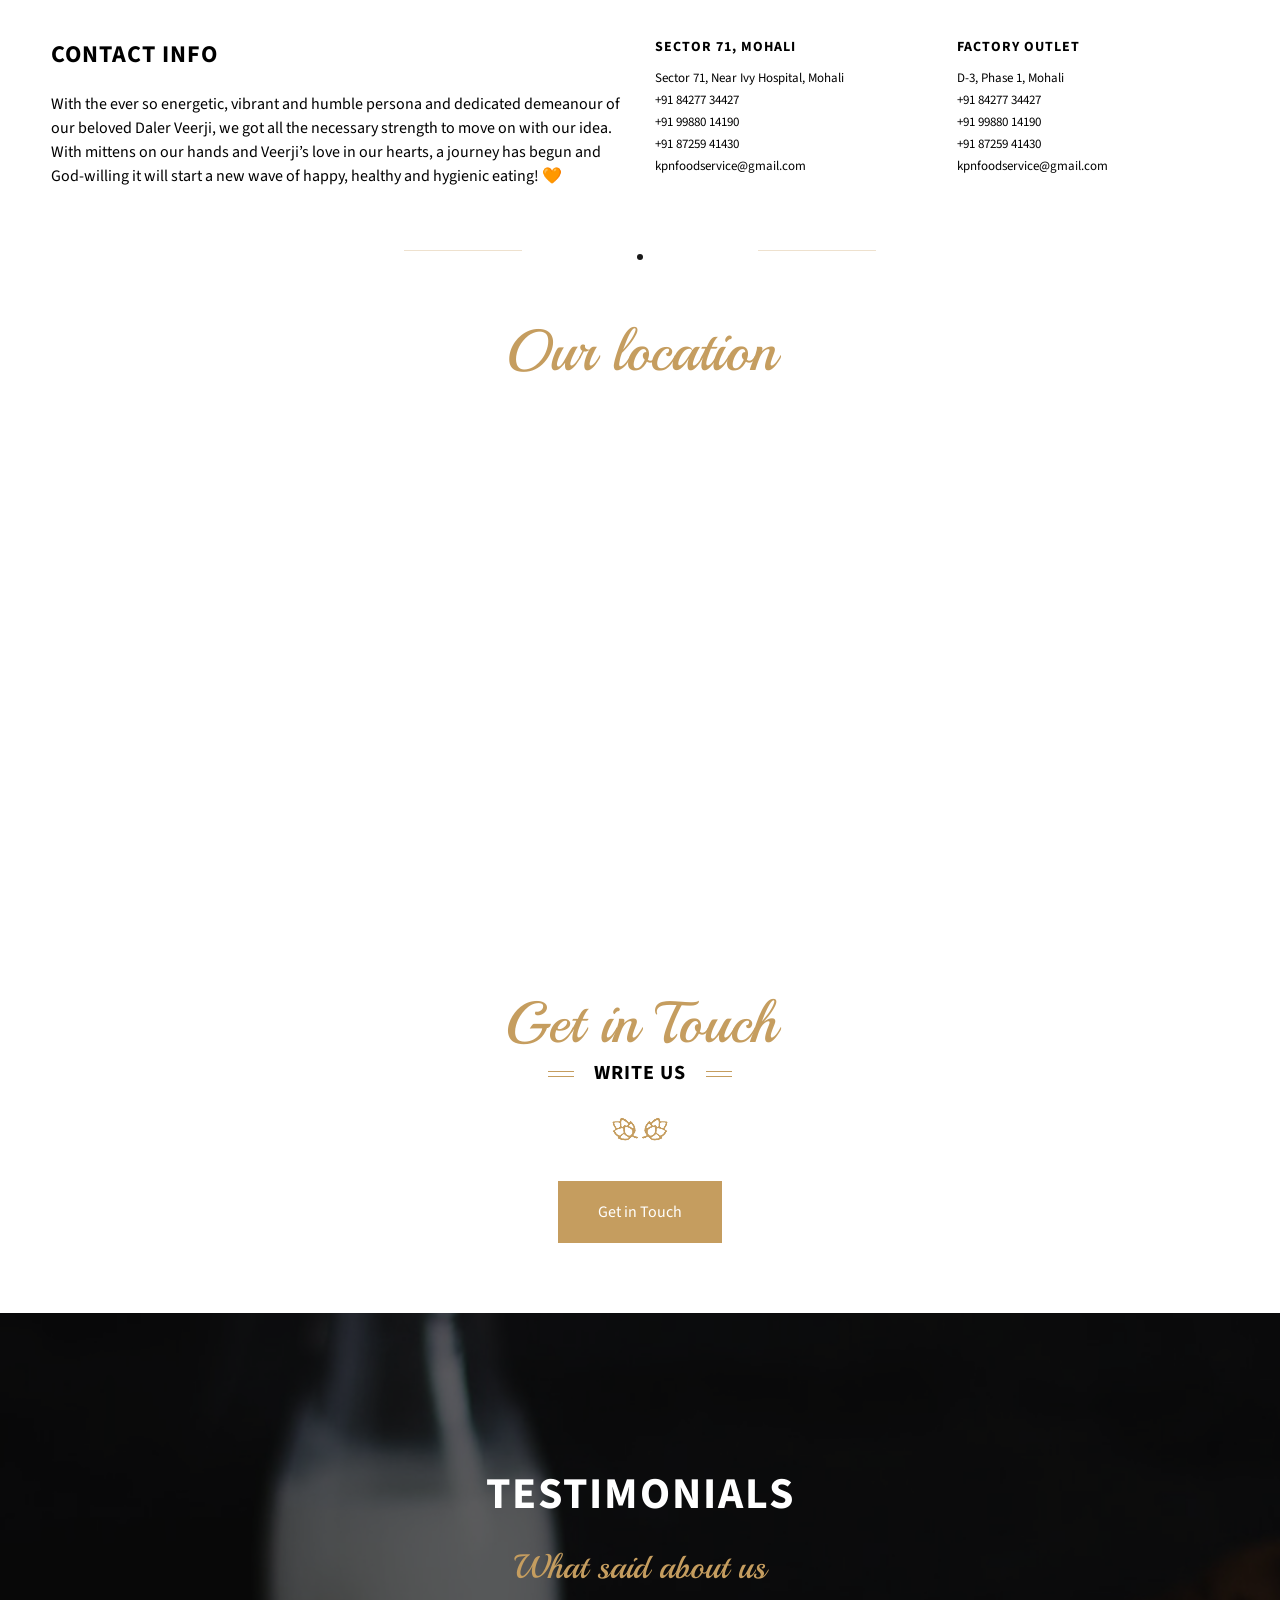
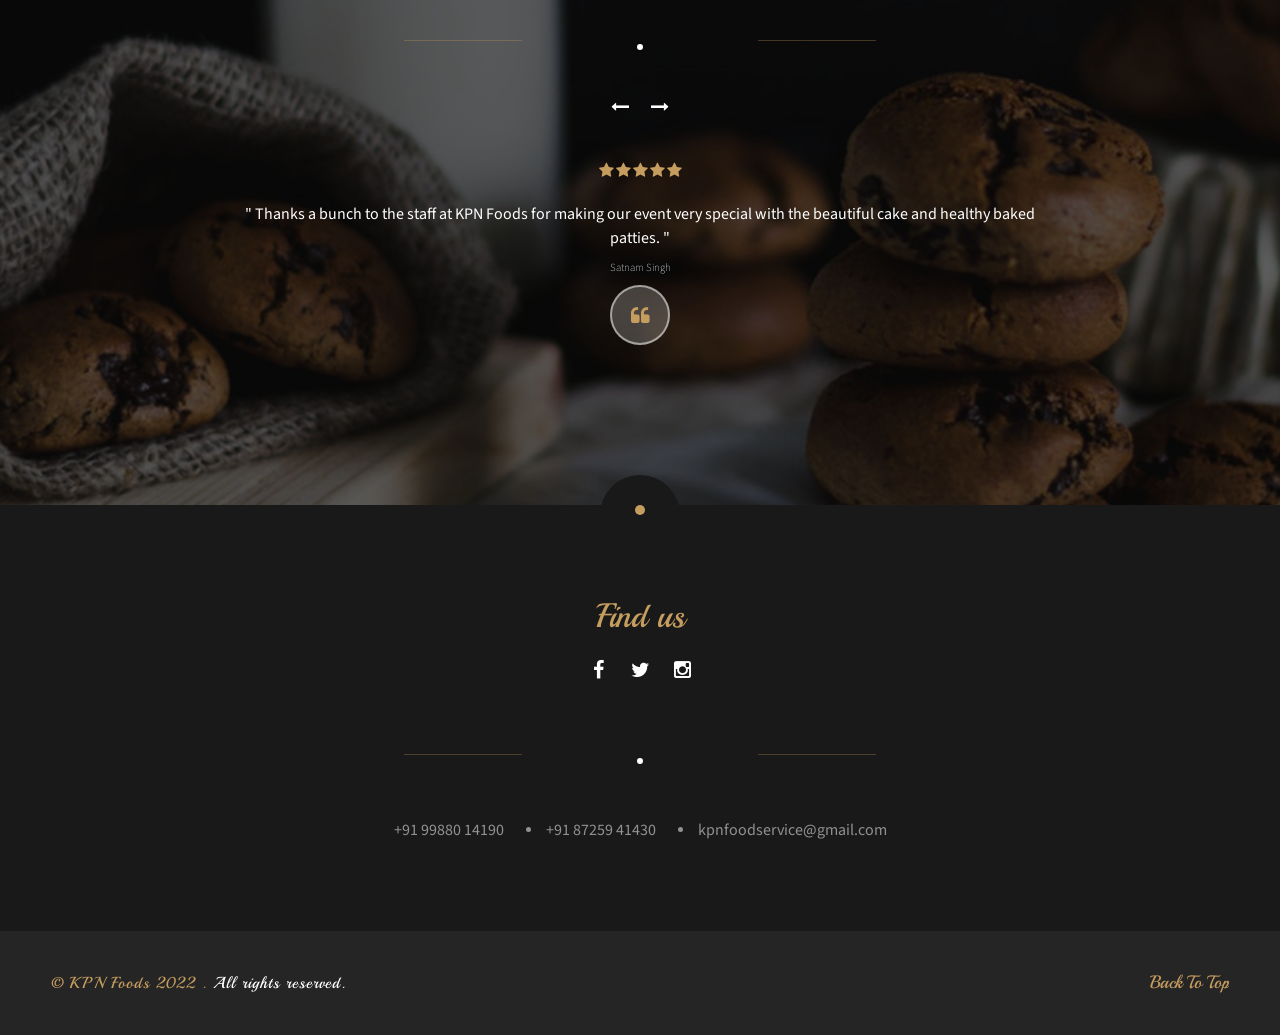
==== commit 5fdda1ef: "phone update" ====
--- a/index.html
+++ b/index.html
@@ -211,8 +211,9 @@
                         <div class="row">
                             <div class="col-md-12">
                                 <div class="big-number">
-                                    <a href="tel:+919988014190">+91 87259 41430</a><br>
-                                    <a href="tel:+918725941430">+91 99880 14190</a>
+                                    <a href="tel:+918427734427">+91 84277 34427</a><br>
+                                    <a href="tel:+918725941430">+91 87259 41430</a><br>
+                                    <a href="tel:+919988014190">+91 99880 14190</a>
                                 </div>
                             </div>
                         </div>
@@ -1281,6 +1282,7 @@
                                     <h4>Sector 71, Mohali</h4>
                                     <ul>
                                         <li><a href="#">Sector 71, Near Ivy Hospital, Mohali</a></li>
+                                        <li><a href="tel:+918427734427">+91 84277 34427</a></li>
                                         <li><a href="tel:+919988014190">+91 99880 14190</a></li>
                                         <li><a href="tel:+918725941430">+91 87259 41430</a></li>
                                         <li><a href="mailto:kpnfoodservice@gmail.com">kpnfoodservice@gmail.com</a></li>
@@ -1293,6 +1295,7 @@
                                     <h4>Factory Outlet</h4>
                                     <ul>
                                         <li><a href="#">D-3, Phase 1, Mohali</a></li>
+                                        <li><a href="tel:+918427734427">+91 84277 34427</a></li>
                                         <li><a href="tel:+919988014190">+91 99880 14190</a></li>
                                         <li><a href="tel:+918725941430">+91 87259 41430</a></li>
                                         <li><a href="mailto:kpnfoodservice@gmail.com">kpnfoodservice@gmail.com</a></li>
